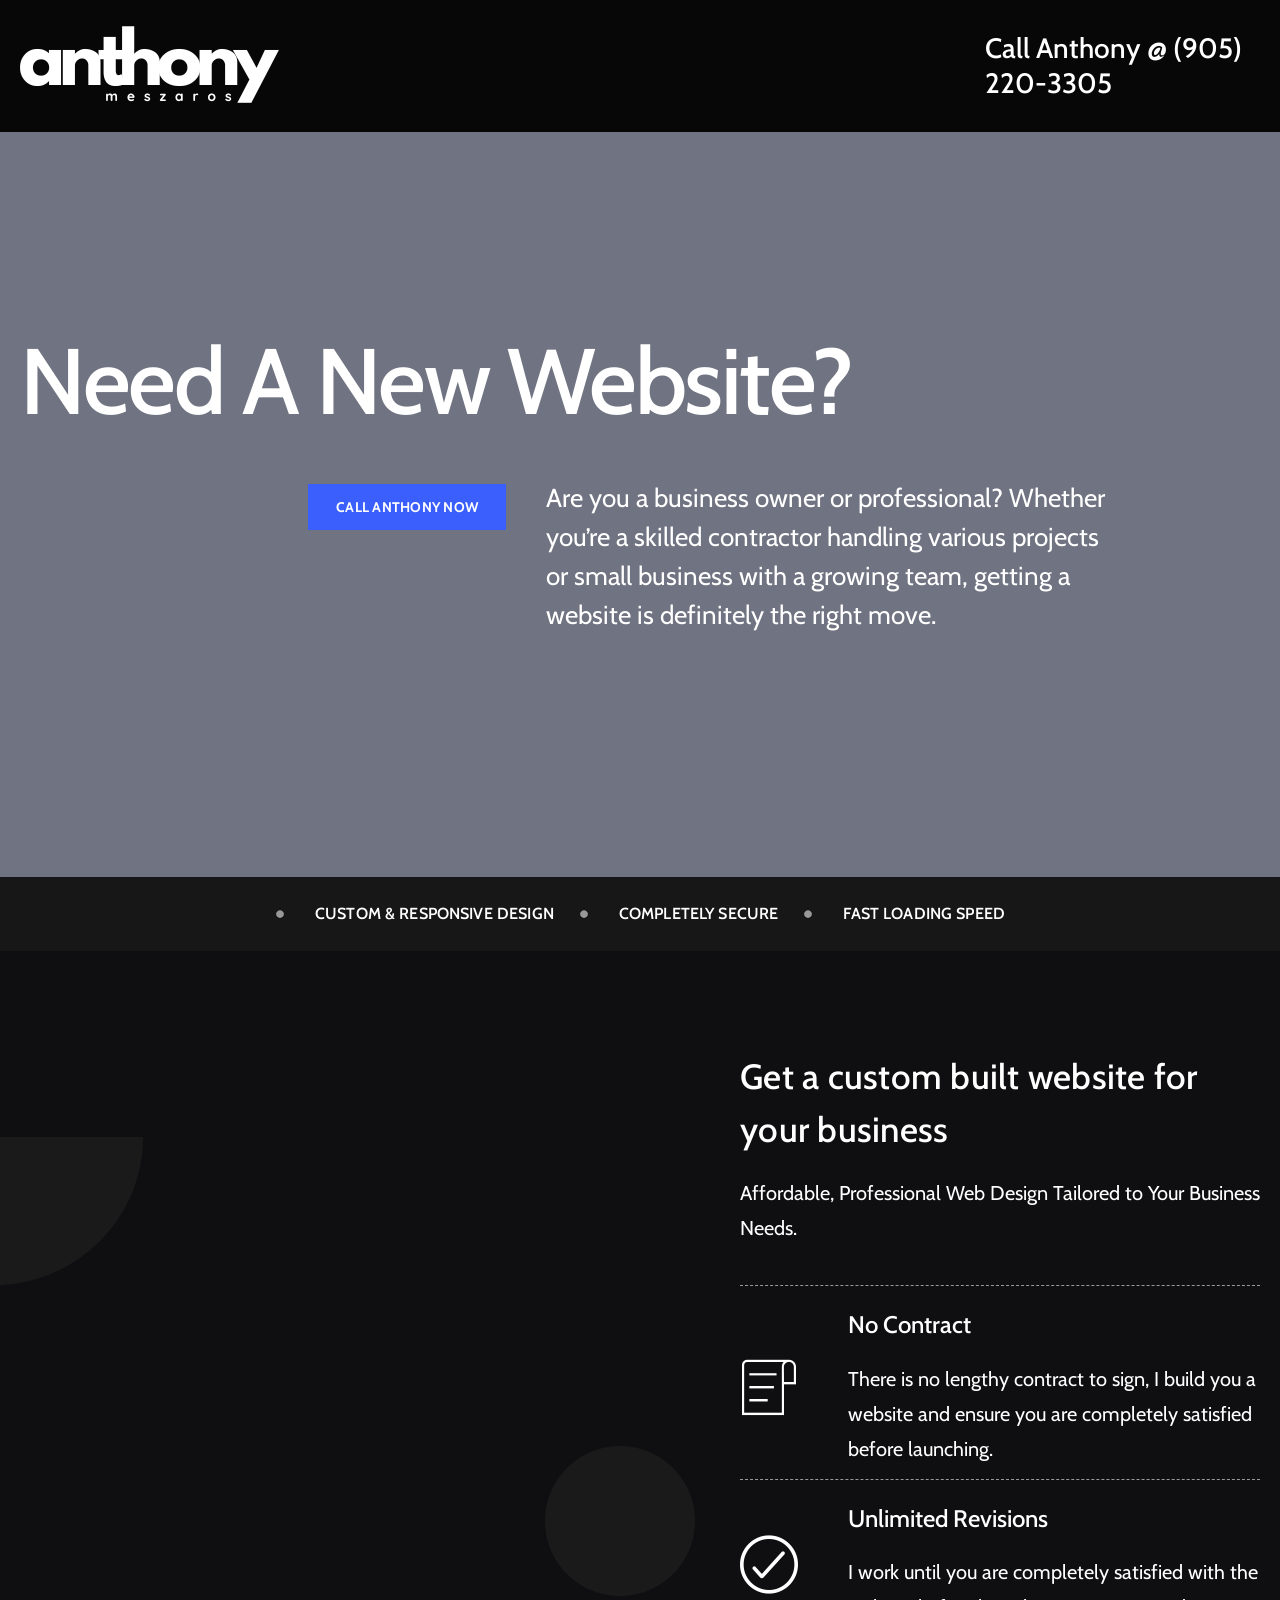
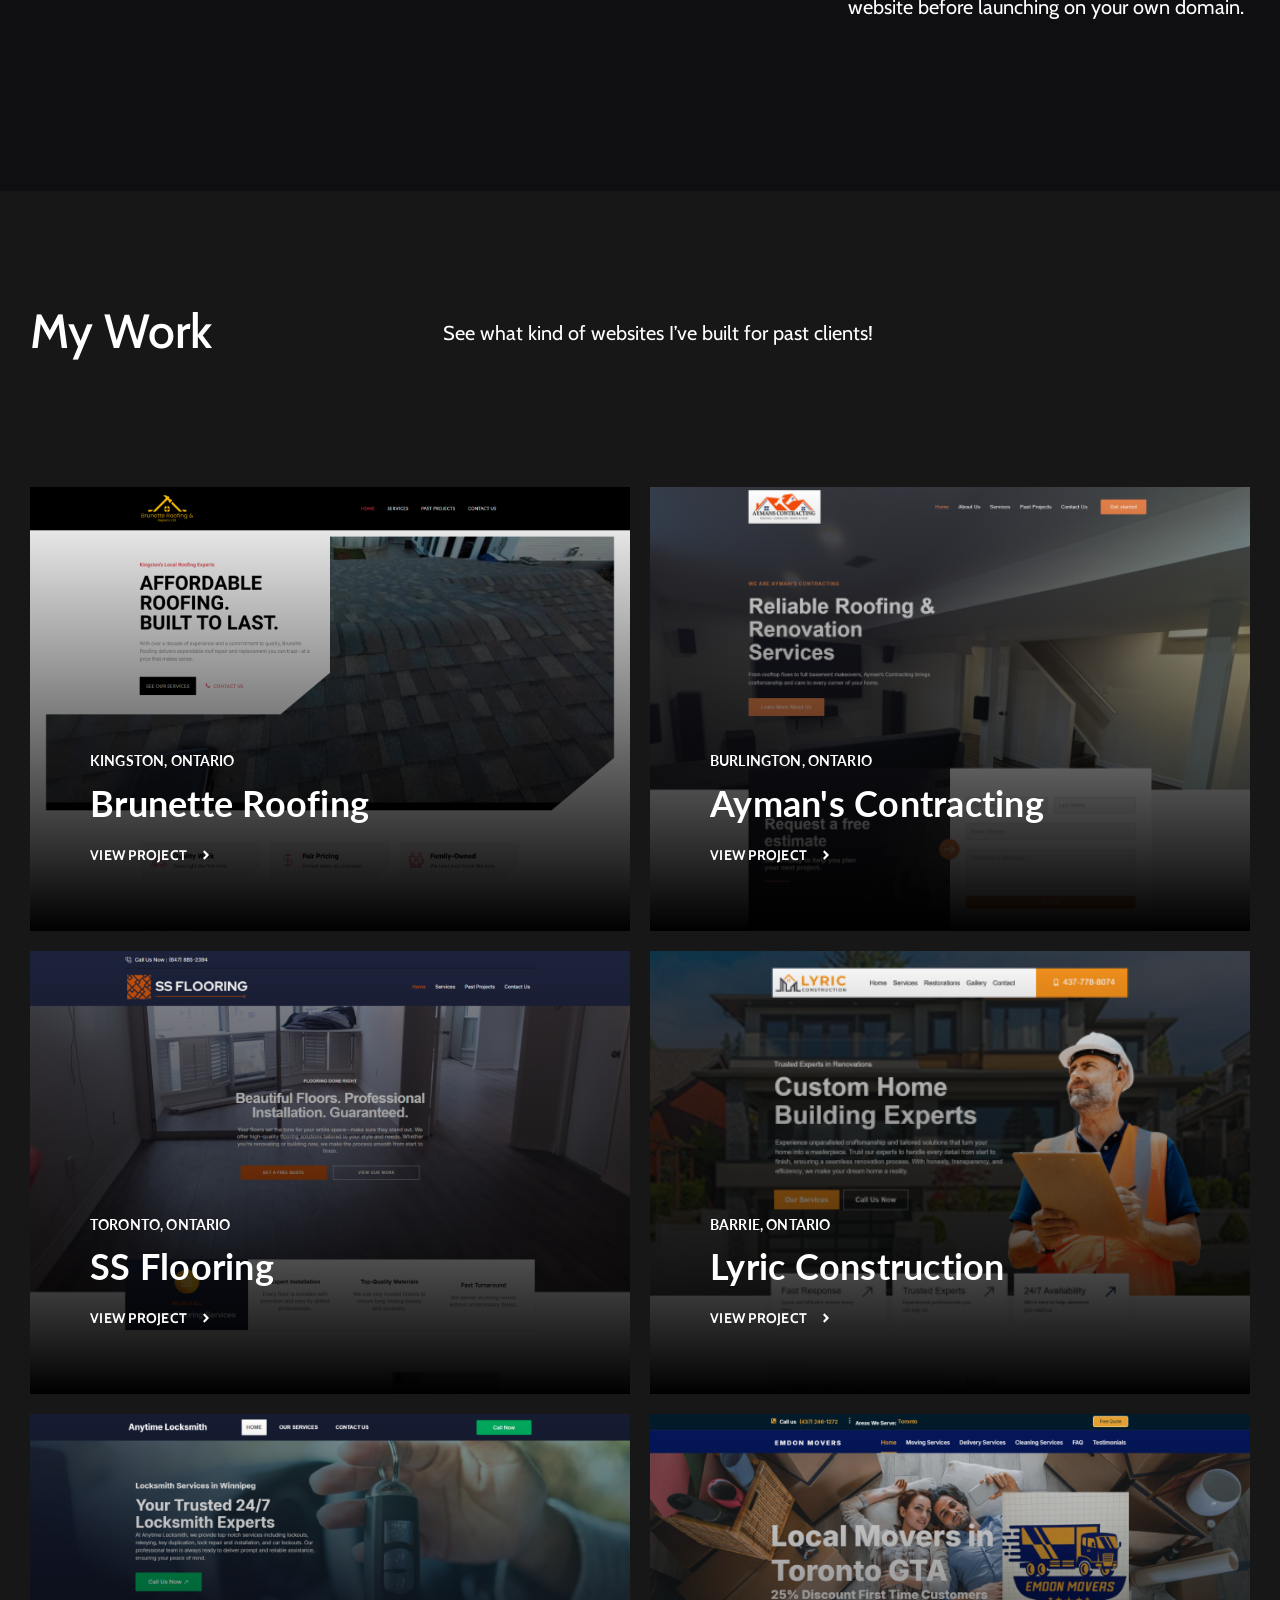
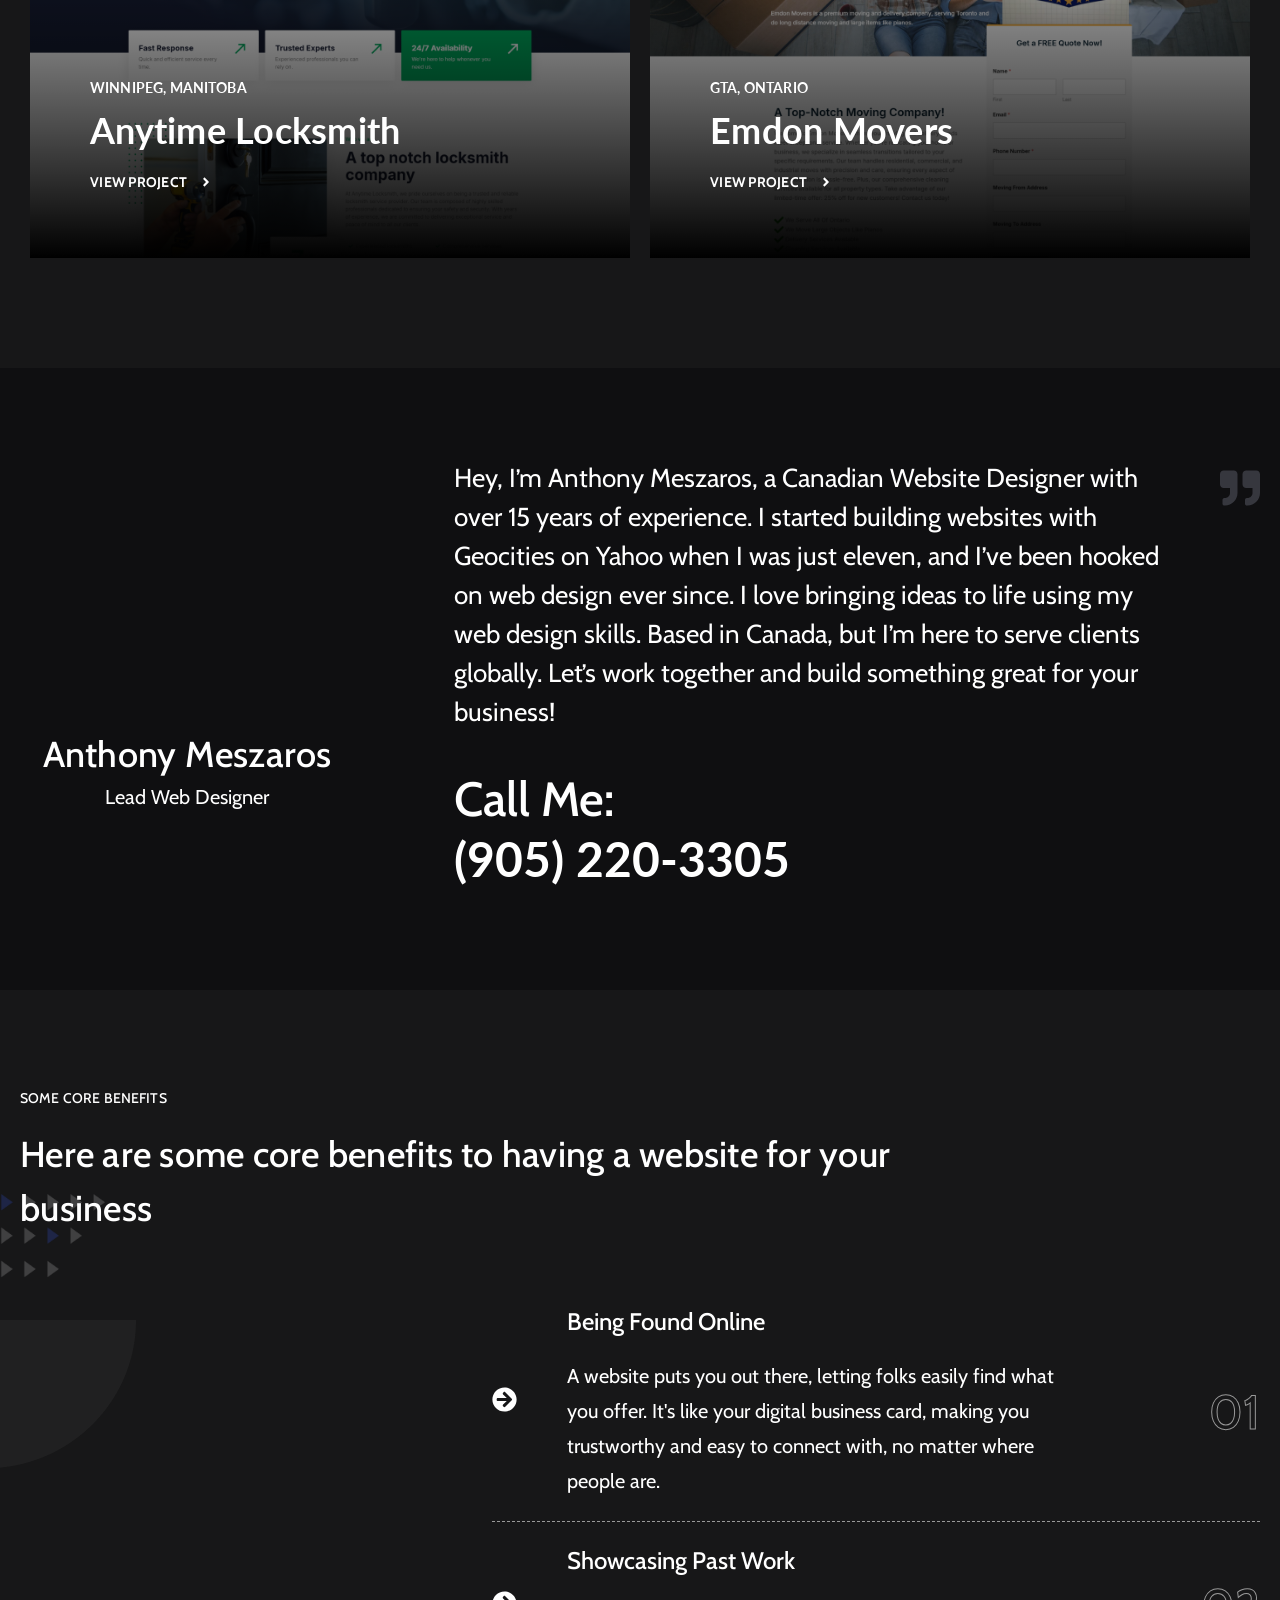
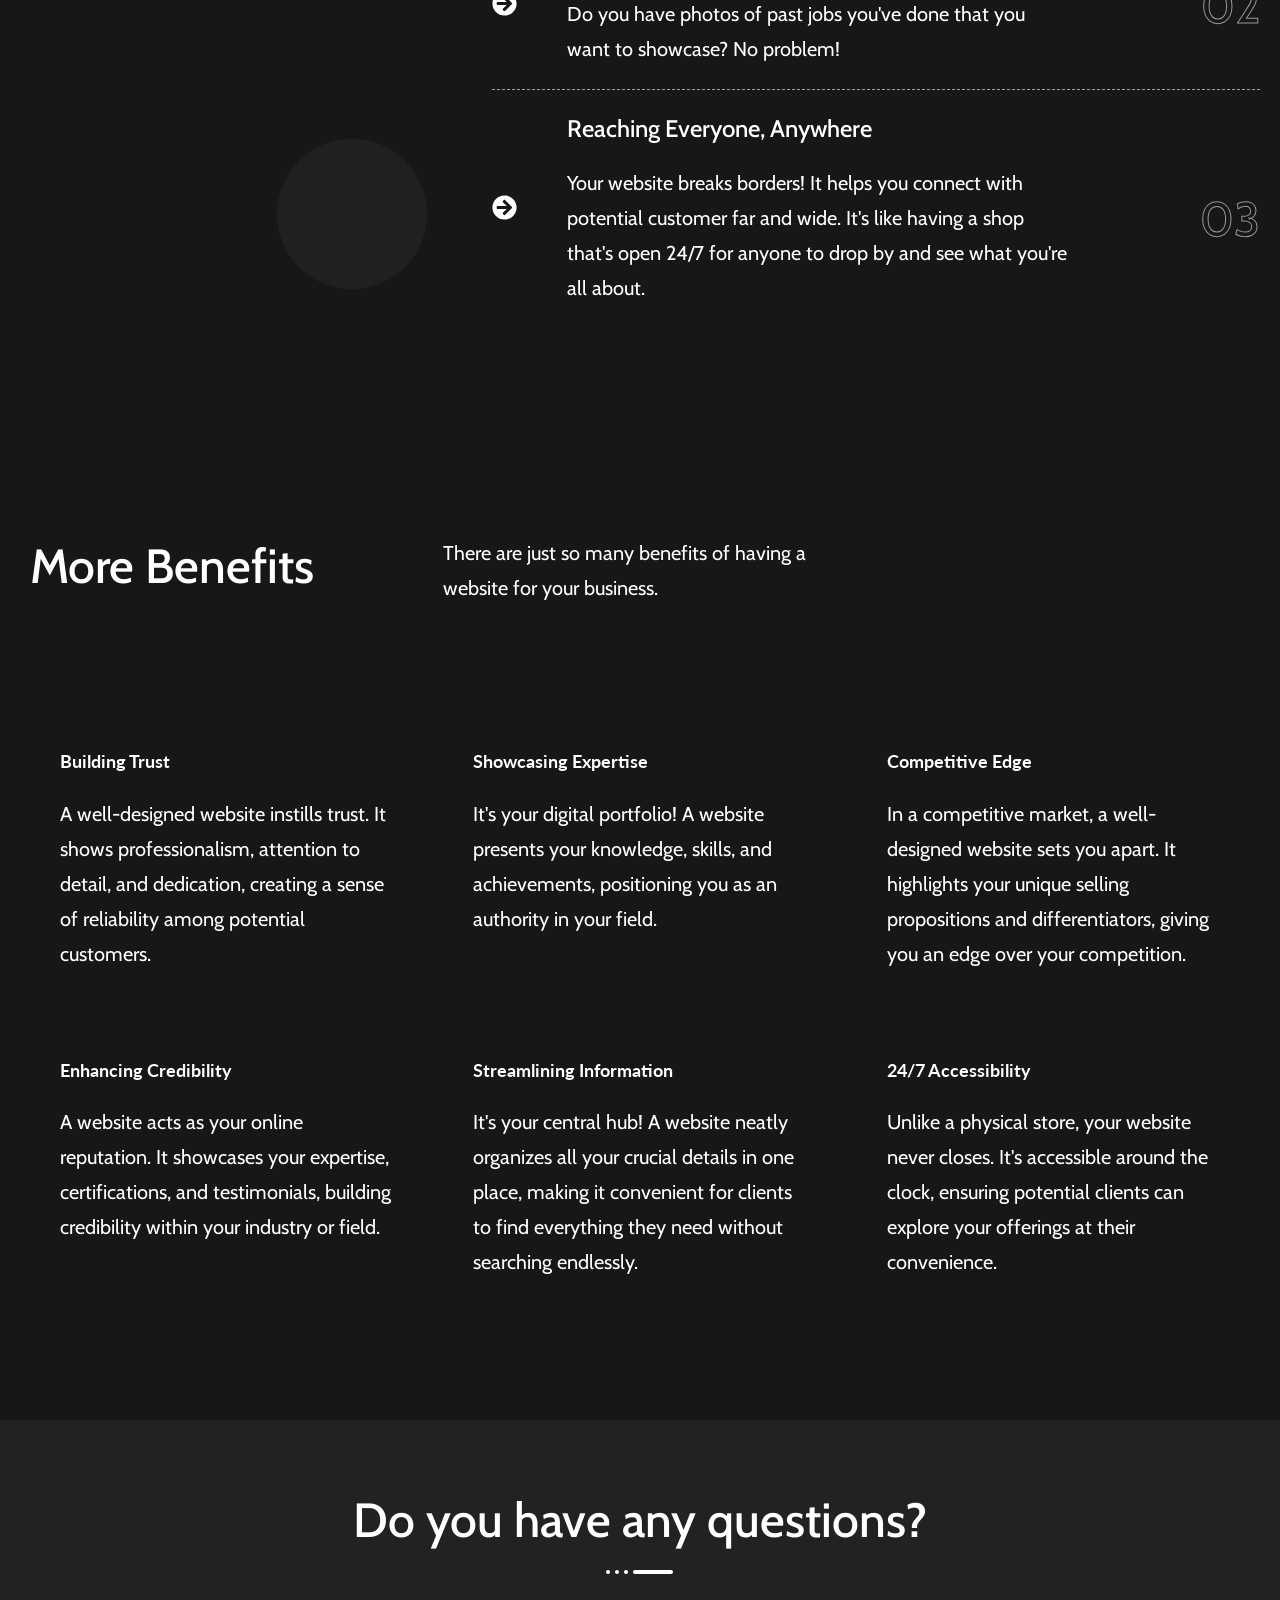
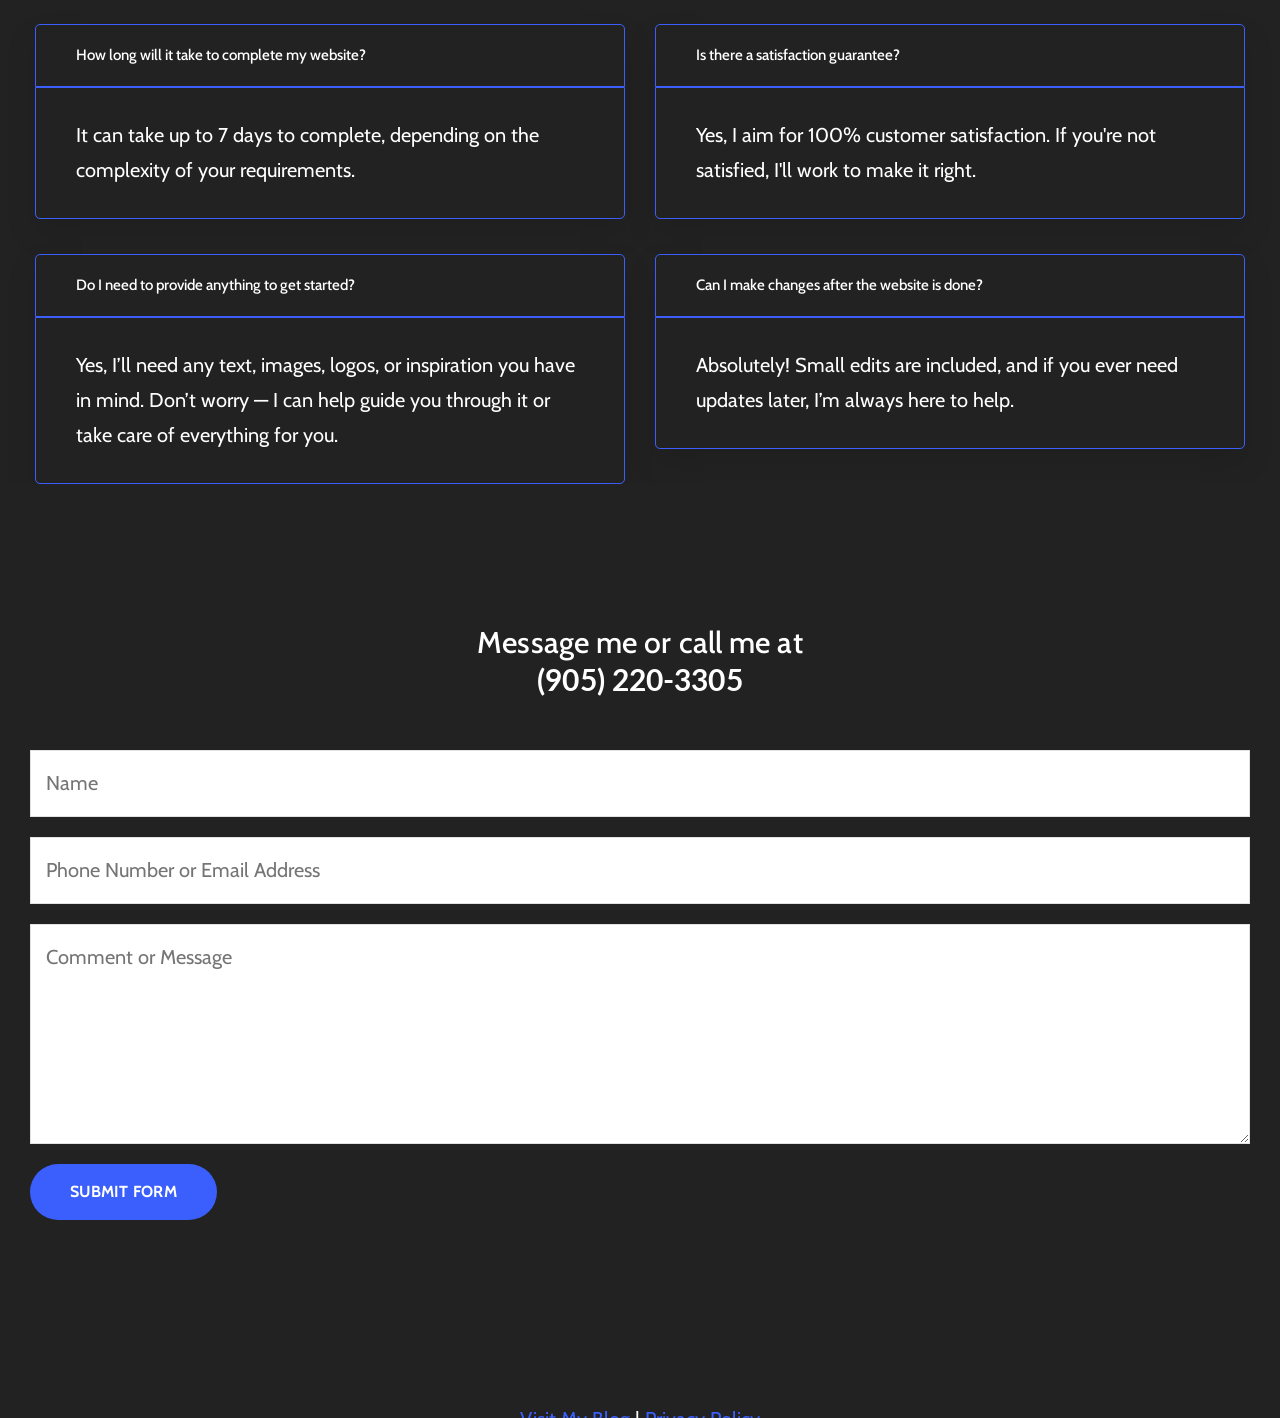
==== index.html @ 37be1f7e "Update website" ====
<!DOCTYPE html>
<html lang="en-US">

<!-- Mirrored from anthonymeszaros.com/ by HTTrack Website Copier/3.x [XR&CO'2014], Sun, 11 Oct 2026 14:52:23 GMT -->
<!-- Added by HTTrack --><meta http-equiv="content-type" content="text/html;charset=UTF-8" /><!-- /Added by HTTrack -->
<head>
<meta charset="UTF-8">
<meta name="viewport" content="width=device-width, initial-scale=1">
	 <link rel="profile" href="https://gmpg.org/xfn/11"> 
	 <meta name='robots' content='index, follow, max-image-preview:large, max-snippet:-1, max-video-preview:-1' />

	<!-- This site is optimized with the Yoast SEO plugin v28.6 - https://yoast.com/product/yoast-seo-wordpress/ -->
	<title>Home - Anthony&#039;s Web Design</title>
	<link rel="canonical" href="index.html" />
	<meta property="og:locale" content="en_US" />
	<meta property="og:type" content="website" />
	<meta property="og:title" content="Home - Anthony&#039;s Web Design" />
	<meta property="og:description" content="Need A New Website? Call Anthony Now Are you a business owner or professional? Whether you&#8217;re a skilled contractor handling various projects or small business with a growing team, getting a website is definitely the right move. Custom &amp; Responsive Design Completely Secure Fast Loading Speed Custom &amp; Responsive Design Completely Secure Fast Loading Speed Get a custom built website for your business Affordable, Professional Web Design Tailored to Your Business Needs. No Contract There is no lengthy contract to sign, I build you a website and ensure you are completely satisfied before launching. Unlimited Revisions I work until you are completely satisfied with the website before launching on your own domain. My Work See what kind of websites I&#8217;ve built for past clients! Kingston, Ontario Brunette Roofing view project Burlington, Ontario Ayman&#8217;s Contracting view project Toronto, Ontario SS Flooring view project Barrie, Ontario Lyric Construction view project Winnipeg, Manitoba Anytime Locksmith view project GTA, Ontario Emdon Movers view project Anthony Meszaros Lead Web Designer Hey, I&#8217;m Anthony Meszaros, a Canadian Website Designer with over 15 years of experience. I started building websites with Geocities on Yahoo when I was just eleven, and I&#8217;ve been hooked on web design ever since. I love bringing ideas to life using my web design skills. Based in Canada, but I&#8217;m here to serve clients globally. Let&#8217;s work together and build something great for your business! Call Me: (905) 220-3305 Some Core Benefits Here are some core benefits to having a website for your business Being Found Online A website puts you out there, letting folks easily find what you offer. It&#8217;s like your digital business card, making you trustworthy and easy to connect with, no matter where people are. 01 Showcasing Past Work Do you have photos of past jobs you&#8217;ve done that you want to showcase? No problem! 02 Reaching Everyone, Anywhere Your website breaks borders! It helps you connect with potential customer far and wide. It&#8217;s like having a shop that&#8217;s open 24/7 for anyone to drop by and see what you&#8217;re all about. 03 More Benefits There are just so many benefits of having a website for your business. Building Trust A well-designed website instills trust. It shows professionalism, attention to detail, and dedication, creating a sense of reliability among potential customers. Showcasing Expertise It&#8217;s your digital portfolio! A website presents your knowledge, skills, and achievements, positioning you as an authority in your field. Competitive Edge In a competitive market, a well-designed website sets you apart. It highlights your unique selling propositions and differentiators, giving you an edge over your competition. Enhancing Credibility A website acts as your online reputation. It showcases your expertise, certifications, and testimonials, building credibility within your industry or field. Streamlining Information It&#8217;s your central hub! A website neatly organizes all your crucial details in one place, making it convenient for clients to find everything they need without searching endlessly. 24/7 Accessibility Unlike a physical store, your website never closes. It&#8217;s accessible around the clock, ensuring potential clients can explore your offerings at their convenience. Do you have any questions? How long will it take to complete my website? It can take up to 7 days to complete, depending on the complexity of your requirements. Is there a satisfaction guarantee? Yes, I aim for 100% customer satisfaction. If you&#8217;re not satisfied, I&#8217;ll work to make it right. Do I need to provide anything to get started? Yes, I’ll need any text, images, logos, or inspiration you have in mind. Don’t worry — I can help guide you through it or take care of everything for you. Can I make changes after the website is done? Absolutely! Small edits are included, and if you ever need updates later, I’m always here to help. Message me or call me at (905) 220-3305 Please enable JavaScript in your browser to complete this form.Name *Phone Number or Email AddressComment or Message *Name Submit Form" />
	<meta property="og:url" content="index.html" />
	<meta property="og:site_name" content="Anthony&#039;s Web Design" />
	<meta property="article:publisher" content="https://www.facebook.com/anthonymeszaroscom/" />
	<meta property="article:modified_time" content="2026-06-28T03:16:31+00:00" />
	<meta property="og:image" content="wp-content/uploads/2023/11/Beige-New-Product-Mockup-Now-Available-Facebook-Post1.png" />
	<meta property="og:image:width" content="940" />
	<meta property="og:image:height" content="788" />
	<meta property="og:image:type" content="image/png" />
	<meta name="twitter:card" content="summary_large_image" />
	<script type="application/ld+json" class="yoast-schema-graph">{"@context":"https:\/\/schema.org","@graph":[{"@type":"WebPage","@id":"https:\/\/anthonymeszaros.com\/","url":"https:\/\/anthonymeszaros.com\/","name":"Home - Anthony&#039;s Web Design","isPartOf":{"@id":"https:\/\/anthonymeszaros.com\/#website"},"about":{"@id":"https:\/\/anthonymeszaros.com\/#organization"},"primaryImageOfPage":{"@id":"https:\/\/anthonymeszaros.com\/#primaryimage"},"image":{"@id":"https:\/\/anthonymeszaros.com\/#primaryimage"},"thumbnailUrl":"https:\/\/anthonymeszaros.com\/wp-content\/uploads\/2023\/11\/Beige-New-Product-Mockup-Now-Available-Facebook-Post1.png","datePublished":"2017-12-17T06:31:19+00:00","dateModified":"2026-06-28T03:16:31+00:00","breadcrumb":{"@id":"https:\/\/anthonymeszaros.com\/#breadcrumb"},"inLanguage":"en-US","potentialAction":[{"@type":"ReadAction","target":["https:\/\/anthonymeszaros.com\/"]}]},{"@type":"ImageObject","inLanguage":"en-US","@id":"https:\/\/anthonymeszaros.com\/#primaryimage","url":"https:\/\/anthonymeszaros.com\/wp-content\/uploads\/2023\/11\/Beige-New-Product-Mockup-Now-Available-Facebook-Post1.png","contentUrl":"https:\/\/anthonymeszaros.com\/wp-content\/uploads\/2023\/11\/Beige-New-Product-Mockup-Now-Available-Facebook-Post1.png","width":940,"height":788},{"@type":"BreadcrumbList","@id":"https:\/\/anthonymeszaros.com\/#breadcrumb","itemListElement":[{"@type":"ListItem","position":1,"name":"Home"}]},{"@type":"WebSite","@id":"https:\/\/anthonymeszaros.com\/#website","url":"https:\/\/anthonymeszaros.com\/","name":"Anthony's Web Design","description":"","publisher":{"@id":"https:\/\/anthonymeszaros.com\/#organization"},"potentialAction":[{"@type":"SearchAction","target":{"@type":"EntryPoint","urlTemplate":"https:\/\/anthonymeszaros.com\/?s={search_term_string}"},"query-input":{"@type":"PropertyValueSpecification","valueRequired":true,"valueName":"search_term_string"}}],"inLanguage":"en-US"},{"@type":"Organization","@id":"https:\/\/anthonymeszaros.com\/#organization","name":"Anthony's Web Design","url":"https:\/\/anthonymeszaros.com\/","logo":{"@type":"ImageObject","inLanguage":"en-US","@id":"https:\/\/anthonymeszaros.com\/#\/schema\/logo\/image\/","url":"https:\/\/anthonymeszaros.com\/wp-content\/uploads\/2023\/12\/Black-And-White-Aesthetic-Minimalist-Modern-Simple-Typography-Coconut-Cosmetics-Logo1.jpg","contentUrl":"https:\/\/anthonymeszaros.com\/wp-content\/uploads\/2023\/12\/Black-And-White-Aesthetic-Minimalist-Modern-Simple-Typography-Coconut-Cosmetics-Logo1.jpg","width":83,"height":81,"caption":"Anthony's Web Design"},"image":{"@id":"https:\/\/anthonymeszaros.com\/#\/schema\/logo\/image\/"},"sameAs":["https:\/\/www.facebook.com\/anthonymeszaroscom\/"]}]}</script>
	<!-- / Yoast SEO plugin. -->


<link rel='dns-prefetch' href='http://www.googletagmanager.com/' />
<link rel='dns-prefetch' href='http://fonts.googleapis.com/' />
<link rel="alternate" type="application/rss+xml" title="Anthony&#039;s Web Design &raquo; Feed" href="https://anthonymeszaros.com/feed/" />
<link rel="alternate" type="application/rss+xml" title="Anthony&#039;s Web Design &raquo; Comments Feed" href="https://anthonymeszaros.com/comments/feed/" />
<link rel="alternate" title="oEmbed (JSON)" type="application/json+oembed" href="https://anthonymeszaros.com/wp-json/oembed/1.0/embed?url=https%3A%2F%2Fanthonymeszaros.com%2F" />
<link rel="alternate" title="oEmbed (XML)" type="text/xml+oembed" href="https://anthonymeszaros.com/wp-json/oembed/1.0/embed?url=https%3A%2F%2Fanthonymeszaros.com%2F&amp;format=xml" />
<style id="wp-img-auto-sizes-contain-inline-css">
img:is([sizes=auto i],[sizes^="auto," i]){contain-intrinsic-size:3000px 1500px}
/*# sourceURL=wp-img-auto-sizes-contain-inline-css */
</style>
<link rel='stylesheet' id='astra-theme-css-css' href='wp-content/themes/astra/assets/css/minified/main.mina2c7.css?ver=4.6.8' media='all' />
<style id="astra-theme-css-inline-css">
:root{--ast-container-default-xlg-padding:6.67em;--ast-container-default-lg-padding:5.67em;--ast-container-default-slg-padding:4.34em;--ast-container-default-md-padding:3.34em;--ast-container-default-sm-padding:6.67em;--ast-container-default-xs-padding:2.4em;--ast-container-default-xxs-padding:1.4em;--ast-code-block-background:#EEEEEE;--ast-comment-inputs-background:#FAFAFA;--ast-normal-container-width:1200px;--ast-narrow-container-width:750px;--ast-blog-title-font-weight:normal;--ast-blog-meta-weight:inherit;}html{font-size:100%;}a,.page-title{color:var(--ast-global-color-2);}a:hover,a:focus{color:var(--ast-global-color-1);}body,button,input,select,textarea,.ast-button,.ast-custom-button{font-family:'Lato',sans-serif;font-weight:400;font-size:16px;font-size:1rem;}blockquote{color:var(--ast-global-color-3);}h1,.entry-content h1,.entry-content h1 a,h2,.entry-content h2,.entry-content h2 a,h3,.entry-content h3,.entry-content h3 a,h4,.entry-content h4,.entry-content h4 a,h5,.entry-content h5,.entry-content h5 a,h6,.entry-content h6,.entry-content h6 a,.site-title,.site-title a{font-family:'Lato',sans-serif;font-weight:700;}.site-title{font-size:35px;font-size:2.1875rem;display:none;}header .custom-logo-link img{max-width:138px;}.astra-logo-svg{width:138px;}.site-header .site-description{font-size:15px;font-size:0.9375rem;display:none;}.entry-title{font-size:30px;font-size:1.875rem;}.archive .ast-article-post .ast-article-inner,.blog .ast-article-post .ast-article-inner,.archive .ast-article-post .ast-article-inner:hover,.blog .ast-article-post .ast-article-inner:hover{overflow:hidden;}h1,.entry-content h1,.entry-content h1 a{font-size:66px;font-size:4.125rem;font-family:'Lato',sans-serif;line-height:1.2em;}h2,.entry-content h2,.entry-content h2 a{font-size:42px;font-size:2.625rem;font-family:'Lato',sans-serif;}h3,.entry-content h3,.entry-content h3 a{font-size:26px;font-size:1.625rem;font-family:'Lato',sans-serif;line-height:1.5em;}h4,.entry-content h4,.entry-content h4 a{font-size:20px;font-size:1.25rem;line-height:1.2em;font-family:'Lato',sans-serif;}h5,.entry-content h5,.entry-content h5 a{font-size:18px;font-size:1.125rem;line-height:1.2em;font-family:'Lato',sans-serif;}h6,.entry-content h6,.entry-content h6 a{font-size:15px;font-size:0.9375rem;line-height:1.25em;font-family:'Lato',sans-serif;}::selection{background-color:var(--ast-global-color-0);color:#ffffff;}body,h1,.entry-title a,.entry-content h1,.entry-content h1 a,h2,.entry-content h2,.entry-content h2 a,h3,.entry-content h3,.entry-content h3 a,h4,.entry-content h4,.entry-content h4 a,h5,.entry-content h5,.entry-content h5 a,h6,.entry-content h6,.entry-content h6 a{color:var(--ast-global-color-3);}.tagcloud a:hover,.tagcloud a:focus,.tagcloud a.current-item{color:#ffffff;border-color:var(--ast-global-color-2);background-color:var(--ast-global-color-2);}input:focus,input[type="text"]:focus,input[type="email"]:focus,input[type="url"]:focus,input[type="password"]:focus,input[type="reset"]:focus,input[type="search"]:focus,textarea:focus{border-color:var(--ast-global-color-2);}input[type="radio"]:checked,input[type=reset],input[type="checkbox"]:checked,input[type="checkbox"]:hover:checked,input[type="checkbox"]:focus:checked,input[type=range]::-webkit-slider-thumb{border-color:var(--ast-global-color-2);background-color:var(--ast-global-color-2);box-shadow:none;}.site-footer a:hover + .post-count,.site-footer a:focus + .post-count{background:var(--ast-global-color-2);border-color:var(--ast-global-color-2);}.single .nav-links .nav-previous,.single .nav-links .nav-next{color:var(--ast-global-color-2);}.entry-meta,.entry-meta *{line-height:1.45;color:var(--ast-global-color-2);}.entry-meta a:not(.ast-button):hover,.entry-meta a:not(.ast-button):hover *,.entry-meta a:not(.ast-button):focus,.entry-meta a:not(.ast-button):focus *,.page-links > .page-link,.page-links .page-link:hover,.post-navigation a:hover{color:var(--ast-global-color-1);}#cat option,.secondary .calendar_wrap thead a,.secondary .calendar_wrap thead a:visited{color:var(--ast-global-color-2);}.secondary .calendar_wrap #today,.ast-progress-val span{background:var(--ast-global-color-2);}.secondary a:hover + .post-count,.secondary a:focus + .post-count{background:var(--ast-global-color-2);border-color:var(--ast-global-color-2);}.calendar_wrap #today > a{color:#ffffff;}.page-links .page-link,.single .post-navigation a{color:var(--ast-global-color-2);}.ast-search-menu-icon .search-form button.search-submit{padding:0 4px;}.ast-search-menu-icon form.search-form{padding-right:0;}.ast-search-menu-icon.slide-search input.search-field{width:0;}.ast-header-search .ast-search-menu-icon.ast-dropdown-active .search-form,.ast-header-search .ast-search-menu-icon.ast-dropdown-active .search-field:focus{transition:all 0.2s;}.search-form input.search-field:focus{outline:none;}.wp-block-latest-posts > li > a{color:var(--ast-global-color-2);}.widget-title,.widget .wp-block-heading{font-size:22px;font-size:1.375rem;color:var(--ast-global-color-3);}.ast-search-menu-icon.slide-search a:focus-visible:focus-visible,.astra-search-icon:focus-visible,#close:focus-visible,a:focus-visible,.ast-menu-toggle:focus-visible,.site .skip-link:focus-visible,.wp-block-loginout input:focus-visible,.wp-block-search.wp-block-search__button-inside .wp-block-search__inside-wrapper,.ast-header-navigation-arrow:focus-visible,.woocommerce .wc-proceed-to-checkout > .checkout-button:focus-visible,.woocommerce .woocommerce-MyAccount-navigation ul li a:focus-visible,.ast-orders-table__row .ast-orders-table__cell:focus-visible,.woocommerce .woocommerce-order-details .order-again > .button:focus-visible,.woocommerce .woocommerce-message a.button.wc-forward:focus-visible,.woocommerce #minus_qty:focus-visible,.woocommerce #plus_qty:focus-visible,a#ast-apply-coupon:focus-visible,.woocommerce .woocommerce-info a:focus-visible,.woocommerce .astra-shop-summary-wrap a:focus-visible,.woocommerce a.wc-forward:focus-visible,#ast-apply-coupon:focus-visible,.woocommerce-js .woocommerce-mini-cart-item a.remove:focus-visible,#close:focus-visible,.button.search-submit:focus-visible,#search_submit:focus,.normal-search:focus-visible{outline-style:dotted;outline-color:inherit;outline-width:thin;}input:focus,input[type="text"]:focus,input[type="email"]:focus,input[type="url"]:focus,input[type="password"]:focus,input[type="reset"]:focus,input[type="search"]:focus,input[type="number"]:focus,textarea:focus,.wp-block-search__input:focus,[data-section="section-header-mobile-trigger"] .ast-button-wrap .ast-mobile-menu-trigger-minimal:focus,.ast-mobile-popup-drawer.active .menu-toggle-close:focus,.woocommerce-ordering select.orderby:focus,#ast-scroll-top:focus,#coupon_code:focus,.woocommerce-page #comment:focus,.woocommerce #reviews #respond input#submit:focus,.woocommerce a.add_to_cart_button:focus,.woocommerce .button.single_add_to_cart_button:focus,.woocommerce .woocommerce-cart-form button:focus,.woocommerce .woocommerce-cart-form__cart-item .quantity .qty:focus,.woocommerce .woocommerce-billing-fields .woocommerce-billing-fields__field-wrapper .woocommerce-input-wrapper > .input-text:focus,.woocommerce #order_comments:focus,.woocommerce #place_order:focus,.woocommerce .woocommerce-address-fields .woocommerce-address-fields__field-wrapper .woocommerce-input-wrapper > .input-text:focus,.woocommerce .woocommerce-MyAccount-content form button:focus,.woocommerce .woocommerce-MyAccount-content .woocommerce-EditAccountForm .woocommerce-form-row .woocommerce-Input.input-text:focus,.woocommerce .ast-woocommerce-container .woocommerce-pagination ul.page-numbers li a:focus,body #content .woocommerce form .form-row .select2-container--default .select2-selection--single:focus,#ast-coupon-code:focus,.woocommerce.woocommerce-js .quantity input[type=number]:focus,.woocommerce-js .woocommerce-mini-cart-item .quantity input[type=number]:focus,.woocommerce p#ast-coupon-trigger:focus{border-style:dotted;border-color:inherit;border-width:thin;}input{outline:none;}.site-logo-img img{ transition:all 0.2s linear;}body .ast-oembed-container *{position:absolute;top:0;width:100%;height:100%;left:0;}body .wp-block-embed-pocket-casts .ast-oembed-container *{position:unset;}.ast-single-post-featured-section + article {margin-top: 2em;}.site-content .ast-single-post-featured-section img {width: 100%;overflow: hidden;object-fit: cover;}.site > .ast-single-related-posts-container {margin-top: 0;}@media (min-width: 922px) {.ast-desktop .ast-container--narrow {max-width: var(--ast-narrow-container-width);margin: 0 auto;}}.ast-page-builder-template .hentry {margin: 0;}.ast-page-builder-template .site-content > .ast-container {max-width: 100%;padding: 0;}.ast-page-builder-template .site .site-content #primary {padding: 0;margin: 0;}.ast-page-builder-template .no-results {text-align: center;margin: 4em auto;}.ast-page-builder-template .ast-pagination {padding: 2em;}.ast-page-builder-template .entry-header.ast-no-title.ast-no-thumbnail {margin-top: 0;}.ast-page-builder-template .entry-header.ast-header-without-markup {margin-top: 0;margin-bottom: 0;}.ast-page-builder-template .entry-header.ast-no-title.ast-no-meta {margin-bottom: 0;}.ast-page-builder-template.single .post-navigation {padding-bottom: 2em;}.ast-page-builder-template.single-post .site-content > .ast-container {max-width: 100%;}.ast-page-builder-template .entry-header {margin-top: 4em;margin-left: auto;margin-right: auto;padding-left: 20px;padding-right: 20px;}.single.ast-page-builder-template .entry-header {padding-left: 20px;padding-right: 20px;}.ast-page-builder-template .ast-archive-description {margin: 4em auto 0;padding-left: 20px;padding-right: 20px;}.ast-page-builder-template.ast-no-sidebar .entry-content .alignwide {margin-left: 0;margin-right: 0;}@media (max-width:921px){#ast-desktop-header{display:none;}}@media (min-width:922px){#ast-mobile-header{display:none;}}.wp-block-buttons.aligncenter{justify-content:center;}.wp-block-buttons .wp-block-button.is-style-outline .wp-block-button__link.wp-element-button,.ast-outline-button,.wp-block-uagb-buttons-child .uagb-buttons-repeater.ast-outline-button{border-top-width:2px;border-right-width:2px;border-bottom-width:2px;border-left-width:2px;font-family:'Lato',sans-serif;font-weight:700;font-size:14px;font-size:0.875rem;line-height:1em;text-transform:uppercase;letter-spacing:1px;border-top-left-radius:0px;border-top-right-radius:0px;border-bottom-right-radius:0px;border-bottom-left-radius:0px;}.entry-content[ast-blocks-layout] > figure{margin-bottom:1em;}@media (max-width:921px){.ast-separate-container #primary,.ast-separate-container #secondary{padding:1.5em 0;}#primary,#secondary{padding:1.5em 0;margin:0;}.ast-left-sidebar #content > .ast-container{display:flex;flex-direction:column-reverse;width:100%;}.ast-separate-container .ast-article-post,.ast-separate-container .ast-article-single{padding:1.5em 2.14em;}.ast-author-box img.avatar{margin:20px 0 0 0;}}@media (min-width:922px){.ast-separate-container.ast-right-sidebar #primary,.ast-separate-container.ast-left-sidebar #primary{border:0;}.search-no-results.ast-separate-container #primary{margin-bottom:4em;}}.elementor-button-wrapper .elementor-button{border-style:solid;text-decoration:none;border-top-width:0;border-right-width:0;border-left-width:0;border-bottom-width:0;}body .elementor-button.elementor-size-sm,body .elementor-button.elementor-size-xs,body .elementor-button.elementor-size-md,body .elementor-button.elementor-size-lg,body .elementor-button.elementor-size-xl,body .elementor-button{border-top-left-radius:0px;border-top-right-radius:0px;border-bottom-right-radius:0px;border-bottom-left-radius:0px;padding-top:16px;padding-right:28px;padding-bottom:16px;padding-left:28px;}.elementor-button-wrapper .elementor-button{border-color:var(--ast-global-color-0);background-color:var(--ast-global-color-0);}.elementor-button-wrapper .elementor-button:hover,.elementor-button-wrapper .elementor-button:focus{color:#ffffff;background-color:var(--ast-global-color-1);border-color:var(--ast-global-color-1);}.wp-block-button .wp-block-button__link ,.elementor-button-wrapper .elementor-button{color:#ffffff;}.elementor-button-wrapper .elementor-button{font-family:'Lato',sans-serif;font-weight:700;font-size:14px;font-size:0.875rem;line-height:1em;text-transform:uppercase;letter-spacing:1px;}body .elementor-button.elementor-size-sm,body .elementor-button.elementor-size-xs,body .elementor-button.elementor-size-md,body .elementor-button.elementor-size-lg,body .elementor-button.elementor-size-xl,body .elementor-button{font-size:14px;font-size:0.875rem;}.wp-block-button .wp-block-button__link:hover,.wp-block-button .wp-block-button__link:focus{color:#ffffff;background-color:var(--ast-global-color-1);border-color:var(--ast-global-color-1);}.elementor-widget-heading h1.elementor-heading-title{line-height:1.2em;}.elementor-widget-heading h3.elementor-heading-title{line-height:1.5em;}.elementor-widget-heading h4.elementor-heading-title{line-height:1.2em;}.elementor-widget-heading h5.elementor-heading-title{line-height:1.2em;}.elementor-widget-heading h6.elementor-heading-title{line-height:1.25em;}.wp-block-button .wp-block-button__link,.wp-block-search .wp-block-search__button,body .wp-block-file .wp-block-file__button{border-color:var(--ast-global-color-0);background-color:var(--ast-global-color-0);color:#ffffff;font-family:'Lato',sans-serif;font-weight:700;line-height:1em;text-transform:uppercase;letter-spacing:1px;font-size:14px;font-size:0.875rem;border-top-left-radius:0px;border-top-right-radius:0px;border-bottom-right-radius:0px;border-bottom-left-radius:0px;padding-top:16px;padding-right:28px;padding-bottom:16px;padding-left:28px;}.menu-toggle,button,.ast-button,.ast-custom-button,.button,input#submit,input[type="button"],input[type="submit"],input[type="reset"],form[CLASS*="wp-block-search__"].wp-block-search .wp-block-search__inside-wrapper .wp-block-search__button,body .wp-block-file .wp-block-file__button,.woocommerce-js a.button,.woocommerce button.button,.woocommerce .woocommerce-message a.button,.woocommerce #respond input#submit.alt,.woocommerce input.button.alt,.woocommerce input.button,.woocommerce input.button:disabled,.woocommerce input.button:disabled[disabled],.woocommerce input.button:disabled:hover,.woocommerce input.button:disabled[disabled]:hover,.woocommerce #respond input#submit,.woocommerce button.button.alt.disabled,.wc-block-grid__products .wc-block-grid__product .wp-block-button__link,.wc-block-grid__product-onsale,[CLASS*="wc-block"] button,.woocommerce-js .astra-cart-drawer .astra-cart-drawer-content .woocommerce-mini-cart__buttons .button:not(.checkout):not(.ast-continue-shopping),.woocommerce-js .astra-cart-drawer .astra-cart-drawer-content .woocommerce-mini-cart__buttons a.checkout,.woocommerce button.button.alt.disabled.wc-variation-selection-needed,[CLASS*="wc-block"] .wc-block-components-button{border-style:solid;border-top-width:0;border-right-width:0;border-left-width:0;border-bottom-width:0;color:#ffffff;border-color:var(--ast-global-color-0);background-color:var(--ast-global-color-0);padding-top:16px;padding-right:28px;padding-bottom:16px;padding-left:28px;font-family:'Lato',sans-serif;font-weight:700;font-size:14px;font-size:0.875rem;line-height:1em;text-transform:uppercase;letter-spacing:1px;border-top-left-radius:0px;border-top-right-radius:0px;border-bottom-right-radius:0px;border-bottom-left-radius:0px;}button:focus,.menu-toggle:hover,button:hover,.ast-button:hover,.ast-custom-button:hover .button:hover,.ast-custom-button:hover ,input[type=reset]:hover,input[type=reset]:focus,input#submit:hover,input#submit:focus,input[type="button"]:hover,input[type="button"]:focus,input[type="submit"]:hover,input[type="submit"]:focus,form[CLASS*="wp-block-search__"].wp-block-search .wp-block-search__inside-wrapper .wp-block-search__button:hover,form[CLASS*="wp-block-search__"].wp-block-search .wp-block-search__inside-wrapper .wp-block-search__button:focus,body .wp-block-file .wp-block-file__button:hover,body .wp-block-file .wp-block-file__button:focus,.woocommerce-js a.button:hover,.woocommerce button.button:hover,.woocommerce .woocommerce-message a.button:hover,.woocommerce #respond input#submit:hover,.woocommerce #respond input#submit.alt:hover,.woocommerce input.button.alt:hover,.woocommerce input.button:hover,.woocommerce button.button.alt.disabled:hover,.wc-block-grid__products .wc-block-grid__product .wp-block-button__link:hover,[CLASS*="wc-block"] button:hover,.woocommerce-js .astra-cart-drawer .astra-cart-drawer-content .woocommerce-mini-cart__buttons .button:not(.checkout):not(.ast-continue-shopping):hover,.woocommerce-js .astra-cart-drawer .astra-cart-drawer-content .woocommerce-mini-cart__buttons a.checkout:hover,.woocommerce button.button.alt.disabled.wc-variation-selection-needed:hover,[CLASS*="wc-block"] .wc-block-components-button:hover,[CLASS*="wc-block"] .wc-block-components-button:focus{color:#ffffff;background-color:var(--ast-global-color-1);border-color:var(--ast-global-color-1);}@media (max-width:921px){.ast-mobile-header-stack .main-header-bar .ast-search-menu-icon{display:inline-block;}.ast-header-break-point.ast-header-custom-item-outside .ast-mobile-header-stack .main-header-bar .ast-search-icon{margin:0;}.ast-comment-avatar-wrap img{max-width:2.5em;}.ast-comment-meta{padding:0 1.8888em 1.3333em;}.ast-separate-container .ast-comment-list li.depth-1{padding:1.5em 2.14em;}.ast-separate-container .comment-respond{padding:2em 2.14em;}}@media (min-width:544px){.ast-container{max-width:100%;}}@media (max-width:544px){.ast-separate-container .ast-article-post,.ast-separate-container .ast-article-single,.ast-separate-container .comments-title,.ast-separate-container .ast-archive-description{padding:1.5em 1em;}.ast-separate-container #content .ast-container{padding-left:0.54em;padding-right:0.54em;}.ast-separate-container .ast-comment-list .bypostauthor{padding:.5em;}.ast-search-menu-icon.ast-dropdown-active .search-field{width:170px;}}body,.ast-separate-container{background-color:var(--ast-global-color-4);;background-image:none;;}@media (max-width:921px){.site-title{display:none;}.site-header .site-description{display:none;}h1,.entry-content h1,.entry-content h1 a{font-size:50px;}h2,.entry-content h2,.entry-content h2 a{font-size:25px;}h3,.entry-content h3,.entry-content h3 a{font-size:20px;}.astra-logo-svg{width:100px;}header .custom-logo-link img,.ast-header-break-point .site-logo-img .custom-mobile-logo-link img{max-width:100px;}}@media (max-width:544px){.site-title{display:none;}.site-header .site-description{display:none;}h1,.entry-content h1,.entry-content h1 a{font-size:30px;}h2,.entry-content h2,.entry-content h2 a{font-size:25px;}h3,.entry-content h3,.entry-content h3 a{font-size:20px;}header .custom-logo-link img,.ast-header-break-point .site-branding img,.ast-header-break-point .custom-logo-link img{max-width:95px;}.astra-logo-svg{width:95px;}.ast-header-break-point .site-logo-img .custom-mobile-logo-link img{max-width:95px;}}@media (max-width:921px){html{font-size:91.2%;}}@media (max-width:544px){html{font-size:91.2%;}}@media (min-width:922px){.ast-container{max-width:1240px;}}@media (min-width:922px){.site-content .ast-container{display:flex;}}@media (max-width:921px){.site-content .ast-container{flex-direction:column;}}@media (min-width:922px){.main-header-menu .sub-menu .menu-item.ast-left-align-sub-menu:hover > .sub-menu,.main-header-menu .sub-menu .menu-item.ast-left-align-sub-menu.focus > .sub-menu{margin-left:-2px;}}.ast-theme-transparent-header [data-section="section-header-mobile-trigger"] .ast-button-wrap .ast-mobile-menu-trigger-fill,.ast-theme-transparent-header [data-section="section-header-mobile-trigger"] .ast-button-wrap .ast-mobile-menu-trigger-minimal{border:none;}.site .comments-area{padding-bottom:3em;}.wp-block-file {display: flex;align-items: center;flex-wrap: wrap;justify-content: space-between;}.wp-block-pullquote {border: none;}.wp-block-pullquote blockquote::before {content: "\201D";font-family: "Helvetica",sans-serif;display: flex;transform: rotate( 180deg );font-size: 6rem;font-style: normal;line-height: 1;font-weight: bold;align-items: center;justify-content: center;}.has-text-align-right > blockquote::before {justify-content: flex-start;}.has-text-align-left > blockquote::before {justify-content: flex-end;}figure.wp-block-pullquote.is-style-solid-color blockquote {max-width: 100%;text-align: inherit;}html body {--wp--custom--ast-default-block-top-padding: 3em;--wp--custom--ast-default-block-right-padding: 3em;--wp--custom--ast-default-block-bottom-padding: 3em;--wp--custom--ast-default-block-left-padding: 3em;--wp--custom--ast-container-width: 1200px;--wp--custom--ast-content-width-size: 1200px;--wp--custom--ast-wide-width-size: calc(1200px + var(--wp--custom--ast-default-block-left-padding) + var(--wp--custom--ast-default-block-right-padding));}.ast-narrow-container {--wp--custom--ast-content-width-size: 750px;--wp--custom--ast-wide-width-size: 750px;}@media(max-width: 921px) {html body {--wp--custom--ast-default-block-top-padding: 3em;--wp--custom--ast-default-block-right-padding: 2em;--wp--custom--ast-default-block-bottom-padding: 3em;--wp--custom--ast-default-block-left-padding: 2em;}}@media(max-width: 544px) {html body {--wp--custom--ast-default-block-top-padding: 3em;--wp--custom--ast-default-block-right-padding: 1.5em;--wp--custom--ast-default-block-bottom-padding: 3em;--wp--custom--ast-default-block-left-padding: 1.5em;}}.entry-content > .wp-block-group,.entry-content > .wp-block-cover,.entry-content > .wp-block-columns {padding-top: var(--wp--custom--ast-default-block-top-padding);padding-right: var(--wp--custom--ast-default-block-right-padding);padding-bottom: var(--wp--custom--ast-default-block-bottom-padding);padding-left: var(--wp--custom--ast-default-block-left-padding);}.ast-plain-container.ast-no-sidebar .entry-content > .alignfull,.ast-page-builder-template .ast-no-sidebar .entry-content > .alignfull {margin-left: calc( -50vw + 50%);margin-right: calc( -50vw + 50%);max-width: 100vw;width: 100vw;}.ast-plain-container.ast-no-sidebar .entry-content .alignfull .alignfull,.ast-page-builder-template.ast-no-sidebar .entry-content .alignfull .alignfull,.ast-plain-container.ast-no-sidebar .entry-content .alignfull .alignwide,.ast-page-builder-template.ast-no-sidebar .entry-content .alignfull .alignwide,.ast-plain-container.ast-no-sidebar .entry-content .alignwide .alignfull,.ast-page-builder-template.ast-no-sidebar .entry-content .alignwide .alignfull,.ast-plain-container.ast-no-sidebar .entry-content .alignwide .alignwide,.ast-page-builder-template.ast-no-sidebar .entry-content .alignwide .alignwide,.ast-plain-container.ast-no-sidebar .entry-content .wp-block-column .alignfull,.ast-page-builder-template.ast-no-sidebar .entry-content .wp-block-column .alignfull,.ast-plain-container.ast-no-sidebar .entry-content .wp-block-column .alignwide,.ast-page-builder-template.ast-no-sidebar .entry-content .wp-block-column .alignwide {margin-left: auto;margin-right: auto;width: 100%;}[ast-blocks-layout] .wp-block-separator:not(.is-style-dots) {height: 0;}[ast-blocks-layout] .wp-block-separator {margin: 20px auto;}[ast-blocks-layout] .wp-block-separator:not(.is-style-wide):not(.is-style-dots) {max-width: 100px;}[ast-blocks-layout] .wp-block-separator.has-background {padding: 0;}.entry-content[ast-blocks-layout] > * {max-width: var(--wp--custom--ast-content-width-size);margin-left: auto;margin-right: auto;}.entry-content[ast-blocks-layout] > .alignwide {max-width: var(--wp--custom--ast-wide-width-size);}.entry-content[ast-blocks-layout] .alignfull {max-width: none;}.entry-content .wp-block-columns {margin-bottom: 0;}blockquote {margin: 1.5em;border-color: rgba(0,0,0,0.05);}.wp-block-quote:not(.has-text-align-right):not(.has-text-align-center) {border-left: 5px solid rgba(0,0,0,0.05);}.has-text-align-right > blockquote,blockquote.has-text-align-right {border-right: 5px solid rgba(0,0,0,0.05);}.has-text-align-left > blockquote,blockquote.has-text-align-left {border-left: 5px solid rgba(0,0,0,0.05);}.wp-block-site-tagline,.wp-block-latest-posts .read-more {margin-top: 15px;}.wp-block-loginout p label {display: block;}.wp-block-loginout p:not(.login-remember):not(.login-submit) input {width: 100%;}.wp-block-loginout input:focus {border-color: transparent;}.wp-block-loginout input:focus {outline: thin dotted;}.entry-content .wp-block-media-text .wp-block-media-text__content {padding: 0 0 0 8%;}.entry-content .wp-block-media-text.has-media-on-the-right .wp-block-media-text__content {padding: 0 8% 0 0;}.entry-content .wp-block-media-text.has-background .wp-block-media-text__content {padding: 8%;}.entry-content .wp-block-cover:not([class*="background-color"]) .wp-block-cover__inner-container,.entry-content .wp-block-cover:not([class*="background-color"]) .wp-block-cover-image-text,.entry-content .wp-block-cover:not([class*="background-color"]) .wp-block-cover-text,.entry-content .wp-block-cover-image:not([class*="background-color"]) .wp-block-cover__inner-container,.entry-content .wp-block-cover-image:not([class*="background-color"]) .wp-block-cover-image-text,.entry-content .wp-block-cover-image:not([class*="background-color"]) .wp-block-cover-text {color: var(--ast-global-color-5);}.wp-block-loginout .login-remember input {width: 1.1rem;height: 1.1rem;margin: 0 5px 4px 0;vertical-align: middle;}.wp-block-latest-posts > li > *:first-child,.wp-block-latest-posts:not(.is-grid) > li:first-child {margin-top: 0;}.wp-block-search__inside-wrapper .wp-block-search__input {padding: 0 10px;color: var(--ast-global-color-3);background: var(--ast-global-color-5);border-color: var(--ast-border-color);}.wp-block-latest-posts .read-more {margin-bottom: 1.5em;}.wp-block-search__no-button .wp-block-search__inside-wrapper .wp-block-search__input {padding-top: 5px;padding-bottom: 5px;}.wp-block-latest-posts .wp-block-latest-posts__post-date,.wp-block-latest-posts .wp-block-latest-posts__post-author {font-size: 1rem;}.wp-block-latest-posts > li > *,.wp-block-latest-posts:not(.is-grid) > li {margin-top: 12px;margin-bottom: 12px;}.ast-page-builder-template .entry-content[ast-blocks-layout] > *,.ast-page-builder-template .entry-content[ast-blocks-layout] > .alignfull > * {max-width: none;}.ast-page-builder-template .entry-content[ast-blocks-layout] > .alignwide > * {max-width: var(--wp--custom--ast-wide-width-size);}.ast-page-builder-template .entry-content[ast-blocks-layout] > .inherit-container-width > *,.ast-page-builder-template .entry-content[ast-blocks-layout] > * > *,.entry-content[ast-blocks-layout] > .wp-block-cover .wp-block-cover__inner-container {max-width: var(--wp--custom--ast-content-width-size);margin-left: auto;margin-right: auto;}.entry-content[ast-blocks-layout] .wp-block-cover:not(.alignleft):not(.alignright) {width: auto;}@media(max-width: 1200px) {.ast-separate-container .entry-content > .alignfull,.ast-separate-container .entry-content[ast-blocks-layout] > .alignwide,.ast-plain-container .entry-content[ast-blocks-layout] > .alignwide,.ast-plain-container .entry-content .alignfull {margin-left: calc(-1 * min(var(--ast-container-default-xlg-padding),20px)) ;margin-right: calc(-1 * min(var(--ast-container-default-xlg-padding),20px));}}@media(min-width: 1201px) {.ast-separate-container .entry-content > .alignfull {margin-left: calc(-1 * var(--ast-container-default-xlg-padding) );margin-right: calc(-1 * var(--ast-container-default-xlg-padding) );}.ast-separate-container .entry-content[ast-blocks-layout] > .alignwide,.ast-plain-container .entry-content[ast-blocks-layout] > .alignwide {margin-left: calc(-1 * var(--wp--custom--ast-default-block-left-padding) );margin-right: calc(-1 * var(--wp--custom--ast-default-block-right-padding) );}}@media(min-width: 921px) {.ast-separate-container .entry-content .wp-block-group.alignwide:not(.inherit-container-width) > :where(:not(.alignleft):not(.alignright)),.ast-plain-container .entry-content .wp-block-group.alignwide:not(.inherit-container-width) > :where(:not(.alignleft):not(.alignright)) {max-width: calc( var(--wp--custom--ast-content-width-size) + 80px );}.ast-plain-container.ast-right-sidebar .entry-content[ast-blocks-layout] .alignfull,.ast-plain-container.ast-left-sidebar .entry-content[ast-blocks-layout] .alignfull {margin-left: -60px;margin-right: -60px;}}@media(min-width: 544px) {.entry-content > .alignleft {margin-right: 20px;}.entry-content > .alignright {margin-left: 20px;}}@media (max-width:544px){.wp-block-columns .wp-block-column:not(:last-child){margin-bottom:20px;}.wp-block-latest-posts{margin:0;}}@media( max-width: 600px ) {.entry-content .wp-block-media-text .wp-block-media-text__content,.entry-content .wp-block-media-text.has-media-on-the-right .wp-block-media-text__content {padding: 8% 0 0;}.entry-content .wp-block-media-text.has-background .wp-block-media-text__content {padding: 8%;}}.ast-page-builder-template .entry-header {padding-left: 0;}.ast-narrow-container .site-content .wp-block-uagb-image--align-full .wp-block-uagb-image__figure {max-width: 100%;margin-left: auto;margin-right: auto;}.ast-header-break-point .ast-mobile-header-wrap .ast-above-header-wrap .main-header-bar-navigation .inline-on-mobile .menu-item .menu-link,.ast-header-break-point .ast-mobile-header-wrap .ast-main-header-wrap .main-header-bar-navigation .inline-on-mobile .menu-item .menu-link,.ast-header-break-point .ast-mobile-header-wrap .ast-below-header-wrap .main-header-bar-navigation .inline-on-mobile .menu-item .menu-link {border: none;}.ast-header-break-point .ast-mobile-header-wrap .ast-above-header-wrap .main-header-bar-navigation .inline-on-mobile .menu-item-has-children > .ast-menu-toggle::before,.ast-header-break-point .ast-mobile-header-wrap .ast-main-header-wrap .main-header-bar-navigation .inline-on-mobile .menu-item-has-children > .ast-menu-toggle::before,.ast-header-break-point .ast-mobile-header-wrap .ast-below-header-wrap .main-header-bar-navigation .inline-on-mobile .menu-item-has-children > .ast-menu-toggle::before {font-size: .6rem;}.ast-header-break-point .ast-mobile-header-wrap .ast-flex.inline-on-mobile {flex-wrap: unset;}.ast-header-break-point .ast-mobile-header-wrap .ast-flex.inline-on-mobile .menu-item.ast-submenu-expanded > .sub-menu .menu-link {padding: .1em 1em;}.ast-header-break-point .ast-mobile-header-wrap .ast-flex.inline-on-mobile .menu-item.ast-submenu-expanded > .sub-menu > .menu-item .ast-menu-toggle::before {transform: rotate(-90deg);}.ast-header-break-point .ast-mobile-header-wrap .ast-flex.inline-on-mobile .menu-item.ast-submenu-expanded > .sub-menu > .menu-item.ast-submenu-expanded .ast-menu-toggle::before {transform: rotate(-270deg);}.ast-header-break-point .ast-mobile-header-wrap .ast-flex.inline-on-mobile .menu-item > .sub-menu > .menu-item .menu-link:before {content: none;}.ast-header-break-point .ast-mobile-header-wrap .ast-flex.inline-on-mobile {flex-wrap: unset;}.ast-header-break-point .ast-mobile-header-wrap .ast-flex.inline-on-mobile .menu-item.ast-submenu-expanded > .sub-menu .menu-link {padding: .1em 1em;}.ast-header-break-point .ast-mobile-header-wrap .ast-flex.inline-on-mobile .menu-item.ast-submenu-expanded > .sub-menu > .menu-item .ast-menu-toggle::before {transform: rotate(-90deg);}.ast-header-break-point .ast-mobile-header-wrap .ast-flex.inline-on-mobile .menu-item.ast-submenu-expanded > .sub-menu > .menu-item.ast-submenu-expanded .ast-menu-toggle::before {transform: rotate(-270deg);}.ast-header-break-point .ast-mobile-header-wrap .ast-flex.inline-on-mobile .menu-item > .sub-menu > .menu-item .menu-link:before {content: none;}.ast-header-break-point .inline-on-mobile .sub-menu {width: 150px;}.ast-header-break-point .ast-mobile-header-wrap .ast-flex.inline-on-mobile .menu-item.menu-item-has-children {margin-right: 10px;}.ast-header-break-point .ast-mobile-header-wrap .ast-flex.inline-on-mobile .menu-item.ast-submenu-expanded > .sub-menu {display: block;position: absolute;right: auto;left: 0;}.ast-header-break-point .ast-mobile-header-wrap .ast-flex.inline-on-mobile .menu-item.ast-submenu-expanded > .sub-menu .menu-item .ast-menu-toggle {padding: 0;right: 1em;}.ast-header-break-point .ast-mobile-header-wrap .ast-flex.inline-on-mobile .menu-item.ast-submenu-expanded > .sub-menu > .menu-item > .sub-menu {left: 100%;right: auto;}.ast-header-break-point .ast-mobile-header-wrap .ast-flex.inline-on-mobile .ast-menu-toggle {right: -15px;}.ast-header-break-point .ast-mobile-header-wrap .ast-flex.inline-on-mobile .menu-item.menu-item-has-children {margin-right: 10px;}.ast-header-break-point .ast-mobile-header-wrap .ast-flex.inline-on-mobile .menu-item.ast-submenu-expanded > .sub-menu {display: block;position: absolute;right: auto;left: 0;}.ast-header-break-point .ast-mobile-header-wrap .ast-flex.inline-on-mobile .menu-item.ast-submenu-expanded > .sub-menu > .menu-item > .sub-menu {left: 100%;right: auto;}.ast-header-break-point .ast-mobile-header-wrap .ast-flex.inline-on-mobile .ast-menu-toggle {right: -15px;}:root .has-ast-global-color-0-color{color:var(--ast-global-color-0);}:root .has-ast-global-color-0-background-color{background-color:var(--ast-global-color-0);}:root .wp-block-button .has-ast-global-color-0-color{color:var(--ast-global-color-0);}:root .wp-block-button .has-ast-global-color-0-background-color{background-color:var(--ast-global-color-0);}:root .has-ast-global-color-1-color{color:var(--ast-global-color-1);}:root .has-ast-global-color-1-background-color{background-color:var(--ast-global-color-1);}:root .wp-block-button .has-ast-global-color-1-color{color:var(--ast-global-color-1);}:root .wp-block-button .has-ast-global-color-1-background-color{background-color:var(--ast-global-color-1);}:root .has-ast-global-color-2-color{color:var(--ast-global-color-2);}:root .has-ast-global-color-2-background-color{background-color:var(--ast-global-color-2);}:root .wp-block-button .has-ast-global-color-2-color{color:var(--ast-global-color-2);}:root .wp-block-button .has-ast-global-color-2-background-color{background-color:var(--ast-global-color-2);}:root .has-ast-global-color-3-color{color:var(--ast-global-color-3);}:root .has-ast-global-color-3-background-color{background-color:var(--ast-global-color-3);}:root .wp-block-button .has-ast-global-color-3-color{color:var(--ast-global-color-3);}:root .wp-block-button .has-ast-global-color-3-background-color{background-color:var(--ast-global-color-3);}:root .has-ast-global-color-4-color{color:var(--ast-global-color-4);}:root .has-ast-global-color-4-background-color{background-color:var(--ast-global-color-4);}:root .wp-block-button .has-ast-global-color-4-color{color:var(--ast-global-color-4);}:root .wp-block-button .has-ast-global-color-4-background-color{background-color:var(--ast-global-color-4);}:root .has-ast-global-color-5-color{color:var(--ast-global-color-5);}:root .has-ast-global-color-5-background-color{background-color:var(--ast-global-color-5);}:root .wp-block-button .has-ast-global-color-5-color{color:var(--ast-global-color-5);}:root .wp-block-button .has-ast-global-color-5-background-color{background-color:var(--ast-global-color-5);}:root .has-ast-global-color-6-color{color:var(--ast-global-color-6);}:root .has-ast-global-color-6-background-color{background-color:var(--ast-global-color-6);}:root .wp-block-button .has-ast-global-color-6-color{color:var(--ast-global-color-6);}:root .wp-block-button .has-ast-global-color-6-background-color{background-color:var(--ast-global-color-6);}:root .has-ast-global-color-7-color{color:var(--ast-global-color-7);}:root .has-ast-global-color-7-background-color{background-color:var(--ast-global-color-7);}:root .wp-block-button .has-ast-global-color-7-color{color:var(--ast-global-color-7);}:root .wp-block-button .has-ast-global-color-7-background-color{background-color:var(--ast-global-color-7);}:root .has-ast-global-color-8-color{color:var(--ast-global-color-8);}:root .has-ast-global-color-8-background-color{background-color:var(--ast-global-color-8);}:root .wp-block-button .has-ast-global-color-8-color{color:var(--ast-global-color-8);}:root .wp-block-button .has-ast-global-color-8-background-color{background-color:var(--ast-global-color-8);}:root{--ast-global-color-0:#0084d6;--ast-global-color-1:#0075be;--ast-global-color-2:#000000;--ast-global-color-3:#333333;--ast-global-color-4:#f5f7f9;--ast-global-color-5:#ffffff;--ast-global-color-6:#243673;--ast-global-color-7:#FBFCFF;--ast-global-color-8:#BFD1FF;}:root {--ast-border-color : #e2e2e2;}.ast-single-entry-banner {-js-display: flex;display: flex;flex-direction: column;justify-content: center;text-align: center;position: relative;background: #eeeeee;}.ast-single-entry-banner[data-banner-layout="layout-1"] {max-width: 1200px;background: inherit;padding: 20px 0;}.ast-single-entry-banner[data-banner-width-type="custom"] {margin: 0 auto;width: 100%;}.ast-single-entry-banner + .site-content .entry-header {margin-bottom: 0;}.site .ast-author-avatar {--ast-author-avatar-size: ;}a.ast-underline-text {text-decoration: underline;}.ast-container > .ast-terms-link {position: relative;display: block;}a.ast-button.ast-badge-tax {padding: 4px 8px;border-radius: 3px;font-size: inherit;}header.entry-header .entry-title{font-size:30px;font-size:1.875rem;}header.entry-header > *:not(:last-child){margin-bottom:10px;}.ast-archive-entry-banner {-js-display: flex;display: flex;flex-direction: column;justify-content: center;text-align: center;position: relative;background: #eeeeee;}.ast-archive-entry-banner[data-banner-width-type="custom"] {margin: 0 auto;width: 100%;}.ast-archive-entry-banner[data-banner-layout="layout-1"] {background: inherit;padding: 20px 0;text-align: left;}body.archive .ast-archive-description{max-width:1200px;width:100%;text-align:left;padding-top:3em;padding-right:3em;padding-bottom:3em;padding-left:3em;}body.archive .ast-archive-description .ast-archive-title,body.archive .ast-archive-description .ast-archive-title *{font-size:40px;font-size:2.5rem;}body.archive .ast-archive-description > *:not(:last-child){margin-bottom:10px;}@media (max-width:921px){body.archive .ast-archive-description{text-align:left;}}@media (max-width:544px){body.archive .ast-archive-description{text-align:left;}}.ast-theme-transparent-header #masthead .site-logo-img .transparent-custom-logo .astra-logo-svg{width:210px;}.ast-theme-transparent-header #masthead .site-logo-img .transparent-custom-logo img{ max-width:210px;}@media (min-width:921px){.ast-theme-transparent-header #masthead{position:absolute;left:0;right:0;}.ast-theme-transparent-header .main-header-bar,.ast-theme-transparent-header.ast-header-break-point .main-header-bar{background:none;}body.elementor-editor-active.ast-theme-transparent-header #masthead,.fl-builder-edit .ast-theme-transparent-header #masthead,body.vc_editor.ast-theme-transparent-header #masthead,body.brz-ed.ast-theme-transparent-header #masthead{z-index:0;}.ast-header-break-point.ast-replace-site-logo-transparent.ast-theme-transparent-header .custom-mobile-logo-link{display:none;}.ast-header-break-point.ast-replace-site-logo-transparent.ast-theme-transparent-header .transparent-custom-logo{display:inline-block;}.ast-theme-transparent-header .ast-above-header,.ast-theme-transparent-header .ast-above-header.ast-above-header-bar{background-image:none;background-color:transparent;}.ast-theme-transparent-header .ast-below-header{background-image:none;background-color:transparent;}}@media (min-width:922px){.ast-theme-transparent-header .main-header-bar,.ast-theme-transparent-header.ast-header-break-point .main-header-bar-wrap .main-header-menu,.ast-theme-transparent-header.ast-header-break-point .main-header-bar-wrap .main-header-bar,.ast-theme-transparent-header.ast-header-break-point .ast-mobile-header-wrap .main-header-bar{background-color:rgba(0,0,0,0.07);}.ast-theme-transparent-header .main-header-bar .ast-search-menu-icon form{background-color:rgba(0,0,0,0.07);}.ast-theme-transparent-header .ast-above-header,.ast-theme-transparent-header .ast-above-header.ast-above-header-bar,.ast-theme-transparent-header .ast-below-header,.ast-header-break-point.ast-theme-transparent-header .ast-above-header,.ast-header-break-point.ast-theme-transparent-header .ast-below-header{background-color:rgba(0,0,0,0.07);}.ast-theme-transparent-header .site-title a,.ast-theme-transparent-header .site-title a:focus,.ast-theme-transparent-header .site-title a:hover,.ast-theme-transparent-header .site-title a:visited{color:var(--ast-global-color-5);}.ast-theme-transparent-header .site-header .site-description{color:var(--ast-global-color-5);}.ast-theme-transparent-header .ast-builder-menu .main-header-menu .menu-item .sub-menu .menu-item .menu-link,.ast-theme-transparent-header .ast-builder-menu .main-header-menu .menu-item .sub-menu .menu-item > .ast-menu-toggle,.ast-theme-transparent-header .main-header-menu .menu-item .sub-menu .menu-link,.ast-header-break-point.ast-flyout-menu-enable.ast-header-break-point .main-header-bar-navigation .main-header-menu .menu-item .sub-menu .menu-link{color:var(--ast-global-color-3);}.ast-theme-transparent-header .ast-builder-menu .main-header-menu .menu-item .sub-menu .menu-link:hover,.ast-theme-transparent-header .ast-builder-menu .main-header-menu .menu-item .sub-menu .menu-item:hover > .menu-link,.ast-theme-transparent-header .ast-builder-menu .main-header-menu .menu-item .sub-menu .menu-item.focus > .menu-item,.ast-theme-transparent-header .ast-builder-menu .main-header-menu .menu-item .sub-menu .menu-item.current-menu-item > .menu-link,.ast-theme-transparent-header .ast-builder-menu .main-header-menu .menu-item .sub-menu .menu-item.current-menu-item > .ast-menu-toggle,.ast-theme-transparent-header .ast-builder-menu .main-header-menu .menu-item .sub-menu .menu-item:hover > .ast-menu-toggle,.ast-theme-transparent-header .ast-builder-menu .main-header-menu .menu-item .sub-menu .menu-item.focus > .ast-menu-toggle,.ast-theme-transparent-header .main-header-menu .menu-item .sub-menu .menu-item:hover > .menu-link,.ast-header-break-point.ast-flyout-menu-enable.ast-header-break-point .main-header-bar-navigation .main-header-menu .menu-item .sub-menu .menu-link{color:var(--ast-global-color-1);}.ast-theme-transparent-header .ast-builder-menu .main-header-menu,.ast-theme-transparent-header .ast-builder-menu .main-header-menu .menu-link,.ast-theme-transparent-header [CLASS*="ast-builder-menu-"] .main-header-menu .menu-item > .menu-link,.ast-theme-transparent-header .ast-masthead-custom-menu-items,.ast-theme-transparent-header .ast-masthead-custom-menu-items a,.ast-theme-transparent-header .ast-builder-menu .main-header-menu .menu-item > .ast-menu-toggle,.ast-theme-transparent-header .ast-builder-menu .main-header-menu .menu-item > .ast-menu-toggle,.ast-theme-transparent-header .ast-above-header-navigation a,.ast-header-break-point.ast-theme-transparent-header .ast-above-header-navigation a,.ast-header-break-point.ast-theme-transparent-header .ast-above-header-navigation > ul.ast-above-header-menu > .menu-item-has-children:not(.current-menu-item) > .ast-menu-toggle,.ast-theme-transparent-header .ast-below-header-menu,.ast-theme-transparent-header .ast-below-header-menu a,.ast-header-break-point.ast-theme-transparent-header .ast-below-header-menu a,.ast-header-break-point.ast-theme-transparent-header .ast-below-header-menu,.ast-theme-transparent-header .main-header-menu .menu-link{color:var(--ast-global-color-4);}.ast-theme-transparent-header .ast-builder-menu .main-header-menu .menu-item:hover > .menu-link,.ast-theme-transparent-header .ast-builder-menu .main-header-menu .menu-item:hover > .ast-menu-toggle,.ast-theme-transparent-header .ast-builder-menu .main-header-menu .ast-masthead-custom-menu-items a:hover,.ast-theme-transparent-header .ast-builder-menu .main-header-menu .focus > .menu-link,.ast-theme-transparent-header .ast-builder-menu .main-header-menu .focus > .ast-menu-toggle,.ast-theme-transparent-header .ast-builder-menu .main-header-menu .current-menu-item > .menu-link,.ast-theme-transparent-header .ast-builder-menu .main-header-menu .current-menu-ancestor > .menu-link,.ast-theme-transparent-header .ast-builder-menu .main-header-menu .current-menu-item > .ast-menu-toggle,.ast-theme-transparent-header .ast-builder-menu .main-header-menu .current-menu-ancestor > .ast-menu-toggle,.ast-theme-transparent-header [CLASS*="ast-builder-menu-"] .main-header-menu .current-menu-item > .menu-link,.ast-theme-transparent-header [CLASS*="ast-builder-menu-"] .main-header-menu .current-menu-ancestor > .menu-link,.ast-theme-transparent-header [CLASS*="ast-builder-menu-"] .main-header-menu .current-menu-item > .ast-menu-toggle,.ast-theme-transparent-header [CLASS*="ast-builder-menu-"] .main-header-menu .current-menu-ancestor > .ast-menu-toggle,.ast-theme-transparent-header .main-header-menu .menu-item:hover > .menu-link,.ast-theme-transparent-header .main-header-menu .current-menu-item > .menu-link,.ast-theme-transparent-header .main-header-menu .current-menu-ancestor > .menu-link{color:var(--ast-global-color-5);}.ast-theme-transparent-header div.ast-masthead-custom-menu-items,.ast-theme-transparent-header div.ast-masthead-custom-menu-items .widget,.ast-theme-transparent-header div.ast-masthead-custom-menu-items .widget-title,.ast-theme-transparent-header .site-header-section [CLASS*="ast-header-html-"] .ast-builder-html-element{color:#000000;}.ast-theme-transparent-header div.ast-masthead-custom-menu-items a,.ast-theme-transparent-header div.ast-masthead-custom-menu-items .widget a,.ast-theme-transparent-header .site-header-section [CLASS*="ast-header-html-"] .ast-builder-html-element a{color:#1e73be;}.ast-theme-transparent-header div.ast-masthead-custom-menu-items a:hover,.ast-theme-transparent-header div.ast-masthead-custom-menu-items .widget a:hover,.ast-theme-transparent-header .site-header-section [CLASS*="ast-header-html-"] .ast-builder-html-element a:hover{color:#000000;}.ast-theme-transparent-header .ast-builder-menu .main-header-menu .menu-item .sub-menu .menu-link,.ast-theme-transparent-header .main-header-menu .menu-item .sub-menu .menu-link{background-color:transparent;}}@media (max-width:921px){.transparent-custom-logo{display:none;}}@media (min-width:921px){.ast-transparent-mobile-logo{display:none;}}@media (max-width:920px){.ast-transparent-mobile-logo{display:block;}}@media (min-width:921px){.ast-theme-transparent-header #ast-desktop-header > [CLASS*="-header-wrap"]:last-child > [CLASS*="-header-bar"]{border-bottom-width:0px;border-bottom-style:solid;border-bottom-color:rgba(0,0,0,0);}}.ast-breadcrumbs .trail-browse,.ast-breadcrumbs .trail-items,.ast-breadcrumbs .trail-items li{display:inline-block;margin:0;padding:0;border:none;background:inherit;text-indent:0;text-decoration:none;}.ast-breadcrumbs .trail-browse{font-size:inherit;font-style:inherit;font-weight:inherit;color:inherit;}.ast-breadcrumbs .trail-items{list-style:none;}.trail-items li::after{padding:0 0.3em;content:"\00bb";}.trail-items li:last-of-type::after{display:none;}h1,.entry-content h1,h2,.entry-content h2,h3,.entry-content h3,h4,.entry-content h4,h5,.entry-content h5,h6,.entry-content h6{color:var(--ast-global-color-2);}@media (max-width:921px){.ast-builder-grid-row-container.ast-builder-grid-row-tablet-3-firstrow .ast-builder-grid-row > *:first-child,.ast-builder-grid-row-container.ast-builder-grid-row-tablet-3-lastrow .ast-builder-grid-row > *:last-child{grid-column:1 / -1;}}@media (max-width:544px){.ast-builder-grid-row-container.ast-builder-grid-row-mobile-3-firstrow .ast-builder-grid-row > *:first-child,.ast-builder-grid-row-container.ast-builder-grid-row-mobile-3-lastrow .ast-builder-grid-row > *:last-child{grid-column:1 / -1;}}.ast-header-break-point .ast-has-mobile-header-logo .custom-logo-link {display: none;}.ast-header-break-point .ast-has-mobile-header-logo .custom-mobile-logo-link {display: inline-block;}.ast-header-break-point.ast-mobile-inherit-site-logo .ast-has-mobile-header-logo .custom-logo-link,.ast-header-break-point.ast-mobile-inherit-site-logo .ast-has-mobile-header-logo .astra-logo-svg {display: block;}.ast-builder-layout-element[data-section="title_tagline"]{display:flex;}@media (max-width:921px){.ast-header-break-point .ast-builder-layout-element[data-section="title_tagline"]{display:flex;}}@media (max-width:544px){.ast-header-break-point .ast-builder-layout-element[data-section="title_tagline"]{display:flex;}}.ast-builder-menu-1{font-family:inherit;font-weight:700;text-transform:uppercase;}.ast-builder-menu-1 .menu-item > .menu-link{font-size:0.9em;color:var(--ast-global-color-3);}.ast-builder-menu-1 .menu-item > .ast-menu-toggle{color:var(--ast-global-color-3);}.ast-builder-menu-1 .menu-item:hover > .menu-link,.ast-builder-menu-1 .inline-on-mobile .menu-item:hover > .ast-menu-toggle{color:var(--ast-global-color-1);}.ast-builder-menu-1 .menu-item:hover > .ast-menu-toggle{color:var(--ast-global-color-1);}.ast-builder-menu-1 .menu-item.current-menu-item > .menu-link,.ast-builder-menu-1 .inline-on-mobile .menu-item.current-menu-item > .ast-menu-toggle,.ast-builder-menu-1 .current-menu-ancestor > .menu-link{color:var(--ast-global-color-1);}.ast-builder-menu-1 .menu-item.current-menu-item > .ast-menu-toggle{color:var(--ast-global-color-1);}.ast-builder-menu-1 .sub-menu,.ast-builder-menu-1 .inline-on-mobile .sub-menu{border-top-width:1px;border-bottom-width:1px;border-right-width:1px;border-left-width:1px;border-color:#dddddd;border-style:solid;}.ast-builder-menu-1 .main-header-menu > .menu-item > .sub-menu,.ast-builder-menu-1 .main-header-menu > .menu-item > .astra-full-megamenu-wrapper{margin-top:0px;}.ast-desktop .ast-builder-menu-1 .main-header-menu > .menu-item > .sub-menu:before,.ast-desktop .ast-builder-menu-1 .main-header-menu > .menu-item > .astra-full-megamenu-wrapper:before{height:calc( 0px + 5px );}.ast-desktop .ast-builder-menu-1 .menu-item .sub-menu .menu-link{border-bottom-width:1px;border-color:#eaeaea;border-style:solid;}.ast-desktop .ast-builder-menu-1 .menu-item .sub-menu:last-child > .menu-item > .menu-link{border-bottom-width:1px;}.ast-desktop .ast-builder-menu-1 .menu-item:last-child > .menu-item > .menu-link{border-bottom-width:0;}@media (max-width:921px){.ast-header-break-point .ast-builder-menu-1 .main-header-menu .menu-item > .menu-link{padding-top:15px;padding-bottom:15px;padding-left:25px;padding-right:25px;}.ast-builder-menu-1 .main-header-menu .menu-item > .menu-link{color:var(--ast-global-color-2);}.ast-builder-menu-1 .menu-item > .ast-menu-toggle{color:var(--ast-global-color-2);}.ast-builder-menu-1 .menu-item:hover > .menu-link,.ast-builder-menu-1 .inline-on-mobile .menu-item:hover > .ast-menu-toggle{color:var(--ast-global-color-1);background:var(--ast-global-color-4);}.ast-builder-menu-1 .menu-item:hover > .ast-menu-toggle{color:var(--ast-global-color-1);}.ast-builder-menu-1 .menu-item.current-menu-item > .menu-link,.ast-builder-menu-1 .inline-on-mobile .menu-item.current-menu-item > .ast-menu-toggle,.ast-builder-menu-1 .current-menu-ancestor > .menu-link,.ast-builder-menu-1 .current-menu-ancestor > .ast-menu-toggle{color:var(--ast-global-color-1);background:var(--ast-global-color-4);}.ast-builder-menu-1 .menu-item.current-menu-item > .ast-menu-toggle{color:var(--ast-global-color-1);}.ast-header-break-point .ast-builder-menu-1 .menu-item.menu-item-has-children > .ast-menu-toggle{top:15px;right:calc( 25px - 0.907em );}.ast-builder-menu-1 .inline-on-mobile .menu-item.menu-item-has-children > .ast-menu-toggle{right:-15px;}.ast-builder-menu-1 .menu-item-has-children > .menu-link:after{content:unset;}.ast-builder-menu-1 .main-header-menu > .menu-item > .sub-menu,.ast-builder-menu-1 .main-header-menu > .menu-item > .astra-full-megamenu-wrapper{margin-top:0;}.ast-builder-menu-1 .main-header-menu,.ast-builder-menu-1 .main-header-menu .sub-menu{background-color:var(--ast-global-color-4);;background-image:none;;}}@media (max-width:544px){.ast-header-break-point .ast-builder-menu-1 .menu-item.menu-item-has-children > .ast-menu-toggle{top:0;}.ast-builder-menu-1 .main-header-menu > .menu-item > .sub-menu,.ast-builder-menu-1 .main-header-menu > .menu-item > .astra-full-megamenu-wrapper{margin-top:0;}}.ast-builder-menu-1{display:flex;}@media (max-width:921px){.ast-header-break-point .ast-builder-menu-1{display:flex;}}@media (max-width:544px){.ast-header-break-point .ast-builder-menu-1{display:flex;}}.ast-builder-menu-2{font-family:inherit;font-weight:500;text-transform:uppercase;}.ast-builder-menu-2 .menu-item > .menu-link{font-size:13px;font-size:0.8125rem;}.ast-builder-menu-2 .sub-menu,.ast-builder-menu-2 .inline-on-mobile .sub-menu{border-top-width:2px;border-bottom-width:0px;border-right-width:0px;border-left-width:0px;border-color:var(--ast-global-color-0);border-style:solid;}.ast-builder-menu-2 .main-header-menu > .menu-item > .sub-menu,.ast-builder-menu-2 .main-header-menu > .menu-item > .astra-full-megamenu-wrapper{margin-top:0px;}.ast-desktop .ast-builder-menu-2 .main-header-menu > .menu-item > .sub-menu:before,.ast-desktop .ast-builder-menu-2 .main-header-menu > .menu-item > .astra-full-megamenu-wrapper:before{height:calc( 0px + 5px );}.ast-desktop .ast-builder-menu-2 .menu-item .sub-menu .menu-link{border-style:none;}@media (max-width:921px){.ast-header-break-point .ast-builder-menu-2 .menu-item > .menu-link{font-size:13px;font-size:0.8125rem;}.ast-header-break-point .ast-builder-menu-2 .main-header-menu .menu-item > .menu-link{padding-top:15px;padding-bottom:15px;padding-left:25px;padding-right:25px;}.ast-header-break-point .ast-builder-menu-2 .menu-item.menu-item-has-children > .ast-menu-toggle{top:15px;right:calc( 25px - 0.907em );}.ast-builder-menu-2 .inline-on-mobile .menu-item.menu-item-has-children > .ast-menu-toggle{right:-15px;}.ast-builder-menu-2 .menu-item-has-children > .menu-link:after{content:unset;}.ast-builder-menu-2 .main-header-menu,.ast-header-break-point .ast-builder-menu-2 .main-header-menu{margin-top:50px;}.ast-builder-menu-2 .main-header-menu > .menu-item > .sub-menu,.ast-builder-menu-2 .main-header-menu > .menu-item > .astra-full-megamenu-wrapper{margin-top:0;}}@media (max-width:544px){.ast-header-break-point .ast-builder-menu-2 .menu-item.menu-item-has-children > .ast-menu-toggle{top:0;}.ast-builder-menu-2 .main-header-menu > .menu-item > .sub-menu,.ast-builder-menu-2 .main-header-menu > .menu-item > .astra-full-megamenu-wrapper{margin-top:0;}}.ast-builder-menu-2{display:flex;}@media (max-width:921px){.ast-header-break-point .ast-builder-menu-2{display:flex;}}@media (max-width:544px){.ast-header-break-point .ast-builder-menu-2{display:flex;}}.ast-header-account-type-icon{-js-display:inline-flex;display:inline-flex;align-self:center;vertical-align:middle;}.ast-header-account-type-avatar .avatar{display:inline;border-radius:100%;max-width:100%;}.as.site-header-focus-item.ast-header-account:hover > .customize-partial-edit-shortcut{opacity:0;}.site-header-focus-item.ast-header-account:hover > * > .customize-partial-edit-shortcut{opacity:1;}.ast-header-account-wrap .ast-header-account-type-icon .ahfb-svg-iconset svg path:not( .ast-hf-account-unfill ),.ast-header-account-wrap .ast-header-account-type-icon .ahfb-svg-iconset svg circle{fill:var(--ast-global-color-5);}.ast-mobile-popup-content .ast-header-account-wrap .ast-header-account-type-icon .ahfb-svg-iconset svg path:not( .ast-hf-account-unfill ),.ast-mobile-popup-content .ast-header-account-wrap .ast-header-account-type-icon .ahfb-svg-iconset svg circle{fill:var(--ast-global-color-5);}.ast-header-account-wrap .ast-header-account-type-icon .ahfb-svg-iconset svg{height:18px;width:18px;}.ast-header-account-wrap .ast-header-account-type-avatar .avatar{width:38px;}@media (max-width:921px){.ast-header-account-wrap .ast-header-account-type-icon .ahfb-svg-iconset svg{height:48px;width:48px;}.ast-header-account-wrap .ast-header-account-type-avatar .avatar{width:40px;}.ast-header-account-wrap{margin-top:25px;margin-bottom:25px;margin-left:25px;margin-right:25px;}}@media (max-width:544px){.ast-header-account-wrap .ast-header-account-type-icon .ahfb-svg-iconset svg{height:18px;width:18px;}.ast-header-account-wrap .ast-header-account-type-avatar .avatar{width:20px;}}.ast-header-account-wrap{display:flex;}@media (max-width:921px){.ast-header-break-point .ast-header-account-wrap{display:flex;}}@media (max-width:544px){.ast-header-break-point .ast-header-account-wrap{display:flex;}}.site-footer{background-color:var(--ast-global-color-5);;background-image:none;;}@media (max-width:921px){.ast-hfb-header .site-footer{padding-top:0px;padding-bottom:0px;padding-left:0px;padding-right:0px;}}.elementor-widget-heading .elementor-heading-title{margin:0;}.elementor-page .ast-menu-toggle{color:unset !important;background:unset !important;}.elementor-post.elementor-grid-item.hentry{margin-bottom:0;}.woocommerce div.product .elementor-element.elementor-products-grid .related.products ul.products li.product,.elementor-element .elementor-wc-products .woocommerce[class*='columns-'] ul.products li.product{width:auto;margin:0;float:none;}body .elementor hr{background-color:#ccc;margin:0;}.ast-left-sidebar .elementor-section.elementor-section-stretched,.ast-right-sidebar .elementor-section.elementor-section-stretched{max-width:100%;left:0 !important;}.elementor-posts-container [CLASS*="ast-width-"]{width:100%;}.elementor-template-full-width .ast-container{display:block;}.elementor-screen-only,.screen-reader-text,.screen-reader-text span,.ui-helper-hidden-accessible{top:0 !important;}@media (max-width:544px){.elementor-element .elementor-wc-products .woocommerce[class*="columns-"] ul.products li.product{width:auto;margin:0;}.elementor-element .woocommerce .woocommerce-result-count{float:none;}}.ast-header-break-point .main-header-bar{border-bottom-width:1px;}@media (min-width:922px){.main-header-bar{border-bottom-width:1px;}}.ast-flex{-webkit-align-content:center;-ms-flex-line-pack:center;align-content:center;-webkit-box-align:center;-webkit-align-items:center;-moz-box-align:center;-ms-flex-align:center;align-items:center;}.main-header-bar{padding:1em 0;}.ast-site-identity{padding:0;}.header-main-layout-1 .ast-flex.main-header-container, .header-main-layout-3 .ast-flex.main-header-container{-webkit-align-content:center;-ms-flex-line-pack:center;align-content:center;-webkit-box-align:center;-webkit-align-items:center;-moz-box-align:center;-ms-flex-align:center;align-items:center;}.header-main-layout-1 .ast-flex.main-header-container, .header-main-layout-3 .ast-flex.main-header-container{-webkit-align-content:center;-ms-flex-line-pack:center;align-content:center;-webkit-box-align:center;-webkit-align-items:center;-moz-box-align:center;-ms-flex-align:center;align-items:center;}.ast-header-break-point .main-navigation ul .menu-item .menu-link .icon-arrow:first-of-type svg{top:.2em;margin-top:0px;margin-left:0px;width:.65em;transform:translate(0, -2px) rotateZ(270deg);}.ast-mobile-popup-content .ast-submenu-expanded > .ast-menu-toggle{transform:rotateX(180deg);overflow-y:auto;}@media (min-width:922px){.ast-builder-menu .main-navigation > ul > li:last-child a{margin-right:0;}}.ast-separate-container .ast-article-inner{background-color:transparent;background-image:none;}.ast-separate-container .ast-article-post{background-color:var(--ast-global-color-5);;background-image:none;;}.ast-separate-container .ast-article-single:not(.ast-related-post), .woocommerce.ast-separate-container .ast-woocommerce-container, .ast-separate-container .error-404, .ast-separate-container .no-results, .single.ast-separate-container  .ast-author-meta, .ast-separate-container .related-posts-title-wrapper,.ast-separate-container .comments-count-wrapper, .ast-box-layout.ast-plain-container .site-content,.ast-padded-layout.ast-plain-container .site-content, .ast-separate-container .ast-archive-description, .ast-separate-container .comments-area .comment-respond, .ast-separate-container .comments-area .ast-comment-list li, .ast-separate-container .comments-area .comments-title{background-color:var(--ast-global-color-5);;background-image:none;;}.ast-separate-container.ast-two-container #secondary .widget{background-color:var(--ast-global-color-5);;background-image:none;;}.ast-off-canvas-active body.ast-main-header-nav-open {overflow: hidden;}.ast-mobile-popup-drawer .ast-mobile-popup-overlay {background-color: rgba(0,0,0,0.4);position: fixed;top: 0;right: 0;bottom: 0;left: 0;visibility: hidden;opacity: 0;transition: opacity 0.2s ease-in-out;}.ast-mobile-popup-drawer .ast-mobile-popup-header {-js-display: flex;display: flex;justify-content: flex-end;min-height: calc( 1.2em + 24px);}.ast-mobile-popup-drawer .ast-mobile-popup-header .menu-toggle-close {background: transparent;border: 0;font-size: 24px;line-height: 1;padding: .6em;color: inherit;-js-display: flex;display: flex;box-shadow: none;}.ast-mobile-popup-drawer.ast-mobile-popup-full-width .ast-mobile-popup-inner {max-width: none;transition: transform 0s ease-in,opacity 0.2s ease-in;}.ast-mobile-popup-drawer.active {left: 0;opacity: 1;right: 0;z-index: 100000;transition: opacity 0.25s ease-out;}.ast-mobile-popup-drawer.active .ast-mobile-popup-overlay {opacity: 1;cursor: pointer;visibility: visible;}body.admin-bar .ast-mobile-popup-drawer,body.admin-bar .ast-mobile-popup-drawer .ast-mobile-popup-inner {top: 32px;}body.admin-bar.ast-primary-sticky-header-active .ast-mobile-popup-drawer,body.admin-bar.ast-primary-sticky-header-active .ast-mobile-popup-drawer .ast-mobile-popup-inner{top: 0px;}@media (max-width: 782px) {body.admin-bar .ast-mobile-popup-drawer,body.admin-bar .ast-mobile-popup-drawer .ast-mobile-popup-inner {top: 46px;}}.ast-mobile-popup-content > *,.ast-desktop-popup-content > *{padding: 10px 0;height: auto;}.ast-mobile-popup-content > *:first-child,.ast-desktop-popup-content > *:first-child{padding-top: 10px;}.ast-mobile-popup-content > .ast-builder-menu,.ast-desktop-popup-content > .ast-builder-menu{padding-top: 0;}.ast-mobile-popup-content > *:last-child,.ast-desktop-popup-content > *:last-child {padding-bottom: 0;}.ast-mobile-popup-drawer .ast-mobile-popup-content .ast-search-icon,.ast-mobile-popup-drawer .main-header-bar-navigation .menu-item-has-children .sub-menu,.ast-mobile-popup-drawer .ast-desktop-popup-content .ast-search-icon {display: none;}.ast-mobile-popup-drawer .ast-mobile-popup-content .ast-search-menu-icon.ast-inline-search label,.ast-mobile-popup-drawer .ast-desktop-popup-content .ast-search-menu-icon.ast-inline-search label {width: 100%;}.ast-mobile-popup-content .ast-builder-menu-mobile .main-header-menu,.ast-mobile-popup-content .ast-builder-menu-mobile .main-header-menu .sub-menu {background-color: transparent;}.ast-mobile-popup-content .ast-icon svg {height: .85em;width: .95em;margin-top: 15px;}.ast-mobile-popup-content .ast-icon.icon-search svg {margin-top: 0;}.ast-desktop .ast-desktop-popup-content .astra-menu-animation-slide-up > .menu-item > .sub-menu,.ast-desktop .ast-desktop-popup-content .astra-menu-animation-slide-up > .menu-item .menu-item > .sub-menu,.ast-desktop .ast-desktop-popup-content .astra-menu-animation-slide-down > .menu-item > .sub-menu,.ast-desktop .ast-desktop-popup-content .astra-menu-animation-slide-down > .menu-item .menu-item > .sub-menu,.ast-desktop .ast-desktop-popup-content .astra-menu-animation-fade > .menu-item > .sub-menu,.ast-mobile-popup-drawer.show,.ast-desktop .ast-desktop-popup-content .astra-menu-animation-fade > .menu-item .menu-item > .sub-menu{opacity: 1;visibility: visible;}.ast-mobile-popup-drawer {position: fixed;top: 0;bottom: 0;left: -99999rem;right: 99999rem;transition: opacity 0.25s ease-in,left 0s 0.25s,right 0s 0.25s;opacity: 0;}.ast-mobile-popup-drawer .ast-mobile-popup-inner {width: 100%;transform: translateX(100%);max-width: 90%;right: 0;top: 0;background: #fafafa;color: #3a3a3a;bottom: 0;opacity: 0;position: fixed;box-shadow: 0 0 2rem 0 rgba(0,0,0,0.1);-js-display: flex;display: flex;flex-direction: column;transition: transform 0.2s ease-in,opacity 0.2s ease-in;overflow-y:auto;overflow-x:hidden;}.ast-mobile-popup-drawer.ast-mobile-popup-left .ast-mobile-popup-inner {transform: translateX(-100%);right: auto;left: 0;}.ast-hfb-header.ast-default-menu-enable.ast-header-break-point .ast-mobile-popup-drawer .main-header-bar-navigation ul .menu-item .sub-menu .menu-link {padding-left: 30px;}.ast-hfb-header.ast-default-menu-enable.ast-header-break-point .ast-mobile-popup-drawer .main-header-bar-navigation .sub-menu .menu-item .menu-item .menu-link {padding-left: 40px;}.ast-mobile-popup-drawer .main-header-bar-navigation .menu-item-has-children > .ast-menu-toggle {right: calc( 20px - 0.907em);}.ast-mobile-popup-drawer.content-align-flex-end .main-header-bar-navigation .menu-item-has-children > .ast-menu-toggle {left: calc( 20px - 0.907em);}.ast-mobile-popup-drawer .ast-mobile-popup-content .ast-search-menu-icon,.ast-mobile-popup-drawer .ast-mobile-popup-content .ast-search-menu-icon.slide-search,.ast-mobile-popup-drawer .ast-desktop-popup-content .ast-search-menu-icon,.ast-mobile-popup-drawer .ast-desktop-popup-content .ast-search-menu-icon.slide-search {width: 100%;position: relative;display: block;right: auto;transform: none;}.ast-mobile-popup-drawer .ast-mobile-popup-content .ast-search-menu-icon.slide-search .search-form,.ast-mobile-popup-drawer .ast-mobile-popup-content .ast-search-menu-icon .search-form,.ast-mobile-popup-drawer .ast-desktop-popup-content .ast-search-menu-icon.slide-search .search-form,.ast-mobile-popup-drawer .ast-desktop-popup-content .ast-search-menu-icon .search-form {right: 0;visibility: visible;opacity: 1;position: relative;top: auto;transform: none;padding: 0;display: block;overflow: hidden;}.ast-mobile-popup-drawer .ast-mobile-popup-content .ast-search-menu-icon.ast-inline-search .search-field,.ast-mobile-popup-drawer .ast-mobile-popup-content .ast-search-menu-icon .search-field,.ast-mobile-popup-drawer .ast-desktop-popup-content .ast-search-menu-icon.ast-inline-search .search-field,.ast-mobile-popup-drawer .ast-desktop-popup-content .ast-search-menu-icon .search-field {width: 100%;padding-right: 5.5em;}.ast-mobile-popup-drawer .ast-mobile-popup-content .ast-search-menu-icon .search-submit,.ast-mobile-popup-drawer .ast-desktop-popup-content .ast-search-menu-icon .search-submit {display: block;position: absolute;height: 100%;top: 0;right: 0;padding: 0 1em;border-radius: 0;}.ast-mobile-popup-drawer.active .ast-mobile-popup-inner {opacity: 1;visibility: visible;transform: translateX(0%);}.ast-mobile-popup-drawer.active .ast-mobile-popup-inner{background-color:var(--ast-global-color-5);;}.ast-mobile-header-wrap .ast-mobile-header-content, .ast-desktop-header-content{background-color:var(--ast-global-color-5);;}.ast-mobile-popup-content > *, .ast-mobile-header-content > *, .ast-desktop-popup-content > *, .ast-desktop-header-content > *{padding-top:0px;padding-bottom:0px;}.content-align-flex-start .ast-builder-layout-element{justify-content:flex-start;}.content-align-flex-start .main-header-menu{text-align:left;}.ast-mobile-popup-drawer.active .menu-toggle-close{color:#3a3a3a;}.ast-mobile-header-wrap .ast-primary-header-bar,.ast-primary-header-bar .site-primary-header-wrap{min-height:30px;}.ast-desktop .ast-primary-header-bar .main-header-menu > .menu-item{line-height:30px;}#masthead .ast-container,.site-header-focus-item + .ast-breadcrumbs-wrapper{max-width:100%;padding-left:35px;padding-right:35px;}.ast-header-break-point #masthead .ast-mobile-header-wrap .ast-primary-header-bar,.ast-header-break-point #masthead .ast-mobile-header-wrap .ast-below-header-bar,.ast-header-break-point #masthead .ast-mobile-header-wrap .ast-above-header-bar{padding-left:20px;padding-right:20px;}.ast-header-break-point .ast-primary-header-bar{border-bottom-width:0px;border-bottom-style:solid;}@media (min-width:922px){.ast-primary-header-bar{border-bottom-width:0px;border-bottom-style:solid;}}.ast-primary-header-bar{background-color:var(--ast-global-color-5);;background-image:none;;}@media (max-width:544px){.ast-mobile-header-wrap .ast-primary-header-bar ,.ast-primary-header-bar .site-primary-header-wrap{min-height:30px;}}.ast-desktop .ast-primary-header-bar.main-header-bar, .ast-header-break-point #masthead .ast-primary-header-bar.main-header-bar{padding-top:0px;padding-bottom:0px;padding-left:0px;padding-right:0px;}@media (max-width:921px){.ast-desktop .ast-primary-header-bar.main-header-bar, .ast-header-break-point #masthead .ast-primary-header-bar.main-header-bar{padding-top:0px;padding-bottom:0px;padding-left:15px;padding-right:15px;}}@media (max-width:544px){.ast-desktop .ast-primary-header-bar.main-header-bar, .ast-header-break-point #masthead .ast-primary-header-bar.main-header-bar{padding-top:0px;padding-bottom:0px;padding-left:15px;padding-right:15px;}}.ast-primary-header-bar{display:block;}@media (max-width:921px){.ast-header-break-point .ast-primary-header-bar{display:grid;}}@media (max-width:544px){.ast-header-break-point .ast-primary-header-bar{display:grid;}}[data-section="section-header-mobile-trigger"] .ast-button-wrap .ast-mobile-menu-trigger-fill{color:var(--ast-global-color-5);border:none;background:var(--ast-global-color-2);border-top-left-radius:0px;border-top-right-radius:0px;border-bottom-right-radius:0px;border-bottom-left-radius:0px;}[data-section="section-header-mobile-trigger"] .ast-button-wrap .mobile-menu-toggle-icon .ast-mobile-svg{width:22px;height:22px;fill:var(--ast-global-color-5);}[data-section="section-header-mobile-trigger"] .ast-button-wrap .mobile-menu-wrap .mobile-menu{color:var(--ast-global-color-5);}:root{--e-global-color-astglobalcolor0:#0084d6;--e-global-color-astglobalcolor1:#0075be;--e-global-color-astglobalcolor2:#000000;--e-global-color-astglobalcolor3:#333333;--e-global-color-astglobalcolor4:#f5f7f9;--e-global-color-astglobalcolor5:#ffffff;--e-global-color-astglobalcolor6:#243673;--e-global-color-astglobalcolor7:#FBFCFF;--e-global-color-astglobalcolor8:#BFD1FF;}
/*# sourceURL=astra-theme-css-inline-css */
</style>
<link rel='stylesheet' id='astra-google-fonts-css' href='https://fonts.googleapis.com/css?family=Lato:400%2C700&amp;display=fallback&amp;ver=4.6.8' media='all' />
<link rel='stylesheet' id='astra-menu-animation-css' href='wp-content/themes/astra/assets/css/minified/menu-animation.mina2c7.css?ver=4.6.8' media='all' />
<style id="wp-emoji-styles-inline-css">

	img.wp-smiley, img.emoji {
		display: inline !important;
		border: none !important;
		box-shadow: none !important;
		height: 1em !important;
		width: 1em !important;
		margin: 0 0.07em !important;
		vertical-align: -0.1em !important;
		background: none !important;
		padding: 0 !important;
	}
/*# sourceURL=wp-emoji-styles-inline-css */
</style>
<style id="global-styles-inline-css">
:root{--wp--preset--aspect-ratio--square: 1;--wp--preset--aspect-ratio--4-3: 4/3;--wp--preset--aspect-ratio--3-4: 3/4;--wp--preset--aspect-ratio--3-2: 3/2;--wp--preset--aspect-ratio--2-3: 2/3;--wp--preset--aspect-ratio--16-9: 16/9;--wp--preset--aspect-ratio--9-16: 9/16;--wp--preset--color--black: #000000;--wp--preset--color--cyan-bluish-gray: #abb8c3;--wp--preset--color--white: #ffffff;--wp--preset--color--pale-pink: #f78da7;--wp--preset--color--vivid-red: #cf2e2e;--wp--preset--color--luminous-vivid-orange: #ff6900;--wp--preset--color--luminous-vivid-amber: #fcb900;--wp--preset--color--light-green-cyan: #7bdcb5;--wp--preset--color--vivid-green-cyan: #00d084;--wp--preset--color--pale-cyan-blue: #8ed1fc;--wp--preset--color--vivid-cyan-blue: #0693e3;--wp--preset--color--vivid-purple: #9b51e0;--wp--preset--color--ast-global-color-0: var(--ast-global-color-0);--wp--preset--color--ast-global-color-1: var(--ast-global-color-1);--wp--preset--color--ast-global-color-2: var(--ast-global-color-2);--wp--preset--color--ast-global-color-3: var(--ast-global-color-3);--wp--preset--color--ast-global-color-4: var(--ast-global-color-4);--wp--preset--color--ast-global-color-5: var(--ast-global-color-5);--wp--preset--color--ast-global-color-6: var(--ast-global-color-6);--wp--preset--color--ast-global-color-7: var(--ast-global-color-7);--wp--preset--color--ast-global-color-8: var(--ast-global-color-8);--wp--preset--gradient--vivid-cyan-blue-to-vivid-purple: linear-gradient(135deg,rgb(6,147,227) 0%,rgb(155,81,224) 100%);--wp--preset--gradient--light-green-cyan-to-vivid-green-cyan: linear-gradient(135deg,rgb(122,220,180) 0%,rgb(0,208,130) 100%);--wp--preset--gradient--luminous-vivid-amber-to-luminous-vivid-orange: linear-gradient(135deg,rgb(252,185,0) 0%,rgb(255,105,0) 100%);--wp--preset--gradient--luminous-vivid-orange-to-vivid-red: linear-gradient(135deg,rgb(255,105,0) 0%,rgb(207,46,46) 100%);--wp--preset--gradient--very-light-gray-to-cyan-bluish-gray: linear-gradient(135deg,rgb(238,238,238) 0%,rgb(169,184,195) 100%);--wp--preset--gradient--cool-to-warm-spectrum: linear-gradient(135deg,rgb(74,234,220) 0%,rgb(151,120,209) 20%,rgb(207,42,186) 40%,rgb(238,44,130) 60%,rgb(251,105,98) 80%,rgb(254,248,76) 100%);--wp--preset--gradient--blush-light-purple: linear-gradient(135deg,rgb(255,206,236) 0%,rgb(152,150,240) 100%);--wp--preset--gradient--blush-bordeaux: linear-gradient(135deg,rgb(254,205,165) 0%,rgb(254,45,45) 50%,rgb(107,0,62) 100%);--wp--preset--gradient--luminous-dusk: linear-gradient(135deg,rgb(255,203,112) 0%,rgb(199,81,192) 50%,rgb(65,88,208) 100%);--wp--preset--gradient--pale-ocean: linear-gradient(135deg,rgb(255,245,203) 0%,rgb(182,227,212) 50%,rgb(51,167,181) 100%);--wp--preset--gradient--electric-grass: linear-gradient(135deg,rgb(202,248,128) 0%,rgb(113,206,126) 100%);--wp--preset--gradient--midnight: linear-gradient(135deg,rgb(2,3,129) 0%,rgb(40,116,252) 100%);--wp--preset--font-size--small: 13px;--wp--preset--font-size--medium: 20px;--wp--preset--font-size--large: 36px;--wp--preset--font-size--x-large: 42px;--wp--preset--spacing--20: 0.44rem;--wp--preset--spacing--30: 0.67rem;--wp--preset--spacing--40: 1rem;--wp--preset--spacing--50: 1.5rem;--wp--preset--spacing--60: 2.25rem;--wp--preset--spacing--70: 3.38rem;--wp--preset--spacing--80: 5.06rem;--wp--preset--shadow--natural: 6px 6px 9px rgba(0, 0, 0, 0.2);--wp--preset--shadow--deep: 12px 12px 50px rgba(0, 0, 0, 0.4);--wp--preset--shadow--sharp: 6px 6px 0px rgba(0, 0, 0, 0.2);--wp--preset--shadow--outlined: 6px 6px 0px -3px rgb(255, 255, 255), 6px 6px rgb(0, 0, 0);--wp--preset--shadow--crisp: 6px 6px 0px rgb(0, 0, 0);}.wp-block-button{--wp--preset--dimension--25: 25%;--wp--preset--dimension--50: 50%;--wp--preset--dimension--75: 75%;--wp--preset--dimension--100: 100%;}:root { --wp--style--global--content-size: var(--wp--custom--ast-content-width-size);--wp--style--global--wide-size: var(--wp--custom--ast-wide-width-size); }:where(body) { margin: 0; }.wp-site-blocks > .alignleft { float: left; margin-right: 2em; }.wp-site-blocks > .alignright { float: right; margin-left: 2em; }.wp-site-blocks > .aligncenter { justify-content: center; margin-left: auto; margin-right: auto; }:where(.wp-site-blocks) > * { margin-block-start: 24px; margin-block-end: 0; }:where(.wp-site-blocks) > :first-child { margin-block-start: 0; }:where(.wp-site-blocks) > :last-child { margin-block-end: 0; }:root { --wp--style--block-gap: 24px; }:root :where(.is-layout-flow) > :first-child{margin-block-start: 0;}:root :where(.is-layout-flow) > :last-child{margin-block-end: 0;}:root :where(.is-layout-flow) > *{margin-block-start: 24px;margin-block-end: 0;}:root :where(.is-layout-constrained) > :first-child{margin-block-start: 0;}:root :where(.is-layout-constrained) > :last-child{margin-block-end: 0;}:root :where(.is-layout-constrained) > *{margin-block-start: 24px;margin-block-end: 0;}:root :where(.is-layout-flex){gap: 24px;}:root :where(.is-layout-grid){gap: 24px;}.is-layout-flow > .alignleft{float: left;margin-inline-start: 0;margin-inline-end: 2em;}.is-layout-flow > .alignright{float: right;margin-inline-start: 2em;margin-inline-end: 0;}.is-layout-flow > .aligncenter{margin-left: auto !important;margin-right: auto !important;}.is-layout-constrained > .alignleft{float: left;margin-inline-start: 0;margin-inline-end: 2em;}.is-layout-constrained > .alignright{float: right;margin-inline-start: 2em;margin-inline-end: 0;}.is-layout-constrained > .aligncenter{margin-left: auto !important;margin-right: auto !important;}.is-layout-constrained > :where(:not(.alignleft):not(.alignright):not(.alignfull)){max-width: var(--wp--style--global--content-size);margin-left: auto !important;margin-right: auto !important;}.is-layout-constrained > .alignwide{max-width: var(--wp--style--global--wide-size);}body .is-layout-flex{display: flex;}.is-layout-flex{flex-wrap: wrap;align-items: center;}.is-layout-flex > :is(*, div){margin: 0;}body .is-layout-grid{display: grid;}.is-layout-grid > :is(*, div){margin: 0;}body{padding-top: 0px;padding-right: 0px;padding-bottom: 0px;padding-left: 0px;}a:where(:not(.wp-element-button)){text-decoration: none;}:root :where(.wp-element-button, .wp-block-button__link){background-color: #32373c;border-width: 0;color: #fff;font-family: inherit;font-size: inherit;font-style: inherit;font-weight: inherit;letter-spacing: inherit;line-height: inherit;padding-top: calc(0.667em + 2px);padding-right: calc(1.333em + 2px);padding-bottom: calc(0.667em + 2px);padding-left: calc(1.333em + 2px);text-decoration: none;text-transform: inherit;}.has-black-color{color: var(--wp--preset--color--black) !important;}.has-cyan-bluish-gray-color{color: var(--wp--preset--color--cyan-bluish-gray) !important;}.has-white-color{color: var(--wp--preset--color--white) !important;}.has-pale-pink-color{color: var(--wp--preset--color--pale-pink) !important;}.has-vivid-red-color{color: var(--wp--preset--color--vivid-red) !important;}.has-luminous-vivid-orange-color{color: var(--wp--preset--color--luminous-vivid-orange) !important;}.has-luminous-vivid-amber-color{color: var(--wp--preset--color--luminous-vivid-amber) !important;}.has-light-green-cyan-color{color: var(--wp--preset--color--light-green-cyan) !important;}.has-vivid-green-cyan-color{color: var(--wp--preset--color--vivid-green-cyan) !important;}.has-pale-cyan-blue-color{color: var(--wp--preset--color--pale-cyan-blue) !important;}.has-vivid-cyan-blue-color{color: var(--wp--preset--color--vivid-cyan-blue) !important;}.has-vivid-purple-color{color: var(--wp--preset--color--vivid-purple) !important;}.has-ast-global-color-0-color{color: var(--wp--preset--color--ast-global-color-0) !important;}.has-ast-global-color-1-color{color: var(--wp--preset--color--ast-global-color-1) !important;}.has-ast-global-color-2-color{color: var(--wp--preset--color--ast-global-color-2) !important;}.has-ast-global-color-3-color{color: var(--wp--preset--color--ast-global-color-3) !important;}.has-ast-global-color-4-color{color: var(--wp--preset--color--ast-global-color-4) !important;}.has-ast-global-color-5-color{color: var(--wp--preset--color--ast-global-color-5) !important;}.has-ast-global-color-6-color{color: var(--wp--preset--color--ast-global-color-6) !important;}.has-ast-global-color-7-color{color: var(--wp--preset--color--ast-global-color-7) !important;}.has-ast-global-color-8-color{color: var(--wp--preset--color--ast-global-color-8) !important;}.has-black-background-color{background-color: var(--wp--preset--color--black) !important;}.has-cyan-bluish-gray-background-color{background-color: var(--wp--preset--color--cyan-bluish-gray) !important;}.has-white-background-color{background-color: var(--wp--preset--color--white) !important;}.has-pale-pink-background-color{background-color: var(--wp--preset--color--pale-pink) !important;}.has-vivid-red-background-color{background-color: var(--wp--preset--color--vivid-red) !important;}.has-luminous-vivid-orange-background-color{background-color: var(--wp--preset--color--luminous-vivid-orange) !important;}.has-luminous-vivid-amber-background-color{background-color: var(--wp--preset--color--luminous-vivid-amber) !important;}.has-light-green-cyan-background-color{background-color: var(--wp--preset--color--light-green-cyan) !important;}.has-vivid-green-cyan-background-color{background-color: var(--wp--preset--color--vivid-green-cyan) !important;}.has-pale-cyan-blue-background-color{background-color: var(--wp--preset--color--pale-cyan-blue) !important;}.has-vivid-cyan-blue-background-color{background-color: var(--wp--preset--color--vivid-cyan-blue) !important;}.has-vivid-purple-background-color{background-color: var(--wp--preset--color--vivid-purple) !important;}.has-ast-global-color-0-background-color{background-color: var(--wp--preset--color--ast-global-color-0) !important;}.has-ast-global-color-1-background-color{background-color: var(--wp--preset--color--ast-global-color-1) !important;}.has-ast-global-color-2-background-color{background-color: var(--wp--preset--color--ast-global-color-2) !important;}.has-ast-global-color-3-background-color{background-color: var(--wp--preset--color--ast-global-color-3) !important;}.has-ast-global-color-4-background-color{background-color: var(--wp--preset--color--ast-global-color-4) !important;}.has-ast-global-color-5-background-color{background-color: var(--wp--preset--color--ast-global-color-5) !important;}.has-ast-global-color-6-background-color{background-color: var(--wp--preset--color--ast-global-color-6) !important;}.has-ast-global-color-7-background-color{background-color: var(--wp--preset--color--ast-global-color-7) !important;}.has-ast-global-color-8-background-color{background-color: var(--wp--preset--color--ast-global-color-8) !important;}.has-black-border-color{border-color: var(--wp--preset--color--black) !important;}.has-cyan-bluish-gray-border-color{border-color: var(--wp--preset--color--cyan-bluish-gray) !important;}.has-white-border-color{border-color: var(--wp--preset--color--white) !important;}.has-pale-pink-border-color{border-color: var(--wp--preset--color--pale-pink) !important;}.has-vivid-red-border-color{border-color: var(--wp--preset--color--vivid-red) !important;}.has-luminous-vivid-orange-border-color{border-color: var(--wp--preset--color--luminous-vivid-orange) !important;}.has-luminous-vivid-amber-border-color{border-color: var(--wp--preset--color--luminous-vivid-amber) !important;}.has-light-green-cyan-border-color{border-color: var(--wp--preset--color--light-green-cyan) !important;}.has-vivid-green-cyan-border-color{border-color: var(--wp--preset--color--vivid-green-cyan) !important;}.has-pale-cyan-blue-border-color{border-color: var(--wp--preset--color--pale-cyan-blue) !important;}.has-vivid-cyan-blue-border-color{border-color: var(--wp--preset--color--vivid-cyan-blue) !important;}.has-vivid-purple-border-color{border-color: var(--wp--preset--color--vivid-purple) !important;}.has-ast-global-color-0-border-color{border-color: var(--wp--preset--color--ast-global-color-0) !important;}.has-ast-global-color-1-border-color{border-color: var(--wp--preset--color--ast-global-color-1) !important;}.has-ast-global-color-2-border-color{border-color: var(--wp--preset--color--ast-global-color-2) !important;}.has-ast-global-color-3-border-color{border-color: var(--wp--preset--color--ast-global-color-3) !important;}.has-ast-global-color-4-border-color{border-color: var(--wp--preset--color--ast-global-color-4) !important;}.has-ast-global-color-5-border-color{border-color: var(--wp--preset--color--ast-global-color-5) !important;}.has-ast-global-color-6-border-color{border-color: var(--wp--preset--color--ast-global-color-6) !important;}.has-ast-global-color-7-border-color{border-color: var(--wp--preset--color--ast-global-color-7) !important;}.has-ast-global-color-8-border-color{border-color: var(--wp--preset--color--ast-global-color-8) !important;}.has-vivid-cyan-blue-to-vivid-purple-gradient-background{background: var(--wp--preset--gradient--vivid-cyan-blue-to-vivid-purple) !important;}.has-light-green-cyan-to-vivid-green-cyan-gradient-background{background: var(--wp--preset--gradient--light-green-cyan-to-vivid-green-cyan) !important;}.has-luminous-vivid-amber-to-luminous-vivid-orange-gradient-background{background: var(--wp--preset--gradient--luminous-vivid-amber-to-luminous-vivid-orange) !important;}.has-luminous-vivid-orange-to-vivid-red-gradient-background{background: var(--wp--preset--gradient--luminous-vivid-orange-to-vivid-red) !important;}.has-very-light-gray-to-cyan-bluish-gray-gradient-background{background: var(--wp--preset--gradient--very-light-gray-to-cyan-bluish-gray) !important;}.has-cool-to-warm-spectrum-gradient-background{background: var(--wp--preset--gradient--cool-to-warm-spectrum) !important;}.has-blush-light-purple-gradient-background{background: var(--wp--preset--gradient--blush-light-purple) !important;}.has-blush-bordeaux-gradient-background{background: var(--wp--preset--gradient--blush-bordeaux) !important;}.has-luminous-dusk-gradient-background{background: var(--wp--preset--gradient--luminous-dusk) !important;}.has-pale-ocean-gradient-background{background: var(--wp--preset--gradient--pale-ocean) !important;}.has-electric-grass-gradient-background{background: var(--wp--preset--gradient--electric-grass) !important;}.has-midnight-gradient-background{background: var(--wp--preset--gradient--midnight) !important;}.has-small-font-size{font-size: var(--wp--preset--font-size--small) !important;}.has-medium-font-size{font-size: var(--wp--preset--font-size--medium) !important;}.has-large-font-size{font-size: var(--wp--preset--font-size--large) !important;}.has-x-large-font-size{font-size: var(--wp--preset--font-size--x-large) !important;}
:root :where(.wp-block-icon svg){width: 24px;}
:root :where(.wp-block-pullquote){font-size: 1.5em;line-height: 1.6;}
/*# sourceURL=global-styles-inline-css */
</style>
<link rel='stylesheet' id='elementor-frontend-css' href='wp-content/uploads/elementor/css/custom-frontend.min8b04.css?ver=1791721587' media='all' />
<style id="elementor-frontend-inline-css">
.wpr-dc-hidden{display:none!important}.wpr-dc-fallback{margin:0;padding:0}
.elementor-4387 .elementor-element.elementor-element-104ff4cd > .elementor-container > .elementor-column > .elementor-widget-wrap{align-content:center;align-items:center;}.elementor-4387 .elementor-element.elementor-element-104ff4cd > .elementor-background-overlay{background-color:#11162E99;opacity:1;transition:background 0.3s, border-radius 0.3s, opacity 0.3s;}.elementor-4387 .elementor-element.elementor-element-104ff4cd > .elementor-container{min-height:75vh;}.elementor-4387 .elementor-element.elementor-element-104ff4cd .elementor-background-slideshow__slide__image{background-size:cover;background-position:center center;}.elementor-4387 .elementor-element.elementor-element-104ff4cd{transition:background 0.3s, border 0.3s, border-radius 0.3s, box-shadow 0.3s;padding:20px 10px 50px 10px;}.elementor-4387 .elementor-element.elementor-element-2be208fe > .elementor-element-populated{padding:0px 0px 0px 0px;}.elementor-4387 .elementor-element.elementor-element-45cdc752 > .elementor-widget-container{padding:0% 20% 0% 0%;}.elementor-4387 .elementor-element.elementor-element-45cdc752 .elementor-heading-title{font-family:"Cabin", Sans-serif;font-size:93px;font-weight:500;line-height:1.143em;letter-spacing:-2.5px;}.elementor-4387 .elementor-element.elementor-element-30568f37{margin-top:20px;margin-bottom:0px;}.elementor-4387 .elementor-element.elementor-element-56f9ba09{z-index:0;}.elementor-4387 .elementor-element.elementor-element-25a6304 > .elementor-element-populated{padding:5px 150px 0px 30px;}.elementor-4387 .elementor-element.elementor-element-36326d07.elementor-element{--flex-grow:0;--flex-shrink:0;}.elementor-4387 .elementor-element.elementor-element-36326d07{z-index:5;font-family:var( --e-global-typography-secondary-font-family ), Sans-serif;font-size:var( --e-global-typography-secondary-font-size );font-weight:var( --e-global-typography-secondary-font-weight );line-height:var( --e-global-typography-secondary-line-height );letter-spacing:var( --e-global-typography-secondary-letter-spacing );}.elementor-4387 .elementor-element.elementor-element-613fc66a:not(.elementor-motion-effects-element-type-background), .elementor-4387 .elementor-element.elementor-element-613fc66a > .elementor-motion-effects-container > .elementor-motion-effects-layer{background-color:var( --e-global-color-text );}.elementor-4387 .elementor-element.elementor-element-613fc66a{overflow:hidden;transition:background 0.3s, border 0.3s, border-radius 0.3s, box-shadow 0.3s;padding:25px 25px 25px 25px;}.elementor-4387 .elementor-element.elementor-element-613fc66a > .elementor-background-overlay{transition:background 0.3s, border-radius 0.3s, opacity 0.3s;}.elementor-4387 .elementor-element.elementor-element-61b71f65 > .elementor-element-populated{padding:0px 0px 0px 0px;}.elementor-4387 .elementor-element.elementor-element-242dbf24 > .elementor-widget-container{margin:0px 0px 0px 0px;}.elementor-4387 .elementor-element.elementor-element-242dbf24 .elementor-icon-list-items:not(.elementor-inline-items) .elementor-icon-list-item:not(:last-child){padding-block-end:calc(25px/2);}.elementor-4387 .elementor-element.elementor-element-242dbf24 .elementor-icon-list-items:not(.elementor-inline-items) .elementor-icon-list-item:not(:first-child){margin-block-start:calc(25px/2);}.elementor-4387 .elementor-element.elementor-element-242dbf24 .elementor-icon-list-items.elementor-inline-items .elementor-icon-list-item{margin-inline:calc(25px/2);}.elementor-4387 .elementor-element.elementor-element-242dbf24 .elementor-icon-list-items.elementor-inline-items{margin-inline:calc(-25px/2);}.elementor-4387 .elementor-element.elementor-element-242dbf24 .elementor-icon-list-items.elementor-inline-items .elementor-icon-list-item:after{inset-inline-end:calc(-25px/2);}.elementor-4387 .elementor-element.elementor-element-242dbf24 .elementor-icon-list-icon i{color:var( --e-global-color-d5fbd0b );transition:color 0.3s;}.elementor-4387 .elementor-element.elementor-element-242dbf24 .elementor-icon-list-icon svg{fill:var( --e-global-color-d5fbd0b );transition:fill 0.3s;}.elementor-4387 .elementor-element.elementor-element-242dbf24{--e-icon-list-icon-size:8px;--e-icon-list-icon-align:center;--e-icon-list-icon-margin:0 calc(var(--e-icon-list-icon-size, 1em) * 0.125);--icon-vertical-offset:0px;}.elementor-4387 .elementor-element.elementor-element-242dbf24 .elementor-icon-list-icon{padding-inline-end:0px;}.elementor-4387 .elementor-element.elementor-element-242dbf24 .elementor-icon-list-item > .elementor-icon-list-text, .elementor-4387 .elementor-element.elementor-element-242dbf24 .elementor-icon-list-item > a{font-family:var( --e-global-typography-accent-font-family ), Sans-serif;font-size:var( --e-global-typography-accent-font-size );font-weight:var( --e-global-typography-accent-font-weight );text-transform:var( --e-global-typography-accent-text-transform );line-height:var( --e-global-typography-accent-line-height );letter-spacing:var( --e-global-typography-accent-letter-spacing );}.elementor-4387 .elementor-element.elementor-element-242dbf24 .elementor-icon-list-text{color:var( --e-global-color-e777cd9 );transition:color 0.3s;}.elementor-4387 .elementor-element.elementor-element-4297c8e:not(.elementor-motion-effects-element-type-background), .elementor-4387 .elementor-element.elementor-element-4297c8e > .elementor-motion-effects-container > .elementor-motion-effects-layer{background-color:var( --e-global-color-text );}.elementor-4387 .elementor-element.elementor-element-4297c8e{overflow:hidden;transition:background 0.3s, border 0.3s, border-radius 0.3s, box-shadow 0.3s;padding:25px 25px 25px 25px;}.elementor-4387 .elementor-element.elementor-element-4297c8e > .elementor-background-overlay{transition:background 0.3s, border-radius 0.3s, opacity 0.3s;}.elementor-4387 .elementor-element.elementor-element-3c58ea2 > .elementor-element-populated{padding:0px 0px 0px 0px;}.elementor-4387 .elementor-element.elementor-element-8fe282f > .elementor-widget-container{margin:0px 0px 0px 0px;}.elementor-4387 .elementor-element.elementor-element-8fe282f .elementor-icon-list-items:not(.elementor-inline-items) .elementor-icon-list-item:not(:last-child){padding-block-end:calc(25px/2);}.elementor-4387 .elementor-element.elementor-element-8fe282f .elementor-icon-list-items:not(.elementor-inline-items) .elementor-icon-list-item:not(:first-child){margin-block-start:calc(25px/2);}.elementor-4387 .elementor-element.elementor-element-8fe282f .elementor-icon-list-items.elementor-inline-items .elementor-icon-list-item{margin-inline:calc(25px/2);}.elementor-4387 .elementor-element.elementor-element-8fe282f .elementor-icon-list-items.elementor-inline-items{margin-inline:calc(-25px/2);}.elementor-4387 .elementor-element.elementor-element-8fe282f .elementor-icon-list-items.elementor-inline-items .elementor-icon-list-item:after{inset-inline-end:calc(-25px/2);}.elementor-4387 .elementor-element.elementor-element-8fe282f .elementor-icon-list-icon i{color:var( --e-global-color-d5fbd0b );transition:color 0.3s;}.elementor-4387 .elementor-element.elementor-element-8fe282f .elementor-icon-list-icon svg{fill:var( --e-global-color-d5fbd0b );transition:fill 0.3s;}.elementor-4387 .elementor-element.elementor-element-8fe282f{--e-icon-list-icon-size:8px;--e-icon-list-icon-align:center;--e-icon-list-icon-margin:0 calc(var(--e-icon-list-icon-size, 1em) * 0.125);--icon-vertical-offset:0px;}.elementor-4387 .elementor-element.elementor-element-8fe282f .elementor-icon-list-icon{padding-inline-end:0px;}.elementor-4387 .elementor-element.elementor-element-8fe282f .elementor-icon-list-item > .elementor-icon-list-text, .elementor-4387 .elementor-element.elementor-element-8fe282f .elementor-icon-list-item > a{font-family:var( --e-global-typography-accent-font-family ), Sans-serif;font-size:var( --e-global-typography-accent-font-size );font-weight:var( --e-global-typography-accent-font-weight );text-transform:var( --e-global-typography-accent-text-transform );line-height:var( --e-global-typography-accent-line-height );letter-spacing:var( --e-global-typography-accent-letter-spacing );}.elementor-4387 .elementor-element.elementor-element-8fe282f .elementor-icon-list-text{color:var( --e-global-color-e777cd9 );transition:color 0.3s;}.elementor-4387 .elementor-element.elementor-element-208e381d:not(.elementor-motion-effects-element-type-background), .elementor-4387 .elementor-element.elementor-element-208e381d > .elementor-motion-effects-container > .elementor-motion-effects-layer{background-color:#0F0F11;}.elementor-4387 .elementor-element.elementor-element-208e381d{transition:background 0.3s, border 0.3s, border-radius 0.3s, box-shadow 0.3s;padding:100px 0px 100px 0px;}.elementor-4387 .elementor-element.elementor-element-208e381d > .elementor-background-overlay{transition:background 0.3s, border-radius 0.3s, opacity 0.3s;}.elementor-bc-flex-widget .elementor-4387 .elementor-element.elementor-element-745678ca.elementor-column .elementor-widget-wrap{align-items:center;}.elementor-4387 .elementor-element.elementor-element-745678ca.elementor-column.elementor-element[data-element_type="column"] > .elementor-widget-wrap.elementor-element-populated{align-content:center;align-items:center;}.elementor-4387 .elementor-element.elementor-element-7abd8cd3{z-index:5;}.elementor-4387 .elementor-element.elementor-element-2be0df37{width:auto;max-width:auto;bottom:95px;z-index:1;}body:not(.rtl) .elementor-4387 .elementor-element.elementor-element-2be0df37{right:-55px;}body.rtl .elementor-4387 .elementor-element.elementor-element-2be0df37{left:-55px;}.elementor-4387 .elementor-element.elementor-element-2be0df37 img{border-radius:0px 0px 0px 0px;}.elementor-4387 .elementor-element.elementor-element-60b58ba{width:auto;max-width:auto;top:86px;z-index:1;}body:not(.rtl) .elementor-4387 .elementor-element.elementor-element-60b58ba{left:-27px;}body.rtl .elementor-4387 .elementor-element.elementor-element-60b58ba{right:-27px;}.elementor-4387 .elementor-element.elementor-element-60b58ba img{border-radius:0px 0px 0px 0px;}.elementor-4387 .elementor-element.elementor-element-26a00cc3 > .elementor-element-populated{padding:0px 0px 0px 100px;}.elementor-4387 .elementor-element.elementor-element-331d7f44 > .elementor-widget-container{padding:0% 0% 0% 0%;}.elementor-4387 .elementor-element.elementor-element-331d7f44 .elementor-heading-title{font-size:35px;}.elementor-4387 .elementor-element.elementor-element-101db19a{--divider-border-style:dashed;--divider-color:var( --e-global-color-d5fbd0b );--divider-border-width:1px;}.elementor-4387 .elementor-element.elementor-element-101db19a .elementor-divider-separator{width:100%;}.elementor-4387 .elementor-element.elementor-element-101db19a .elementor-divider{padding-block-start:2px;padding-block-end:2px;}.elementor-4387 .elementor-element.elementor-element-e3588d9{width:initial;max-width:initial;}.elementor-4387 .elementor-element.elementor-element-e3588d9 .elementor-icon-box-wrapper{align-items:center;text-align:start;gap:50px;}.elementor-4387 .elementor-element.elementor-element-e3588d9.elementor-view-stacked .elementor-icon{background-color:var( --e-global-color-e777cd9 );}.elementor-4387 .elementor-element.elementor-element-e3588d9.elementor-view-framed .elementor-icon, .elementor-4387 .elementor-element.elementor-element-e3588d9.elementor-view-default .elementor-icon{fill:var( --e-global-color-e777cd9 );color:var( --e-global-color-e777cd9 );border-color:var( --e-global-color-e777cd9 );}.elementor-4387 .elementor-element.elementor-element-e3588d9 .elementor-icon{font-size:58px;}.elementor-4387 .elementor-element.elementor-element-e3588d9 .elementor-icon i{transform:rotate(0deg);}.elementor-4387 .elementor-element.elementor-element-43cc2f1d{--divider-border-style:dashed;--divider-color:var( --e-global-color-d5fbd0b );--divider-border-width:1px;}.elementor-4387 .elementor-element.elementor-element-43cc2f1d > .elementor-widget-container{padding:10px 0px 0px 0px;}.elementor-4387 .elementor-element.elementor-element-43cc2f1d .elementor-divider-separator{width:100%;}.elementor-4387 .elementor-element.elementor-element-43cc2f1d .elementor-divider{padding-block-start:2px;padding-block-end:2px;}.elementor-4387 .elementor-element.elementor-element-2f793d7d{width:initial;max-width:initial;}.elementor-4387 .elementor-element.elementor-element-2f793d7d > .elementor-widget-container{margin:0px 0px 20px 0px;}.elementor-4387 .elementor-element.elementor-element-2f793d7d .elementor-icon-box-wrapper{align-items:center;text-align:start;gap:50px;}.elementor-4387 .elementor-element.elementor-element-2f793d7d.elementor-view-stacked .elementor-icon{background-color:var( --e-global-color-e777cd9 );}.elementor-4387 .elementor-element.elementor-element-2f793d7d.elementor-view-framed .elementor-icon, .elementor-4387 .elementor-element.elementor-element-2f793d7d.elementor-view-default .elementor-icon{fill:var( --e-global-color-e777cd9 );color:var( --e-global-color-e777cd9 );border-color:var( --e-global-color-e777cd9 );}.elementor-4387 .elementor-element.elementor-element-2f793d7d .elementor-icon{font-size:58px;}.elementor-4387 .elementor-element.elementor-element-1b1ed769:not(.elementor-motion-effects-element-type-background), .elementor-4387 .elementor-element.elementor-element-1b1ed769 > .elementor-motion-effects-container > .elementor-motion-effects-layer{background-color:#171718;}.elementor-4387 .elementor-element.elementor-element-1b1ed769{overflow:hidden;transition:background 0.3s, border 0.3s, border-radius 0.3s, box-shadow 0.3s;padding:100px 0px 100px 0px;}.elementor-4387 .elementor-element.elementor-element-1b1ed769 > .elementor-background-overlay{transition:background 0.3s, border-radius 0.3s, opacity 0.3s;}.elementor-4387 .elementor-element.elementor-element-5c9ff39b > .elementor-element-populated{padding:0px 0px 0px 0px;}.elementor-4387 .elementor-element.elementor-element-5f14a8de > .elementor-widget-container{margin:15px 0px 0px 0px;}.elementor-4387 .elementor-element.elementor-element-5f14a8de{z-index:5;}.elementor-4387 .elementor-element.elementor-element-7365f1b{width:auto;max-width:auto;bottom:1px;z-index:1;}body:not(.rtl) .elementor-4387 .elementor-element.elementor-element-7365f1b{left:-63px;}body.rtl .elementor-4387 .elementor-element.elementor-element-7365f1b{right:-63px;}.elementor-4387 .elementor-element.elementor-element-7365f1b img{width:90%;border-radius:0px 0px 0px 0px;}.elementor-4387 .elementor-element.elementor-element-30726b84{--spacer-size:59px;}.elementor-4387 .elementor-element.elementor-element-47da7822{--display:flex;--flex-direction:row;--container-widget-width:calc( ( 1 - var( --container-widget-flex-grow ) ) * 100% );--container-widget-height:100%;--container-widget-flex-grow:1;--container-widget-align-self:stretch;--flex-wrap-mobile:wrap;--align-items:stretch;--gap:0px 0px;--row-gap:0px;--column-gap:0px;--padding-top:0px;--padding-bottom:0px;--padding-left:0px;--padding-right:0px;}.elementor-4387 .elementor-element.elementor-element-366d3712{--display:flex;--gap:5px 0px;--row-gap:5px;--column-gap:0px;--overlay-opacity:1;--margin-top:10px;--margin-bottom:10px;--margin-left:10px;--margin-right:10px;--padding-top:3em;--padding-bottom:3em;--padding-left:3em;--padding-right:3em;--z-index:5;}.elementor-4387 .elementor-element.elementor-element-366d3712:not(.elementor-motion-effects-element-type-background), .elementor-4387 .elementor-element.elementor-element-366d3712 > .elementor-motion-effects-container > .elementor-motion-effects-layer{background-image:url("wp-content/uploads/2025/07/screencapture-brunetteroofing-ca-2025-07-02-13_18_20-scaled.png");background-position:0px 0px;background-repeat:no-repeat;background-size:cover;}.elementor-4387 .elementor-element.elementor-element-366d3712::before, .elementor-4387 .elementor-element.elementor-element-366d3712 > .elementor-background-video-container::before, .elementor-4387 .elementor-element.elementor-element-366d3712 > .e-con-inner > .elementor-background-video-container::before, .elementor-4387 .elementor-element.elementor-element-366d3712 > .elementor-background-slideshow::before, .elementor-4387 .elementor-element.elementor-element-366d3712 > .e-con-inner > .elementor-background-slideshow::before, .elementor-4387 .elementor-element.elementor-element-366d3712 > .elementor-motion-effects-container > .elementor-motion-effects-layer::before{background-color:transparent;--background-overlay:'';background-image:linear-gradient(180deg, #1A1A1A00 0%, #000000 100%);}.elementor-4387 .elementor-element.elementor-element-36ddb8a9{--spacer-size:200px;}.elementor-4387 .elementor-element.elementor-element-6c2f89a > .elementor-widget-container{margin:0% 0% 0% 0%;padding:0% 0% 0% 0%;}.elementor-4387 .elementor-element.elementor-element-6c2f89a .elementor-heading-title{color:#FFFFFF;}.elementor-4387 .elementor-element.elementor-element-3f15d8f > .elementor-widget-container{margin:0% 0% 0% 0%;padding:0% 0% 0% 0%;}.elementor-4387 .elementor-element.elementor-element-3f15d8f .elementor-heading-title{color:#FFFFFF;}.elementor-4387 .elementor-element.elementor-element-5e568966 .elementor-button{background-color:#F8490200;padding:0px 0px 0px 0px;}.elementor-4387 .elementor-element.elementor-element-5e568966 > .elementor-widget-container{margin:0px 0px 0px 0px;padding:0% 0% 0% 0%;}.elementor-4387 .elementor-element.elementor-element-5e568966 .elementor-button-content-wrapper{flex-direction:row-reverse;}.elementor-4387 .elementor-element.elementor-element-5e568966 .elementor-button .elementor-button-content-wrapper{gap:12px;}.elementor-4387 .elementor-element.elementor-element-5e568966 .elementor-button:hover, .elementor-4387 .elementor-element.elementor-element-5e568966 .elementor-button:focus{color:#B4B4B4;}.elementor-4387 .elementor-element.elementor-element-5e568966 .elementor-button:hover svg, .elementor-4387 .elementor-element.elementor-element-5e568966 .elementor-button:focus svg{fill:#B4B4B4;}.elementor-4387 .elementor-element.elementor-element-4e028c03{--display:flex;--gap:5px 0px;--row-gap:5px;--column-gap:0px;--overlay-opacity:1;--margin-top:10px;--margin-bottom:10px;--margin-left:10px;--margin-right:10px;--padding-top:3em;--padding-bottom:3em;--padding-left:3em;--padding-right:3em;--z-index:5;}.elementor-4387 .elementor-element.elementor-element-4e028c03:not(.elementor-motion-effects-element-type-background), .elementor-4387 .elementor-element.elementor-element-4e028c03 > .elementor-motion-effects-container > .elementor-motion-effects-layer{background-image:url("wp-content/uploads/2025/07/screencapture-aymanscontracting-2025-07-02-13_20_06-scaled.png");background-repeat:no-repeat;background-size:cover;}.elementor-4387 .elementor-element.elementor-element-4e028c03::before, .elementor-4387 .elementor-element.elementor-element-4e028c03 > .elementor-background-video-container::before, .elementor-4387 .elementor-element.elementor-element-4e028c03 > .e-con-inner > .elementor-background-video-container::before, .elementor-4387 .elementor-element.elementor-element-4e028c03 > .elementor-background-slideshow::before, .elementor-4387 .elementor-element.elementor-element-4e028c03 > .e-con-inner > .elementor-background-slideshow::before, .elementor-4387 .elementor-element.elementor-element-4e028c03 > .elementor-motion-effects-container > .elementor-motion-effects-layer::before{background-color:transparent;--background-overlay:'';background-image:linear-gradient(180deg, #1A1A1A00 0%, #000000 100%);}.elementor-4387 .elementor-element.elementor-element-13355149{--spacer-size:200px;}.elementor-4387 .elementor-element.elementor-element-8fc2745 > .elementor-widget-container{margin:0% 0% 0% 0%;padding:0% 0% 0% 0%;}.elementor-4387 .elementor-element.elementor-element-8fc2745 .elementor-heading-title{color:#FFFFFF;}.elementor-4387 .elementor-element.elementor-element-718942d5 > .elementor-widget-container{margin:0% 0% 0% 0%;padding:0% 0% 0% 0%;}.elementor-4387 .elementor-element.elementor-element-718942d5 .elementor-heading-title{color:#FFFFFF;}.elementor-4387 .elementor-element.elementor-element-493f6bf4 .elementor-button{background-color:#F8490200;padding:0px 0px 0px 0px;}.elementor-4387 .elementor-element.elementor-element-493f6bf4 > .elementor-widget-container{margin:0px 0px 0px 0px;padding:0% 0% 0% 0%;}.elementor-4387 .elementor-element.elementor-element-493f6bf4 .elementor-button-content-wrapper{flex-direction:row-reverse;}.elementor-4387 .elementor-element.elementor-element-493f6bf4 .elementor-button .elementor-button-content-wrapper{gap:12px;}.elementor-4387 .elementor-element.elementor-element-493f6bf4 .elementor-button:hover, .elementor-4387 .elementor-element.elementor-element-493f6bf4 .elementor-button:focus{color:#B4B4B4;}.elementor-4387 .elementor-element.elementor-element-493f6bf4 .elementor-button:hover svg, .elementor-4387 .elementor-element.elementor-element-493f6bf4 .elementor-button:focus svg{fill:#B4B4B4;}.elementor-4387 .elementor-element.elementor-element-11ea3122:not(.elementor-motion-effects-element-type-background) > .elementor-widget-wrap, .elementor-4387 .elementor-element.elementor-element-11ea3122 > .elementor-widget-wrap > .elementor-motion-effects-container > .elementor-motion-effects-layer{background-image:url("wp-content/uploads/2025/07/screencapture-ssflooringco-2025-07-02-13_22_40-scaled.png");background-repeat:no-repeat;background-size:cover;}.elementor-4387 .elementor-element.elementor-element-11ea3122 > .elementor-element-populated >  .elementor-background-overlay{background-color:transparent;background-image:linear-gradient(180deg, #1A1A1A00 0%, #000000 100%);opacity:1;}.elementor-4387 .elementor-element.elementor-element-11ea3122 > .elementor-widget-wrap > .elementor-widget:not(.elementor-widget__width-auto):not(.elementor-widget__width-initial):not(:last-child):not(.elementor-absolute){margin-block-end:5px;}.elementor-4387 .elementor-element.elementor-element-11ea3122 > .elementor-element-populated{transition:background 0.3s, border 0.3s, border-radius 0.3s, box-shadow 0.3s;margin:10px 10px 10px 10px;--e-column-margin-right:10px;--e-column-margin-left:10px;padding:3em 3em 3em 3em;}.elementor-4387 .elementor-element.elementor-element-11ea3122 > .elementor-element-populated > .elementor-background-overlay{transition:background 0.3s, border-radius 0.3s, opacity 0.3s;}.elementor-4387 .elementor-element.elementor-element-11ea3122{z-index:5;}.elementor-4387 .elementor-element.elementor-element-470c754a{--spacer-size:200px;}.elementor-4387 .elementor-element.elementor-element-ffa5cb5 > .elementor-widget-container{margin:0% 0% 0% 0%;padding:0% 0% 0% 0%;}.elementor-4387 .elementor-element.elementor-element-ffa5cb5 .elementor-heading-title{color:#FFFFFF;}.elementor-4387 .elementor-element.elementor-element-6a44623 > .elementor-widget-container{margin:0% 0% 0% 0%;padding:0% 0% 0% 0%;}.elementor-4387 .elementor-element.elementor-element-6a44623 .elementor-heading-title{color:#FFFFFF;}.elementor-4387 .elementor-element.elementor-element-3bada4ca .elementor-button{background-color:#F8490200;padding:0px 0px 0px 0px;}.elementor-4387 .elementor-element.elementor-element-3bada4ca > .elementor-widget-container{margin:0px 0px 0px 0px;padding:0% 0% 0% 0%;}.elementor-4387 .elementor-element.elementor-element-3bada4ca .elementor-button-content-wrapper{flex-direction:row-reverse;}.elementor-4387 .elementor-element.elementor-element-3bada4ca .elementor-button .elementor-button-content-wrapper{gap:12px;}.elementor-4387 .elementor-element.elementor-element-3bada4ca .elementor-button:hover, .elementor-4387 .elementor-element.elementor-element-3bada4ca .elementor-button:focus{color:#B4B4B4;}.elementor-4387 .elementor-element.elementor-element-3bada4ca .elementor-button:hover svg, .elementor-4387 .elementor-element.elementor-element-3bada4ca .elementor-button:focus svg{fill:#B4B4B4;}.elementor-4387 .elementor-element.elementor-element-6f6b2b8e:not(.elementor-motion-effects-element-type-background) > .elementor-widget-wrap, .elementor-4387 .elementor-element.elementor-element-6f6b2b8e > .elementor-widget-wrap > .elementor-motion-effects-container > .elementor-motion-effects-layer{background-image:url("wp-content/uploads/2025/07/screencapture-lyricconstruction-2025-07-02-13_26_41-scaled.png");background-repeat:no-repeat;background-size:cover;}.elementor-4387 .elementor-element.elementor-element-6f6b2b8e > .elementor-element-populated >  .elementor-background-overlay{background-color:transparent;background-image:linear-gradient(180deg, #1A1A1A00 0%, #000000 100%);opacity:1;}.elementor-4387 .elementor-element.elementor-element-6f6b2b8e > .elementor-widget-wrap > .elementor-widget:not(.elementor-widget__width-auto):not(.elementor-widget__width-initial):not(:last-child):not(.elementor-absolute){margin-block-end:5px;}.elementor-4387 .elementor-element.elementor-element-6f6b2b8e > .elementor-element-populated{transition:background 0.3s, border 0.3s, border-radius 0.3s, box-shadow 0.3s;margin:10px 10px 10px 10px;--e-column-margin-right:10px;--e-column-margin-left:10px;padding:3em 3em 03em 3em;}.elementor-4387 .elementor-element.elementor-element-6f6b2b8e > .elementor-element-populated > .elementor-background-overlay{transition:background 0.3s, border-radius 0.3s, opacity 0.3s;}.elementor-4387 .elementor-element.elementor-element-6f6b2b8e{z-index:5;}.elementor-4387 .elementor-element.elementor-element-7522133{--spacer-size:200px;}.elementor-4387 .elementor-element.elementor-element-ae143fd > .elementor-widget-container{margin:0% 0% 0% 0%;padding:0% 0% 0% 0%;}.elementor-4387 .elementor-element.elementor-element-ae143fd .elementor-heading-title{color:#FFFFFF;}.elementor-4387 .elementor-element.elementor-element-4c292639 > .elementor-widget-container{margin:0% 0% 0% 0%;padding:0% 0% 0% 0%;}.elementor-4387 .elementor-element.elementor-element-4c292639 .elementor-heading-title{color:#FFFFFF;}.elementor-4387 .elementor-element.elementor-element-7e87af9b .elementor-button{background-color:#F8490200;padding:0px 0px 0px 0px;}.elementor-4387 .elementor-element.elementor-element-7e87af9b > .elementor-widget-container{margin:0px 0px 0px 0px;padding:0% 0% 0% 0%;}.elementor-4387 .elementor-element.elementor-element-7e87af9b .elementor-button-content-wrapper{flex-direction:row-reverse;}.elementor-4387 .elementor-element.elementor-element-7e87af9b .elementor-button .elementor-button-content-wrapper{gap:12px;}.elementor-4387 .elementor-element.elementor-element-7e87af9b .elementor-button:hover, .elementor-4387 .elementor-element.elementor-element-7e87af9b .elementor-button:focus{color:#B4B4B4;}.elementor-4387 .elementor-element.elementor-element-7e87af9b .elementor-button:hover svg, .elementor-4387 .elementor-element.elementor-element-7e87af9b .elementor-button:focus svg{fill:#B4B4B4;}.elementor-4387 .elementor-element.elementor-element-2895e43a:not(.elementor-motion-effects-element-type-background) > .elementor-widget-wrap, .elementor-4387 .elementor-element.elementor-element-2895e43a > .elementor-widget-wrap > .elementor-motion-effects-container > .elementor-motion-effects-layer{background-image:url("wp-content/uploads/2025/07/screencapture-anytimelocksmith-co-2025-07-02-13_44_13-scaled.png");background-repeat:no-repeat;background-size:cover;}.elementor-4387 .elementor-element.elementor-element-2895e43a > .elementor-element-populated >  .elementor-background-overlay{background-color:transparent;background-image:linear-gradient(180deg, #1A1A1A00 0%, #000000 100%);opacity:1;}.elementor-4387 .elementor-element.elementor-element-2895e43a > .elementor-widget-wrap > .elementor-widget:not(.elementor-widget__width-auto):not(.elementor-widget__width-initial):not(:last-child):not(.elementor-absolute){margin-block-end:5px;}.elementor-4387 .elementor-element.elementor-element-2895e43a > .elementor-element-populated{transition:background 0.3s, border 0.3s, border-radius 0.3s, box-shadow 0.3s;margin:10px 10px 10px 10px;--e-column-margin-right:10px;--e-column-margin-left:10px;padding:3em 3em 3em 3em;}.elementor-4387 .elementor-element.elementor-element-2895e43a > .elementor-element-populated > .elementor-background-overlay{transition:background 0.3s, border-radius 0.3s, opacity 0.3s;}.elementor-4387 .elementor-element.elementor-element-2895e43a{z-index:5;}.elementor-4387 .elementor-element.elementor-element-60f5afcb{--spacer-size:200px;}.elementor-4387 .elementor-element.elementor-element-d531a1d > .elementor-widget-container{margin:0% 0% 0% 0%;padding:0% 0% 0% 0%;}.elementor-4387 .elementor-element.elementor-element-d531a1d .elementor-heading-title{color:#FFFFFF;}.elementor-4387 .elementor-element.elementor-element-42cad521 > .elementor-widget-container{margin:0% 0% 0% 0%;padding:0% 0% 0% 0%;}.elementor-4387 .elementor-element.elementor-element-42cad521 .elementor-heading-title{color:#FFFFFF;}.elementor-4387 .elementor-element.elementor-element-44c5d98 .elementor-button{background-color:#F8490200;padding:0px 0px 0px 0px;}.elementor-4387 .elementor-element.elementor-element-44c5d98 > .elementor-widget-container{margin:0px 0px 0px 0px;padding:0% 0% 0% 0%;}.elementor-4387 .elementor-element.elementor-element-44c5d98 .elementor-button-content-wrapper{flex-direction:row-reverse;}.elementor-4387 .elementor-element.elementor-element-44c5d98 .elementor-button .elementor-button-content-wrapper{gap:12px;}.elementor-4387 .elementor-element.elementor-element-44c5d98 .elementor-button:hover, .elementor-4387 .elementor-element.elementor-element-44c5d98 .elementor-button:focus{color:#B4B4B4;}.elementor-4387 .elementor-element.elementor-element-44c5d98 .elementor-button:hover svg, .elementor-4387 .elementor-element.elementor-element-44c5d98 .elementor-button:focus svg{fill:#B4B4B4;}.elementor-4387 .elementor-element.elementor-element-76d2b119:not(.elementor-motion-effects-element-type-background) > .elementor-widget-wrap, .elementor-4387 .elementor-element.elementor-element-76d2b119 > .elementor-widget-wrap > .elementor-motion-effects-container > .elementor-motion-effects-layer{background-image:url("wp-content/uploads/2025/07/screencapture-emdonmovers-2025-07-02-13_45_46-scaled.png");background-position:top center;background-repeat:no-repeat;background-size:cover;}.elementor-4387 .elementor-element.elementor-element-76d2b119 > .elementor-element-populated >  .elementor-background-overlay{background-color:transparent;background-image:linear-gradient(180deg, #1A1A1A00 0%, #000000 100%);opacity:1;}.elementor-4387 .elementor-element.elementor-element-76d2b119 > .elementor-widget-wrap > .elementor-widget:not(.elementor-widget__width-auto):not(.elementor-widget__width-initial):not(:last-child):not(.elementor-absolute){margin-block-end:5px;}.elementor-4387 .elementor-element.elementor-element-76d2b119 > .elementor-element-populated{transition:background 0.3s, border 0.3s, border-radius 0.3s, box-shadow 0.3s;margin:10px 10px 10px 10px;--e-column-margin-right:10px;--e-column-margin-left:10px;padding:3em 3em 3em 3em;}.elementor-4387 .elementor-element.elementor-element-76d2b119 > .elementor-element-populated > .elementor-background-overlay{transition:background 0.3s, border-radius 0.3s, opacity 0.3s;}.elementor-4387 .elementor-element.elementor-element-76d2b119{z-index:5;}.elementor-4387 .elementor-element.elementor-element-440716f4{--spacer-size:200px;}.elementor-4387 .elementor-element.elementor-element-165ab57 > .elementor-widget-container{margin:0% 0% 0% 0%;padding:0% 0% 0% 0%;}.elementor-4387 .elementor-element.elementor-element-165ab57 .elementor-heading-title{color:#FFFFFF;}.elementor-4387 .elementor-element.elementor-element-2efc1fa4 > .elementor-widget-container{margin:0% 0% 0% 0%;padding:0% 0% 0% 0%;}.elementor-4387 .elementor-element.elementor-element-2efc1fa4 .elementor-heading-title{color:#FFFFFF;}.elementor-4387 .elementor-element.elementor-element-1f38af74 .elementor-button{background-color:#F8490200;padding:0px 0px 0px 0px;}.elementor-4387 .elementor-element.elementor-element-1f38af74 > .elementor-widget-container{margin:0px 0px 0px 0px;padding:0% 0% 0% 0%;}.elementor-4387 .elementor-element.elementor-element-1f38af74 .elementor-button-content-wrapper{flex-direction:row-reverse;}.elementor-4387 .elementor-element.elementor-element-1f38af74 .elementor-button .elementor-button-content-wrapper{gap:12px;}.elementor-4387 .elementor-element.elementor-element-1f38af74 .elementor-button:hover, .elementor-4387 .elementor-element.elementor-element-1f38af74 .elementor-button:focus{color:#B4B4B4;}.elementor-4387 .elementor-element.elementor-element-1f38af74 .elementor-button:hover svg, .elementor-4387 .elementor-element.elementor-element-1f38af74 .elementor-button:focus svg{fill:#B4B4B4;}.elementor-4387 .elementor-element.elementor-element-26ffb62:not(.elementor-motion-effects-element-type-background), .elementor-4387 .elementor-element.elementor-element-26ffb62 > .elementor-motion-effects-container > .elementor-motion-effects-layer{background-color:#0F0F11;}.elementor-4387 .elementor-element.elementor-element-26ffb62{transition:background 0.3s, border 0.3s, border-radius 0.3s, box-shadow 0.3s;padding:100px 0px 100px 0px;}.elementor-4387 .elementor-element.elementor-element-26ffb62 > .elementor-background-overlay{transition:background 0.3s, border-radius 0.3s, opacity 0.3s;}.elementor-4387 .elementor-element.elementor-element-790e03b7 > .elementor-element-populated{padding:0px 100px 0px 0px;}.elementor-4387 .elementor-element.elementor-element-4d0b4351{width:auto;max-width:auto;top:-32px;z-index:1;}body:not(.rtl) .elementor-4387 .elementor-element.elementor-element-4d0b4351{left:137px;}body.rtl .elementor-4387 .elementor-element.elementor-element-4d0b4351{right:137px;}.elementor-4387 .elementor-element.elementor-element-4d0b4351 img{width:90%;border-radius:0px 0px 0px 0px;}.elementor-4387 .elementor-element.elementor-element-91276fa{z-index:50;}.elementor-4387 .elementor-element.elementor-element-91276fa.elementor-position-right .elementor-image-box-img{margin-left:3px;}.elementor-4387 .elementor-element.elementor-element-91276fa.elementor-position-left .elementor-image-box-img{margin-right:3px;}.elementor-4387 .elementor-element.elementor-element-91276fa.elementor-position-top .elementor-image-box-img{margin-bottom:3px;}.elementor-4387 .elementor-element.elementor-element-91276fa .elementor-image-box-title{margin-bottom:3px;font-family:"Cabin", Sans-serif;}.elementor-4387 .elementor-element.elementor-element-91276fa .elementor-image-box-wrapper .elementor-image-box-img{width:75%;}.elementor-4387 .elementor-element.elementor-element-91276fa .elementor-image-box-img img{transition-duration:0.3s;}.elementor-4387 .elementor-element.elementor-element-77f66e74 > .elementor-element-populated{padding:0px 0px 0px 0px;}.elementor-4387 .elementor-element.elementor-element-7b19ff62 .elementor-icon-wrapper{text-align:end;}.elementor-4387 .elementor-element.elementor-element-7b19ff62.elementor-view-stacked .elementor-icon{background-color:var( --e-global-color-177e758 );}.elementor-4387 .elementor-element.elementor-element-7b19ff62.elementor-view-framed .elementor-icon, .elementor-4387 .elementor-element.elementor-element-7b19ff62.elementor-view-default .elementor-icon{color:var( --e-global-color-177e758 );border-color:var( --e-global-color-177e758 );}.elementor-4387 .elementor-element.elementor-element-7b19ff62.elementor-view-framed .elementor-icon, .elementor-4387 .elementor-element.elementor-element-7b19ff62.elementor-view-default .elementor-icon svg{fill:var( --e-global-color-177e758 );}.elementor-4387 .elementor-element.elementor-element-7b19ff62 .elementor-icon{font-size:40px;}.elementor-4387 .elementor-element.elementor-element-7b19ff62 .elementor-icon svg{height:40px;}.elementor-4387 .elementor-element.elementor-element-2a3399f2 > .elementor-widget-container{margin:-80px 0px 0px 0px;padding:0px 100px 0px 0px;}.elementor-4387 .elementor-element.elementor-element-2a3399f2{font-family:"Cabin", Sans-serif;font-size:26px;font-weight:400;line-height:1.5em;letter-spacing:0px;}.elementor-4387 .elementor-element.elementor-element-26b76f1d:not(.elementor-motion-effects-element-type-background), .elementor-4387 .elementor-element.elementor-element-26b76f1d > .elementor-motion-effects-container > .elementor-motion-effects-layer{background-color:var( --e-global-color-text );}.elementor-4387 .elementor-element.elementor-element-26b76f1d{transition:background 0.3s, border 0.3s, border-radius 0.3s, box-shadow 0.3s;padding:100px 0px 100px 0px;}.elementor-4387 .elementor-element.elementor-element-26b76f1d > .elementor-background-overlay{transition:background 0.3s, border-radius 0.3s, opacity 0.3s;}.elementor-4387 .elementor-element.elementor-element-21c8480d.elementor-column > .elementor-widget-wrap{justify-content:center;}.elementor-4387 .elementor-element.elementor-element-21c8480d > .elementor-element-populated{padding:0px 0px 0px 0px;}.elementor-4387 .elementor-element.elementor-element-b011758 > .elementor-widget-container{padding:0% 25% 0% 0%;}.elementor-4387 .elementor-element.elementor-element-b011758{z-index:5;}.elementor-4387 .elementor-element.elementor-element-1a12a8a0{width:auto;max-width:auto;top:104px;z-index:1;}body:not(.rtl) .elementor-4387 .elementor-element.elementor-element-1a12a8a0{left:-110px;}body.rtl .elementor-4387 .elementor-element.elementor-element-1a12a8a0{right:-110px;}.elementor-4387 .elementor-element.elementor-element-1a12a8a0 img{width:80%;border-radius:0px 0px 0px 0px;}.elementor-4387 .elementor-element.elementor-element-3c7abc1f{width:auto;max-width:auto;top:-200px;z-index:1;}body:not(.rtl) .elementor-4387 .elementor-element.elementor-element-3c7abc1f{right:-100px;}body.rtl .elementor-4387 .elementor-element.elementor-element-3c7abc1f{left:-100px;}.elementor-4387 .elementor-element.elementor-element-3c7abc1f img{width:80%;border-radius:0px 0px 0px 0px;}.elementor-4387 .elementor-element.elementor-element-264eff2b{margin-top:50px;margin-bottom:0px;}.elementor-bc-flex-widget .elementor-4387 .elementor-element.elementor-element-e536bd3.elementor-column .elementor-widget-wrap{align-items:center;}.elementor-4387 .elementor-element.elementor-element-e536bd3.elementor-column.elementor-element[data-element_type="column"] > .elementor-widget-wrap.elementor-element-populated{align-content:center;align-items:center;}.elementor-4387 .elementor-element.elementor-element-e536bd3 > .elementor-element-populated{padding:0px 0px 0px 0px;}.elementor-4387 .elementor-element.elementor-element-2355b665{z-index:5;}.elementor-4387 .elementor-element.elementor-element-4c644976{width:auto;max-width:auto;top:15px;z-index:1;}body:not(.rtl) .elementor-4387 .elementor-element.elementor-element-4c644976{left:-34px;}body.rtl .elementor-4387 .elementor-element.elementor-element-4c644976{right:-34px;}.elementor-4387 .elementor-element.elementor-element-4c644976 img{border-radius:0px 0px 0px 0px;}.elementor-4387 .elementor-element.elementor-element-18d5a732{width:auto;max-width:auto;bottom:37px;z-index:1;}body:not(.rtl) .elementor-4387 .elementor-element.elementor-element-18d5a732{right:-35px;}body.rtl .elementor-4387 .elementor-element.elementor-element-18d5a732{left:-35px;}.elementor-4387 .elementor-element.elementor-element-18d5a732 img{border-radius:0px 0px 0px 0px;}.elementor-bc-flex-widget .elementor-4387 .elementor-element.elementor-element-30887769.elementor-column .elementor-widget-wrap{align-items:space-evenly;}.elementor-4387 .elementor-element.elementor-element-30887769.elementor-column.elementor-element[data-element_type="column"] > .elementor-widget-wrap.elementor-element-populated{align-content:space-evenly;align-items:space-evenly;}.elementor-4387 .elementor-element.elementor-element-30887769 > .elementor-element-populated{padding:0px 0px 0px 100px;}.elementor-4387 .elementor-element.elementor-element-7b4d02eb{width:var( --container-widget-width, 75% );max-width:75%;--container-widget-width:75%;--container-widget-flex-grow:0;}.elementor-4387 .elementor-element.elementor-element-7b4d02eb > .elementor-widget-container{margin:0px 0px 20px 0px;}.elementor-4387 .elementor-element.elementor-element-7b4d02eb.elementor-element{--flex-grow:0;--flex-shrink:0;}.elementor-4387 .elementor-element.elementor-element-7b4d02eb .elementor-icon-box-wrapper{align-items:center;text-align:start;gap:50px;}.elementor-4387 .elementor-element.elementor-element-7b4d02eb.elementor-view-stacked .elementor-icon{background-color:var( --e-global-color-e777cd9 );}.elementor-4387 .elementor-element.elementor-element-7b4d02eb.elementor-view-framed .elementor-icon, .elementor-4387 .elementor-element.elementor-element-7b4d02eb.elementor-view-default .elementor-icon{fill:var( --e-global-color-e777cd9 );color:var( --e-global-color-e777cd9 );border-color:var( --e-global-color-e777cd9 );}.elementor-4387 .elementor-element.elementor-element-7b4d02eb .elementor-icon{font-size:25px;}.elementor-4387 .elementor-element.elementor-element-7b4d02eb .elementor-icon i{transform:rotate(315deg);}.elementor-4387 .elementor-element.elementor-element-2d11730e{width:var( --container-widget-width, 25% );max-width:25%;--container-widget-width:25%;--container-widget-flex-grow:0;align-self:center;text-align:end;}.elementor-4387 .elementor-element.elementor-element-2d11730e.elementor-element{--flex-grow:0;--flex-shrink:0;}.elementor-4387 .elementor-element.elementor-element-2d11730e .elementor-heading-title{-webkit-text-stroke-width:1px;stroke-width:1px;-webkit-text-stroke-color:var( --e-global-color-d5fbd0b );stroke:var( --e-global-color-d5fbd0b );color:var( --e-global-color-e632858 );}.elementor-4387 .elementor-element.elementor-element-31a3f249{--divider-border-style:dashed;--divider-color:var( --e-global-color-d5fbd0b );--divider-border-width:1px;}.elementor-4387 .elementor-element.elementor-element-31a3f249 .elementor-divider-separator{width:100%;}.elementor-4387 .elementor-element.elementor-element-31a3f249 .elementor-divider{padding-block-start:2px;padding-block-end:2px;}.elementor-4387 .elementor-element.elementor-element-76b006da{width:var( --container-widget-width, 75% );max-width:75%;--container-widget-width:75%;--container-widget-flex-grow:0;}.elementor-4387 .elementor-element.elementor-element-76b006da.elementor-element{--flex-grow:0;--flex-shrink:0;}.elementor-4387 .elementor-element.elementor-element-76b006da .elementor-icon-box-wrapper{align-items:center;text-align:start;gap:50px;}.elementor-4387 .elementor-element.elementor-element-76b006da.elementor-view-stacked .elementor-icon{background-color:var( --e-global-color-e777cd9 );}.elementor-4387 .elementor-element.elementor-element-76b006da.elementor-view-framed .elementor-icon, .elementor-4387 .elementor-element.elementor-element-76b006da.elementor-view-default .elementor-icon{fill:var( --e-global-color-e777cd9 );color:var( --e-global-color-e777cd9 );border-color:var( --e-global-color-e777cd9 );}.elementor-4387 .elementor-element.elementor-element-76b006da .elementor-icon{font-size:25px;}.elementor-4387 .elementor-element.elementor-element-76b006da .elementor-icon i{transform:rotate(315deg);}.elementor-4387 .elementor-element.elementor-element-3b3764b{width:var( --container-widget-width, 25% );max-width:25%;--container-widget-width:25%;--container-widget-flex-grow:0;align-self:center;text-align:end;}.elementor-4387 .elementor-element.elementor-element-3b3764b.elementor-element{--flex-grow:0;--flex-shrink:0;}.elementor-4387 .elementor-element.elementor-element-3b3764b .elementor-heading-title{-webkit-text-stroke-width:1px;stroke-width:1px;-webkit-text-stroke-color:var( --e-global-color-d5fbd0b );stroke:var( --e-global-color-d5fbd0b );color:var( --e-global-color-e632858 );}.elementor-4387 .elementor-element.elementor-element-3986d9ec{--divider-border-style:dashed;--divider-color:var( --e-global-color-d5fbd0b );--divider-border-width:1px;}.elementor-4387 .elementor-element.elementor-element-3986d9ec > .elementor-widget-container{padding:20px 0px 0px 0px;}.elementor-4387 .elementor-element.elementor-element-3986d9ec .elementor-divider-separator{width:100%;}.elementor-4387 .elementor-element.elementor-element-3986d9ec .elementor-divider{padding-block-start:2px;padding-block-end:2px;}.elementor-4387 .elementor-element.elementor-element-49e2bed0{width:var( --container-widget-width, 75% );max-width:75%;--container-widget-width:75%;--container-widget-flex-grow:0;}.elementor-4387 .elementor-element.elementor-element-49e2bed0 > .elementor-widget-container{margin:0px 0px 20px 0px;}.elementor-4387 .elementor-element.elementor-element-49e2bed0.elementor-element{--flex-grow:0;--flex-shrink:0;}.elementor-4387 .elementor-element.elementor-element-49e2bed0 .elementor-icon-box-wrapper{align-items:center;text-align:start;gap:50px;}.elementor-4387 .elementor-element.elementor-element-49e2bed0.elementor-view-stacked .elementor-icon{background-color:var( --e-global-color-e777cd9 );}.elementor-4387 .elementor-element.elementor-element-49e2bed0.elementor-view-framed .elementor-icon, .elementor-4387 .elementor-element.elementor-element-49e2bed0.elementor-view-default .elementor-icon{fill:var( --e-global-color-e777cd9 );color:var( --e-global-color-e777cd9 );border-color:var( --e-global-color-e777cd9 );}.elementor-4387 .elementor-element.elementor-element-49e2bed0 .elementor-icon{font-size:25px;}.elementor-4387 .elementor-element.elementor-element-49e2bed0 .elementor-icon i{transform:rotate(315deg);}.elementor-4387 .elementor-element.elementor-element-244954b{width:var( --container-widget-width, 25% );max-width:25%;--container-widget-width:25%;--container-widget-flex-grow:0;align-self:center;text-align:end;}.elementor-4387 .elementor-element.elementor-element-244954b.elementor-element{--flex-grow:0;--flex-shrink:0;}.elementor-4387 .elementor-element.elementor-element-244954b .elementor-heading-title{-webkit-text-stroke-width:1px;stroke-width:1px;-webkit-text-stroke-color:var( --e-global-color-d5fbd0b );stroke:var( --e-global-color-d5fbd0b );color:var( --e-global-color-e632858 );}.elementor-4387 .elementor-element.elementor-element-6a1d3662:not(.elementor-motion-effects-element-type-background), .elementor-4387 .elementor-element.elementor-element-6a1d3662 > .elementor-motion-effects-container > .elementor-motion-effects-layer{background-color:var( --e-global-color-text );}.elementor-4387 .elementor-element.elementor-element-6a1d3662{overflow:hidden;transition:background 0.3s, border 0.3s, border-radius 0.3s, box-shadow 0.3s;padding:100px 0px 100px 0px;}.elementor-4387 .elementor-element.elementor-element-6a1d3662 > .elementor-background-overlay{transition:background 0.3s, border-radius 0.3s, opacity 0.3s;}.elementor-4387 .elementor-element.elementor-element-3963ee1f > .elementor-element-populated{padding:0px 0px 0px 0px;}.elementor-4387 .elementor-element.elementor-element-395ae4f9{z-index:5;}.elementor-4387 .elementor-element.elementor-element-5ea7e0{width:auto;max-width:auto;bottom:1px;z-index:1;}body:not(.rtl) .elementor-4387 .elementor-element.elementor-element-5ea7e0{left:-63px;}body.rtl .elementor-4387 .elementor-element.elementor-element-5ea7e0{right:-63px;}.elementor-4387 .elementor-element.elementor-element-5ea7e0 img{width:90%;border-radius:0px 0px 0px 0px;}.elementor-4387 .elementor-element.elementor-element-321eabdf{margin-top:50px;margin-bottom:0px;}.elementor-4387 .elementor-element.elementor-element-1aa5ee28:not(.elementor-motion-effects-element-type-background) > .elementor-widget-wrap, .elementor-4387 .elementor-element.elementor-element-1aa5ee28 > .elementor-widget-wrap > .elementor-motion-effects-container > .elementor-motion-effects-layer{background-color:var( --e-global-color-text );}.elementor-4387 .elementor-element.elementor-element-1aa5ee28 > .elementor-element-populated, .elementor-4387 .elementor-element.elementor-element-1aa5ee28 > .elementor-element-populated > .elementor-background-overlay, .elementor-4387 .elementor-element.elementor-element-1aa5ee28 > .elementor-background-slideshow{border-radius:20px 20px 20px 20px;}.elementor-4387 .elementor-element.elementor-element-1aa5ee28 > .elementor-element-populated{transition:background 0.3s, border 0.3s, border-radius 0.3s, box-shadow 0.3s;margin:10px 10px 10px 10px;--e-column-margin-right:10px;--e-column-margin-left:10px;padding:30px 30px 30px 30px;}.elementor-4387 .elementor-element.elementor-element-1aa5ee28 > .elementor-element-populated > .elementor-background-overlay{transition:background 0.3s, border-radius 0.3s, opacity 0.3s;}.elementor-4387 .elementor-element.elementor-element-5697f654 .elementor-icon-box-wrapper{text-align:start;}.elementor-4387 .elementor-element.elementor-element-7f96c64b:not(.elementor-motion-effects-element-type-background) > .elementor-widget-wrap, .elementor-4387 .elementor-element.elementor-element-7f96c64b > .elementor-widget-wrap > .elementor-motion-effects-container > .elementor-motion-effects-layer{background-color:var( --e-global-color-text );}.elementor-4387 .elementor-element.elementor-element-7f96c64b > .elementor-element-populated, .elementor-4387 .elementor-element.elementor-element-7f96c64b > .elementor-element-populated > .elementor-background-overlay, .elementor-4387 .elementor-element.elementor-element-7f96c64b > .elementor-background-slideshow{border-radius:20px 20px 20px 20px;}.elementor-4387 .elementor-element.elementor-element-7f96c64b > .elementor-element-populated{transition:background 0.3s, border 0.3s, border-radius 0.3s, box-shadow 0.3s;margin:10px 10px 10px 10px;--e-column-margin-right:10px;--e-column-margin-left:10px;padding:30px 30px 30px 30px;}.elementor-4387 .elementor-element.elementor-element-7f96c64b > .elementor-element-populated > .elementor-background-overlay{transition:background 0.3s, border-radius 0.3s, opacity 0.3s;}.elementor-4387 .elementor-element.elementor-element-745654bb .elementor-icon-box-wrapper{text-align:start;}.elementor-4387 .elementor-element.elementor-element-1b1cd41c:not(.elementor-motion-effects-element-type-background) > .elementor-widget-wrap, .elementor-4387 .elementor-element.elementor-element-1b1cd41c > .elementor-widget-wrap > .elementor-motion-effects-container > .elementor-motion-effects-layer{background-color:var( --e-global-color-text );}.elementor-4387 .elementor-element.elementor-element-1b1cd41c > .elementor-element-populated, .elementor-4387 .elementor-element.elementor-element-1b1cd41c > .elementor-element-populated > .elementor-background-overlay, .elementor-4387 .elementor-element.elementor-element-1b1cd41c > .elementor-background-slideshow{border-radius:20px 20px 20px 20px;}.elementor-4387 .elementor-element.elementor-element-1b1cd41c > .elementor-element-populated{transition:background 0.3s, border 0.3s, border-radius 0.3s, box-shadow 0.3s;margin:10px 10px 10px 10px;--e-column-margin-right:10px;--e-column-margin-left:10px;padding:30px 30px 30px 30px;}.elementor-4387 .elementor-element.elementor-element-1b1cd41c > .elementor-element-populated > .elementor-background-overlay{transition:background 0.3s, border-radius 0.3s, opacity 0.3s;}.elementor-4387 .elementor-element.elementor-element-69645dc3 .elementor-icon-box-wrapper{text-align:start;}.elementor-4387 .elementor-element.elementor-element-3c32190{margin-top:0px;margin-bottom:0px;}.elementor-4387 .elementor-element.elementor-element-7eb10559:not(.elementor-motion-effects-element-type-background) > .elementor-widget-wrap, .elementor-4387 .elementor-element.elementor-element-7eb10559 > .elementor-widget-wrap > .elementor-motion-effects-container > .elementor-motion-effects-layer{background-color:var( --e-global-color-text );}.elementor-4387 .elementor-element.elementor-element-7eb10559 > .elementor-element-populated, .elementor-4387 .elementor-element.elementor-element-7eb10559 > .elementor-element-populated > .elementor-background-overlay, .elementor-4387 .elementor-element.elementor-element-7eb10559 > .elementor-background-slideshow{border-radius:20px 20px 20px 20px;}.elementor-4387 .elementor-element.elementor-element-7eb10559 > .elementor-element-populated{transition:background 0.3s, border 0.3s, border-radius 0.3s, box-shadow 0.3s;margin:10px 10px 10px 10px;--e-column-margin-right:10px;--e-column-margin-left:10px;padding:30px 30px 30px 30px;}.elementor-4387 .elementor-element.elementor-element-7eb10559 > .elementor-element-populated > .elementor-background-overlay{transition:background 0.3s, border-radius 0.3s, opacity 0.3s;}.elementor-4387 .elementor-element.elementor-element-7ba4abe7 .elementor-icon-box-wrapper{text-align:start;}.elementor-4387 .elementor-element.elementor-element-24cf1f4f:not(.elementor-motion-effects-element-type-background) > .elementor-widget-wrap, .elementor-4387 .elementor-element.elementor-element-24cf1f4f > .elementor-widget-wrap > .elementor-motion-effects-container > .elementor-motion-effects-layer{background-color:var( --e-global-color-text );}.elementor-4387 .elementor-element.elementor-element-24cf1f4f > .elementor-element-populated, .elementor-4387 .elementor-element.elementor-element-24cf1f4f > .elementor-element-populated > .elementor-background-overlay, .elementor-4387 .elementor-element.elementor-element-24cf1f4f > .elementor-background-slideshow{border-radius:20px 20px 20px 20px;}.elementor-4387 .elementor-element.elementor-element-24cf1f4f > .elementor-element-populated{transition:background 0.3s, border 0.3s, border-radius 0.3s, box-shadow 0.3s;margin:10px 10px 10px 10px;--e-column-margin-right:10px;--e-column-margin-left:10px;padding:30px 30px 30px 30px;}.elementor-4387 .elementor-element.elementor-element-24cf1f4f > .elementor-element-populated > .elementor-background-overlay{transition:background 0.3s, border-radius 0.3s, opacity 0.3s;}.elementor-4387 .elementor-element.elementor-element-54f23a06 .elementor-icon-box-wrapper{text-align:start;}.elementor-4387 .elementor-element.elementor-element-474234bc:not(.elementor-motion-effects-element-type-background) > .elementor-widget-wrap, .elementor-4387 .elementor-element.elementor-element-474234bc > .elementor-widget-wrap > .elementor-motion-effects-container > .elementor-motion-effects-layer{background-color:var( --e-global-color-text );}.elementor-4387 .elementor-element.elementor-element-474234bc > .elementor-element-populated, .elementor-4387 .elementor-element.elementor-element-474234bc > .elementor-element-populated > .elementor-background-overlay, .elementor-4387 .elementor-element.elementor-element-474234bc > .elementor-background-slideshow{border-radius:20px 20px 20px 20px;}.elementor-4387 .elementor-element.elementor-element-474234bc > .elementor-element-populated{transition:background 0.3s, border 0.3s, border-radius 0.3s, box-shadow 0.3s;margin:10px 10px 10px 10px;--e-column-margin-right:10px;--e-column-margin-left:10px;padding:30px 30px 30px 30px;}.elementor-4387 .elementor-element.elementor-element-474234bc > .elementor-element-populated > .elementor-background-overlay{transition:background 0.3s, border-radius 0.3s, opacity 0.3s;}.elementor-4387 .elementor-element.elementor-element-48229c3a .elementor-icon-box-wrapper{text-align:start;}.elementor-4387 .elementor-element.elementor-element-1b6b569c:not(.elementor-motion-effects-element-type-background), .elementor-4387 .elementor-element.elementor-element-1b6b569c > .elementor-motion-effects-container > .elementor-motion-effects-layer{background-color:#222222;}.elementor-4387 .elementor-element.elementor-element-1b6b569c{transition:background 0.3s, border 0.3s, border-radius 0.3s, box-shadow 0.3s;padding:70px 0px 35px 0px;}.elementor-4387 .elementor-element.elementor-element-1b6b569c > .elementor-background-overlay{transition:background 0.3s, border-radius 0.3s, opacity 0.3s;}.elementor-4387 .elementor-element.elementor-element-23b3d4a1 > .elementor-element-populated{padding:0px 0px 0px 0px;}.elementor-4387 .elementor-element.elementor-element-3dd3da5a > .elementor-widget-container{margin:0px 15px 30px 15px;}.elementor-4387 .elementor-element.elementor-element-3dd3da5a .elementskit-section-title-wraper .elementskit-section-title{color:#ffffff;font-weight:500;}.elementor-4387 .elementor-element.elementor-element-3dd3da5a .elementskit-section-title-wraper .elementskit-section-title > span{color:#000000;}.elementor-4387 .elementor-element.elementor-element-3dd3da5a .elementskit-section-title-wraper .elementskit-section-title:hover > span{color:#000000;}.elementor-4387 .elementor-element.elementor-element-3dd3da5a .elementskit-section-title-wraper .elementskit-border-divider{width:40px;background:linear-gradient(90deg, #ffffff 0%, #ffffff 100%);}.elementor-4387 .elementor-element.elementor-element-3dd3da5a .elementskit-section-title-wraper .elementskit-border-divider.elementskit-style-long{width:40px;height:4px;color:#ffffff;}.elementor-4387 .elementor-element.elementor-element-3dd3da5a .elementskit-section-title-wraper .elementskit-border-star{width:40px;height:4px;color:#ffffff;}.elementor-4387 .elementor-element.elementor-element-3dd3da5a .elementskit-section-title-wraper .elementskit-border-divider, .elementor-4387 .elementor-element.elementor-element-3dd3da5a .elementskit-border-divider::before{height:4px;}.elementor-4387 .elementor-element.elementor-element-3dd3da5a .elementskit-section-title-wraper .elementskit-border-divider:before{background-color:#ffffff;color:#ffffff;}.elementor-4387 .elementor-element.elementor-element-3dd3da5a .elementskit-section-title-wraper .elementskit-border-star:after{background-color:#ffffff;}.elementor-4387 .elementor-element.elementor-element-7c63f78e > .elementor-widget-wrap > .elementor-widget:not(.elementor-widget__width-auto):not(.elementor-widget__width-initial):not(:last-child):not(.elementor-absolute){margin-block-end:60px;}.elementor-4387 .elementor-element.elementor-element-7c63f78e > .elementor-element-populated{padding:0px 15px 0px 15px;}.elementor-4387 .elementor-element.elementor-element-285de944 .elementskit-single-faq .elementskit-faq-header{background-color:rgba(0,0,0,0);border-style:solid;border-width:1px 1px 1px 1px;border-color:#3B5FFD;border-radius:5px 5px 0px 0px;padding:21px 40px 21px 40px;}.elementor-4387 .elementor-element.elementor-element-285de944 > .elementor-widget-container{margin:0px 0px 0px 0px;box-shadow:0px 14px 30px 0px rgba(0,0,0,0.1);}.elementor-4387 .elementor-element.elementor-element-285de944 .elementskit-single-faq .elementskit-faq-title{color:#FFFFFF;}.elementor-4387 .elementor-element.elementor-element-285de944 .elementskit-single-faq .elementskit-faq-body{color:#ffffff;border-style:solid;border-width:1px 1px 1px 1px;border-color:#3B5FFD;border-radius:0px 0px 5px 5px;padding:30px 40px 30px 40px;margin:0px 0px 0px 0px;}.elementor-4387 .elementor-element.elementor-element-285de944 .elementskit-single-faq:not(:last-child){margin:0px 0px 30px 0px;}.elementor-4387 .elementor-element.elementor-element-3abb5a86 > .elementor-widget-wrap > .elementor-widget:not(.elementor-widget__width-auto):not(.elementor-widget__width-initial):not(:last-child):not(.elementor-absolute){margin-block-end:60px;}.elementor-4387 .elementor-element.elementor-element-3abb5a86 > .elementor-element-populated{padding:0px 15px 0px 15px;}.elementor-4387 .elementor-element.elementor-element-348c0346 .elementskit-single-faq .elementskit-faq-header{background-color:rgba(0,0,0,0);border-style:solid;border-width:1px 1px 1px 1px;border-color:#3B5FFD;border-radius:5px 5px 0px 0px;padding:21px 40px 21px 40px;}.elementor-4387 .elementor-element.elementor-element-348c0346 > .elementor-widget-container{margin:0px 0px 0px 0px;box-shadow:0px 14px 30px 0px rgba(0,0,0,0.1);}.elementor-4387 .elementor-element.elementor-element-348c0346 .elementskit-single-faq .elementskit-faq-title{color:#FFFFFF;}.elementor-4387 .elementor-element.elementor-element-348c0346 .elementskit-single-faq .elementskit-faq-body{color:#ffffff;border-style:solid;border-width:1px 1px 1px 1px;border-color:#3B5FFD;border-radius:0px 0px 5px 5px;padding:30px 40px 30px 40px;margin:0px 0px 0px 0px;}.elementor-4387 .elementor-element.elementor-element-348c0346 .elementskit-single-faq:not(:last-child){margin:0px 0px 30px 0px;}.elementor-4387 .elementor-element.elementor-element-317a8532:not(.elementor-motion-effects-element-type-background), .elementor-4387 .elementor-element.elementor-element-317a8532 > .elementor-motion-effects-container > .elementor-motion-effects-layer{background-color:#222222;}.elementor-4387 .elementor-element.elementor-element-317a8532{transition:background 0.3s, border 0.3s, border-radius 0.3s, box-shadow 0.3s;padding:0px 0px 0px 0px;}.elementor-4387 .elementor-element.elementor-element-317a8532 > .elementor-background-overlay{transition:background 0.3s, border-radius 0.3s, opacity 0.3s;}.elementor-4387 .elementor-element.elementor-element-6bfef152 > .elementor-widget-wrap > .elementor-widget:not(.elementor-widget__width-auto):not(.elementor-widget__width-initial):not(:last-child):not(.elementor-absolute){margin-block-end:60px;}.elementor-4387 .elementor-element.elementor-element-6bfef152 > .elementor-element-populated{padding:0px 15px 0px 15px;}.elementor-4387 .elementor-element.elementor-element-3bf25aaa .elementskit-single-faq .elementskit-faq-header{background-color:rgba(0,0,0,0);border-style:solid;border-width:1px 1px 1px 1px;border-color:#3B5FFD;border-radius:5px 5px 0px 0px;padding:21px 40px 21px 40px;}.elementor-4387 .elementor-element.elementor-element-3bf25aaa > .elementor-widget-container{margin:0px 0px 0px 0px;box-shadow:0px 14px 30px 0px rgba(0,0,0,0.1);}.elementor-4387 .elementor-element.elementor-element-3bf25aaa .elementskit-single-faq .elementskit-faq-title{color:#FFFFFF;}.elementor-4387 .elementor-element.elementor-element-3bf25aaa .elementskit-single-faq .elementskit-faq-body{color:#ffffff;border-style:solid;border-width:1px 1px 1px 1px;border-color:#3B5FFD;border-radius:0px 0px 5px 5px;padding:30px 40px 30px 40px;margin:0px 0px 0px 0px;}.elementor-4387 .elementor-element.elementor-element-3bf25aaa .elementskit-single-faq:not(:last-child){margin:0px 0px 30px 0px;}.elementor-4387 .elementor-element.elementor-element-594b0f39 > .elementor-widget-wrap > .elementor-widget:not(.elementor-widget__width-auto):not(.elementor-widget__width-initial):not(:last-child):not(.elementor-absolute){margin-block-end:60px;}.elementor-4387 .elementor-element.elementor-element-594b0f39 > .elementor-element-populated{padding:0px 15px 0px 15px;}.elementor-4387 .elementor-element.elementor-element-77067e88 .elementskit-single-faq .elementskit-faq-header{background-color:rgba(0,0,0,0);border-style:solid;border-width:1px 1px 1px 1px;border-color:#3B5FFD;border-radius:5px 5px 0px 0px;padding:21px 40px 21px 40px;}.elementor-4387 .elementor-element.elementor-element-77067e88 > .elementor-widget-container{margin:0px 0px 0px 0px;box-shadow:0px 14px 30px 0px rgba(0,0,0,0.1);}.elementor-4387 .elementor-element.elementor-element-77067e88 .elementskit-single-faq .elementskit-faq-title{color:#FFFFFF;}.elementor-4387 .elementor-element.elementor-element-77067e88 .elementskit-single-faq .elementskit-faq-body{color:#ffffff;border-style:solid;border-width:1px 1px 1px 1px;border-color:#3B5FFD;border-radius:0px 0px 5px 5px;padding:30px 40px 30px 40px;margin:0px 0px 0px 0px;}.elementor-4387 .elementor-element.elementor-element-77067e88 .elementskit-single-faq:not(:last-child){margin:0px 0px 30px 0px;}.elementor-4387 .elementor-element.elementor-element-93b8240:not(.elementor-motion-effects-element-type-background), .elementor-4387 .elementor-element.elementor-element-93b8240 > .elementor-motion-effects-container > .elementor-motion-effects-layer{background-color:#222222;}.elementor-4387 .elementor-element.elementor-element-93b8240{transition:background 0.3s, border 0.3s, border-radius 0.3s, box-shadow 0.3s;padding:130px 0px 0px 0px;}.elementor-4387 .elementor-element.elementor-element-93b8240 > .elementor-background-overlay{transition:background 0.3s, border-radius 0.3s, opacity 0.3s;}.elementor-4387 .elementor-element.elementor-element-0904e4c > .elementor-widget-container{margin:0px 0px 0px 0px;padding:0px 0px 0px 0px;}.elementor-4387 .elementor-element.elementor-element-0904e4c .elementskit-section-title-wraper .elementskit-section-title{color:#FFFFFF;}.elementor-4387 .elementor-element.elementor-element-0904e4c .elementskit-section-title-wraper .elementskit-section-title > span{color:#000000;}.elementor-4387 .elementor-element.elementor-element-0904e4c .elementskit-section-title-wraper .elementskit-section-title:hover > span{color:#000000;}.elementor-4387 .elementor-element.elementor-element-0904e4c .elementskit-section-title-wraper .elementskit-section-title span:last-child, .elementor-4387 .elementor-element.elementor-element-0904e4c .elementskit-section-title-wraper .elementskit-section-title > span{font-size:1px;}.elementor-4387 .elementor-element.elementor-element-8138fbc{--spacer-size:96px;}body.elementor-page-4387:not(.elementor-motion-effects-element-type-background), body.elementor-page-4387 > .elementor-motion-effects-container > .elementor-motion-effects-layer{background-color:#ffffff;}@media(max-width:1024px){.elementor-4387 .elementor-element.elementor-element-45cdc752 .elementor-heading-title{font-size:74px;letter-spacing:-1px;}.elementor-4387 .elementor-element.elementor-element-30568f37{margin-top:0px;margin-bottom:0px;}.elementor-4387 .elementor-element.elementor-element-25a6304 > .elementor-element-populated{padding:5px 60px 0px 20px;}.elementor-4387 .elementor-element.elementor-element-36326d07{font-size:var( --e-global-typography-secondary-font-size );line-height:var( --e-global-typography-secondary-line-height );letter-spacing:var( --e-global-typography-secondary-letter-spacing );}.elementor-4387 .elementor-element.elementor-element-613fc66a{padding:15px 15px 15px 15px;}.elementor-4387 .elementor-element.elementor-element-242dbf24 .elementor-icon-list-items:not(.elementor-inline-items) .elementor-icon-list-item:not(:last-child){padding-block-end:calc(20px/2);}.elementor-4387 .elementor-element.elementor-element-242dbf24 .elementor-icon-list-items:not(.elementor-inline-items) .elementor-icon-list-item:not(:first-child){margin-block-start:calc(20px/2);}.elementor-4387 .elementor-element.elementor-element-242dbf24 .elementor-icon-list-items.elementor-inline-items .elementor-icon-list-item{margin-inline:calc(20px/2);}.elementor-4387 .elementor-element.elementor-element-242dbf24 .elementor-icon-list-items.elementor-inline-items{margin-inline:calc(-20px/2);}.elementor-4387 .elementor-element.elementor-element-242dbf24 .elementor-icon-list-items.elementor-inline-items .elementor-icon-list-item:after{inset-inline-end:calc(-20px/2);}.elementor-4387 .elementor-element.elementor-element-242dbf24 .elementor-icon-list-item > .elementor-icon-list-text, .elementor-4387 .elementor-element.elementor-element-242dbf24 .elementor-icon-list-item > a{font-size:var( --e-global-typography-accent-font-size );line-height:var( --e-global-typography-accent-line-height );letter-spacing:var( --e-global-typography-accent-letter-spacing );}.elementor-4387 .elementor-element.elementor-element-4297c8e{padding:15px 15px 15px 15px;}.elementor-4387 .elementor-element.elementor-element-8fe282f .elementor-icon-list-items:not(.elementor-inline-items) .elementor-icon-list-item:not(:last-child){padding-block-end:calc(20px/2);}.elementor-4387 .elementor-element.elementor-element-8fe282f .elementor-icon-list-items:not(.elementor-inline-items) .elementor-icon-list-item:not(:first-child){margin-block-start:calc(20px/2);}.elementor-4387 .elementor-element.elementor-element-8fe282f .elementor-icon-list-items.elementor-inline-items .elementor-icon-list-item{margin-inline:calc(20px/2);}.elementor-4387 .elementor-element.elementor-element-8fe282f .elementor-icon-list-items.elementor-inline-items{margin-inline:calc(-20px/2);}.elementor-4387 .elementor-element.elementor-element-8fe282f .elementor-icon-list-items.elementor-inline-items .elementor-icon-list-item:after{inset-inline-end:calc(-20px/2);}.elementor-4387 .elementor-element.elementor-element-8fe282f .elementor-icon-list-item > .elementor-icon-list-text, .elementor-4387 .elementor-element.elementor-element-8fe282f .elementor-icon-list-item > a{font-size:var( --e-global-typography-accent-font-size );line-height:var( --e-global-typography-accent-line-height );letter-spacing:var( --e-global-typography-accent-letter-spacing );}.elementor-4387 .elementor-element.elementor-element-208e381d{padding:60px 20px 40px 20px;}body:not(.rtl) .elementor-4387 .elementor-element.elementor-element-2be0df37{right:-50px;}body.rtl .elementor-4387 .elementor-element.elementor-element-2be0df37{left:-50px;}.elementor-4387 .elementor-element.elementor-element-2be0df37{bottom:50px;}.elementor-4387 .elementor-element.elementor-element-2be0df37 img{width:75%;}body:not(.rtl) .elementor-4387 .elementor-element.elementor-element-60b58ba{left:-12px;}body.rtl .elementor-4387 .elementor-element.elementor-element-60b58ba{right:-12px;}.elementor-4387 .elementor-element.elementor-element-60b58ba{top:58px;}.elementor-4387 .elementor-element.elementor-element-60b58ba img{width:75%;}.elementor-4387 .elementor-element.elementor-element-26a00cc3 > .elementor-element-populated{padding:40px 40px 40px 40px;}.elementor-4387 .elementor-element.elementor-element-2f793d7d > .elementor-widget-container{margin:0px 0px 20px 0px;}.elementor-4387 .elementor-element.elementor-element-1b1ed769{padding:60px 20px 60px 20px;}.elementor-4387 .elementor-element.elementor-element-7365f1b{bottom:20px;}.elementor-4387 .elementor-element.elementor-element-7365f1b img{width:70%;}.elementor-4387 .elementor-element.elementor-element-366d3712:not(.elementor-motion-effects-element-type-background), .elementor-4387 .elementor-element.elementor-element-366d3712 > .elementor-motion-effects-container > .elementor-motion-effects-layer{background-position:0px 0px;}.elementor-4387 .elementor-element.elementor-element-366d3712{--padding-top:2em;--padding-bottom:2em;--padding-left:2em;--padding-right:2em;}.elementor-4387 .elementor-element.elementor-element-4e028c03{--padding-top:2em;--padding-bottom:2em;--padding-left:2em;--padding-right:2em;}.elementor-4387 .elementor-element.elementor-element-11ea3122 > .elementor-element-populated{padding:2em 2em 2em 2em;}.elementor-4387 .elementor-element.elementor-element-6f6b2b8e > .elementor-element-populated{padding:2em 2em 2em 2em;}.elementor-4387 .elementor-element.elementor-element-2895e43a > .elementor-element-populated{padding:2em 2em 2em 2em;}.elementor-4387 .elementor-element.elementor-element-76d2b119 > .elementor-element-populated{padding:2em 2em 2em 2em;}.elementor-4387 .elementor-element.elementor-element-26ffb62{padding:60px 20px 60px 20px;}.elementor-4387 .elementor-element.elementor-element-790e03b7 > .elementor-element-populated{padding:0px 40px 0px 0px;}body:not(.rtl) .elementor-4387 .elementor-element.elementor-element-4d0b4351{left:100px;}body.rtl .elementor-4387 .elementor-element.elementor-element-4d0b4351{right:100px;}.elementor-4387 .elementor-element.elementor-element-4d0b4351{top:0px;}.elementor-4387 .elementor-element.elementor-element-4d0b4351 img{width:70%;}.elementor-4387 .elementor-element.elementor-element-2a3399f2 > .elementor-widget-container{padding:0px 60px 0px 0px;}.elementor-4387 .elementor-element.elementor-element-2a3399f2{font-size:20px;}.elementor-4387 .elementor-element.elementor-element-26b76f1d{padding:60px 20px 60px 20px;}.elementor-4387 .elementor-element.elementor-element-b011758{z-index:10;}body:not(.rtl) .elementor-4387 .elementor-element.elementor-element-1a12a8a0{left:-6px;}body.rtl .elementor-4387 .elementor-element.elementor-element-1a12a8a0{right:-6px;}.elementor-4387 .elementor-element.elementor-element-1a12a8a0{top:114px;}.elementor-4387 .elementor-element.elementor-element-1a12a8a0 img{width:70%;}body:not(.rtl) .elementor-4387 .elementor-element.elementor-element-3c7abc1f{right:0px;}body.rtl .elementor-4387 .elementor-element.elementor-element-3c7abc1f{left:0px;}.elementor-4387 .elementor-element.elementor-element-3c7abc1f{top:-148px;}.elementor-4387 .elementor-element.elementor-element-3c7abc1f img{width:70%;}.elementor-4387 .elementor-element.elementor-element-264eff2b{margin-top:0px;margin-bottom:0px;}.elementor-4387 .elementor-element.elementor-element-2355b665 > .elementor-widget-container{margin:-180px 0px 0px 0px;}body:not(.rtl) .elementor-4387 .elementor-element.elementor-element-4c644976{left:-56px;}body.rtl .elementor-4387 .elementor-element.elementor-element-4c644976{right:-56px;}.elementor-4387 .elementor-element.elementor-element-4c644976{top:12px;}.elementor-4387 .elementor-element.elementor-element-4c644976 img{width:75%;}body:not(.rtl) .elementor-4387 .elementor-element.elementor-element-18d5a732{right:0px;}body.rtl .elementor-4387 .elementor-element.elementor-element-18d5a732{left:0px;}.elementor-4387 .elementor-element.elementor-element-18d5a732{bottom:0px;}.elementor-4387 .elementor-element.elementor-element-18d5a732 img{width:75%;}.elementor-4387 .elementor-element.elementor-element-30887769 > .elementor-element-populated{padding:20px 40px 0px 40px;}.elementor-4387 .elementor-element.elementor-element-7b4d02eb > .elementor-widget-container{margin:0px 0px 20px 0px;}.elementor-4387 .elementor-element.elementor-element-49e2bed0 > .elementor-widget-container{margin:0px 0px 20px 0px;}.elementor-4387 .elementor-element.elementor-element-6a1d3662{padding:60px 20px 60px 20px;}.elementor-4387 .elementor-element.elementor-element-5ea7e0{bottom:20px;}.elementor-4387 .elementor-element.elementor-element-5ea7e0 img{width:70%;}.elementor-4387 .elementor-element.elementor-element-321eabdf{margin-top:0px;margin-bottom:0px;}}@media(max-width:767px){.elementor-4387 .elementor-element.elementor-element-45cdc752 > .elementor-widget-container{padding:0% 0% 0% 0%;}.elementor-4387 .elementor-element.elementor-element-45cdc752 .elementor-heading-title{font-size:48px;letter-spacing:0px;}.elementor-4387 .elementor-element.elementor-element-25a6304 > .elementor-element-populated{padding:0px 0px 0px 0px;}.elementor-4387 .elementor-element.elementor-element-36326d07{font-size:var( --e-global-typography-secondary-font-size );line-height:var( --e-global-typography-secondary-line-height );letter-spacing:var( --e-global-typography-secondary-letter-spacing );}.elementor-4387 .elementor-element.elementor-element-242dbf24{width:100%;max-width:100%;z-index:5;}.elementor-4387 .elementor-element.elementor-element-242dbf24 .elementor-icon-list-items:not(.elementor-inline-items) .elementor-icon-list-item:not(:last-child){padding-block-end:calc(10px/2);}.elementor-4387 .elementor-element.elementor-element-242dbf24 .elementor-icon-list-items:not(.elementor-inline-items) .elementor-icon-list-item:not(:first-child){margin-block-start:calc(10px/2);}.elementor-4387 .elementor-element.elementor-element-242dbf24 .elementor-icon-list-items.elementor-inline-items .elementor-icon-list-item{margin-inline:calc(10px/2);}.elementor-4387 .elementor-element.elementor-element-242dbf24 .elementor-icon-list-items.elementor-inline-items{margin-inline:calc(-10px/2);}.elementor-4387 .elementor-element.elementor-element-242dbf24 .elementor-icon-list-items.elementor-inline-items .elementor-icon-list-item:after{inset-inline-end:calc(-10px/2);}.elementor-4387 .elementor-element.elementor-element-242dbf24 .elementor-icon-list-item > .elementor-icon-list-text, .elementor-4387 .elementor-element.elementor-element-242dbf24 .elementor-icon-list-item > a{font-size:var( --e-global-typography-accent-font-size );line-height:var( --e-global-typography-accent-line-height );letter-spacing:var( --e-global-typography-accent-letter-spacing );}.elementor-4387 .elementor-element.elementor-element-4297c8e{z-index:0;}.elementor-4387 .elementor-element.elementor-element-8fe282f{width:100%;max-width:100%;z-index:5;}.elementor-4387 .elementor-element.elementor-element-8fe282f .elementor-icon-list-items:not(.elementor-inline-items) .elementor-icon-list-item:not(:last-child){padding-block-end:calc(10px/2);}.elementor-4387 .elementor-element.elementor-element-8fe282f .elementor-icon-list-items:not(.elementor-inline-items) .elementor-icon-list-item:not(:first-child){margin-block-start:calc(10px/2);}.elementor-4387 .elementor-element.elementor-element-8fe282f .elementor-icon-list-items.elementor-inline-items .elementor-icon-list-item{margin-inline:calc(10px/2);}.elementor-4387 .elementor-element.elementor-element-8fe282f .elementor-icon-list-items.elementor-inline-items{margin-inline:calc(-10px/2);}.elementor-4387 .elementor-element.elementor-element-8fe282f .elementor-icon-list-items.elementor-inline-items .elementor-icon-list-item:after{inset-inline-end:calc(-10px/2);}.elementor-4387 .elementor-element.elementor-element-8fe282f .elementor-icon-list-item > .elementor-icon-list-text, .elementor-4387 .elementor-element.elementor-element-8fe282f .elementor-icon-list-item > a{font-size:var( --e-global-typography-accent-font-size );line-height:var( --e-global-typography-accent-line-height );letter-spacing:var( --e-global-typography-accent-letter-spacing );}.elementor-4387 .elementor-element.elementor-element-208e381d{padding:40px 20px 40px 20px;}.elementor-4387 .elementor-element.elementor-element-745678ca > .elementor-widget-wrap > .elementor-widget:not(.elementor-widget__width-auto):not(.elementor-widget__width-initial):not(:last-child):not(.elementor-absolute){margin-block-end:0px;}body:not(.rtl) .elementor-4387 .elementor-element.elementor-element-2be0df37{right:-10px;}body.rtl .elementor-4387 .elementor-element.elementor-element-2be0df37{left:-10px;}.elementor-4387 .elementor-element.elementor-element-2be0df37{bottom:-22px;}body:not(.rtl) .elementor-4387 .elementor-element.elementor-element-60b58ba{left:-9px;}body.rtl .elementor-4387 .elementor-element.elementor-element-60b58ba{right:-9px;}.elementor-4387 .elementor-element.elementor-element-60b58ba{top:-17px;}.elementor-4387 .elementor-element.elementor-element-26a00cc3 > .elementor-element-populated{padding:20px 0px 0px 0px;}.elementor-4387 .elementor-element.elementor-element-331d7f44 > .elementor-widget-container{padding:0% 0% 0% 0%;}.elementor-4387 .elementor-element.elementor-element-e3588d9 .elementor-icon-box-wrapper{gap:0px;}.elementor-4387 .elementor-element.elementor-element-2f793d7d .elementor-icon-box-wrapper{gap:0px;}.elementor-4387 .elementor-element.elementor-element-1b1ed769{padding:40px 20px 40px 20px;}body:not(.rtl) .elementor-4387 .elementor-element.elementor-element-7365f1b{left:-84px;}body.rtl .elementor-4387 .elementor-element.elementor-element-7365f1b{right:-84px;}.elementor-4387 .elementor-element.elementor-element-7365f1b{bottom:30px;}.elementor-4387 .elementor-element.elementor-element-7365f1b img{width:60%;}.elementor-4387 .elementor-element.elementor-element-366d3712:not(.elementor-motion-effects-element-type-background), .elementor-4387 .elementor-element.elementor-element-366d3712 > .elementor-motion-effects-container > .elementor-motion-effects-layer{background-position:0px 0px;}.elementor-4387 .elementor-element.elementor-element-366d3712{--padding-top:2em;--padding-bottom:2em;--padding-left:2em;--padding-right:2em;}.elementor-4387 .elementor-element.elementor-element-36ddb8a9{--spacer-size:100px;}.elementor-4387 .elementor-element.elementor-element-6c2f89a{text-align:start;}.elementor-4387 .elementor-element.elementor-element-3f15d8f{text-align:start;}.elementor-4387 .elementor-element.elementor-element-4e028c03{--padding-top:2em;--padding-bottom:2em;--padding-left:2em;--padding-right:2em;}.elementor-4387 .elementor-element.elementor-element-13355149{--spacer-size:100px;}.elementor-4387 .elementor-element.elementor-element-8fc2745{text-align:start;}.elementor-4387 .elementor-element.elementor-element-718942d5{text-align:start;}.elementor-4387 .elementor-element.elementor-element-470c754a{--spacer-size:100px;}.elementor-4387 .elementor-element.elementor-element-ffa5cb5{text-align:start;}.elementor-4387 .elementor-element.elementor-element-7522133{--spacer-size:100px;}.elementor-4387 .elementor-element.elementor-element-ae143fd{text-align:start;}.elementor-4387 .elementor-element.elementor-element-60f5afcb{--spacer-size:100px;}.elementor-4387 .elementor-element.elementor-element-d531a1d{text-align:start;}.elementor-4387 .elementor-element.elementor-element-440716f4{--spacer-size:100px;}.elementor-4387 .elementor-element.elementor-element-165ab57{text-align:start;}.elementor-4387 .elementor-element.elementor-element-26ffb62{padding:40px 20px 40px 20px;}.elementor-4387 .elementor-element.elementor-element-790e03b7 > .elementor-element-populated{padding:0px 0px 0px 0px;}body:not(.rtl) .elementor-4387 .elementor-element.elementor-element-4d0b4351{left:14px;}body.rtl .elementor-4387 .elementor-element.elementor-element-4d0b4351{right:14px;}.elementor-4387 .elementor-element.elementor-element-4d0b4351{top:-26px;}.elementor-4387 .elementor-element.elementor-element-4d0b4351 img{width:60%;}.elementor-4387 .elementor-element.elementor-element-91276fa .elementor-image-box-img{margin-bottom:3px;}.elementor-4387 .elementor-element.elementor-element-7b19ff62 > .elementor-widget-container{margin:0px 0px -30px 0px;}.elementor-4387 .elementor-element.elementor-element-7b19ff62 .elementor-icon{font-size:30px;}.elementor-4387 .elementor-element.elementor-element-7b19ff62 .elementor-icon svg{height:30px;}.elementor-4387 .elementor-element.elementor-element-2a3399f2 > .elementor-widget-container{margin:0px 0px 0px 0px;padding:0px 0px 0px 0px;}.elementor-4387 .elementor-element.elementor-element-2a3399f2{font-size:19px;}.elementor-4387 .elementor-element.elementor-element-26b76f1d{padding:40px 20px 40px 20px;}.elementor-4387 .elementor-element.elementor-element-3eeffb6b{z-index:0;}.elementor-4387 .elementor-element.elementor-element-b011758 > .elementor-widget-container{padding:0% 0% 0% 0%;}.elementor-4387 .elementor-element.elementor-element-b011758{z-index:0;}body:not(.rtl) .elementor-4387 .elementor-element.elementor-element-1a12a8a0{left:-8px;}body.rtl .elementor-4387 .elementor-element.elementor-element-1a12a8a0{right:-8px;}.elementor-4387 .elementor-element.elementor-element-1a12a8a0{top:135px;}.elementor-4387 .elementor-element.elementor-element-1a12a8a0 img{width:50%;}.elementor-4387 .elementor-element.elementor-element-3c7abc1f{top:-100px;}.elementor-4387 .elementor-element.elementor-element-3c7abc1f img{width:50%;}.elementor-4387 .elementor-element.elementor-element-2355b665 > .elementor-widget-container{margin:0px 0px 0px 0px;}body:not(.rtl) .elementor-4387 .elementor-element.elementor-element-4c644976{left:-11px;}body.rtl .elementor-4387 .elementor-element.elementor-element-4c644976{right:-11px;}.elementor-4387 .elementor-element.elementor-element-4c644976{top:-27px;}body:not(.rtl) .elementor-4387 .elementor-element.elementor-element-18d5a732{right:-10px;}body.rtl .elementor-4387 .elementor-element.elementor-element-18d5a732{left:-10px;}.elementor-4387 .elementor-element.elementor-element-18d5a732{bottom:0px;}.elementor-4387 .elementor-element.elementor-element-30887769 > .elementor-element-populated{padding:0px 0px 0px 0px;}.elementor-4387 .elementor-element.elementor-element-7b4d02eb .elementor-icon-box-wrapper{gap:0px;}.elementor-4387 .elementor-element.elementor-element-76b006da .elementor-icon-box-wrapper{gap:0px;}.elementor-4387 .elementor-element.elementor-element-49e2bed0 .elementor-icon-box-wrapper{gap:0px;}.elementor-4387 .elementor-element.elementor-element-6a1d3662{padding:40px 20px 40px 20px;}body:not(.rtl) .elementor-4387 .elementor-element.elementor-element-5ea7e0{left:-84px;}body.rtl .elementor-4387 .elementor-element.elementor-element-5ea7e0{right:-84px;}.elementor-4387 .elementor-element.elementor-element-5ea7e0{bottom:30px;}.elementor-4387 .elementor-element.elementor-element-5ea7e0 img{width:60%;}.elementor-4387 .elementor-element.elementor-element-285de944 > .elementor-widget-container{margin:0px 0px 30px 0px;}.elementor-4387 .elementor-element.elementor-element-348c0346 > .elementor-widget-container{margin:0px 0px 30px 0px;}.elementor-4387 .elementor-element.elementor-element-3bf25aaa > .elementor-widget-container{margin:0px 0px 30px 0px;}.elementor-4387 .elementor-element.elementor-element-77067e88 > .elementor-widget-container{margin:0px 0px 30px 0px;}}@media(min-width:768px){.elementor-4387 .elementor-element.elementor-element-497f6089{width:40%;}.elementor-4387 .elementor-element.elementor-element-25a6304{width:60%;}.elementor-4387 .elementor-element.elementor-element-262e7bac{width:37.93%;}.elementor-4387 .elementor-element.elementor-element-ee41df6{width:28.269%;}.elementor-4387 .elementor-element.elementor-element-790e03b7{width:35%;}.elementor-4387 .elementor-element.elementor-element-77f66e74{width:65%;}.elementor-4387 .elementor-element.elementor-element-e536bd3{width:30%;}.elementor-4387 .elementor-element.elementor-element-30887769{width:70%;}}@media(max-width:1024px) and (min-width:768px){.elementor-4387 .elementor-element.elementor-element-745678ca{width:50%;}.elementor-4387 .elementor-element.elementor-element-26a00cc3{width:100%;}.elementor-4387 .elementor-element.elementor-element-42138eba{width:30%;}.elementor-4387 .elementor-element.elementor-element-262e7bac{width:50%;}.elementor-4387 .elementor-element.elementor-element-ee41df6{width:20%;}.elementor-4387 .elementor-element.elementor-element-e536bd3{width:40%;}.elementor-4387 .elementor-element.elementor-element-30887769{width:100%;}.elementor-4387 .elementor-element.elementor-element-33311138{width:30%;}.elementor-4387 .elementor-element.elementor-element-163fe1a4{width:50%;}.elementor-4387 .elementor-element.elementor-element-67d1bee8{width:20%;}.elementor-4387 .elementor-element.elementor-element-1aa5ee28{width:50%;}.elementor-4387 .elementor-element.elementor-element-7f96c64b{width:50%;}.elementor-4387 .elementor-element.elementor-element-1b1cd41c{width:50%;}.elementor-4387 .elementor-element.elementor-element-7eb10559{width:50%;}.elementor-4387 .elementor-element.elementor-element-24cf1f4f{width:50%;}.elementor-4387 .elementor-element.elementor-element-474234bc{width:50%;}}@media(min-width:1025px){.elementor-4387 .elementor-element.elementor-element-366d3712:not(.elementor-motion-effects-element-type-background), .elementor-4387 .elementor-element.elementor-element-366d3712 > .elementor-motion-effects-container > .elementor-motion-effects-layer{background-attachment:scroll;}.elementor-4387 .elementor-element.elementor-element-4e028c03:not(.elementor-motion-effects-element-type-background), .elementor-4387 .elementor-element.elementor-element-4e028c03 > .elementor-motion-effects-container > .elementor-motion-effects-layer{background-attachment:scroll;}.elementor-4387 .elementor-element.elementor-element-11ea3122:not(.elementor-motion-effects-element-type-background) > .elementor-widget-wrap, .elementor-4387 .elementor-element.elementor-element-11ea3122 > .elementor-widget-wrap > .elementor-motion-effects-container > .elementor-motion-effects-layer{background-attachment:scroll;}.elementor-4387 .elementor-element.elementor-element-6f6b2b8e:not(.elementor-motion-effects-element-type-background) > .elementor-widget-wrap, .elementor-4387 .elementor-element.elementor-element-6f6b2b8e > .elementor-widget-wrap > .elementor-motion-effects-container > .elementor-motion-effects-layer{background-attachment:scroll;}.elementor-4387 .elementor-element.elementor-element-2895e43a:not(.elementor-motion-effects-element-type-background) > .elementor-widget-wrap, .elementor-4387 .elementor-element.elementor-element-2895e43a > .elementor-widget-wrap > .elementor-motion-effects-container > .elementor-motion-effects-layer{background-attachment:scroll;}.elementor-4387 .elementor-element.elementor-element-76d2b119:not(.elementor-motion-effects-element-type-background) > .elementor-widget-wrap, .elementor-4387 .elementor-element.elementor-element-76d2b119 > .elementor-widget-wrap > .elementor-motion-effects-container > .elementor-motion-effects-layer{background-attachment:scroll;}}@media(min-width:1600px){.elementor-4387 .elementor-element.elementor-element-36326d07{width:var( --container-widget-width, 541px );max-width:541px;--container-widget-width:541px;--container-widget-flex-grow:0;font-size:var( --e-global-typography-secondary-font-size );line-height:var( --e-global-typography-secondary-line-height );letter-spacing:var( --e-global-typography-secondary-letter-spacing );}.elementor-4387 .elementor-element.elementor-element-242dbf24 .elementor-icon-list-item > .elementor-icon-list-text, .elementor-4387 .elementor-element.elementor-element-242dbf24 .elementor-icon-list-item > a{font-size:var( --e-global-typography-accent-font-size );line-height:var( --e-global-typography-accent-line-height );letter-spacing:var( --e-global-typography-accent-letter-spacing );}.elementor-4387 .elementor-element.elementor-element-8fe282f .elementor-icon-list-item > .elementor-icon-list-text, .elementor-4387 .elementor-element.elementor-element-8fe282f .elementor-icon-list-item > a{font-size:var( --e-global-typography-accent-font-size );line-height:var( --e-global-typography-accent-line-height );letter-spacing:var( --e-global-typography-accent-letter-spacing );}.elementor-4387 .elementor-element.elementor-element-7b4d02eb{width:var( --container-widget-width, 617px );max-width:617px;--container-widget-width:617px;--container-widget-flex-grow:0;}.elementor-4387 .elementor-element.elementor-element-2d11730e{width:var( --container-widget-width, 110px );max-width:110px;--container-widget-width:110px;--container-widget-flex-grow:0;}.elementor-4387 .elementor-element.elementor-element-76b006da{width:var( --container-widget-width, 600px );max-width:600px;--container-widget-width:600px;--container-widget-flex-grow:0;}.elementor-4387 .elementor-element.elementor-element-3b3764b{width:var( --container-widget-width, 133px );max-width:133px;--container-widget-width:133px;--container-widget-flex-grow:0;}.elementor-4387 .elementor-element.elementor-element-49e2bed0{width:var( --container-widget-width, 607px );max-width:607px;--container-widget-width:607px;--container-widget-flex-grow:0;}.elementor-4387 .elementor-element.elementor-element-244954b{width:var( --container-widget-width, 126px );max-width:126px;--container-widget-width:126px;--container-widget-flex-grow:0;}}
.elementor-4716 .elementor-element.elementor-element-378be7c1:not(.elementor-motion-effects-element-type-background), .elementor-4716 .elementor-element.elementor-element-378be7c1 > .elementor-motion-effects-container > .elementor-motion-effects-layer{background-color:var( --e-global-color-e9c5ff0 );}.elementor-4716 .elementor-element.elementor-element-378be7c1 > .elementor-background-overlay{background-color:#000000;opacity:0.5;transition:background 0.3s, border-radius 0.3s, opacity 0.3s;}.elementor-4716 .elementor-element.elementor-element-378be7c1{transition:background 0.3s, border 0.3s, border-radius 0.3s, box-shadow 0.3s;padding:02% 01% 02% 01%;}.elementor-bc-flex-widget .elementor-4716 .elementor-element.elementor-element-45087d89.elementor-column .elementor-widget-wrap{align-items:center;}.elementor-4716 .elementor-element.elementor-element-45087d89.elementor-column.elementor-element[data-element_type="column"] > .elementor-widget-wrap.elementor-element-populated{align-content:center;align-items:center;}.elementor-4716 .elementor-element.elementor-element-45087d89 > .elementor-element-populated{padding:0px 0px 0px 0px;}.elementor-4716 .elementor-element.elementor-element-7bee903c > .elementor-widget-container{margin:0px 0px 0px 0px;}.elementor-4716 .elementor-element.elementor-element-7bee903c{text-align:start;}.elementor-4716 .elementor-element.elementor-element-7bee903c img{width:110%;max-width:100%;border-radius:0px 0px 0px 0px;}.elementor-bc-flex-widget .elementor-4716 .elementor-element.elementor-element-340ad794.elementor-column .elementor-widget-wrap{align-items:center;}.elementor-4716 .elementor-element.elementor-element-340ad794.elementor-column.elementor-element[data-element_type="column"] > .elementor-widget-wrap.elementor-element-populated{align-content:center;align-items:center;}.elementor-4716 .elementor-element.elementor-element-340ad794 > .elementor-element-populated{padding:0px 0px 0px 0px;}.elementor-bc-flex-widget .elementor-4716 .elementor-element.elementor-element-2740d41d.elementor-column .elementor-widget-wrap{align-items:center;}.elementor-4716 .elementor-element.elementor-element-2740d41d.elementor-column.elementor-element[data-element_type="column"] > .elementor-widget-wrap.elementor-element-populated{align-content:center;align-items:center;}.elementor-4716 .elementor-element.elementor-element-2740d41d > .elementor-element-populated{padding:0px 0px 0px 0px;}.elementor-4716 .elementor-element.elementor-element-5beb8cc.elementor-element{--flex-grow:0;--flex-shrink:0;}.elementor-4716 .elementor-element.elementor-element-5beb8cc .elementor-heading-title{font-family:"Cabin", Sans-serif;font-size:28px;}@media(min-width:768px){.elementor-4716 .elementor-element.elementor-element-45087d89{width:25%;}.elementor-4716 .elementor-element.elementor-element-340ad794{width:52.8%;}.elementor-4716 .elementor-element.elementor-element-2740d41d{width:21.533%;}}@media(max-width:1024px) and (min-width:768px){.elementor-4716 .elementor-element.elementor-element-45087d89{width:12%;}.elementor-4716 .elementor-element.elementor-element-340ad794{width:83%;}.elementor-4716 .elementor-element.elementor-element-2740d41d{width:5%;}}@media(min-width:1600px){.elementor-4716 .elementor-element.elementor-element-5beb8cc{width:var( --container-widget-width, 522px );max-width:522px;--container-widget-width:522px;--container-widget-flex-grow:0;}}@media(max-width:1024px){.elementor-4716 .elementor-element.elementor-element-378be7c1{padding:10px 20px 10px 20px;}.elementor-4716 .elementor-element.elementor-element-45087d89 > .elementor-element-populated{padding:0px 0px 0px 0px;}.elementor-4716 .elementor-element.elementor-element-7bee903c img{width:90%;}.elementor-bc-flex-widget .elementor-4716 .elementor-element.elementor-element-340ad794.elementor-column .elementor-widget-wrap{align-items:center;}.elementor-4716 .elementor-element.elementor-element-340ad794.elementor-column.elementor-element[data-element_type="column"] > .elementor-widget-wrap.elementor-element-populated{align-content:center;align-items:center;}.elementor-4716 .elementor-element.elementor-element-340ad794.elementor-column > .elementor-widget-wrap{justify-content:flex-end;}.elementor-4716 .elementor-element.elementor-element-2740d41d > .elementor-element-populated{padding:0px 0px 0px 0px;}}@media(max-width:767px){.elementor-4716 .elementor-element.elementor-element-378be7c1{padding:10px 20px 10px 20px;}.elementor-4716 .elementor-element.elementor-element-45087d89{width:70%;}.elementor-4716 .elementor-element.elementor-element-45087d89 > .elementor-element-populated{padding:0px 0px 0px 0px;}.elementor-4716 .elementor-element.elementor-element-7bee903c > .elementor-widget-container{padding:20px 0px 20px 0px;}.elementor-4716 .elementor-element.elementor-element-7bee903c{text-align:start;}.elementor-4716 .elementor-element.elementor-element-7bee903c img{width:100%;}.elementor-4716 .elementor-element.elementor-element-340ad794{width:70%;}.elementor-4716 .elementor-element.elementor-element-340ad794 > .elementor-element-populated{padding:0px 0px 0px 0px;}.elementor-4716 .elementor-element.elementor-element-2740d41d{width:100%;}.elementor-4716 .elementor-element.elementor-element-2740d41d > .elementor-element-populated{padding:0px 0px 0px 0px;}}
.elementor-5629 .elementor-element.elementor-element-69e6652{--display:flex;--flex-direction:column;--container-widget-width:100%;--container-widget-height:initial;--container-widget-flex-grow:0;--container-widget-align-self:initial;--flex-wrap-mobile:wrap;}.elementor-5629 .elementor-element.elementor-element-69e6652:not(.elementor-motion-effects-element-type-background), .elementor-5629 .elementor-element.elementor-element-69e6652 > .elementor-motion-effects-container > .elementor-motion-effects-layer{background-color:#222222;}.elementor-5629 .elementor-element.elementor-element-6058297 > .elementor-widget-container{padding:20px 0px 0px 0px;}.elementor-5629 .elementor-element.elementor-element-6058297{color:#FFFFFF;}
.elementor-kit-4486{--e-global-color-primary:#3B5FFD;--e-global-color-secondary:#1C42ED;--e-global-color-text:#171718;--e-global-color-accent:#93BBEF;--e-global-color-e777cd9:#FFFFFF;--e-global-color-e632858:#FFFFFF00;--e-global-color-e9c5ff0:#0F0F11;--e-global-color-9947692:#FFFFFFD1;--e-global-color-7e293d1:#22283170;--e-global-color-d5fbd0b:#999999;--e-global-color-049b4e0:#11162E99;--e-global-color-177e758:#36373E;--e-global-typography-primary-font-family:"Cabin";--e-global-typography-primary-font-size:120px;--e-global-typography-primary-font-weight:500;--e-global-typography-primary-line-height:1.143em;--e-global-typography-primary-letter-spacing:-2.5px;--e-global-typography-secondary-font-family:"Cabin";--e-global-typography-secondary-font-size:26px;--e-global-typography-secondary-font-weight:400;--e-global-typography-secondary-line-height:1.5em;--e-global-typography-secondary-letter-spacing:0px;--e-global-typography-text-font-family:"Cabin";--e-global-typography-text-font-size:20px;--e-global-typography-text-font-weight:400;--e-global-typography-text-line-height:1.75em;--e-global-typography-text-letter-spacing:0px;--e-global-typography-accent-font-family:"Cabin";--e-global-typography-accent-font-size:16px;--e-global-typography-accent-font-weight:600;--e-global-typography-accent-text-transform:uppercase;--e-global-typography-accent-line-height:1.5em;--e-global-typography-accent-letter-spacing:0.15px;--e-global-typography-87350ce-font-family:"Cabin";--e-global-typography-87350ce-font-size:16px;--e-global-typography-87350ce-font-weight:700;--e-global-typography-87350ce-text-transform:uppercase;--e-global-typography-87350ce-line-height:1em;--e-global-typography-87350ce-letter-spacing:0.25px;--e-global-typography-784143b-font-family:"Cabin";--e-global-typography-784143b-font-size:14px;--e-global-typography-784143b-font-weight:700;--e-global-typography-784143b-text-transform:uppercase;--e-global-typography-784143b-line-height:2em;--e-global-typography-784143b-letter-spacing:0.25px;--e-global-typography-8352cd5-font-family:"Cabin";--e-global-typography-8352cd5-font-size:60px;--e-global-typography-8352cd5-font-weight:500;--e-global-typography-8352cd5-line-height:1.2em;--e-global-typography-8352cd5-letter-spacing:-0.5px;--e-global-typography-4353ebc-font-family:"Cabin";--e-global-typography-4353ebc-font-size:48px;--e-global-typography-4353ebc-font-weight:500;--e-global-typography-4353ebc-line-height:1.25em;--e-global-typography-4353ebc-letter-spacing:0px;--e-global-typography-d4f69a8-font-family:"Cabin";--e-global-typography-d4f69a8-font-size:36px;--e-global-typography-d4f69a8-font-weight:500;--e-global-typography-d4f69a8-line-height:1.25em;--e-global-typography-d4f69a8-letter-spacing:0.25px;--e-global-typography-326df42-font-family:"Cabin";--e-global-typography-326df42-font-size:30px;--e-global-typography-326df42-font-weight:500;--e-global-typography-326df42-line-height:1.25em;--e-global-typography-326df42-letter-spacing:0.1px;--e-global-typography-49ea2e1-font-family:"Cabin";--e-global-typography-49ea2e1-font-size:24px;--e-global-typography-49ea2e1-font-weight:500;--e-global-typography-49ea2e1-line-height:1.4em;--e-global-typography-49ea2e1-letter-spacing:0px;--e-global-typography-6524214-font-family:"Cabin";--e-global-typography-6524214-font-size:14px;--e-global-typography-6524214-font-weight:500;--e-global-typography-6524214-text-transform:uppercase;--e-global-typography-6524214-line-height:1.5em;--e-global-typography-6524214-letter-spacing:0.15px;--e-global-typography-aa06a68-font-family:"Cabin";--e-global-typography-aa06a68-font-size:18px;--e-global-typography-aa06a68-font-weight:400;--e-global-typography-aa06a68-line-height:1.75em;--e-global-typography-aa06a68-letter-spacing:-0.5px;--e-global-typography-c31fc0f-font-family:"Cabin";--e-global-typography-c31fc0f-font-size:120px;--e-global-typography-c31fc0f-font-weight:500;--e-global-typography-c31fc0f-text-transform:uppercase;--e-global-typography-c31fc0f-line-height:1.143em;--e-global-typography-c31fc0f-letter-spacing:-2.5px;--e-global-typography-f615b71-font-family:"Cabin";--e-global-typography-f615b71-font-size:18px;--e-global-typography-f615b71-font-weight:400;--e-global-typography-f615b71-line-height:1.75em;--e-global-typography-f615b71-letter-spacing:-0.5px;background-color:var( --e-global-color-e9c5ff0 );color:var( --e-global-color-e777cd9 );font-family:var( --e-global-typography-text-font-family ), Sans-serif;font-size:var( --e-global-typography-text-font-size );font-weight:var( --e-global-typography-text-font-weight );line-height:var( --e-global-typography-text-line-height );letter-spacing:var( --e-global-typography-text-letter-spacing );}.elementor-kit-4486 button,.elementor-kit-4486 input[type="button"],.elementor-kit-4486 input[type="submit"],.elementor-kit-4486 .elementor-button{background-color:var( --e-global-color-primary );font-family:var( --e-global-typography-87350ce-font-family ), Sans-serif;font-size:var( --e-global-typography-87350ce-font-size );font-weight:var( --e-global-typography-87350ce-font-weight );text-transform:var( --e-global-typography-87350ce-text-transform );line-height:var( --e-global-typography-87350ce-line-height );letter-spacing:var( --e-global-typography-87350ce-letter-spacing );color:var( --e-global-color-e777cd9 );border-style:none;border-radius:40px 40px 40px 40px;padding:20px 40px 20px 40px;}.elementor-kit-4486 button:hover,.elementor-kit-4486 button:focus,.elementor-kit-4486 input[type="button"]:hover,.elementor-kit-4486 input[type="button"]:focus,.elementor-kit-4486 input[type="submit"]:hover,.elementor-kit-4486 input[type="submit"]:focus,.elementor-kit-4486 .elementor-button:hover,.elementor-kit-4486 .elementor-button:focus{background-color:var( --e-global-color-secondary );color:var( --e-global-color-e777cd9 );border-style:none;border-radius:36px 36px 36px 36px;}.elementor-kit-4486 p{margin-block-end:17px;}.elementor-kit-4486 a{color:var( --e-global-color-primary );}.elementor-kit-4486 a:hover{color:var( --e-global-color-e777cd9 );}.elementor-kit-4486 h1{color:var( --e-global-color-e777cd9 );font-family:var( --e-global-typography-8352cd5-font-family ), Sans-serif;font-size:var( --e-global-typography-8352cd5-font-size );font-weight:var( --e-global-typography-8352cd5-font-weight );line-height:var( --e-global-typography-8352cd5-line-height );letter-spacing:var( --e-global-typography-8352cd5-letter-spacing );}.elementor-kit-4486 h2{color:var( --e-global-color-e777cd9 );font-family:var( --e-global-typography-4353ebc-font-family ), Sans-serif;font-size:var( --e-global-typography-4353ebc-font-size );font-weight:var( --e-global-typography-4353ebc-font-weight );line-height:var( --e-global-typography-4353ebc-line-height );letter-spacing:var( --e-global-typography-4353ebc-letter-spacing );}.elementor-kit-4486 h3{color:var( --e-global-color-e777cd9 );font-family:var( --e-global-typography-d4f69a8-font-family ), Sans-serif;font-size:var( --e-global-typography-d4f69a8-font-size );font-weight:var( --e-global-typography-d4f69a8-font-weight );line-height:var( --e-global-typography-d4f69a8-line-height );letter-spacing:var( --e-global-typography-d4f69a8-letter-spacing );}.elementor-kit-4486 h4{color:var( --e-global-color-e777cd9 );font-family:var( --e-global-typography-326df42-font-family ), Sans-serif;font-size:var( --e-global-typography-326df42-font-size );font-weight:var( --e-global-typography-326df42-font-weight );line-height:var( --e-global-typography-326df42-line-height );letter-spacing:var( --e-global-typography-326df42-letter-spacing );}.elementor-kit-4486 h5{color:var( --e-global-color-e777cd9 );font-family:var( --e-global-typography-49ea2e1-font-family ), Sans-serif;font-size:var( --e-global-typography-49ea2e1-font-size );font-weight:var( --e-global-typography-49ea2e1-font-weight );line-height:var( --e-global-typography-49ea2e1-line-height );letter-spacing:var( --e-global-typography-49ea2e1-letter-spacing );}.elementor-kit-4486 h6{color:var( --e-global-color-e777cd9 );font-family:var( --e-global-typography-6524214-font-family ), Sans-serif;font-size:var( --e-global-typography-6524214-font-size );font-weight:var( --e-global-typography-6524214-font-weight );text-transform:var( --e-global-typography-6524214-text-transform );line-height:var( --e-global-typography-6524214-line-height );letter-spacing:var( --e-global-typography-6524214-letter-spacing );}.elementor-kit-4486 img{border-radius:20px 20px 20px 20px;opacity:1;}.elementor-kit-4486 img:hover{opacity:1;}.elementor-kit-4486 label{color:var( --e-global-color-text );font-family:var( --e-global-typography-accent-font-family ), Sans-serif;font-size:var( --e-global-typography-accent-font-size );font-weight:var( --e-global-typography-accent-font-weight );text-transform:var( --e-global-typography-accent-text-transform );line-height:var( --e-global-typography-accent-line-height );letter-spacing:var( --e-global-typography-accent-letter-spacing );}.elementor-kit-4486 input:not([type="button"]):not([type="submit"]),.elementor-kit-4486 textarea,.elementor-kit-4486 .elementor-field-textual{font-family:var( --e-global-typography-text-font-family ), Sans-serif;font-size:var( --e-global-typography-text-font-size );font-weight:var( --e-global-typography-text-font-weight );line-height:var( --e-global-typography-text-line-height );letter-spacing:var( --e-global-typography-text-letter-spacing );color:var( --e-global-color-text );background-color:var( --e-global-color-e777cd9 );border-style:solid;border-width:1px 1px 1px 1px;border-radius:0px 0px 0px 0px;}.elementor-section.elementor-section-boxed > .elementor-container{max-width:1240px;}.e-con{--container-max-width:1240px;}.elementor-widget:not(:last-child){margin-block-end:20px;}.elementor-element{--widgets-spacing:20px 20px;--widgets-spacing-row:20px;--widgets-spacing-column:20px;}{}h1.entry-title{display:var(--page-title-display);}@media(min-width:1600px){.elementor-kit-4486{font-size:var( --e-global-typography-text-font-size );line-height:var( --e-global-typography-text-line-height );letter-spacing:var( --e-global-typography-text-letter-spacing );}.elementor-kit-4486 h1{font-size:var( --e-global-typography-8352cd5-font-size );line-height:var( --e-global-typography-8352cd5-line-height );letter-spacing:var( --e-global-typography-8352cd5-letter-spacing );}.elementor-kit-4486 h2{font-size:var( --e-global-typography-4353ebc-font-size );line-height:var( --e-global-typography-4353ebc-line-height );letter-spacing:var( --e-global-typography-4353ebc-letter-spacing );}.elementor-kit-4486 h3{font-size:var( --e-global-typography-d4f69a8-font-size );line-height:var( --e-global-typography-d4f69a8-line-height );letter-spacing:var( --e-global-typography-d4f69a8-letter-spacing );}.elementor-kit-4486 h4{font-size:var( --e-global-typography-326df42-font-size );line-height:var( --e-global-typography-326df42-line-height );letter-spacing:var( --e-global-typography-326df42-letter-spacing );}.elementor-kit-4486 h5{font-size:var( --e-global-typography-49ea2e1-font-size );line-height:var( --e-global-typography-49ea2e1-line-height );letter-spacing:var( --e-global-typography-49ea2e1-letter-spacing );}.elementor-kit-4486 h6{font-size:var( --e-global-typography-6524214-font-size );line-height:var( --e-global-typography-6524214-line-height );letter-spacing:var( --e-global-typography-6524214-letter-spacing );}.elementor-kit-4486 button,.elementor-kit-4486 input[type="button"],.elementor-kit-4486 input[type="submit"],.elementor-kit-4486 .elementor-button{font-size:var( --e-global-typography-87350ce-font-size );line-height:var( --e-global-typography-87350ce-line-height );letter-spacing:var( --e-global-typography-87350ce-letter-spacing );}.elementor-kit-4486 label{font-size:var( --e-global-typography-accent-font-size );line-height:var( --e-global-typography-accent-line-height );letter-spacing:var( --e-global-typography-accent-letter-spacing );}.elementor-kit-4486 input:not([type="button"]):not([type="submit"]),.elementor-kit-4486 textarea,.elementor-kit-4486 .elementor-field-textual{font-size:var( --e-global-typography-text-font-size );line-height:var( --e-global-typography-text-line-height );letter-spacing:var( --e-global-typography-text-letter-spacing );}}@media(max-width:1024px){.elementor-kit-4486{--e-global-typography-primary-font-size:74px;--e-global-typography-primary-letter-spacing:-1px;--e-global-typography-secondary-font-size:20px;--e-global-typography-text-font-size:18px;--e-global-typography-8352cd5-font-size:44px;--e-global-typography-4353ebc-font-size:35px;--e-global-typography-4353ebc-letter-spacing:0px;--e-global-typography-d4f69a8-font-size:28px;--e-global-typography-326df42-font-size:20px;--e-global-typography-aa06a68-font-size:17px;--e-global-typography-c31fc0f-font-size:74px;--e-global-typography-c31fc0f-letter-spacing:-1px;--e-global-typography-f615b71-font-size:17px;font-size:var( --e-global-typography-text-font-size );line-height:var( --e-global-typography-text-line-height );letter-spacing:var( --e-global-typography-text-letter-spacing );}.elementor-kit-4486 h1{font-size:var( --e-global-typography-8352cd5-font-size );line-height:var( --e-global-typography-8352cd5-line-height );letter-spacing:var( --e-global-typography-8352cd5-letter-spacing );}.elementor-kit-4486 h2{font-size:var( --e-global-typography-4353ebc-font-size );line-height:var( --e-global-typography-4353ebc-line-height );letter-spacing:var( --e-global-typography-4353ebc-letter-spacing );}.elementor-kit-4486 h3{font-size:var( --e-global-typography-d4f69a8-font-size );line-height:var( --e-global-typography-d4f69a8-line-height );letter-spacing:var( --e-global-typography-d4f69a8-letter-spacing );}.elementor-kit-4486 h4{font-size:var( --e-global-typography-326df42-font-size );line-height:var( --e-global-typography-326df42-line-height );letter-spacing:var( --e-global-typography-326df42-letter-spacing );}.elementor-kit-4486 h5{font-size:var( --e-global-typography-49ea2e1-font-size );line-height:var( --e-global-typography-49ea2e1-line-height );letter-spacing:var( --e-global-typography-49ea2e1-letter-spacing );}.elementor-kit-4486 h6{font-size:var( --e-global-typography-6524214-font-size );line-height:var( --e-global-typography-6524214-line-height );letter-spacing:var( --e-global-typography-6524214-letter-spacing );}.elementor-kit-4486 button,.elementor-kit-4486 input[type="button"],.elementor-kit-4486 input[type="submit"],.elementor-kit-4486 .elementor-button{font-size:var( --e-global-typography-87350ce-font-size );line-height:var( --e-global-typography-87350ce-line-height );letter-spacing:var( --e-global-typography-87350ce-letter-spacing );padding:16px 32px 16px 32px;}.elementor-kit-4486 label{font-size:var( --e-global-typography-accent-font-size );line-height:var( --e-global-typography-accent-line-height );letter-spacing:var( --e-global-typography-accent-letter-spacing );}.elementor-kit-4486 input:not([type="button"]):not([type="submit"]),.elementor-kit-4486 textarea,.elementor-kit-4486 .elementor-field-textual{font-size:var( --e-global-typography-text-font-size );line-height:var( --e-global-typography-text-line-height );letter-spacing:var( --e-global-typography-text-letter-spacing );}.elementor-section.elementor-section-boxed > .elementor-container{max-width:1024px;}.e-con{--container-max-width:1024px;}}@media(max-width:767px){.elementor-kit-4486{--e-global-typography-primary-font-size:48px;--e-global-typography-primary-letter-spacing:0px;--e-global-typography-secondary-font-size:19px;--e-global-typography-8352cd5-font-size:40px;--e-global-typography-8352cd5-letter-spacing:0px;--e-global-typography-4353ebc-font-size:32px;--e-global-typography-4353ebc-letter-spacing:0px;--e-global-typography-d4f69a8-font-size:24px;--e-global-typography-c31fc0f-font-size:48px;--e-global-typography-c31fc0f-letter-spacing:0px;font-size:var( --e-global-typography-text-font-size );line-height:var( --e-global-typography-text-line-height );letter-spacing:var( --e-global-typography-text-letter-spacing );}.elementor-kit-4486 h1{font-size:var( --e-global-typography-8352cd5-font-size );line-height:var( --e-global-typography-8352cd5-line-height );letter-spacing:var( --e-global-typography-8352cd5-letter-spacing );}.elementor-kit-4486 h2{font-size:var( --e-global-typography-4353ebc-font-size );line-height:var( --e-global-typography-4353ebc-line-height );letter-spacing:var( --e-global-typography-4353ebc-letter-spacing );}.elementor-kit-4486 h3{font-size:var( --e-global-typography-d4f69a8-font-size );line-height:var( --e-global-typography-d4f69a8-line-height );letter-spacing:var( --e-global-typography-d4f69a8-letter-spacing );}.elementor-kit-4486 h4{font-size:var( --e-global-typography-326df42-font-size );line-height:var( --e-global-typography-326df42-line-height );letter-spacing:var( --e-global-typography-326df42-letter-spacing );}.elementor-kit-4486 h5{font-size:var( --e-global-typography-49ea2e1-font-size );line-height:var( --e-global-typography-49ea2e1-line-height );letter-spacing:var( --e-global-typography-49ea2e1-letter-spacing );}.elementor-kit-4486 h6{font-size:var( --e-global-typography-6524214-font-size );line-height:var( --e-global-typography-6524214-line-height );letter-spacing:var( --e-global-typography-6524214-letter-spacing );}.elementor-kit-4486 button,.elementor-kit-4486 input[type="button"],.elementor-kit-4486 input[type="submit"],.elementor-kit-4486 .elementor-button{font-size:var( --e-global-typography-87350ce-font-size );line-height:var( --e-global-typography-87350ce-line-height );letter-spacing:var( --e-global-typography-87350ce-letter-spacing );}.elementor-kit-4486 label{font-size:var( --e-global-typography-accent-font-size );line-height:var( --e-global-typography-accent-line-height );letter-spacing:var( --e-global-typography-accent-letter-spacing );}.elementor-kit-4486 input:not([type="button"]):not([type="submit"]),.elementor-kit-4486 textarea,.elementor-kit-4486 .elementor-field-textual{font-size:var( --e-global-typography-text-font-size );line-height:var( --e-global-typography-text-line-height );letter-spacing:var( --e-global-typography-text-letter-spacing );}.elementor-section.elementor-section-boxed > .elementor-container{max-width:767px;}.e-con{--container-max-width:767px;}}
/*# sourceURL=elementor-frontend-inline-css */
</style>
<link rel='stylesheet' id='widget-heading-css' href='wp-content/plugins/elementor/assets/css/widget-heading.min7035.css?ver=4.3.4' media='all' />
<link rel='stylesheet' id='widget-menu-anchor-css' href='wp-content/plugins/elementor/assets/css/widget-menu-anchor.min7035.css?ver=4.3.4' media='all' />
<link rel='stylesheet' id='widget-icon-list-css' href='wp-content/uploads/elementor/css/custom-widget-icon-list.min8b04.css?ver=1791721587' media='all' />
<link rel='stylesheet' id='widget-image-css' href='wp-content/plugins/elementor/assets/css/widget-image.min7035.css?ver=4.3.4' media='all' />
<link rel='stylesheet' id='widget-divider-css' href='wp-content/plugins/elementor/assets/css/widget-divider.min7035.css?ver=4.3.4' media='all' />
<link rel='stylesheet' id='widget-icon-box-css' href='wp-content/uploads/elementor/css/custom-widget-icon-box.min8b04.css?ver=1791721587' media='all' />
<link rel='stylesheet' id='widget-spacer-css' href='wp-content/plugins/elementor/assets/css/widget-spacer.min7035.css?ver=4.3.4' media='all' />
<link rel='stylesheet' id='widget-image-box-css' href='wp-content/uploads/elementor/css/custom-widget-image-box.min8b04.css?ver=1791721587' media='all' />
<link rel='stylesheet' id='ekit-widget-common-css' href='wp-content/plugins/elementskit-lite/widgets/init/assets/css/common1678.css?ver=4.0.7' media='all' />
<link rel='stylesheet' id='ekit-heading-css' href='wp-content/plugins/elementskit-lite/widgets/init/assets/css/heading1678.css?ver=4.0.7' media='all' />
<link rel='stylesheet' id='ekit-faq-css' href='wp-content/plugins/elementskit-lite/widgets/init/assets/css/faq1678.css?ver=4.0.7' media='all' />
<link rel='stylesheet' id='font-awesome-5-all-css' href='wp-content/plugins/elementor/assets/lib/font-awesome/css/all.min7035.css?ver=4.3.4' media='all' />
<link rel='stylesheet' id='font-awesome-4-shim-css' href='wp-content/plugins/elementor/assets/lib/font-awesome/css/v4-shims.min7035.css?ver=4.3.4' media='all' />
<link rel='stylesheet' id='e-animation-fadeInDown-css' href='wp-content/plugins/elementor/assets/lib/animations/styles/fadeInDown.min7035.css?ver=4.3.4' media='all' />
<link rel='stylesheet' id='e-animation-fadeInUp-css' href='wp-content/plugins/elementor/assets/lib/animations/styles/fadeInUp.min7035.css?ver=4.3.4' media='all' />
<link rel='stylesheet' id='swiper-css' href='wp-content/plugins/elementor/assets/lib/swiper/v8/css/swiper.min94a4.css?ver=8.4.5' media='all' />
<link rel='stylesheet' id='e-swiper-css' href='wp-content/plugins/elementor/assets/css/conditionals/e-swiper.min7035.css?ver=4.3.4' media='all' />
<link rel='stylesheet' id='e-animation-fadeIn-css' href='wp-content/plugins/elementor/assets/lib/animations/styles/fadeIn.min7035.css?ver=4.3.4' media='all' />
<link rel='stylesheet' id='e-animation-wobble-top-css' href='wp-content/plugins/elementor/assets/lib/animations/styles/e-animation-wobble-top.min7035.css?ver=4.3.4' media='all' />
<link rel='stylesheet' id='ekit-nav-menu-css' href='wp-content/plugins/elementskit-lite/widgets/init/assets/css/nav-menu1678.css?ver=4.0.7' media='all' />
<link rel='stylesheet' id='ekit-header-search-css' href='wp-content/plugins/elementskit-lite/widgets/init/assets/css/header-search1678.css?ver=4.0.7' media='all' />
<link rel='stylesheet' id='ekit-header-offcanvas-css' href='wp-content/plugins/elementskit-lite/widgets/init/assets/css/header-offcanvas1678.css?ver=4.0.7' media='all' />
<link rel='stylesheet' id='ekit-header-info-css' href='wp-content/plugins/elementskit-lite/widgets/init/assets/css/header-info1678.css?ver=4.0.7' media='all' />
<link rel='stylesheet' id='wpr-text-animations-css-css' href='wp-content/plugins/royal-elementor-addons/assets/css/lib/animations/text-animations.min7c70.css?ver=1.7.1068' media='all' />
<link rel='stylesheet' id='wpr-addons-css-css' href='wp-content/plugins/royal-elementor-addons/assets/css/frontend.min7c70.css?ver=1.7.1068' media='all' />
<link rel='stylesheet' id='elementor-gf-local-cabin-css' href='wp-content/uploads/elementor/google-fonts/css/cabinb843.css?ver=1744838291' media='all' />
<link rel='stylesheet' id='elementor-icons-ekiticons-css' href='wp-content/plugins/elementskit-lite/modules/elementskit-icon-pack/assets/css/ekiticons1678.css?ver=4.0.7' media='all' />
<script type='text/javascript'>
		var elementskit = {
			resturl: 'https://anthonymeszaros.com/wp-json/elementskit/v1/',
		}

		</script><script id="jquery-core-js" data-cfasync="false" src="wp-includes/js/jquery/jquery.minf43b.js?ver=3.7.1"></script>
<script id="jquery-migrate-js" data-cfasync="false" src="wp-includes/js/jquery/jquery-migrate.min5589.js?ver=3.4.1"></script>

<!-- Google tag (gtag.js) snippet added by Site Kit -->
<!-- Google Analytics snippet added by Site Kit -->
<script id="google_gtagjs-js" src="https://www.googletagmanager.com/gtag/js?id=GT-NML5ZV3" async></script>
<script id="google_gtagjs-js-after">
window.dataLayer = window.dataLayer || [];function gtag(){dataLayer.push(arguments);}
gtag("set","linker",{"domains":["anthonymeszaros.com"]});
gtag("js", new Date());
gtag("set", "developer_id.dZTNiMT", true);
gtag("config", "GT-NML5ZV3");
//# sourceURL=google_gtagjs-js-after
</script>
<script id="font-awesome-4-shim-js" src="wp-content/plugins/elementor/assets/lib/font-awesome/js/v4-shims.min7035.js?ver=4.3.4"></script>
<link rel="https://api.w.org/" href="https://anthonymeszaros.com/wp-json/" /><link rel="alternate" title="JSON" type="application/json" href="https://anthonymeszaros.com/wp-json/wp/v2/pages/4387" /><link rel="EditURI" type="application/rsd+xml" title="RSD" href="https://anthonymeszaros.com/xmlrpc.php?rsd" />
<meta name="generator" content="WordPress 7.1.3" />
<link rel='shortlink' href='index.html' />
<meta name="generator" content="Site Kit by Google 1.189.0" /><!-- HFCM by 99 Robots - Snippet # 1: clarity heat mapping -->
<script type="text/javascript">
    (function(c,l,a,r,i,t,y){
        c[a]=c[a]||function(){(c[a].q=c[a].q||[]).push(arguments)};
        t=l.createElement(r);t.async=1;t.src="https://www.clarity.ms/tag/"+i;
        y=l.getElementsByTagName(r)[0];y.parentNode.insertBefore(t,y);
    })(window, document, "clarity", "script", "mct7x3g0xq");
</script>
<!-- /end HFCM by 99 Robots -->
<style type="text/css" id="simple-css-output">.wpr-offcanvas-content-right { top: 0; right: 0; left: auto; height: 100%; width: 40%; -webkit-transform: translateX(0) translateY(0); -ms-transform: translateX(0) translateY(0); transform: translateX(0) translateY(0);}iframe { width: 100%; height: 100vh; border: none; overflow: hidden; border-radius: 8px; min-height: inherit;}.entry-meta {display:none;}.nav-previous {display:none;}</style>
		<script>
		(function(h,o,t,j,a,r){
			h.hj=h.hj||function(){(h.hj.q=h.hj.q||[]).push(arguments)};
			h._hjSettings={hjid:4975317,hjsv:5};
			a=o.getElementsByTagName('head')[0];
			r=o.createElement('script');r.async=1;
			r.src=t+h._hjSettings.hjid+j+h._hjSettings.hjsv;
			a.appendChild(r);
		})(window,document,'//static.hotjar.com/c/hotjar-','.js?sv=');
		</script>
		<link rel="icon" href="wp-content/uploads/2023/12/cropped-Black-And-White-Aesthetic-Minimalist-Modern-Simple-Typography-Coconut-Cosmetics-Logo1-32x32.jpg" sizes="32x32" />
<link rel="icon" href="wp-content/uploads/2023/12/cropped-Black-And-White-Aesthetic-Minimalist-Modern-Simple-Typography-Coconut-Cosmetics-Logo1-192x192.jpg" sizes="192x192" />
<link rel="apple-touch-icon" href="wp-content/uploads/2023/12/cropped-Black-And-White-Aesthetic-Minimalist-Modern-Simple-Typography-Coconut-Cosmetics-Logo1-180x180.jpg" />
<meta name="msapplication-TileImage" content="https://anthonymeszaros.com/wp-content/uploads/2023/12/cropped-Black-And-White-Aesthetic-Minimalist-Modern-Simple-Typography-Coconut-Cosmetics-Logo1-270x270.jpg" />
<style id="wp-custom-css">
.ast-separate-container .ast-article-single:not(.ast-related-post), .woocommerce.ast-separate-container .ast-woocommerce-container, .ast-separate-container .error-404, .ast-separate-container .no-results, .single.ast-separate-container .ast-author-meta, .ast-separate-container .related-posts-title-wrapper, .ast-separate-container .comments-count-wrapper, .ast-box-layout.ast-plain-container .site-content, .ast-padded-layout.ast-plain-container .site-content, .ast-separate-container .ast-archive-description, .ast-separate-container .comments-area .comment-respond, .ast-separate-container .comments-area .ast-comment-list li, .ast-separate-container .comments-area .comments-title {
    background-color: #0000;
    background-image: none;
}











#wpforms-confirmation-13 {
    text-align: center;
    font-size: 40px;
    color: lightgreen;
}
.ekit-wid-con .col-md-12 {
    -ms-flex: 0 0 100%;
    -webkit-box-flex: 0;
    flex: 0 0 100%;
    max-width: 100%;
    margin-top: 10px;
}
.elementor-kit-4486 label {
    color: #ffffff;
    font-family: var(--e-global-typography-accent-font-family), Sans-serif;
    font-size: var(--e-global-typography-accent-font-size);
    font-weight: var(--e-global-typography-accent-font-weight);
    text-transform: var(--e-global-typography-accent-text-transform);
    line-height: var(--e-global-typography-accent-line-height);
    letter-spacing: var(--e-global-typography-accent-letter-spacing);
}
.entry-meta, .entry-meta * {
    line-height: 1.45;
    color: #ffffff;
}

.removeit {
	display: none;
}
















.elementor-4387 .elementor-element.elementor-element-e23ad88 .elementskit-single-pricing a.elementskit-pricing-btn {
    font-family: var(--e-global-typography-87350ce-font-family), Sans-serif;
    font-size: var(--e-global-typography-87350ce-font-size);
    font-weight: var(--e-global-typography-87350ce-font-weight);
    text-transform: var(--e-global-typography-87350ce-text-transform);
    line-height: var(--e-global-typography-87350ce-line-height);
    letter-spacing: var(--e-global-typography-87350ce-letter-spacing);
    word-spacing: var(--e-global-typography-87350ce-word-spacing);
    color: var(--e-global-color-e777cd9);
    background-color: #ffffff00;
    padding: 20px 40px 20px 40px;
    border-radius: 40px 40px 40px 40px;
    display: none;
}
</style>
<style id="wpr_lightbox_styles">
				.lg-backdrop {
					background-color: rgba(0,0,0,0.6) !important;
				}
				.lg-toolbar,
				.lg-dropdown {
					background-color: rgba(0,0,0,0.8) !important;
				}
				.lg-dropdown:after {
					border-bottom-color: rgba(0,0,0,0.8) !important;
				}
				.lg-sub-html {
					background-color: rgba(0,0,0,0.8) !important;
				}
				.lg-thumb-outer,
				.lg-progress-bar {
					background-color: #444444 !important;
				}
				.lg-progress {
					background-color: #a90707 !important;
				}
				.lg-icon {
					color: #efefef !important;
					font-size: 20px !important;
				}
				.lg-icon.lg-toogle-thumb {
					font-size: 24px !important;
				}
				.lg-icon:hover,
				.lg-dropdown-text:hover {
					color: #ffffff !important;
				}
				.lg-sub-html,
				.lg-dropdown-text {
					color: #efefef !important;
					font-size: 14px !important;
				}
				#lg-counter {
					color: #efefef !important;
					font-size: 14px !important;
				}
				.lg-prev,
				.lg-next {
					font-size: 35px !important;
				}

				/* Defaults */
				.lg-icon {
				background-color: transparent !important;
				}

				#lg-counter {
				opacity: 0.9;
				}

				.lg-thumb-outer {
				padding: 0 10px;
				}

				.lg-thumb-item {
				border-radius: 0 !important;
				border: none !important;
				opacity: 0.5;
				}

				.lg-thumb-item.active {
					opacity: 1;
				}
	         </style>
<!-- Google Tag Manager -->
<script>(function(w,d,s,l,i){w[l]=w[l]||[];w[l].push({'gtm.start':
new Date().getTime(),event:'gtm.js'});var f=d.getElementsByTagName(s)[0],
j=d.createElement(s),dl=l!='dataLayer'?'&l='+l:'';j.async=true;j.src=
'../www.googletagmanager.com/gtm5445.html?id='+i+dl;f.parentNode.insertBefore(j,f);
})(window,document,'script','dataLayer','GTM-WSVDHM55');</script>
<!-- End Google Tag Manager -->
</head>

<body itemtype='https://schema.org/WebPage' itemscope='itemscope' class="home wp-singular page-template-default page page-id-4387 wp-custom-logo wp-theme-astra ast-desktop ast-page-builder-template ast-no-sidebar astra-4.6.8 ast-single-post ast-replace-site-logo-transparent ast-inherit-site-logo-transparent ast-theme-transparent-header ast-hfb-header ast-full-width-primary-header elementor-default elementor-kit-4486 elementor-page elementor-page-4387">

<!-- Google Tag Manager (noscript) -->
<noscript><iframe src="https://www.googletagmanager.com/ns.html?id=GTM-WSVDHM55"
height="0" width="0" style="display:none;visibility:hidden"></iframe></noscript>
<!-- End Google Tag Manager (noscript) -->

<a
	class="skip-link screen-reader-text"
	href="#content"
	role="link"
	title="Skip to content">
		Skip to content</a>

<div
class="hfeed site" id="page">
	<div class="ekit-template-content-markup ekit-template-content-header"><style>.elementor-4716 .elementor-element.elementor-element-378be7c1:not(.elementor-motion-effects-element-type-background), .elementor-4716 .elementor-element.elementor-element-378be7c1 > .elementor-motion-effects-container > .elementor-motion-effects-layer{background-color:var( --e-global-color-e9c5ff0 );}.elementor-4716 .elementor-element.elementor-element-378be7c1 > .elementor-background-overlay{background-color:#000000;opacity:0.5;transition:background 0.3s, border-radius 0.3s, opacity 0.3s;}.elementor-4716 .elementor-element.elementor-element-378be7c1{transition:background 0.3s, border 0.3s, border-radius 0.3s, box-shadow 0.3s;padding:02% 01% 02% 01%;}.elementor-bc-flex-widget .elementor-4716 .elementor-element.elementor-element-45087d89.elementor-column .elementor-widget-wrap{align-items:center;}.elementor-4716 .elementor-element.elementor-element-45087d89.elementor-column.elementor-element[data-element_type="column"] > .elementor-widget-wrap.elementor-element-populated{align-content:center;align-items:center;}.elementor-4716 .elementor-element.elementor-element-45087d89 > .elementor-element-populated{padding:0px 0px 0px 0px;}.elementor-4716 .elementor-element.elementor-element-7bee903c > .elementor-widget-container{margin:0px 0px 0px 0px;}.elementor-4716 .elementor-element.elementor-element-7bee903c{text-align:start;}.elementor-4716 .elementor-element.elementor-element-7bee903c img{width:110%;max-width:100%;border-radius:0px 0px 0px 0px;}.elementor-bc-flex-widget .elementor-4716 .elementor-element.elementor-element-340ad794.elementor-column .elementor-widget-wrap{align-items:center;}.elementor-4716 .elementor-element.elementor-element-340ad794.elementor-column.elementor-element[data-element_type="column"] > .elementor-widget-wrap.elementor-element-populated{align-content:center;align-items:center;}.elementor-4716 .elementor-element.elementor-element-340ad794 > .elementor-element-populated{padding:0px 0px 0px 0px;}.elementor-bc-flex-widget .elementor-4716 .elementor-element.elementor-element-2740d41d.elementor-column .elementor-widget-wrap{align-items:center;}.elementor-4716 .elementor-element.elementor-element-2740d41d.elementor-column.elementor-element[data-element_type="column"] > .elementor-widget-wrap.elementor-element-populated{align-content:center;align-items:center;}.elementor-4716 .elementor-element.elementor-element-2740d41d > .elementor-element-populated{padding:0px 0px 0px 0px;}.elementor-4716 .elementor-element.elementor-element-5beb8cc.elementor-element{--flex-grow:0;--flex-shrink:0;}.elementor-4716 .elementor-element.elementor-element-5beb8cc .elementor-heading-title{font-family:"Cabin", Sans-serif;font-size:28px;}@media(min-width:768px){.elementor-4716 .elementor-element.elementor-element-45087d89{width:25%;}.elementor-4716 .elementor-element.elementor-element-340ad794{width:52.8%;}.elementor-4716 .elementor-element.elementor-element-2740d41d{width:21.533%;}}@media(max-width:1024px) and (min-width:768px){.elementor-4716 .elementor-element.elementor-element-45087d89{width:12%;}.elementor-4716 .elementor-element.elementor-element-340ad794{width:83%;}.elementor-4716 .elementor-element.elementor-element-2740d41d{width:5%;}}@media(min-width:1600px){.elementor-4716 .elementor-element.elementor-element-5beb8cc{width:var( --container-widget-width, 522px );max-width:522px;--container-widget-width:522px;--container-widget-flex-grow:0;}}@media(max-width:1024px){.elementor-4716 .elementor-element.elementor-element-378be7c1{padding:10px 20px 10px 20px;}.elementor-4716 .elementor-element.elementor-element-45087d89 > .elementor-element-populated{padding:0px 0px 0px 0px;}.elementor-4716 .elementor-element.elementor-element-7bee903c img{width:90%;}.elementor-bc-flex-widget .elementor-4716 .elementor-element.elementor-element-340ad794.elementor-column .elementor-widget-wrap{align-items:center;}.elementor-4716 .elementor-element.elementor-element-340ad794.elementor-column.elementor-element[data-element_type="column"] > .elementor-widget-wrap.elementor-element-populated{align-content:center;align-items:center;}.elementor-4716 .elementor-element.elementor-element-340ad794.elementor-column > .elementor-widget-wrap{justify-content:flex-end;}.elementor-4716 .elementor-element.elementor-element-2740d41d > .elementor-element-populated{padding:0px 0px 0px 0px;}}@media(max-width:767px){.elementor-4716 .elementor-element.elementor-element-378be7c1{padding:10px 20px 10px 20px;}.elementor-4716 .elementor-element.elementor-element-45087d89{width:70%;}.elementor-4716 .elementor-element.elementor-element-45087d89 > .elementor-element-populated{padding:0px 0px 0px 0px;}.elementor-4716 .elementor-element.elementor-element-7bee903c > .elementor-widget-container{padding:20px 0px 20px 0px;}.elementor-4716 .elementor-element.elementor-element-7bee903c{text-align:start;}.elementor-4716 .elementor-element.elementor-element-7bee903c img{width:100%;}.elementor-4716 .elementor-element.elementor-element-340ad794{width:70%;}.elementor-4716 .elementor-element.elementor-element-340ad794 > .elementor-element-populated{padding:0px 0px 0px 0px;}.elementor-4716 .elementor-element.elementor-element-2740d41d{width:100%;}.elementor-4716 .elementor-element.elementor-element-2740d41d > .elementor-element-populated{padding:0px 0px 0px 0px;}}</style>		<div data-elementor-type="wp-post" data-elementor-id="4716" class="elementor elementor-4716">
						<section class="elementor-section elementor-top-section elementor-element elementor-element-378be7c1 elementor-section-boxed elementor-section-height-default elementor-section-height-default wpr-particle-no wpr-jarallax-no wpr-parallax-no wpr-sticky-section-no wpr-column-slider-no wpr-equal-height-no" data-id="378be7c1" data-element_type="section" data-e-type="section" data-settings="{&quot;background_background&quot;:&quot;classic&quot;}">
							<div class="elementor-background-overlay"></div>
							<div class="elementor-container elementor-column-gap-default">
					<div class="elementor-column elementor-col-33 elementor-top-column elementor-element elementor-element-45087d89" data-id="45087d89" data-element_type="column" data-e-type="column">
			<div class="elementor-widget-wrap elementor-element-populated">
						<div class="elementor-element elementor-element-7bee903c elementor-invisible elementor-widget elementor-widget-image" data-id="7bee903c" data-element_type="widget" data-e-type="widget" data-settings="{&quot;_animation&quot;:&quot;fadeInDown&quot;}" data-widget_type="image.default">
				<div class="elementor-widget-container">
																<a href="index.html">
							<img width="264" height="81" src="wp-content/uploads/2023/11/Black-And-White-Aesthetic-Minimalist-Modern-Simple-Typography-Coconut-Cosmetics-Logo1-1.png" class="attachment-full size-full wp-image-5381" alt="" />								</a>
															</div>
				</div>
					</div>
		</div>
				<div class="elementor-column elementor-col-33 elementor-top-column elementor-element elementor-element-340ad794" data-id="340ad794" data-element_type="column" data-e-type="column">
			<div class="elementor-widget-wrap">
							</div>
		</div>
				<div class="elementor-column elementor-col-33 elementor-top-column elementor-element elementor-element-2740d41d elementor-hidden-mobile" data-id="2740d41d" data-element_type="column" data-e-type="column">
			<div class="elementor-widget-wrap elementor-element-populated">
						<div class="elementor-element elementor-element-5beb8cc elementor-widget-widescreen__width-initial elementor-widget elementor-widget-heading" data-id="5beb8cc" data-element_type="widget" data-e-type="widget" data-widget_type="heading.default">
				<div class="elementor-widget-container">
					<h2 class="elementor-heading-title elementor-size-default">Call Anthony @ <a href="tel:+19052203305">
(905) 220-3305</a></h2>				</div>
				</div>
					</div>
		</div>
					</div>
		</section>
				</div>
		</div>	<div id="content" class="site-content">
		<div class="ast-container">
		

	<div id="primary" class="content-area primary">

		
					<main id="main" class="site-main">
				<article
class="post-4387 page type-page status-publish ast-article-single" id="post-4387" itemtype="https://schema.org/CreativeWork" itemscope="itemscope">
	
	
	<header class="entry-header ast-no-title ast-header-without-markup">
			</header> <!-- .entry-header -->


<div class="entry-content clear"
	itemprop="text">

	
			<div data-elementor-type="wp-page" data-elementor-id="4387" class="elementor elementor-4387">
						<section class="elementor-section elementor-top-section elementor-element elementor-element-104ff4cd elementor-section-height-min-height elementor-section-content-middle elementor-section-boxed elementor-section-height-default elementor-section-items-middle wpr-particle-no wpr-jarallax-no wpr-parallax-no wpr-sticky-section-no wpr-column-slider-no wpr-equal-height-no" data-id="104ff4cd" data-element_type="section" data-e-type="section" data-settings="{&quot;background_background&quot;:&quot;slideshow&quot;,&quot;background_slideshow_gallery&quot;:[{&quot;id&quot;:4655,&quot;url&quot;:&quot;https:\/\/anthonymeszaros.com\/wp-content\/uploads\/2023\/11\/an-electrician-is-mounting-electric-sockets-on-the-white-wall-indoors-.jpg&quot;},{&quot;id&quot;:4564,&quot;url&quot;:&quot;https:\/\/anthonymeszaros.com\/wp-content\/uploads\/2023\/09\/close-up-of-plumber-repairing-sink-with-tool-in-ba-2023-03-08-18-37-45-utc-scaled.jpg&quot;},{&quot;id&quot;:4654,&quot;url&quot;:&quot;https:\/\/anthonymeszaros.com\/wp-content\/uploads\/2023\/11\/metal-welding-in-workshop.jpg&quot;}],&quot;background_slideshow_ken_burns&quot;:&quot;yes&quot;,&quot;background_slideshow_loop&quot;:&quot;yes&quot;,&quot;background_slideshow_slide_duration&quot;:5000,&quot;background_slideshow_slide_transition&quot;:&quot;fade&quot;,&quot;background_slideshow_transition_duration&quot;:500,&quot;background_slideshow_ken_burns_zoom_direction&quot;:&quot;in&quot;}">
							<div class="elementor-background-overlay"></div>
							<div class="elementor-container elementor-column-gap-default">
					<div class="elementor-column elementor-col-100 elementor-top-column elementor-element elementor-element-2be208fe" data-id="2be208fe" data-element_type="column" data-e-type="column">
			<div class="elementor-widget-wrap elementor-element-populated">
						<div class="elementor-element elementor-element-45cdc752 elementor-invisible elementor-widget elementor-widget-heading" data-id="45cdc752" data-element_type="widget" data-e-type="widget" data-settings="{&quot;_animation&quot;:&quot;fadeInDown&quot;}" data-widget_type="heading.default">
				<div class="elementor-widget-container">
					<h1 class="elementor-heading-title elementor-size-default">Need A New Website?</h1>				</div>
				</div>
				<section class="elementor-section elementor-inner-section elementor-element elementor-element-30568f37 elementor-reverse-mobile elementor-section-boxed elementor-section-height-default elementor-section-height-default wpr-particle-no wpr-jarallax-no wpr-parallax-no wpr-sticky-section-no wpr-column-slider-no wpr-equal-height-no" data-id="30568f37" data-element_type="section" data-e-type="section">
						<div class="elementor-container elementor-column-gap-default">
					<div class="elementor-column elementor-col-50 elementor-inner-column elementor-element elementor-element-497f6089" data-id="497f6089" data-element_type="column" data-e-type="column">
			<div class="elementor-widget-wrap elementor-element-populated">
						<div class="elementor-element elementor-element-56f9ba09 elementor-align-right elementor-invisible elementor-widget elementor-widget-button" data-id="56f9ba09" data-element_type="widget" data-e-type="widget" data-settings="{&quot;_animation&quot;:&quot;fadeInUp&quot;}" data-widget_type="button.default">
				<div class="elementor-widget-container">
									<div class="elementor-button-wrapper">
					<a class="elementor-button elementor-button-link elementor-size-sm" href="tel:+19052203305" id="pcall">
						<span class="elementor-button-content-wrapper">
									<span class="elementor-button-text">Call Anthony Now</span>
					</span>
					</a>
				</div>
								</div>
				</div>
					</div>
		</div>
				<div class="elementor-column elementor-col-50 elementor-inner-column elementor-element elementor-element-25a6304" data-id="25a6304" data-element_type="column" data-e-type="column">
			<div class="elementor-widget-wrap elementor-element-populated">
						<div class="elementor-element elementor-element-36326d07 elementor-widget-widescreen__width-initial elementor-invisible elementor-widget elementor-widget-text-editor" data-id="36326d07" data-element_type="widget" data-e-type="widget" data-settings="{&quot;_animation&quot;:&quot;fadeInUp&quot;,&quot;_animation_delay&quot;:250}" data-widget_type="text-editor.default">
				<div class="elementor-widget-container">
									<p>Are you a business owner or professional? Whether you&#8217;re a skilled contractor handling various projects or small business with a growing team, getting a website is definitely the right move.</p>								</div>
				</div>
					</div>
		</div>
					</div>
		</section>
					</div>
		</div>
					</div>
		</section>
				<section class="elementor-section elementor-top-section elementor-element elementor-element-613fc66a elementor-section-full_width elementor-hidden-mobile elementor-section-height-default elementor-section-height-default wpr-particle-no wpr-jarallax-no wpr-parallax-no wpr-sticky-section-no wpr-column-slider-no wpr-equal-height-no" data-id="613fc66a" data-element_type="section" data-e-type="section" data-settings="{&quot;background_background&quot;:&quot;classic&quot;}">
						<div class="elementor-container elementor-column-gap-default">
					<div class="elementor-column elementor-col-100 elementor-top-column elementor-element elementor-element-61b71f65" data-id="61b71f65" data-element_type="column" data-e-type="column">
			<div class="elementor-widget-wrap elementor-element-populated">
						<div class="elementor-element elementor-element-182acf8 elementor-widget elementor-widget-menu-anchor" data-id="182acf8" data-element_type="widget" data-e-type="widget" data-widget_type="menu-anchor.default">
				<div class="elementor-widget-container">
							<div class="elementor-menu-anchor" id="benefits"></div>
						</div>
				</div>
				<div class="elementor-element elementor-element-242dbf24 elementor-widget-mobile__width-inherit elementor-icon-list--layout-inline elementor-align-center elementor-mobile-align-center elementor-list-item-link-inline elementor-invisible elementor-widget elementor-widget-icon-list" data-id="242dbf24" data-element_type="widget" data-e-type="widget" data-settings="{&quot;_animation&quot;:&quot;fadeInUp&quot;}" data-widget_type="icon-list.default">
				<div class="elementor-widget-container">
							<ul class="elementor-icon-list-items elementor-inline-items">
							<li class="elementor-icon-list-item elementor-inline-item">
											<span class="elementor-icon-list-icon">
							<svg aria-hidden="true" class="e-font-icon-svg e-fas-circle" viewBox="0 0 512 512" xmlns="http://www.w3.org/2000/svg"><path d="M256 8C119 8 8 119 8 256s111 248 248 248 248-111 248-248S393 8 256 8z"></path></svg>						</span>
										<span class="elementor-icon-list-text"></span>
									</li>
								<li class="elementor-icon-list-item elementor-inline-item">
										<span class="elementor-icon-list-text">Custom &amp; Responsive Design</span>
									</li>
								<li class="elementor-icon-list-item elementor-inline-item">
											<span class="elementor-icon-list-icon">
							<svg aria-hidden="true" class="e-font-icon-svg e-fas-circle" viewBox="0 0 512 512" xmlns="http://www.w3.org/2000/svg"><path d="M256 8C119 8 8 119 8 256s111 248 248 248 248-111 248-248S393 8 256 8z"></path></svg>						</span>
										<span class="elementor-icon-list-text"></span>
									</li>
								<li class="elementor-icon-list-item elementor-inline-item">
										<span class="elementor-icon-list-text">Completely Secure</span>
									</li>
								<li class="elementor-icon-list-item elementor-inline-item">
											<span class="elementor-icon-list-icon">
							<svg aria-hidden="true" class="e-font-icon-svg e-fas-circle" viewBox="0 0 512 512" xmlns="http://www.w3.org/2000/svg"><path d="M256 8C119 8 8 119 8 256s111 248 248 248 248-111 248-248S393 8 256 8z"></path></svg>						</span>
										<span class="elementor-icon-list-text"></span>
									</li>
								<li class="elementor-icon-list-item elementor-inline-item">
										<span class="elementor-icon-list-text">Fast Loading Speed</span>
									</li>
						</ul>
						</div>
				</div>
					</div>
		</div>
					</div>
		</section>
				<section class="elementor-section elementor-top-section elementor-element elementor-element-4297c8e elementor-section-full_width elementor-hidden-widescreen elementor-hidden-desktop elementor-hidden-tablet elementor-section-height-default elementor-section-height-default wpr-particle-no wpr-jarallax-no wpr-parallax-no wpr-sticky-section-no wpr-column-slider-no wpr-equal-height-no" data-id="4297c8e" data-element_type="section" data-e-type="section" data-settings="{&quot;background_background&quot;:&quot;classic&quot;}">
						<div class="elementor-container elementor-column-gap-default">
					<div class="elementor-column elementor-col-100 elementor-top-column elementor-element elementor-element-3c58ea2" data-id="3c58ea2" data-element_type="column" data-e-type="column">
			<div class="elementor-widget-wrap elementor-element-populated">
						<div class="elementor-element elementor-element-8fe282f elementor-widget-mobile__width-inherit elementor-icon-list--layout-inline elementor-align-center elementor-mobile-align-center elementor-list-item-link-inline elementor-invisible elementor-widget elementor-widget-icon-list" data-id="8fe282f" data-element_type="widget" data-e-type="widget" data-settings="{&quot;_animation&quot;:&quot;fadeInUp&quot;}" data-widget_type="icon-list.default">
				<div class="elementor-widget-container">
							<ul class="elementor-icon-list-items elementor-inline-items">
							<li class="elementor-icon-list-item elementor-inline-item">
											<span class="elementor-icon-list-icon">
							<i aria-hidden="true" class="icon icon-check"></i>						</span>
										<span class="elementor-icon-list-text">Custom &amp; Responsive Design</span>
									</li>
								<li class="elementor-icon-list-item elementor-inline-item">
											<span class="elementor-icon-list-icon">
							<i aria-hidden="true" class="icon icon-check"></i>						</span>
										<span class="elementor-icon-list-text">Completely Secure</span>
									</li>
								<li class="elementor-icon-list-item elementor-inline-item">
											<span class="elementor-icon-list-icon">
							<i aria-hidden="true" class="icon icon-check"></i>						</span>
										<span class="elementor-icon-list-text">Fast Loading Speed</span>
									</li>
						</ul>
						</div>
				</div>
					</div>
		</div>
					</div>
		</section>
				<section class="elementor-section elementor-top-section elementor-element elementor-element-208e381d elementor-section-boxed elementor-section-height-default elementor-section-height-default wpr-particle-no wpr-jarallax-no wpr-parallax-no wpr-sticky-section-no wpr-column-slider-no wpr-equal-height-no" data-id="208e381d" data-element_type="section" data-e-type="section" data-settings="{&quot;background_background&quot;:&quot;classic&quot;}">
						<div class="elementor-container elementor-column-gap-default">
					<div class="elementor-column elementor-col-50 elementor-top-column elementor-element elementor-element-745678ca" data-id="745678ca" data-element_type="column" data-e-type="column">
			<div class="elementor-widget-wrap elementor-element-populated">
						<div class="elementor-element elementor-element-7abd8cd3 elementor-invisible elementor-widget elementor-widget-image" data-id="7abd8cd3" data-element_type="widget" data-e-type="widget" data-settings="{&quot;_animation&quot;:&quot;fadeInUp&quot;}" data-widget_type="image.default">
				<div class="elementor-widget-container">
															<img fetchpriority="high" decoding="async" width="940" height="788" src="wp-content/uploads/2023/11/Beige-New-Product-Mockup-Now-Available-Facebook-Post1.png" class="attachment-full size-full wp-image-4825" alt="" srcset="https://anthonymeszaros.com/wp-content/uploads/2023/11/Beige-New-Product-Mockup-Now-Available-Facebook-Post1.png 940w, https://anthonymeszaros.com/wp-content/uploads/2023/11/Beige-New-Product-Mockup-Now-Available-Facebook-Post1-300x251.png 300w, https://anthonymeszaros.com/wp-content/uploads/2023/11/Beige-New-Product-Mockup-Now-Available-Facebook-Post1-768x644.png 768w" sizes="(max-width: 940px) 100vw, 940px" />															</div>
				</div>
				<div class="elementor-element elementor-element-2be0df37 elementor-widget__width-auto elementor-absolute elementor-invisible elementor-widget elementor-widget-image" data-id="2be0df37" data-element_type="widget" data-e-type="widget" data-settings="{&quot;_position&quot;:&quot;absolute&quot;,&quot;_animation&quot;:&quot;fadeIn&quot;}" data-widget_type="image.default">
				<div class="elementor-widget-container">
															<img decoding="async" width="150" height="150" src="wp-content/uploads/2023/09/24.png" class="attachment-full size-full wp-image-4444" alt="" />															</div>
				</div>
				<div class="elementor-element elementor-element-60b58ba elementor-widget__width-auto elementor-absolute elementor-invisible elementor-widget elementor-widget-image" data-id="60b58ba" data-element_type="widget" data-e-type="widget" data-settings="{&quot;_position&quot;:&quot;absolute&quot;,&quot;_animation&quot;:&quot;fadeIn&quot;}" data-widget_type="image.default">
				<div class="elementor-widget-container">
															<img decoding="async" width="150" height="149" src="wp-content/uploads/2023/09/25.png" class="attachment-full size-full wp-image-4445" alt="" />															</div>
				</div>
					</div>
		</div>
				<div class="elementor-column elementor-col-50 elementor-top-column elementor-element elementor-element-26a00cc3" data-id="26a00cc3" data-element_type="column" data-e-type="column">
			<div class="elementor-widget-wrap elementor-element-populated">
						<div class="elementor-element elementor-element-331d7f44 elementor-invisible elementor-widget elementor-widget-heading" data-id="331d7f44" data-element_type="widget" data-e-type="widget" data-settings="{&quot;_animation&quot;:&quot;fadeInUp&quot;}" data-widget_type="heading.default">
				<div class="elementor-widget-container">
					<h3 class="elementor-heading-title elementor-size-default">Get a custom built website for your business</h3>				</div>
				</div>
				<div class="elementor-element elementor-element-3728d0a5 elementor-invisible elementor-widget elementor-widget-text-editor" data-id="3728d0a5" data-element_type="widget" data-e-type="widget" data-settings="{&quot;_animation&quot;:&quot;fadeInUp&quot;}" data-widget_type="text-editor.default">
				<div class="elementor-widget-container">
									<p>Affordable, Professional Web Design Tailored to Your Business Needs.</p>								</div>
				</div>
				<div class="elementor-element elementor-element-101db19a elementor-widget-divider--view-line elementor-invisible elementor-widget elementor-widget-divider" data-id="101db19a" data-element_type="widget" data-e-type="widget" data-settings="{&quot;_animation&quot;:&quot;fadeInUp&quot;}" data-widget_type="divider.default">
				<div class="elementor-widget-container">
							<div class="elementor-divider">
			<span class="elementor-divider-separator">
						</span>
		</div>
						</div>
				</div>
				<div class="elementor-element elementor-element-e3588d9 elementor-position-inline-start elementor-widget__width-initial elementor-view-default elementor-mobile-position-block-start elementor-invisible elementor-widget elementor-widget-icon-box" data-id="e3588d9" data-element_type="widget" data-e-type="widget" data-settings="{&quot;_animation&quot;:&quot;fadeInUp&quot;}" data-widget_type="icon-box.default">
				<div class="elementor-widget-container">
							<div class="elementor-icon-box-wrapper">

						<div class="elementor-icon-box-icon">
				<span  class="elementor-icon">
				<i aria-hidden="true" class="icon icon-contract"></i>				</span>
			</div>
			
						<div class="elementor-icon-box-content">

									<h5 class="elementor-icon-box-title">
						<span  >
							No Contract						</span>
					</h5>
				
									<p class="elementor-icon-box-description">
						There is no lengthy contract to sign, I build you a website and ensure you are completely satisfied before launching.					</p>
				
			</div>
			
		</div>
						</div>
				</div>
				<div class="elementor-element elementor-element-43cc2f1d elementor-widget-divider--view-line elementor-invisible elementor-widget elementor-widget-divider" data-id="43cc2f1d" data-element_type="widget" data-e-type="widget" data-settings="{&quot;_animation&quot;:&quot;fadeInUp&quot;}" data-widget_type="divider.default">
				<div class="elementor-widget-container">
							<div class="elementor-divider">
			<span class="elementor-divider-separator">
						</span>
		</div>
						</div>
				</div>
				<div class="elementor-element elementor-element-2f793d7d elementor-position-inline-start elementor-widget__width-initial elementor-view-default elementor-mobile-position-block-start elementor-invisible elementor-widget elementor-widget-icon-box" data-id="2f793d7d" data-element_type="widget" data-e-type="widget" data-settings="{&quot;_animation&quot;:&quot;fadeInUp&quot;}" data-widget_type="icon-box.default">
				<div class="elementor-widget-container">
							<div class="elementor-icon-box-wrapper">

						<div class="elementor-icon-box-icon">
				<span  class="elementor-icon">
				<i aria-hidden="true" class="icon icon-checked"></i>				</span>
			</div>
			
						<div class="elementor-icon-box-content">

									<h5 class="elementor-icon-box-title">
						<span  >
							Unlimited Revisions						</span>
					</h5>
				
									<p class="elementor-icon-box-description">
						I work until you are completely satisfied with the website before launching on your own domain.					</p>
				
			</div>
			
		</div>
						</div>
				</div>
					</div>
		</div>
					</div>
		</section>
				<section class="elementor-section elementor-top-section elementor-element elementor-element-1b1ed769 elementor-section-boxed elementor-section-height-default elementor-section-height-default wpr-particle-no wpr-jarallax-no wpr-parallax-no wpr-sticky-section-no wpr-column-slider-no wpr-equal-height-no" data-id="1b1ed769" data-element_type="section" data-e-type="section" data-settings="{&quot;background_background&quot;:&quot;classic&quot;}">
						<div class="elementor-container elementor-column-gap-default">
					<div class="elementor-column elementor-col-100 elementor-top-column elementor-element elementor-element-5c9ff39b" data-id="5c9ff39b" data-element_type="column" data-e-type="column">
			<div class="elementor-widget-wrap elementor-element-populated">
						<section class="elementor-section elementor-inner-section elementor-element elementor-element-2713b295 elementor-section-boxed elementor-section-height-default elementor-section-height-default wpr-particle-no wpr-jarallax-no wpr-parallax-no wpr-sticky-section-no wpr-column-slider-no wpr-equal-height-no" data-id="2713b295" data-element_type="section" data-e-type="section">
						<div class="elementor-container elementor-column-gap-default">
					<div class="elementor-column elementor-col-33 elementor-inner-column elementor-element elementor-element-42138eba" data-id="42138eba" data-element_type="column" data-e-type="column">
			<div class="elementor-widget-wrap elementor-element-populated">
						<div class="elementor-element elementor-element-5f2f0a7e elementor-widget elementor-widget-menu-anchor" data-id="5f2f0a7e" data-element_type="widget" data-e-type="widget" data-widget_type="menu-anchor.default">
				<div class="elementor-widget-container">
							<div class="elementor-menu-anchor" id="portfolio"></div>
						</div>
				</div>
				<div class="elementor-element elementor-element-7d29553f elementor-invisible elementor-widget elementor-widget-heading" data-id="7d29553f" data-element_type="widget" data-e-type="widget" data-settings="{&quot;_animation&quot;:&quot;fadeInUp&quot;}" data-widget_type="heading.default">
				<div class="elementor-widget-container">
					<h2 class="elementor-heading-title elementor-size-default">My Work</h2>				</div>
				</div>
					</div>
		</div>
				<div class="elementor-column elementor-col-33 elementor-inner-column elementor-element elementor-element-262e7bac" data-id="262e7bac" data-element_type="column" data-e-type="column">
			<div class="elementor-widget-wrap elementor-element-populated">
						<div class="elementor-element elementor-element-5f14a8de elementor-invisible elementor-widget elementor-widget-text-editor" data-id="5f14a8de" data-element_type="widget" data-e-type="widget" data-settings="{&quot;_animation&quot;:&quot;fadeInUp&quot;,&quot;_animation_delay&quot;:250}" data-widget_type="text-editor.default">
				<div class="elementor-widget-container">
									<p>See what kind of websites I&#8217;ve built for past clients!</p>								</div>
				</div>
				<div class="elementor-element elementor-element-7365f1b elementor-widget__width-auto elementor-absolute elementor-invisible elementor-widget elementor-widget-image" data-id="7365f1b" data-element_type="widget" data-e-type="widget" data-settings="{&quot;_position&quot;:&quot;absolute&quot;,&quot;_animation&quot;:&quot;fadeIn&quot;}" data-widget_type="image.default">
				<div class="elementor-widget-container">
															<img loading="lazy" decoding="async" width="209" height="209" src="wp-content/uploads/2023/12/41.png" class="attachment-full size-full wp-image-5503" alt="" srcset="https://anthonymeszaros.com/wp-content/uploads/2023/12/41.png 209w, https://anthonymeszaros.com/wp-content/uploads/2023/12/41-150x150.png 150w" sizes="(max-width: 209px) 100vw, 209px" />															</div>
				</div>
					</div>
		</div>
				<div class="elementor-column elementor-col-33 elementor-inner-column elementor-element elementor-element-ee41df6" data-id="ee41df6" data-element_type="column" data-e-type="column">
			<div class="elementor-widget-wrap">
							</div>
		</div>
					</div>
		</section>
				<div class="elementor-element elementor-element-30726b84 elementor-hidden-mobile elementor-widget elementor-widget-spacer" data-id="30726b84" data-element_type="widget" data-e-type="widget" data-widget_type="spacer.default">
				<div class="elementor-widget-container">
							<div class="elementor-spacer">
			<div class="elementor-spacer-inner"></div>
		</div>
						</div>
				</div>
		<div class="elementor-element elementor-element-47da7822 e-con-full animated-slow e-flex wpr-particle-no wpr-jarallax-no wpr-parallax-no wpr-sticky-section-no wpr-column-slider-no wpr-equal-height-no elementor-invisible e-con e-parent" data-id="47da7822" data-element_type="container" data-e-type="container" data-settings="{&quot;animation&quot;:&quot;fadeInUp&quot;}">
		<div class="elementor-element elementor-element-366d3712 e-con-full portfolio-wrapper e-flex wpr-particle-no wpr-jarallax-no wpr-parallax-no wpr-sticky-section-no wpr-column-slider-no wpr-equal-height-no e-con e-child" data-id="366d3712" data-element_type="container" data-e-type="container" data-settings="{&quot;background_background&quot;:&quot;classic&quot;}">
				<div class="elementor-element elementor-element-36ddb8a9 elementor-widget elementor-widget-spacer" data-id="36ddb8a9" data-element_type="widget" data-e-type="widget" data-widget_type="spacer.default">
				<div class="elementor-widget-container">
							<div class="elementor-spacer">
			<div class="elementor-spacer-inner"></div>
		</div>
						</div>
				</div>
				<div class="elementor-element elementor-element-6c2f89a animated-fast elementor-invisible elementor-widget elementor-widget-heading" data-id="6c2f89a" data-element_type="widget" data-e-type="widget" data-settings="{&quot;_animation&quot;:&quot;fadeInUp&quot;}" data-widget_type="heading.default">
				<div class="elementor-widget-container">
					<h6 class="elementor-heading-title elementor-size-default"><a href="https://brunetteroofing.ca/" target="_blank">Kingston, Ontario</a></h6>				</div>
				</div>
				<div class="elementor-element elementor-element-3f15d8f animated-fast elementor-invisible elementor-widget elementor-widget-heading" data-id="3f15d8f" data-element_type="widget" data-e-type="widget" data-settings="{&quot;_animation&quot;:&quot;fadeInUp&quot;}" data-widget_type="heading.default">
				<div class="elementor-widget-container">
					<h3 class="elementor-heading-title elementor-size-default"><a href="https://brunetteroofing.ca/" target="_blank">Brunette Roofing</a></h3>				</div>
				</div>
				<div class="elementor-element elementor-element-5e568966 elementor-align-left animated-fast elementor-mobile-align-left elementor-invisible elementor-widget elementor-widget-button" data-id="5e568966" data-element_type="widget" data-e-type="widget" data-settings="{&quot;_animation&quot;:&quot;fadeInUp&quot;}" data-widget_type="button.default">
				<div class="elementor-widget-container">
									<div class="elementor-button-wrapper">
					<a class="elementor-button elementor-button-link elementor-size-sm elementor-animation-wobble-top" href="https://brunetteroofing.ca/" target="_blank">
						<span class="elementor-button-content-wrapper">
						<span class="elementor-button-icon">
				<svg aria-hidden="true" class="e-font-icon-svg e-fas-angle-right" viewBox="0 0 256 512" xmlns="http://www.w3.org/2000/svg"><path d="M224.3 273l-136 136c-9.4 9.4-24.6 9.4-33.9 0l-22.6-22.6c-9.4-9.4-9.4-24.6 0-33.9l96.4-96.4-96.4-96.4c-9.4-9.4-9.4-24.6 0-33.9L54.3 103c9.4-9.4 24.6-9.4 33.9 0l136 136c9.5 9.4 9.5 24.6.1 34z"></path></svg>			</span>
									<span class="elementor-button-text">view project</span>
					</span>
					</a>
				</div>
								</div>
				</div>
				</div>
		<div class="elementor-element elementor-element-4e028c03 e-con-full portfolio-wrapper e-flex wpr-particle-no wpr-jarallax-no wpr-parallax-no wpr-sticky-section-no wpr-column-slider-no wpr-equal-height-no e-con e-child" data-id="4e028c03" data-element_type="container" data-e-type="container" data-settings="{&quot;background_background&quot;:&quot;classic&quot;}">
				<div class="elementor-element elementor-element-13355149 elementor-widget elementor-widget-spacer" data-id="13355149" data-element_type="widget" data-e-type="widget" data-widget_type="spacer.default">
				<div class="elementor-widget-container">
							<div class="elementor-spacer">
			<div class="elementor-spacer-inner"></div>
		</div>
						</div>
				</div>
				<div class="elementor-element elementor-element-8fc2745 animated-fast elementor-invisible elementor-widget elementor-widget-heading" data-id="8fc2745" data-element_type="widget" data-e-type="widget" data-settings="{&quot;_animation&quot;:&quot;fadeInUp&quot;}" data-widget_type="heading.default">
				<div class="elementor-widget-container">
					<h6 class="elementor-heading-title elementor-size-default"><a href="https://aymanscontracting.com/" target="_blank">Burlington, Ontario</a></h6>				</div>
				</div>
				<div class="elementor-element elementor-element-718942d5 animated-fast elementor-invisible elementor-widget elementor-widget-heading" data-id="718942d5" data-element_type="widget" data-e-type="widget" data-settings="{&quot;_animation&quot;:&quot;fadeInUp&quot;}" data-widget_type="heading.default">
				<div class="elementor-widget-container">
					<h3 class="elementor-heading-title elementor-size-default"><a href="https://aymanscontracting.com/" target="_blank">Ayman's Contracting</a></h3>				</div>
				</div>
				<div class="elementor-element elementor-element-493f6bf4 elementor-align-left animated-fast elementor-mobile-align-left elementor-invisible elementor-widget elementor-widget-button" data-id="493f6bf4" data-element_type="widget" data-e-type="widget" data-settings="{&quot;_animation&quot;:&quot;fadeInUp&quot;}" data-widget_type="button.default">
				<div class="elementor-widget-container">
									<div class="elementor-button-wrapper">
					<a class="elementor-button elementor-button-link elementor-size-sm elementor-animation-wobble-top" href="https://aymanscontracting.com/" target="_blank">
						<span class="elementor-button-content-wrapper">
						<span class="elementor-button-icon">
				<svg aria-hidden="true" class="e-font-icon-svg e-fas-angle-right" viewBox="0 0 256 512" xmlns="http://www.w3.org/2000/svg"><path d="M224.3 273l-136 136c-9.4 9.4-24.6 9.4-33.9 0l-22.6-22.6c-9.4-9.4-9.4-24.6 0-33.9l96.4-96.4-96.4-96.4c-9.4-9.4-9.4-24.6 0-33.9L54.3 103c9.4-9.4 24.6-9.4 33.9 0l136 136c9.5 9.4 9.5 24.6.1 34z"></path></svg>			</span>
									<span class="elementor-button-text">view project</span>
					</span>
					</a>
				</div>
								</div>
				</div>
				</div>
				</div>
				<section class="elementor-section elementor-inner-section elementor-element elementor-element-1f2abe27 elementor-section-full_width animated-slow elementor-section-height-default elementor-section-height-default wpr-particle-no wpr-jarallax-no wpr-parallax-no wpr-sticky-section-no wpr-column-slider-no wpr-equal-height-no elementor-invisible" data-id="1f2abe27" data-element_type="section" data-e-type="section" data-settings="{&quot;animation&quot;:&quot;fadeInUp&quot;}">
						<div class="elementor-container elementor-column-gap-no">
					<div class="elementor-column elementor-col-50 elementor-inner-column elementor-element elementor-element-11ea3122 portfolio-wrapper" data-id="11ea3122" data-element_type="column" data-e-type="column" data-settings="{&quot;background_background&quot;:&quot;classic&quot;}">
			<div class="elementor-widget-wrap elementor-element-populated">
					<div class="elementor-background-overlay"></div>
						<div class="elementor-element elementor-element-470c754a elementor-widget elementor-widget-spacer" data-id="470c754a" data-element_type="widget" data-e-type="widget" data-widget_type="spacer.default">
				<div class="elementor-widget-container">
							<div class="elementor-spacer">
			<div class="elementor-spacer-inner"></div>
		</div>
						</div>
				</div>
				<div class="elementor-element elementor-element-ffa5cb5 animated-fast elementor-invisible elementor-widget elementor-widget-heading" data-id="ffa5cb5" data-element_type="widget" data-e-type="widget" data-settings="{&quot;_animation&quot;:&quot;fadeInUp&quot;}" data-widget_type="heading.default">
				<div class="elementor-widget-container">
					<h6 class="elementor-heading-title elementor-size-default"><a href="https://ssflooringco.com/" target="_blank">Toronto, Ontario</a></h6>				</div>
				</div>
				<div class="elementor-element elementor-element-6a44623 animated-fast elementor-invisible elementor-widget elementor-widget-heading" data-id="6a44623" data-element_type="widget" data-e-type="widget" data-settings="{&quot;_animation&quot;:&quot;fadeInUp&quot;}" data-widget_type="heading.default">
				<div class="elementor-widget-container">
					<h3 class="elementor-heading-title elementor-size-default"><a href="https://ssflooringco.com/" target="_blank">SS Flooring</a></h3>				</div>
				</div>
				<div class="elementor-element elementor-element-3bada4ca elementor-align-left animated-fast elementor-invisible elementor-widget elementor-widget-button" data-id="3bada4ca" data-element_type="widget" data-e-type="widget" data-settings="{&quot;_animation&quot;:&quot;fadeInUp&quot;}" data-widget_type="button.default">
				<div class="elementor-widget-container">
									<div class="elementor-button-wrapper">
					<a class="elementor-button elementor-button-link elementor-size-sm elementor-animation-wobble-top" href="https://ssflooringco.com/" target="_blank">
						<span class="elementor-button-content-wrapper">
						<span class="elementor-button-icon">
				<svg aria-hidden="true" class="e-font-icon-svg e-fas-angle-right" viewBox="0 0 256 512" xmlns="http://www.w3.org/2000/svg"><path d="M224.3 273l-136 136c-9.4 9.4-24.6 9.4-33.9 0l-22.6-22.6c-9.4-9.4-9.4-24.6 0-33.9l96.4-96.4-96.4-96.4c-9.4-9.4-9.4-24.6 0-33.9L54.3 103c9.4-9.4 24.6-9.4 33.9 0l136 136c9.5 9.4 9.5 24.6.1 34z"></path></svg>			</span>
									<span class="elementor-button-text">view project</span>
					</span>
					</a>
				</div>
								</div>
				</div>
					</div>
		</div>
				<div class="elementor-column elementor-col-50 elementor-inner-column elementor-element elementor-element-6f6b2b8e portfolio-wrapper" data-id="6f6b2b8e" data-element_type="column" data-e-type="column" data-settings="{&quot;background_background&quot;:&quot;classic&quot;}">
			<div class="elementor-widget-wrap elementor-element-populated">
					<div class="elementor-background-overlay"></div>
						<div class="elementor-element elementor-element-7522133 elementor-widget elementor-widget-spacer" data-id="7522133" data-element_type="widget" data-e-type="widget" data-widget_type="spacer.default">
				<div class="elementor-widget-container">
							<div class="elementor-spacer">
			<div class="elementor-spacer-inner"></div>
		</div>
						</div>
				</div>
				<div class="elementor-element elementor-element-ae143fd animated-fast elementor-invisible elementor-widget elementor-widget-heading" data-id="ae143fd" data-element_type="widget" data-e-type="widget" data-settings="{&quot;_animation&quot;:&quot;fadeInUp&quot;}" data-widget_type="heading.default">
				<div class="elementor-widget-container">
					<h6 class="elementor-heading-title elementor-size-default"><a href="https://lyricconstruction.com/" target="_blank">Barrie, Ontario</a></h6>				</div>
				</div>
				<div class="elementor-element elementor-element-4c292639 animated-fast elementor-invisible elementor-widget elementor-widget-heading" data-id="4c292639" data-element_type="widget" data-e-type="widget" data-settings="{&quot;_animation&quot;:&quot;fadeInUp&quot;}" data-widget_type="heading.default">
				<div class="elementor-widget-container">
					<h3 class="elementor-heading-title elementor-size-default"><a href="https://lyricconstruction.com/" target="_blank">Lyric Construction</a></h3>				</div>
				</div>
				<div class="elementor-element elementor-element-7e87af9b elementor-align-left animated-fast elementor-invisible elementor-widget elementor-widget-button" data-id="7e87af9b" data-element_type="widget" data-e-type="widget" data-settings="{&quot;_animation&quot;:&quot;fadeInUp&quot;}" data-widget_type="button.default">
				<div class="elementor-widget-container">
									<div class="elementor-button-wrapper">
					<a class="elementor-button elementor-button-link elementor-size-sm elementor-animation-wobble-top" href="https://lyricconstruction.com/" target="_blank">
						<span class="elementor-button-content-wrapper">
						<span class="elementor-button-icon">
				<svg aria-hidden="true" class="e-font-icon-svg e-fas-angle-right" viewBox="0 0 256 512" xmlns="http://www.w3.org/2000/svg"><path d="M224.3 273l-136 136c-9.4 9.4-24.6 9.4-33.9 0l-22.6-22.6c-9.4-9.4-9.4-24.6 0-33.9l96.4-96.4-96.4-96.4c-9.4-9.4-9.4-24.6 0-33.9L54.3 103c9.4-9.4 24.6-9.4 33.9 0l136 136c9.5 9.4 9.5 24.6.1 34z"></path></svg>			</span>
									<span class="elementor-button-text">view project</span>
					</span>
					</a>
				</div>
								</div>
				</div>
					</div>
		</div>
					</div>
		</section>
				<section class="elementor-section elementor-inner-section elementor-element elementor-element-7fd1dee0 elementor-section-full_width animated-slow elementor-section-height-default elementor-section-height-default wpr-particle-no wpr-jarallax-no wpr-parallax-no wpr-sticky-section-no wpr-column-slider-no wpr-equal-height-no elementor-invisible" data-id="7fd1dee0" data-element_type="section" data-e-type="section" data-settings="{&quot;animation&quot;:&quot;fadeInUp&quot;}">
						<div class="elementor-container elementor-column-gap-no">
					<div class="elementor-column elementor-col-50 elementor-inner-column elementor-element elementor-element-2895e43a portfolio-wrapper" data-id="2895e43a" data-element_type="column" data-e-type="column" data-settings="{&quot;background_background&quot;:&quot;classic&quot;}">
			<div class="elementor-widget-wrap elementor-element-populated">
					<div class="elementor-background-overlay"></div>
						<div class="elementor-element elementor-element-60f5afcb elementor-widget elementor-widget-spacer" data-id="60f5afcb" data-element_type="widget" data-e-type="widget" data-widget_type="spacer.default">
				<div class="elementor-widget-container">
							<div class="elementor-spacer">
			<div class="elementor-spacer-inner"></div>
		</div>
						</div>
				</div>
				<div class="elementor-element elementor-element-d531a1d animated-fast elementor-invisible elementor-widget elementor-widget-heading" data-id="d531a1d" data-element_type="widget" data-e-type="widget" data-settings="{&quot;_animation&quot;:&quot;fadeInUp&quot;}" data-widget_type="heading.default">
				<div class="elementor-widget-container">
					<h6 class="elementor-heading-title elementor-size-default"><a href="https://anytimelocksmith.co/" target="_blank">Winnipeg, Manitoba</a></h6>				</div>
				</div>
				<div class="elementor-element elementor-element-42cad521 animated-fast elementor-invisible elementor-widget elementor-widget-heading" data-id="42cad521" data-element_type="widget" data-e-type="widget" data-settings="{&quot;_animation&quot;:&quot;fadeInUp&quot;}" data-widget_type="heading.default">
				<div class="elementor-widget-container">
					<h3 class="elementor-heading-title elementor-size-default"><a href="https://anytimelocksmith.co/" target="_blank">Anytime Locksmith</a></h3>				</div>
				</div>
				<div class="elementor-element elementor-element-44c5d98 elementor-align-left animated-fast elementor-invisible elementor-widget elementor-widget-button" data-id="44c5d98" data-element_type="widget" data-e-type="widget" data-settings="{&quot;_animation&quot;:&quot;fadeInUp&quot;}" data-widget_type="button.default">
				<div class="elementor-widget-container">
									<div class="elementor-button-wrapper">
					<a class="elementor-button elementor-button-link elementor-size-sm elementor-animation-wobble-top" href="https://anytimelocksmith.co/" target="_blank">
						<span class="elementor-button-content-wrapper">
						<span class="elementor-button-icon">
				<svg aria-hidden="true" class="e-font-icon-svg e-fas-angle-right" viewBox="0 0 256 512" xmlns="http://www.w3.org/2000/svg"><path d="M224.3 273l-136 136c-9.4 9.4-24.6 9.4-33.9 0l-22.6-22.6c-9.4-9.4-9.4-24.6 0-33.9l96.4-96.4-96.4-96.4c-9.4-9.4-9.4-24.6 0-33.9L54.3 103c9.4-9.4 24.6-9.4 33.9 0l136 136c9.5 9.4 9.5 24.6.1 34z"></path></svg>			</span>
									<span class="elementor-button-text">view project</span>
					</span>
					</a>
				</div>
								</div>
				</div>
					</div>
		</div>
				<div class="elementor-column elementor-col-50 elementor-inner-column elementor-element elementor-element-76d2b119 portfolio-wrapper" data-id="76d2b119" data-element_type="column" data-e-type="column" data-settings="{&quot;background_background&quot;:&quot;classic&quot;}">
			<div class="elementor-widget-wrap elementor-element-populated">
					<div class="elementor-background-overlay"></div>
						<div class="elementor-element elementor-element-440716f4 elementor-widget elementor-widget-spacer" data-id="440716f4" data-element_type="widget" data-e-type="widget" data-widget_type="spacer.default">
				<div class="elementor-widget-container">
							<div class="elementor-spacer">
			<div class="elementor-spacer-inner"></div>
		</div>
						</div>
				</div>
				<div class="elementor-element elementor-element-165ab57 animated-fast elementor-invisible elementor-widget elementor-widget-heading" data-id="165ab57" data-element_type="widget" data-e-type="widget" data-settings="{&quot;_animation&quot;:&quot;fadeInUp&quot;}" data-widget_type="heading.default">
				<div class="elementor-widget-container">
					<h6 class="elementor-heading-title elementor-size-default"><a href="https://emdonmovers.com/" target="_blank">GTA, Ontario</a></h6>				</div>
				</div>
				<div class="elementor-element elementor-element-2efc1fa4 animated-fast elementor-invisible elementor-widget elementor-widget-heading" data-id="2efc1fa4" data-element_type="widget" data-e-type="widget" data-settings="{&quot;_animation&quot;:&quot;fadeInUp&quot;}" data-widget_type="heading.default">
				<div class="elementor-widget-container">
					<h3 class="elementor-heading-title elementor-size-default"><a href="https://emdonmovers.com/" target="_blank">Emdon Movers</a></h3>				</div>
				</div>
				<div class="elementor-element elementor-element-1f38af74 elementor-align-left animated-fast elementor-invisible elementor-widget elementor-widget-button" data-id="1f38af74" data-element_type="widget" data-e-type="widget" data-settings="{&quot;_animation&quot;:&quot;fadeInUp&quot;}" data-widget_type="button.default">
				<div class="elementor-widget-container">
									<div class="elementor-button-wrapper">
					<a class="elementor-button elementor-button-link elementor-size-sm elementor-animation-wobble-top" href="https://emdonmovers.com/" target="_blank">
						<span class="elementor-button-content-wrapper">
						<span class="elementor-button-icon">
				<svg aria-hidden="true" class="e-font-icon-svg e-fas-angle-right" viewBox="0 0 256 512" xmlns="http://www.w3.org/2000/svg"><path d="M224.3 273l-136 136c-9.4 9.4-24.6 9.4-33.9 0l-22.6-22.6c-9.4-9.4-9.4-24.6 0-33.9l96.4-96.4-96.4-96.4c-9.4-9.4-9.4-24.6 0-33.9L54.3 103c9.4-9.4 24.6-9.4 33.9 0l136 136c9.5 9.4 9.5 24.6.1 34z"></path></svg>			</span>
									<span class="elementor-button-text">view project</span>
					</span>
					</a>
				</div>
								</div>
				</div>
					</div>
		</div>
					</div>
		</section>
					</div>
		</div>
					</div>
		</section>
				<section class="elementor-section elementor-top-section elementor-element elementor-element-26ffb62 elementor-section-boxed elementor-section-height-default elementor-section-height-default wpr-particle-no wpr-jarallax-no wpr-parallax-no wpr-sticky-section-no wpr-column-slider-no wpr-equal-height-no" data-id="26ffb62" data-element_type="section" data-e-type="section" data-settings="{&quot;background_background&quot;:&quot;classic&quot;}">
						<div class="elementor-container elementor-column-gap-default">
					<div class="elementor-column elementor-col-50 elementor-top-column elementor-element elementor-element-790e03b7" data-id="790e03b7" data-element_type="column" data-e-type="column">
			<div class="elementor-widget-wrap elementor-element-populated">
						<div class="elementor-element elementor-element-4d0b4351 elementor-widget__width-auto elementor-absolute elementor-invisible elementor-widget elementor-widget-image" data-id="4d0b4351" data-element_type="widget" data-e-type="widget" data-settings="{&quot;_position&quot;:&quot;absolute&quot;,&quot;_animation&quot;:&quot;fadeIn&quot;}" data-widget_type="image.default">
				<div class="elementor-widget-container">
															<img loading="lazy" decoding="async" width="209" height="209" src="wp-content/uploads/2023/09/41.png" class="attachment-full size-full wp-image-4457" alt="" srcset="https://anthonymeszaros.com/wp-content/uploads/2023/09/41.png 209w, https://anthonymeszaros.com/wp-content/uploads/2023/09/41-150x150.png 150w" sizes="(max-width: 209px) 100vw, 209px" />															</div>
				</div>
				<div class="elementor-element elementor-element-91276fa elementor-position-top elementor-widget elementor-widget-image-box" data-id="91276fa" data-element_type="widget" data-e-type="widget" data-widget_type="image-box.default">
				<div class="elementor-widget-container">
					<div class="elementor-image-box-wrapper"><figure class="elementor-image-box-img"><img loading="lazy" decoding="async" width="500" height="500" src="wp-content/uploads/2023/11/anthony.png" class="attachment-full size-full wp-image-4810" alt="" srcset="https://anthonymeszaros.com/wp-content/uploads/2023/11/anthony.png 500w, https://anthonymeszaros.com/wp-content/uploads/2023/11/anthony-300x300.png 300w, https://anthonymeszaros.com/wp-content/uploads/2023/11/anthony-150x150.png 150w" sizes="(max-width: 500px) 100vw, 500px" /></figure><div class="elementor-image-box-content"><h3 class="elementor-image-box-title">Anthony Meszaros</h3><p class="elementor-image-box-description">Lead Web Designer</p></div></div>				</div>
				</div>
					</div>
		</div>
				<div class="elementor-column elementor-col-50 elementor-top-column elementor-element elementor-element-77f66e74" data-id="77f66e74" data-element_type="column" data-e-type="column">
			<div class="elementor-widget-wrap elementor-element-populated">
						<div class="elementor-element elementor-element-7b19ff62 elementor-view-default elementor-invisible elementor-widget elementor-widget-icon" data-id="7b19ff62" data-element_type="widget" data-e-type="widget" data-settings="{&quot;_animation&quot;:&quot;fadeIn&quot;}" data-widget_type="icon.default">
				<div class="elementor-widget-container">
							<div class="elementor-icon-wrapper">
			<div class="elementor-icon">
			<svg aria-hidden="true" class="e-font-icon-svg e-fas-quote-right" viewBox="0 0 512 512" xmlns="http://www.w3.org/2000/svg"><path d="M464 32H336c-26.5 0-48 21.5-48 48v128c0 26.5 21.5 48 48 48h80v64c0 35.3-28.7 64-64 64h-8c-13.3 0-24 10.7-24 24v48c0 13.3 10.7 24 24 24h8c88.4 0 160-71.6 160-160V80c0-26.5-21.5-48-48-48zm-288 0H48C21.5 32 0 53.5 0 80v128c0 26.5 21.5 48 48 48h80v64c0 35.3-28.7 64-64 64h-8c-13.3 0-24 10.7-24 24v48c0 13.3 10.7 24 24 24h8c88.4 0 160-71.6 160-160V80c0-26.5-21.5-48-48-48z"></path></svg>			</div>
		</div>
						</div>
				</div>
				<div class="elementor-element elementor-element-2a3399f2 elementor-invisible elementor-widget elementor-widget-text-editor" data-id="2a3399f2" data-element_type="widget" data-e-type="widget" data-settings="{&quot;_animation&quot;:&quot;fadeInUp&quot;}" data-widget_type="text-editor.default">
				<div class="elementor-widget-container">
									<div class="flex flex-grow flex-col max-w-full gap-3 gizmo:gap-0"><div class="min-h-[20px] text-message flex flex-col items-start gap-3 whitespace-pre-wrap break-words [.text-message+&amp;]:mt-5 overflow-x-auto" data-message-author-role="assistant" data-message-id="a03a60e3-b631-4764-839f-fd80f3fefb50"><div class="markdown prose w-full break-words dark:prose-invert dark"><p>Hey, I&#8217;m Anthony Meszaros, a Canadian Website Designer with over 15 years of experience. I started building websites with Geocities on Yahoo when I was just eleven, and I&#8217;ve been hooked on web design ever since. I love bringing ideas to life using my web design skills. Based in Canada, but I&#8217;m here to serve clients globally. Let&#8217;s work together and build something great for your business!</p></div></div></div>								</div>
				</div>
				<div class="elementor-element elementor-element-2bda589 elementor-widget elementor-widget-heading" data-id="2bda589" data-element_type="widget" data-e-type="widget" data-widget_type="heading.default">
				<div class="elementor-widget-container">
					<h2 class="elementor-heading-title elementor-size-default">Call Me:<br>
<a href="tel:+19052203305">
(905) 220-3305</a></h2>				</div>
				</div>
					</div>
		</div>
					</div>
		</section>
				<section class="elementor-section elementor-top-section elementor-element elementor-element-26b76f1d elementor-section-boxed elementor-section-height-default elementor-section-height-default wpr-particle-no wpr-jarallax-no wpr-parallax-no wpr-sticky-section-no wpr-column-slider-no wpr-equal-height-no" data-id="26b76f1d" data-element_type="section" data-e-type="section" data-settings="{&quot;background_background&quot;:&quot;classic&quot;}">
						<div class="elementor-container elementor-column-gap-default">
					<div class="elementor-column elementor-col-100 elementor-top-column elementor-element elementor-element-21c8480d" data-id="21c8480d" data-element_type="column" data-e-type="column">
			<div class="elementor-widget-wrap elementor-element-populated">
						<div class="elementor-element elementor-element-3eeffb6b elementor-invisible elementor-widget elementor-widget-heading" data-id="3eeffb6b" data-element_type="widget" data-e-type="widget" data-settings="{&quot;_animation&quot;:&quot;fadeInUp&quot;}" data-widget_type="heading.default">
				<div class="elementor-widget-container">
					<h6 class="elementor-heading-title elementor-size-default">Some Core Benefits</h6>				</div>
				</div>
				<div class="elementor-element elementor-element-b011758 elementor-invisible elementor-widget elementor-widget-heading" data-id="b011758" data-element_type="widget" data-e-type="widget" data-settings="{&quot;_animation&quot;:&quot;fadeInUp&quot;}" data-widget_type="heading.default">
				<div class="elementor-widget-container">
					<h3 class="elementor-heading-title elementor-size-default">Here are some core benefits to having a website for your business</h3>				</div>
				</div>
				<div class="elementor-element elementor-element-1a12a8a0 elementor-widget__width-auto elementor-absolute elementor-invisible elementor-widget elementor-widget-image" data-id="1a12a8a0" data-element_type="widget" data-e-type="widget" data-settings="{&quot;_position&quot;:&quot;absolute&quot;,&quot;_animation&quot;:&quot;fadeIn&quot;}" data-widget_type="image.default">
				<div class="elementor-widget-container">
															<img loading="lazy" decoding="async" width="217" height="105" src="wp-content/uploads/2023/09/16.png" class="attachment-full size-full wp-image-4454" alt="" />															</div>
				</div>
				<div class="elementor-element elementor-element-3c7abc1f elementor-widget__width-auto elementor-absolute elementor-invisible elementor-widget elementor-widget-image" data-id="3c7abc1f" data-element_type="widget" data-e-type="widget" data-settings="{&quot;_position&quot;:&quot;absolute&quot;,&quot;_animation&quot;:&quot;fadeIn&quot;}" data-widget_type="image.default">
				<div class="elementor-widget-container">
															<img loading="lazy" decoding="async" width="250" height="251" src="wp-content/uploads/2023/09/14.png" class="attachment-full size-full wp-image-4455" alt="" srcset="https://anthonymeszaros.com/wp-content/uploads/2023/09/14.png 250w, https://anthonymeszaros.com/wp-content/uploads/2023/09/14-150x150.png 150w" sizes="(max-width: 250px) 100vw, 250px" />															</div>
				</div>
				<section class="elementor-section elementor-inner-section elementor-element elementor-element-264eff2b elementor-section-boxed elementor-section-height-default elementor-section-height-default wpr-particle-no wpr-jarallax-no wpr-parallax-no wpr-sticky-section-no wpr-column-slider-no wpr-equal-height-no" data-id="264eff2b" data-element_type="section" data-e-type="section">
						<div class="elementor-container elementor-column-gap-default">
					<div class="elementor-column elementor-col-50 elementor-inner-column elementor-element elementor-element-e536bd3" data-id="e536bd3" data-element_type="column" data-e-type="column">
			<div class="elementor-widget-wrap elementor-element-populated">
						<div class="elementor-element elementor-element-2355b665 elementor-invisible elementor-widget elementor-widget-image" data-id="2355b665" data-element_type="widget" data-e-type="widget" data-settings="{&quot;_animation&quot;:&quot;fadeInUp&quot;}" data-widget_type="image.default">
				<div class="elementor-widget-container">
															<img loading="lazy" decoding="async" width="1000" height="1500" src="wp-content/uploads/2023/12/Neutral-Minimal-Phone-Frames-Mockup-Pinterest-Pin4.png" class="attachment-full size-full wp-image-5249" alt="" srcset="https://anthonymeszaros.com/wp-content/uploads/2023/12/Neutral-Minimal-Phone-Frames-Mockup-Pinterest-Pin4.png 1000w, https://anthonymeszaros.com/wp-content/uploads/2023/12/Neutral-Minimal-Phone-Frames-Mockup-Pinterest-Pin4-200x300.png 200w, https://anthonymeszaros.com/wp-content/uploads/2023/12/Neutral-Minimal-Phone-Frames-Mockup-Pinterest-Pin4-683x1024.png 683w, https://anthonymeszaros.com/wp-content/uploads/2023/12/Neutral-Minimal-Phone-Frames-Mockup-Pinterest-Pin4-768x1152.png 768w, https://anthonymeszaros.com/wp-content/uploads/2023/12/Neutral-Minimal-Phone-Frames-Mockup-Pinterest-Pin4-500x750.png 500w, https://anthonymeszaros.com/wp-content/uploads/2023/12/Neutral-Minimal-Phone-Frames-Mockup-Pinterest-Pin4-800x1200.png 800w" sizes="(max-width: 1000px) 100vw, 1000px" />															</div>
				</div>
				<div class="elementor-element elementor-element-4c644976 elementor-widget__width-auto elementor-absolute elementor-invisible elementor-widget elementor-widget-image" data-id="4c644976" data-element_type="widget" data-e-type="widget" data-settings="{&quot;_position&quot;:&quot;absolute&quot;,&quot;_animation&quot;:&quot;fadeIn&quot;}" data-widget_type="image.default">
				<div class="elementor-widget-container">
															<img decoding="async" width="150" height="149" src="wp-content/uploads/2023/09/25.png" class="attachment-full size-full wp-image-4445" alt="" />															</div>
				</div>
				<div class="elementor-element elementor-element-18d5a732 elementor-widget__width-auto elementor-absolute elementor-invisible elementor-widget elementor-widget-image" data-id="18d5a732" data-element_type="widget" data-e-type="widget" data-settings="{&quot;_position&quot;:&quot;absolute&quot;,&quot;_animation&quot;:&quot;fadeIn&quot;}" data-widget_type="image.default">
				<div class="elementor-widget-container">
															<img decoding="async" width="150" height="150" src="wp-content/uploads/2023/09/24.png" class="attachment-full size-full wp-image-4444" alt="" />															</div>
				</div>
					</div>
		</div>
				<div class="elementor-column elementor-col-50 elementor-inner-column elementor-element elementor-element-30887769" data-id="30887769" data-element_type="column" data-e-type="column">
			<div class="elementor-widget-wrap elementor-element-populated">
						<div class="elementor-element elementor-element-7b4d02eb elementor-position-inline-start elementor-widget__width-initial elementor-widget-widescreen__width-initial elementor-view-default elementor-mobile-position-block-start elementor-invisible elementor-widget elementor-widget-icon-box" data-id="7b4d02eb" data-element_type="widget" data-e-type="widget" data-settings="{&quot;_animation&quot;:&quot;fadeInUp&quot;}" data-widget_type="icon-box.default">
				<div class="elementor-widget-container">
							<div class="elementor-icon-box-wrapper">

						<div class="elementor-icon-box-icon">
				<span  class="elementor-icon">
				<svg aria-hidden="true" class="e-font-icon-svg e-fas-arrow-circle-right" viewBox="0 0 512 512" xmlns="http://www.w3.org/2000/svg"><path d="M256 8c137 0 248 111 248 248S393 504 256 504 8 393 8 256 119 8 256 8zm-28.9 143.6l75.5 72.4H120c-13.3 0-24 10.7-24 24v16c0 13.3 10.7 24 24 24h182.6l-75.5 72.4c-9.7 9.3-9.9 24.8-.4 34.3l11 10.9c9.4 9.4 24.6 9.4 33.9 0L404.3 273c9.4-9.4 9.4-24.6 0-33.9L271.6 106.3c-9.4-9.4-24.6-9.4-33.9 0l-11 10.9c-9.5 9.6-9.3 25.1.4 34.4z"></path></svg>				</span>
			</div>
			
						<div class="elementor-icon-box-content">

									<h5 class="elementor-icon-box-title">
						<span  >
							Being Found Online						</span>
					</h5>
				
									<p class="elementor-icon-box-description">
						A website puts you out there, letting folks easily find what you offer. It's like your digital business card, making you trustworthy and easy to connect with, no matter where people are.					</p>
				
			</div>
			
		</div>
						</div>
				</div>
				<div class="elementor-element elementor-element-2d11730e elementor-widget__width-initial elementor-widget-widescreen__width-initial elementor-invisible elementor-widget elementor-widget-heading" data-id="2d11730e" data-element_type="widget" data-e-type="widget" data-settings="{&quot;_animation&quot;:&quot;fadeInUp&quot;,&quot;_animation_delay&quot;:250}" data-widget_type="heading.default">
				<div class="elementor-widget-container">
					<h2 class="elementor-heading-title elementor-size-default">01</h2>				</div>
				</div>
				<div class="elementor-element elementor-element-31a3f249 elementor-widget-divider--view-line elementor-invisible elementor-widget elementor-widget-divider" data-id="31a3f249" data-element_type="widget" data-e-type="widget" data-settings="{&quot;_animation&quot;:&quot;fadeInUp&quot;}" data-widget_type="divider.default">
				<div class="elementor-widget-container">
							<div class="elementor-divider">
			<span class="elementor-divider-separator">
						</span>
		</div>
						</div>
				</div>
				<div class="elementor-element elementor-element-76b006da elementor-position-inline-start elementor-widget__width-initial elementor-widget-widescreen__width-initial elementor-view-default elementor-mobile-position-block-start elementor-invisible elementor-widget elementor-widget-icon-box" data-id="76b006da" data-element_type="widget" data-e-type="widget" data-settings="{&quot;_animation&quot;:&quot;fadeInUp&quot;}" data-widget_type="icon-box.default">
				<div class="elementor-widget-container">
							<div class="elementor-icon-box-wrapper">

						<div class="elementor-icon-box-icon">
				<span  class="elementor-icon">
				<svg aria-hidden="true" class="e-font-icon-svg e-fas-arrow-circle-right" viewBox="0 0 512 512" xmlns="http://www.w3.org/2000/svg"><path d="M256 8c137 0 248 111 248 248S393 504 256 504 8 393 8 256 119 8 256 8zm-28.9 143.6l75.5 72.4H120c-13.3 0-24 10.7-24 24v16c0 13.3 10.7 24 24 24h182.6l-75.5 72.4c-9.7 9.3-9.9 24.8-.4 34.3l11 10.9c9.4 9.4 24.6 9.4 33.9 0L404.3 273c9.4-9.4 9.4-24.6 0-33.9L271.6 106.3c-9.4-9.4-24.6-9.4-33.9 0l-11 10.9c-9.5 9.6-9.3 25.1.4 34.4z"></path></svg>				</span>
			</div>
			
						<div class="elementor-icon-box-content">

									<h5 class="elementor-icon-box-title">
						<span  >
							Showcasing Past Work						</span>
					</h5>
				
									<p class="elementor-icon-box-description">
						Do you have photos of past jobs you've done that you want to showcase? No problem!					</p>
				
			</div>
			
		</div>
						</div>
				</div>
				<div class="elementor-element elementor-element-3b3764b elementor-widget__width-initial elementor-widget-widescreen__width-initial elementor-invisible elementor-widget elementor-widget-heading" data-id="3b3764b" data-element_type="widget" data-e-type="widget" data-settings="{&quot;_animation&quot;:&quot;fadeInUp&quot;,&quot;_animation_delay&quot;:250}" data-widget_type="heading.default">
				<div class="elementor-widget-container">
					<h2 class="elementor-heading-title elementor-size-default">02</h2>				</div>
				</div>
				<div class="elementor-element elementor-element-3986d9ec elementor-widget-divider--view-line elementor-invisible elementor-widget elementor-widget-divider" data-id="3986d9ec" data-element_type="widget" data-e-type="widget" data-settings="{&quot;_animation&quot;:&quot;fadeInUp&quot;}" data-widget_type="divider.default">
				<div class="elementor-widget-container">
							<div class="elementor-divider">
			<span class="elementor-divider-separator">
						</span>
		</div>
						</div>
				</div>
				<div class="elementor-element elementor-element-49e2bed0 elementor-position-inline-start elementor-widget__width-initial elementor-widget-widescreen__width-initial elementor-view-default elementor-mobile-position-block-start elementor-invisible elementor-widget elementor-widget-icon-box" data-id="49e2bed0" data-element_type="widget" data-e-type="widget" data-settings="{&quot;_animation&quot;:&quot;fadeInUp&quot;}" data-widget_type="icon-box.default">
				<div class="elementor-widget-container">
							<div class="elementor-icon-box-wrapper">

						<div class="elementor-icon-box-icon">
				<span  class="elementor-icon">
				<svg aria-hidden="true" class="e-font-icon-svg e-fas-arrow-circle-right" viewBox="0 0 512 512" xmlns="http://www.w3.org/2000/svg"><path d="M256 8c137 0 248 111 248 248S393 504 256 504 8 393 8 256 119 8 256 8zm-28.9 143.6l75.5 72.4H120c-13.3 0-24 10.7-24 24v16c0 13.3 10.7 24 24 24h182.6l-75.5 72.4c-9.7 9.3-9.9 24.8-.4 34.3l11 10.9c9.4 9.4 24.6 9.4 33.9 0L404.3 273c9.4-9.4 9.4-24.6 0-33.9L271.6 106.3c-9.4-9.4-24.6-9.4-33.9 0l-11 10.9c-9.5 9.6-9.3 25.1.4 34.4z"></path></svg>				</span>
			</div>
			
						<div class="elementor-icon-box-content">

									<h5 class="elementor-icon-box-title">
						<span  >
							Reaching Everyone, Anywhere						</span>
					</h5>
				
									<p class="elementor-icon-box-description">
						Your website breaks borders! It helps you connect with potential customer far and wide. It's like having a shop that's open 24/7 for anyone to drop by and see what you're all about.					</p>
				
			</div>
			
		</div>
						</div>
				</div>
				<div class="elementor-element elementor-element-244954b elementor-widget__width-initial elementor-widget-widescreen__width-initial elementor-invisible elementor-widget elementor-widget-heading" data-id="244954b" data-element_type="widget" data-e-type="widget" data-settings="{&quot;_animation&quot;:&quot;fadeInUp&quot;,&quot;_animation_delay&quot;:250}" data-widget_type="heading.default">
				<div class="elementor-widget-container">
					<h2 class="elementor-heading-title elementor-size-default">03</h2>				</div>
				</div>
					</div>
		</div>
					</div>
		</section>
					</div>
		</div>
					</div>
		</section>
				<section class="elementor-section elementor-top-section elementor-element elementor-element-6a1d3662 elementor-section-boxed elementor-section-height-default elementor-section-height-default wpr-particle-no wpr-jarallax-no wpr-parallax-no wpr-sticky-section-no wpr-column-slider-no wpr-equal-height-no" data-id="6a1d3662" data-element_type="section" data-e-type="section" data-settings="{&quot;background_background&quot;:&quot;classic&quot;}">
						<div class="elementor-container elementor-column-gap-default">
					<div class="elementor-column elementor-col-100 elementor-top-column elementor-element elementor-element-3963ee1f" data-id="3963ee1f" data-element_type="column" data-e-type="column">
			<div class="elementor-widget-wrap elementor-element-populated">
						<section class="elementor-section elementor-inner-section elementor-element elementor-element-3d589ba0 elementor-section-boxed elementor-section-height-default elementor-section-height-default wpr-particle-no wpr-jarallax-no wpr-parallax-no wpr-sticky-section-no wpr-column-slider-no wpr-equal-height-no" data-id="3d589ba0" data-element_type="section" data-e-type="section">
						<div class="elementor-container elementor-column-gap-default">
					<div class="elementor-column elementor-col-33 elementor-inner-column elementor-element elementor-element-33311138" data-id="33311138" data-element_type="column" data-e-type="column">
			<div class="elementor-widget-wrap elementor-element-populated">
						<div class="elementor-element elementor-element-1e2ecc28 elementor-invisible elementor-widget elementor-widget-heading" data-id="1e2ecc28" data-element_type="widget" data-e-type="widget" data-settings="{&quot;_animation&quot;:&quot;fadeInUp&quot;}" data-widget_type="heading.default">
				<div class="elementor-widget-container">
					<h2 class="elementor-heading-title elementor-size-default">More Benefits</h2>				</div>
				</div>
					</div>
		</div>
				<div class="elementor-column elementor-col-33 elementor-inner-column elementor-element elementor-element-163fe1a4" data-id="163fe1a4" data-element_type="column" data-e-type="column">
			<div class="elementor-widget-wrap elementor-element-populated">
						<div class="elementor-element elementor-element-395ae4f9 elementor-invisible elementor-widget elementor-widget-text-editor" data-id="395ae4f9" data-element_type="widget" data-e-type="widget" data-settings="{&quot;_animation&quot;:&quot;fadeInUp&quot;,&quot;_animation_delay&quot;:250}" data-widget_type="text-editor.default">
				<div class="elementor-widget-container">
									<p>There are just so many benefits of having a website for your business.</p>								</div>
				</div>
				<div class="elementor-element elementor-element-5ea7e0 elementor-widget__width-auto elementor-absolute elementor-invisible elementor-widget elementor-widget-image" data-id="5ea7e0" data-element_type="widget" data-e-type="widget" data-settings="{&quot;_position&quot;:&quot;absolute&quot;,&quot;_animation&quot;:&quot;fadeIn&quot;}" data-widget_type="image.default">
				<div class="elementor-widget-container">
															<img loading="lazy" decoding="async" width="209" height="209" src="wp-content/uploads/2023/09/41.png" class="attachment-full size-full wp-image-4457" alt="" srcset="https://anthonymeszaros.com/wp-content/uploads/2023/09/41.png 209w, https://anthonymeszaros.com/wp-content/uploads/2023/09/41-150x150.png 150w" sizes="(max-width: 209px) 100vw, 209px" />															</div>
				</div>
					</div>
		</div>
				<div class="elementor-column elementor-col-33 elementor-inner-column elementor-element elementor-element-67d1bee8" data-id="67d1bee8" data-element_type="column" data-e-type="column">
			<div class="elementor-widget-wrap">
							</div>
		</div>
					</div>
		</section>
				<section class="elementor-section elementor-inner-section elementor-element elementor-element-321eabdf elementor-section-boxed elementor-section-height-default elementor-section-height-default wpr-particle-no wpr-jarallax-no wpr-parallax-no wpr-sticky-section-no wpr-column-slider-no wpr-equal-height-no" data-id="321eabdf" data-element_type="section" data-e-type="section">
						<div class="elementor-container elementor-column-gap-default">
					<div class="elementor-column elementor-col-33 elementor-inner-column elementor-element elementor-element-1aa5ee28 elementor-invisible" data-id="1aa5ee28" data-element_type="column" data-e-type="column" data-settings="{&quot;background_background&quot;:&quot;classic&quot;,&quot;animation&quot;:&quot;fadeInUp&quot;}">
			<div class="elementor-widget-wrap elementor-element-populated">
						<div class="elementor-element elementor-element-5697f654 elementor-widget elementor-widget-icon-box" data-id="5697f654" data-element_type="widget" data-e-type="widget" data-widget_type="icon-box.default">
				<div class="elementor-widget-container">
							<div class="elementor-icon-box-wrapper">

			
						<div class="elementor-icon-box-content">

									<h5 class="elementor-icon-box-title">
						<a href="#" >
							Building Trust						</a>
					</h5>
				
									<p class="elementor-icon-box-description">
						A well-designed website instills trust. It shows professionalism, attention to detail, and dedication, creating a sense of reliability among potential customers.					</p>
				
			</div>
			
		</div>
						</div>
				</div>
					</div>
		</div>
				<div class="elementor-column elementor-col-33 elementor-inner-column elementor-element elementor-element-7f96c64b elementor-invisible" data-id="7f96c64b" data-element_type="column" data-e-type="column" data-settings="{&quot;background_background&quot;:&quot;classic&quot;,&quot;animation&quot;:&quot;fadeInUp&quot;,&quot;animation_delay&quot;:200}">
			<div class="elementor-widget-wrap elementor-element-populated">
						<div class="elementor-element elementor-element-745654bb elementor-widget elementor-widget-icon-box" data-id="745654bb" data-element_type="widget" data-e-type="widget" data-widget_type="icon-box.default">
				<div class="elementor-widget-container">
							<div class="elementor-icon-box-wrapper">

			
						<div class="elementor-icon-box-content">

									<h5 class="elementor-icon-box-title">
						<a href="#" >
							Showcasing Expertise						</a>
					</h5>
				
									<p class="elementor-icon-box-description">
						It's your digital portfolio! A website presents your knowledge, skills, and achievements, positioning you as an authority in your field.					</p>
				
			</div>
			
		</div>
						</div>
				</div>
					</div>
		</div>
				<div class="elementor-column elementor-col-33 elementor-inner-column elementor-element elementor-element-1b1cd41c elementor-invisible" data-id="1b1cd41c" data-element_type="column" data-e-type="column" data-settings="{&quot;background_background&quot;:&quot;classic&quot;,&quot;animation&quot;:&quot;fadeInUp&quot;,&quot;animation_delay&quot;:400}">
			<div class="elementor-widget-wrap elementor-element-populated">
						<div class="elementor-element elementor-element-69645dc3 elementor-widget elementor-widget-icon-box" data-id="69645dc3" data-element_type="widget" data-e-type="widget" data-widget_type="icon-box.default">
				<div class="elementor-widget-container">
							<div class="elementor-icon-box-wrapper">

			
						<div class="elementor-icon-box-content">

									<h5 class="elementor-icon-box-title">
						<a href="#" >
							Competitive Edge						</a>
					</h5>
				
									<p class="elementor-icon-box-description">
						In a competitive market, a well-designed website sets you apart. It highlights your unique selling propositions and differentiators, giving you an edge over your competition.					</p>
				
			</div>
			
		</div>
						</div>
				</div>
					</div>
		</div>
					</div>
		</section>
				<section class="elementor-section elementor-inner-section elementor-element elementor-element-3c32190 elementor-section-boxed elementor-section-height-default elementor-section-height-default wpr-particle-no wpr-jarallax-no wpr-parallax-no wpr-sticky-section-no wpr-column-slider-no wpr-equal-height-no" data-id="3c32190" data-element_type="section" data-e-type="section">
						<div class="elementor-container elementor-column-gap-default">
					<div class="elementor-column elementor-col-33 elementor-inner-column elementor-element elementor-element-7eb10559 elementor-invisible" data-id="7eb10559" data-element_type="column" data-e-type="column" data-settings="{&quot;background_background&quot;:&quot;classic&quot;,&quot;animation&quot;:&quot;fadeInUp&quot;}">
			<div class="elementor-widget-wrap elementor-element-populated">
						<div class="elementor-element elementor-element-7ba4abe7 elementor-widget elementor-widget-icon-box" data-id="7ba4abe7" data-element_type="widget" data-e-type="widget" data-widget_type="icon-box.default">
				<div class="elementor-widget-container">
							<div class="elementor-icon-box-wrapper">

			
						<div class="elementor-icon-box-content">

									<h5 class="elementor-icon-box-title">
						<a href="#" >
							Enhancing Credibility						</a>
					</h5>
				
									<p class="elementor-icon-box-description">
						A website acts as your online reputation. It showcases your expertise, certifications, and testimonials, building credibility within your industry or field.					</p>
				
			</div>
			
		</div>
						</div>
				</div>
					</div>
		</div>
				<div class="elementor-column elementor-col-33 elementor-inner-column elementor-element elementor-element-24cf1f4f elementor-invisible" data-id="24cf1f4f" data-element_type="column" data-e-type="column" data-settings="{&quot;background_background&quot;:&quot;classic&quot;,&quot;animation&quot;:&quot;fadeInUp&quot;,&quot;animation_delay&quot;:200}">
			<div class="elementor-widget-wrap elementor-element-populated">
						<div class="elementor-element elementor-element-54f23a06 elementor-widget elementor-widget-icon-box" data-id="54f23a06" data-element_type="widget" data-e-type="widget" data-widget_type="icon-box.default">
				<div class="elementor-widget-container">
							<div class="elementor-icon-box-wrapper">

			
						<div class="elementor-icon-box-content">

									<h5 class="elementor-icon-box-title">
						<a href="#" >
							Streamlining Information						</a>
					</h5>
				
									<p class="elementor-icon-box-description">
						It's your central hub! A website neatly organizes all your crucial details in one place, making it convenient for clients to find everything they need without searching endlessly.					</p>
				
			</div>
			
		</div>
						</div>
				</div>
					</div>
		</div>
				<div class="elementor-column elementor-col-33 elementor-inner-column elementor-element elementor-element-474234bc elementor-invisible" data-id="474234bc" data-element_type="column" data-e-type="column" data-settings="{&quot;background_background&quot;:&quot;classic&quot;,&quot;animation&quot;:&quot;fadeInUp&quot;,&quot;animation_delay&quot;:400}">
			<div class="elementor-widget-wrap elementor-element-populated">
						<div class="elementor-element elementor-element-48229c3a elementor-widget elementor-widget-icon-box" data-id="48229c3a" data-element_type="widget" data-e-type="widget" data-widget_type="icon-box.default">
				<div class="elementor-widget-container">
							<div class="elementor-icon-box-wrapper">

			
						<div class="elementor-icon-box-content">

									<h5 class="elementor-icon-box-title">
						<a href="#" >
							24/7 Accessibility						</a>
					</h5>
				
									<p class="elementor-icon-box-description">
						Unlike a physical store, your website never closes. It's accessible around the clock, ensuring potential clients can explore your offerings at their convenience.					</p>
				
			</div>
			
		</div>
						</div>
				</div>
					</div>
		</div>
					</div>
		</section>
					</div>
		</div>
					</div>
		</section>
				<section class="elementor-section elementor-top-section elementor-element elementor-element-1b6b569c elementor-section-boxed elementor-section-height-default elementor-section-height-default wpr-particle-no wpr-jarallax-no wpr-parallax-no wpr-sticky-section-no wpr-column-slider-no wpr-equal-height-no" data-id="1b6b569c" data-element_type="section" data-e-type="section" id="xs_faq_4" data-settings="{&quot;background_background&quot;:&quot;classic&quot;}">
						<div class="elementor-container elementor-column-gap-default">
					<div class="elementor-column elementor-col-100 elementor-top-column elementor-element elementor-element-23b3d4a1" data-id="23b3d4a1" data-element_type="column" data-e-type="column">
			<div class="elementor-widget-wrap elementor-element-populated">
						<div class="elementor-element elementor-element-3dd3da5a elementor-widget elementor-widget-elementskit-heading" data-id="3dd3da5a" data-element_type="widget" data-e-type="widget" data-widget_type="elementskit-heading.default">
				<div class="elementor-widget-container">
					<div class="ekit-wid-con" ><div class="ekit-heading elementskit-section-title-wraper center   ekit_heading_tablet-   ekit_heading_mobile-"><h2 class="ekit-heading--title elementskit-section-title ">Do you have any questions?</h2><div class="ekit_heading_separetor_wraper ekit_heading_elementskit-border-divider ekit-dotted"><div class="elementskit-border-divider ekit-dotted"></div></div></div></div>				</div>
				</div>
				<section class="elementor-section elementor-inner-section elementor-element elementor-element-6ca94964 elementor-section-boxed elementor-section-height-default elementor-section-height-default wpr-particle-no wpr-jarallax-no wpr-parallax-no wpr-sticky-section-no wpr-column-slider-no wpr-equal-height-no" data-id="6ca94964" data-element_type="section" data-e-type="section">
						<div class="elementor-container elementor-column-gap-default">
					<div class="elementor-column elementor-col-50 elementor-inner-column elementor-element elementor-element-7c63f78e" data-id="7c63f78e" data-element_type="column" data-e-type="column">
			<div class="elementor-widget-wrap elementor-element-populated">
						<div class="elementor-element elementor-element-285de944 elementor-widget elementor-widget-elementskit-faq" data-id="285de944" data-element_type="widget" data-e-type="widget" data-widget_type="elementskit-faq.default">
				<div class="elementor-widget-container">
					<div class="ekit-wid-con" >
                <div class="elementskit-single-faq elementor-repeater-item-8e9c997">
           <div class="elementskit-faq-header">
                <h2 class="elementskit-faq-title">
                    How long will it take to complete my website?                </h2>
            </div>
            <div class="elementskit-faq-body">
                It can take up to 7 days to complete, depending on the complexity of your requirements.            </div>
        </div>
                
    </div>				</div>
				</div>
					</div>
		</div>
				<div class="elementor-column elementor-col-50 elementor-inner-column elementor-element elementor-element-3abb5a86" data-id="3abb5a86" data-element_type="column" data-e-type="column">
			<div class="elementor-widget-wrap elementor-element-populated">
						<div class="elementor-element elementor-element-348c0346 elementor-widget elementor-widget-elementskit-faq" data-id="348c0346" data-element_type="widget" data-e-type="widget" data-widget_type="elementskit-faq.default">
				<div class="elementor-widget-container">
					<div class="ekit-wid-con" >
                <div class="elementskit-single-faq elementor-repeater-item-8e9c997">
           <div class="elementskit-faq-header">
                <h2 class="elementskit-faq-title">
                    Is there a satisfaction guarantee?                </h2>
            </div>
            <div class="elementskit-faq-body">
                Yes, I aim for 100% customer satisfaction. If you're not satisfied, I'll work to make it right.            </div>
        </div>
                
    </div>				</div>
				</div>
					</div>
		</div>
					</div>
		</section>
					</div>
		</div>
					</div>
		</section>
				<section class="elementor-section elementor-inner-section elementor-element elementor-element-317a8532 elementor-section-boxed elementor-section-height-default elementor-section-height-default wpr-particle-no wpr-jarallax-no wpr-parallax-no wpr-sticky-section-no wpr-column-slider-no wpr-equal-height-no" data-id="317a8532" data-element_type="section" data-e-type="section" data-settings="{&quot;background_background&quot;:&quot;classic&quot;}">
						<div class="elementor-container elementor-column-gap-default">
					<div class="elementor-column elementor-col-50 elementor-inner-column elementor-element elementor-element-6bfef152" data-id="6bfef152" data-element_type="column" data-e-type="column">
			<div class="elementor-widget-wrap elementor-element-populated">
						<div class="elementor-element elementor-element-3bf25aaa elementor-widget elementor-widget-elementskit-faq" data-id="3bf25aaa" data-element_type="widget" data-e-type="widget" data-widget_type="elementskit-faq.default">
				<div class="elementor-widget-container">
					<div class="ekit-wid-con" >
                <div class="elementskit-single-faq elementor-repeater-item-8e9c997">
           <div class="elementskit-faq-header">
                <h2 class="elementskit-faq-title">
                    Do I need to provide anything to get started?                </h2>
            </div>
            <div class="elementskit-faq-body">
                Yes, I’ll need any text, images, logos, or inspiration you have in mind. Don’t worry — I can help guide you through it or take care of everything for you.            </div>
        </div>
                
    </div>				</div>
				</div>
					</div>
		</div>
				<div class="elementor-column elementor-col-50 elementor-inner-column elementor-element elementor-element-594b0f39" data-id="594b0f39" data-element_type="column" data-e-type="column">
			<div class="elementor-widget-wrap elementor-element-populated">
						<div class="elementor-element elementor-element-77067e88 elementor-widget elementor-widget-elementskit-faq" data-id="77067e88" data-element_type="widget" data-e-type="widget" data-widget_type="elementskit-faq.default">
				<div class="elementor-widget-container">
					<div class="ekit-wid-con" >
                <div class="elementskit-single-faq elementor-repeater-item-8e9c997">
           <div class="elementskit-faq-header">
                <h2 class="elementskit-faq-title">
                    Can I make changes after the website is done?                </h2>
            </div>
            <div class="elementskit-faq-body">
                Absolutely! Small edits are included, and if you ever need updates later, I’m always here to help.            </div>
        </div>
                
    </div>				</div>
				</div>
					</div>
		</div>
					</div>
		</section>
				<section class="elementor-section elementor-top-section elementor-element elementor-element-93b8240 elementor-section-boxed elementor-section-height-default elementor-section-height-default wpr-particle-no wpr-jarallax-no wpr-parallax-no wpr-sticky-section-no wpr-column-slider-no wpr-equal-height-no" data-id="93b8240" data-element_type="section" data-e-type="section" data-settings="{&quot;background_background&quot;:&quot;classic&quot;}">
						<div class="elementor-container elementor-column-gap-default">
					<div class="elementor-column elementor-col-100 elementor-top-column elementor-element elementor-element-a0d72e2" data-id="a0d72e2" data-element_type="column" data-e-type="column">
			<div class="elementor-widget-wrap elementor-element-populated">
						<div class="elementor-element elementor-element-0904e4c elementor-widget elementor-widget-elementskit-heading" data-id="0904e4c" data-element_type="widget" data-e-type="widget" data-widget_type="elementskit-heading.default">
				<div class="elementor-widget-container">
					<div class="ekit-wid-con" ><div class="ekit-heading elementskit-section-title-wraper center   ekit_heading_tablet-   ekit_heading_mobile-"><h4 class="ekit-heading--title elementskit-section-title ">Message me or call me at<br> <a href="tel:+19052203305"> (905) 220-3305</a></h4></div></div>				</div>
				</div>
				<div class="elementor-element elementor-element-03383e9 elementor-widget elementor-widget-wpforms" data-id="03383e9" data-element_type="widget" data-e-type="widget" data-widget_type="wpforms.default">
				<div class="elementor-widget-container">
					<div class="wpforms-container " id="wpforms-13"><form id="wpforms-form-13" class="wpforms-validate wpforms-form" data-formid="13" method="post" enctype="multipart/form-data" action="https://anthonymeszaros.com/" data-token="17f0b317bae08c6e5ee3854d5908e629" data-token-time="1791721592"><noscript class="wpforms-error-noscript">Please enable JavaScript in your browser to complete this form.</noscript><div class="wpforms-field-container"><div id="wpforms-13-field_0-container" class="wpforms-field wpforms-field-name" data-field-id="0"><label class="wpforms-field-label wpforms-label-hide" for="wpforms-13-field_0">Name <span class="wpforms-required-label">*</span></label><input type="text" id="wpforms-13-field_0" class="wpforms-field-large wpforms-field-required" name="wpforms[fields][0]" placeholder="Name" required></div><div id="wpforms-13-field_7-container" class="wpforms-field wpforms-field-text" data-field-id="7"><label class="wpforms-field-label wpforms-label-hide" for="wpforms-13-field_7">Phone Number or Email Address</label><input type="text" id="wpforms-13-field_7" class="wpforms-field-large" name="wpforms[fields][7]" placeholder="Phone Number or Email Address" ></div><div id="wpforms-13-field_2-container" class="wpforms-field wpforms-field-textarea" data-field-id="2"><label class="wpforms-field-label wpforms-label-hide" for="wpforms-13-field_2">Comment or Message <span class="wpforms-required-label">*</span></label><textarea id="wpforms-13-field_2" class="wpforms-field-large wpforms-field-required" name="wpforms[fields][2]" placeholder="Comment or Message" required></textarea></div></div><!-- .wpforms-field-container --><div class="wpforms-field wpforms-field-hp"><label for="wpforms-13-field-hp" class="wpforms-field-label">Comment</label><input type="text" name="wpforms[hp]" id="wpforms-13-field-hp" class="wpforms-field-medium"></div><div class="wpforms-submit-container" ><input type="hidden" name="wpforms[id]" value="13"><input type="hidden" name="wpforms[time_token]" value="1791721592.fb8d5e7fb9c70955c88a6271128b3ba1eddc1706c46cc1da2ded72a6152cd4c4"><input type="hidden" name="page_title" value="Home"><input type="hidden" name="page_url" value="https://anthonymeszaros.com/"><input type="hidden" name="url_referer" value=""><input type="hidden" name="page_id" value="4387"><input type="hidden" name="wpforms[post_id]" value="4387"><button type="submit" name="wpforms[submit]" id="wpforms-submit-13" class="wpforms-submit" data-alt-text="Sending..." data-submit-text="Submit Form" aria-live="assertive" value="wpforms-submit">Submit Form</button></div></form></div>  <!-- .wpforms-container -->				</div>
				</div>
				<div class="elementor-element elementor-element-8138fbc elementor-widget elementor-widget-spacer" data-id="8138fbc" data-element_type="widget" data-e-type="widget" data-widget_type="spacer.default">
				<div class="elementor-widget-container">
							<div class="elementor-spacer">
			<div class="elementor-spacer-inner"></div>
		</div>
						</div>
				</div>
					</div>
		</div>
					</div>
		</section>
				</div>
		
	
	
</div><!-- .entry-content .clear -->

	
	
</article><!-- #post-## -->

			</main><!-- #main -->
			
		
	</div><!-- #primary -->


	</div> <!-- ast-container -->
	</div><!-- #content -->
		<div id="ast-mobile-popup-wrapper">
			<div id="ast-mobile-popup" class="ast-mobile-popup-drawer content-align-flex-start ast-mobile-popup-right">
			<div class="ast-mobile-popup-overlay"></div>
			<div class="ast-mobile-popup-inner">
					<div class="ast-mobile-popup-header">
						<button type="button" id="menu-toggle-close" class="menu-toggle-close" aria-label="Close menu" tabindex="0">
							<span class="ast-svg-iconset">
								<span class="ahfb-svg-iconset ast-inline-flex svg-baseline"><svg class='ast-mobile-svg ast-close-svg' fill='currentColor' version='1.1' xmlns='http://www.w3.org/2000/svg' width='24' height='24' viewBox='0 0 24 24'><path d='M5.293 6.707l5.293 5.293-5.293 5.293c-0.391 0.391-0.391 1.024 0 1.414s1.024 0.391 1.414 0l5.293-5.293 5.293 5.293c0.391 0.391 1.024 0.391 1.414 0s0.391-1.024 0-1.414l-5.293-5.293 5.293-5.293c0.391-0.391 0.391-1.024 0-1.414s-1.024-0.391-1.414 0l-5.293 5.293-5.293-5.293c-0.391-0.391-1.024-0.391-1.414 0s-0.391 1.024 0 1.414z'></path></svg></span>							</span>
						</button>
					</div>
					<div class="ast-mobile-popup-content">
								<div class="ast-builder-layout-element site-header-focus-item ast-header-account" data-section="section-header-account">
			
			<div class="ast-header-account-wrap">
				
										<a class="ast-header-account-link ast-header-account-type-icon ast-account-action-link" aria-label="Account icon link" href=https://websitedemos.net/brandstore-02/wp-login.php target=_self  >
													<span class="ahfb-svg-iconset ast-inline-flex svg-baseline"><svg version='1.1' class='account-icon' xmlns='http://www.w3.org/2000/svg' xmlns:xlink='http://www.w3.org/1999/xlink' x='0px' y='0px' viewBox='0 0 120 120' enable-background='new 0 0 120 120' xml:space='preserve'><path d='M84.6,62c-14.1,12.3-35.1,12.3-49.2,0C16.1,71.4,3.8,91,3.8,112.5c0,2.1,1.7,3.8,3.8,3.8h105c2.1,0,3.8-1.7,3.8-3.8 C116.2,91,103.9,71.4,84.6,62z'/><circle cx='60' cy='33.8' r='30'/></svg></span>											</a>
									
			</div>

					</div>
				<div class="ast-builder-menu-1 ast-builder-menu ast-flex ast-builder-menu-1-focus-item ast-builder-layout-element site-header-focus-item" data-section="section-hb-menu-1">
			<div class="ast-main-header-bar-alignment"><div class="main-header-bar-navigation"><nav class="site-navigation ast-flex-grow-1 navigation-accessibility site-header-focus-item" id="primary-site-navigation-mobile" aria-label="Site Navigation" itemtype="https://schema.org/SiteNavigationElement" itemscope="itemscope"><div class="main-navigation ast-inline-flex"><ul id="ast-hf-menu-1" class="main-header-menu ast-menu-shadow ast-nav-menu ast-flex  submenu-with-border astra-menu-animation-slide-up  stack-on-mobile"><li id="menu-item-45" class="menu-item menu-item-type-post_type menu-item-object-page menu-item-45"><a href="index3f9d.html?page_id=38" class="menu-link">Everything</a></li>
</ul></div></nav></div></div>		</div>
				<div class="ast-builder-menu-2 ast-builder-menu ast-flex ast-builder-menu-2-focus-item ast-builder-layout-element site-header-focus-item" data-section="section-hb-menu-2">
			<div class="ast-main-header-bar-alignment"><div class="main-header-bar-navigation"><nav class="site-navigation ast-flex-grow-1 navigation-accessibility site-header-focus-item" id="secondary_menu-site-navigation-mobile" aria-label="Site Navigation" itemtype="https://schema.org/SiteNavigationElement" itemscope="itemscope"><div class="main-navigation ast-inline-flex"><ul id="ast-hf-menu-2" class="main-header-menu ast-menu-shadow ast-nav-menu ast-flex  submenu-with-border stack-on-mobile"><li class="menu-item menu-item-type-post_type menu-item-object-page menu-item-45"><a href="index3f9d.html?page_id=38" class="menu-link">Everything</a></li>
</ul></div></nav></div></div>		</div>
							</div>
					<div class="ast-desktop-popup-content">
											</div>
				</div>
		</div>
		</div>

		<footer
class="site-footer" id="colophon" itemtype="https://schema.org/WPFooter" itemscope="itemscope" itemid="#colophon">
				</footer><!-- #colophon -->
<div class="ekit-template-content-markup ekit-template-content-footer"><style>.elementor-5629 .elementor-element.elementor-element-69e6652{--display:flex;--flex-direction:column;--container-widget-width:100%;--container-widget-height:initial;--container-widget-flex-grow:0;--container-widget-align-self:initial;--flex-wrap-mobile:wrap;}.elementor-5629 .elementor-element.elementor-element-69e6652:not(.elementor-motion-effects-element-type-background), .elementor-5629 .elementor-element.elementor-element-69e6652 > .elementor-motion-effects-container > .elementor-motion-effects-layer{background-color:#222222;}.elementor-5629 .elementor-element.elementor-element-6058297 > .elementor-widget-container{padding:20px 0px 0px 0px;}.elementor-5629 .elementor-element.elementor-element-6058297{color:#FFFFFF;}</style>		<div data-elementor-type="wp-post" data-elementor-id="5629" class="elementor elementor-5629">
				<div class="elementor-element elementor-element-69e6652 e-flex e-con-boxed wpr-particle-no wpr-jarallax-no wpr-parallax-no wpr-sticky-section-no wpr-column-slider-no wpr-equal-height-no e-con e-parent" data-id="69e6652" data-element_type="container" data-e-type="container" data-settings="{&quot;background_background&quot;:&quot;classic&quot;}">
					<div class="e-con-inner">
				<div class="elementor-element elementor-element-6058297 elementor-widget elementor-widget-text-editor" data-id="6058297" data-element_type="widget" data-e-type="widget" data-widget_type="text-editor.default">
				<div class="elementor-widget-container">
									<p style="text-align: center;"><a href="blog/index.html">Visit My Blog</a> | <a href="privacy-policy/index.html">Privacy Policy</a></p>								</div>
				</div>
					</div>
				</div>
				</div>
		</div>	</div><!-- #page -->
<script type="speculationrules">
{"prefetch":[{"source":"document","where":{"and":[{"href_matches":"/*"},{"not":{"href_matches":["/wp-*.php","/wp-admin/*","/wp-content/uploads/*","/wp-content/*","/wp-content/plugins/*","/wp-content/themes/astra/*","/*\\?(.+)"]}},{"not":{"selector_matches":"a[rel~=\"nofollow\"]"}},{"not":{"selector_matches":".no-prefetch, .no-prefetch a"}}]},"eagerness":"conservative"}]}
</script>
<link rel='stylesheet' id='wpforms-classic-base-css' href='wp-content/plugins/wpforms-lite/assets/css/frontend/classic/wpforms-base.min3fcc.css?ver=2.0.2.2' media='all' />
<script id="astra-theme-js-js-extra">
var astra = {"break_point":"921","isRtl":"","is_scroll_to_id":"","is_scroll_to_top":"","is_header_footer_builder_active":"1"};
//# sourceURL=astra-theme-js-js-extra
</script>
<script id="astra-theme-js-js" src="wp-content/themes/astra/assets/js/minified/frontend.mina2c7.js?ver=4.6.8"></script>
<script id="wpr-particles-js" src="wp-content/plugins/royal-elementor-addons/assets/js/lib/particles/particles7c45.js?ver=3.0.6"></script>
<script id="wpr-jarallax-js" src="wp-content/plugins/royal-elementor-addons/assets/js/lib/jarallax/jarallax.minf184.js?ver=1.12.7"></script>
<script id="wpr-parallax-hover-js" src="wp-content/plugins/royal-elementor-addons/assets/js/lib/parallax/parallax.min5152.js?ver=1.0"></script>
<script id="elementor-webpack-runtime-js" src="wp-content/plugins/elementor/assets/js/webpack.runtime.min7035.js?ver=4.3.4"></script>
<script id="elementor-frontend-modules-js" src="wp-content/plugins/elementor/assets/js/frontend-modules.min7035.js?ver=4.3.4"></script>
<script id="jquery-ui-core-js-before">
jQuery.uiBackCompat = true;
//# sourceURL=jquery-ui-core-js-before
</script>
<script id="jquery-ui-core-js" src="wp-includes/js/jquery/ui/core.min0a10.js?ver=1.14.2"></script>
<script id="elementor-frontend-js-before">
var elementorFrontendConfig = {"environmentMode":{"edit":false,"wpPreview":false,"isScriptDebug":false},"i18n":{"shareOnFacebook":"Share on Facebook","shareOnX":"Share on X","pinIt":"Pin it","download":"Download","downloadImage":"Download image","fullscreen":"Fullscreen","zoom":"Zoom","share":"Share","playVideo":"Play Video","previous":"Previous","next":"Next","close":"Close","a11yCarouselPrevSlideMessage":"Previous slide","a11yCarouselNextSlideMessage":"Next slide","a11yCarouselFirstSlideMessage":"This is the first slide","a11yCarouselLastSlideMessage":"This is the last slide","a11yCarouselPaginationBulletMessage":"Go to slide"},"is_rtl":false,"breakpoints":{"xs":0,"sm":480,"md":768,"lg":1025,"xl":1440,"xxl":1600},"responsive":{"breakpoints":{"mobile":{"label":"Mobile Portrait","value":767,"default_value":767,"direction":"max","is_enabled":true},"mobile_extra":{"label":"Mobile Landscape","value":880,"default_value":880,"direction":"max","is_enabled":false},"tablet":{"label":"Tablet Portrait","value":1024,"default_value":1024,"direction":"max","is_enabled":true},"tablet_extra":{"label":"Tablet Landscape","value":1200,"default_value":1200,"direction":"max","is_enabled":false},"laptop":{"label":"Laptop","value":1366,"default_value":1366,"direction":"max","is_enabled":false},"widescreen":{"label":"Widescreen","value":1600,"default_value":2400,"direction":"min","is_enabled":true}},"hasCustomBreakpoints":true},"version":"4.3.4","is_static":false,"experimentalFeatures":{"e_font_icon_svg":true,"additional_custom_breakpoints":true,"container":true,"nested-elements":true,"import-export-customization":true},"urls":{"assets":"https:\/\/anthonymeszaros.com\/wp-content\/plugins\/elementor\/assets\/","ajaxurl":"https:\/\/anthonymeszaros.com\/wp-admin\/admin-ajax.php","uploadUrl":"https:\/\/anthonymeszaros.com\/wp-content\/uploads"},"nonces":{"floatingButtonsClickTracking":"af8d8a8972","atomicFormsSendForm":"7afcdf5bfb"},"swiperClass":"swiper","settings":{"page":[],"editorPreferences":[]},"kit":{"active_breakpoints":["viewport_mobile","viewport_tablet","viewport_widescreen"],"viewport_widescreen":1600,"body_background_background":"classic","global_image_lightbox":"yes","lightbox_enable_counter":"yes","lightbox_enable_fullscreen":"yes","lightbox_enable_zoom":"yes","lightbox_enable_share":"yes","lightbox_title_src":"title","lightbox_description_src":"description"},"post":{"id":4387,"title":"Home%20-%20Anthony%27s%20Web%20Design","excerpt":"","featuredImage":false}};
//# sourceURL=elementor-frontend-js-before
</script>
<script id="elementor-frontend-js" src="wp-content/plugins/elementor/assets/js/frontend.min7035.js?ver=4.3.4"></script>
<script id="swiper-js" src="wp-content/plugins/elementor/assets/lib/swiper/v8/swiper.min94a4.js?ver=8.4.5"></script>
<script id="ekit-core-js-extra">
var ekit_config = {"ajaxurl":"https://anthonymeszaros.com/wp-admin/admin-ajax.php","nonce":"b670312745","i18n":{"video_frame":"Video player","close":"Close","slider_prev":"Previous slide","slider_next":"Next slide","slider_first":"This is the first slide","slider_last":"This is the last slide","slider_bullet":"Go to slide {{index}}"}};
//# sourceURL=ekit-core-js-extra
</script>
<script id="ekit-core-js" src="wp-content/plugins/elementskit-lite/widgets/init/assets/js/widgets/core1678.js?ver=4.0.7"></script>
<script id="ekit-nav-menu-js" src="wp-content/plugins/elementskit-lite/widgets/init/assets/js/widgets/nav-menu1678.js?ver=4.0.7"></script>
<script id="magnific-popup-js" src="wp-content/plugins/elementskit-lite/assets/libs/magnific-popup/jquery.magnific-popup.min1678.js?ver=4.0.7"></script>
<script id="ekit-menu-js" src="wp-content/plugins/elementskit-lite/widgets/init/assets/js/nav-menu1678.js?ver=4.0.7"></script>
<script id="ekit-header-search-js" src="wp-content/plugins/elementskit-lite/widgets/init/assets/js/widgets/header-search1678.js?ver=4.0.7"></script>
<script id="ekit-header-offcanvas-js" src="wp-content/plugins/elementskit-lite/widgets/init/assets/js/widgets/header-offcanvas1678.js?ver=4.0.7"></script>
<script id="wpr-addons-js-js-extra">
var WprConfig = {"ajaxurl":"https://anthonymeszaros.com/wp-admin/admin-ajax.php","resturl":"https://anthonymeszaros.com/wp-json/wpraddons/v1","nonce":"faa9e0556f","addedToCartText":"was added to cart","viewCart":"View Cart","comparePageID":"","comparePageURL":"https://anthonymeszaros.com/","wishlistPageID":"","wishlistPageURL":"https://anthonymeszaros.com/","chooseQuantityText":"Please select the required number of items.","site_key":"","site_key_v2":"","is_admin":"","input_empty":"Please fill out this field","select_empty":"Nothing selected","file_empty":"Please upload a file","recaptcha_error":"Recaptcha Error","woo_shop_ppp":"9","woo_shop_cat_ppp":"9","woo_shop_tag_ppp":"9","is_product_category":"","is_product_tag":"","sticky_section":"on"};
//# sourceURL=wpr-addons-js-js-extra
</script>
<script id="wpr-addons-js-js" data-cfasync="false" src="wp-content/plugins/royal-elementor-addons/assets/js/frontend.min7c70.js?ver=1.7.1068"></script>
<script id="wpr-modal-popups-js-js" src="wp-content/plugins/royal-elementor-addons/assets/js/modal-popups.min7c70.js?ver=1.7.1068"></script>
<script id="underscore-js" src="wp-includes/js/underscore.min55e2.js?ver=1.13.8"></script>
<script id="wp-util-js-extra">
var _wpUtilSettings = {"ajax":{"url":"/wp-admin/admin-ajax.php"}};
//# sourceURL=wp-util-js-extra
</script>
<script id="wp-util-js" src="wp-includes/js/wp-util.min55e2.js?ver=7.1.3"></script>
<script id="wpforms-js" src="wp-content/plugins/wpforms-lite/assets/js/frontend/wpforms.min3fcc.js?ver=2.0.2.2"></script>
<script id="wpforms-elementor-js-extra">
var wpformsElementorVars = {"captcha_provider":"recaptcha","recaptcha_type":"v2"};
//# sourceURL=wpforms-elementor-js-extra
</script>
<script id="wpforms-elementor-js" src="wp-content/plugins/wpforms-lite/assets/js/integrations/elementor/frontend.min3fcc.js?ver=2.0.2.2"></script>
<script id="wpforms-validation-js" src="wp-content/plugins/wpforms-lite/assets/lib/jquery.validate.min3c17.js?ver=1.21.0"></script>
<script id="wpforms-generic-utils-js" src="wp-content/plugins/wpforms-lite/assets/js/share/utils.min3fcc.js?ver=2.0.2.2"></script>
<script id="wpforms-analytics-js" src="wp-content/plugins/wpforms-lite/assets/js/frontend/analytics.min3fcc.js?ver=2.0.2.2"></script>
<script id="wpforms-address-field-js" src="wp-content/plugins/wpforms-lite/assets/js/frontend/fields/address.min3fcc.js?ver=2.0.2.2"></script>
			<script>
			/(trident|msie)/i.test(navigator.userAgent)&&document.getElementById&&window.addEventListener&&window.addEventListener("hashchange",function(){var t,e=location.hash.substring(1);/^[A-z0-9_-]+$/.test(e)&&(t=document.getElementById(e))&&(/^(?:a|select|input|button|textarea)$/i.test(t.tagName)||(t.tabIndex=-1),t.focus())},!1);
			</script>
			<script id="wp-emoji-settings" type="application/json">
{"baseUrl":"https://s.w.org/images/core/emoji/17.0.2/72x72/","ext":".png","svgUrl":"https://s.w.org/images/core/emoji/17.0.2/svg/","svgExt":".svg","source":{"concatemoji":"https://anthonymeszaros.com/wp-includes/js/wp-emoji-release.min.js?ver=7.1.3"}}
</script>
<script type="module">
/*! This file is auto-generated */
var e="script#wp-emoji-settings",t=document.querySelector(e);if(!(t instanceof HTMLScriptElement))throw new Error("Element missing: "+e);const r=JSON.parse(t.text),s=(window._wpemojiSettings=r,"wpEmojiSettingsSupports"),o=["flag","emoji"];function i(e){try{var t={supportTests:e,timestamp:(new Date).valueOf()};sessionStorage.setItem(s,JSON.stringify(t))}catch(e){}}function c(e,t,n){e.clearRect(0,0,e.canvas.width,e.canvas.height),e.fillText(t,0,0);t=new Uint32Array(e.getImageData(0,0,e.canvas.width,e.canvas.height).data);e.clearRect(0,0,e.canvas.width,e.canvas.height),e.fillText(n,0,0);const r=new Uint32Array(e.getImageData(0,0,e.canvas.width,e.canvas.height).data);return t.every((e,t)=>e===r[t])}function p(e,t){e.clearRect(0,0,e.canvas.width,e.canvas.height),e.fillText(t,0,0);var n=e.getImageData(16,16,1,1);for(let e=0;e<n.data.length;e++)if(0!==n.data[e])return!1;return!0}function u(e,t,n,r){switch(t){case"flag":return n(e,"\ud83c\udff3\ufe0f\u200d\u26a7\ufe0f","\ud83c\udff3\ufe0f\u200b\u26a7\ufe0f")?!1:!n(e,"\ud83c\udde8\ud83c\uddf6","\ud83c\udde8\u200b\ud83c\uddf6")&&!n(e,"\ud83c\udff4\udb40\udc67\udb40\udc62\udb40\udc65\udb40\udc6e\udb40\udc67\udb40\udc7f","\ud83c\udff4\u200b\udb40\udc67\u200b\udb40\udc62\u200b\udb40\udc65\u200b\udb40\udc6e\u200b\udb40\udc67\u200b\udb40\udc7f");case"emoji":return!r(e,"\ud83e\u1fac8")}return!1}function f(e,t,n,r){let a;const s=(a="undefined"!=typeof WorkerGlobalScope&&self instanceof WorkerGlobalScope?new OffscreenCanvas(300,150):document.createElement("canvas")).getContext("2d",{willReadFrequently:!0}),o=(s.textBaseline="top",s.font="600 32px Arial",{});return e.forEach(e=>{o[e]=t(s,e,n,r)}),o}function a(e){var t=document.createElement("script");t.src=e,t.defer=!0,document.head.appendChild(t)}r.supports={everything:!0,everythingExceptFlag:!0},new Promise(t=>{let n=function(){try{var e=JSON.parse(sessionStorage.getItem(s));if("object"==typeof e&&"number"==typeof e.timestamp&&(new Date).valueOf()<e.timestamp+604800&&"object"==typeof e.supportTests)return e.supportTests}catch(e){}return null}();if(!n){if("undefined"!=typeof Worker&&"undefined"!=typeof OffscreenCanvas&&"undefined"!=typeof URL&&URL.createObjectURL&&"undefined"!=typeof Blob)try{var e="postMessage("+f.toString()+"("+[JSON.stringify(o),u.toString(),c.toString(),p.toString()].join(",")+"));",r=new Blob([e],{type:"text/javascript"});const a=new Worker(URL.createObjectURL(r),{name:"wpTestEmojiSupports"});return void(a.onmessage=e=>{i(n=e.data),a.terminate(),t(n)})}catch(e){}i(n=f(o,u,c,p))}t(n)}).then(e=>{for(const n in e)r.supports[n]=e[n],r.supports.everything=r.supports.everything&&r.supports[n],"flag"!==n&&(r.supports.everythingExceptFlag=r.supports.everythingExceptFlag&&r.supports[n]);var t;r.supports.everythingExceptFlag=r.supports.everythingExceptFlag&&!r.supports.flag,r.supports.everything||((t=r.source||{}).concatemoji?a(t.concatemoji):t.wpemoji&&t.twemoji&&(a(t.twemoji),a(t.wpemoji)))});
//# sourceURL=https://anthonymeszaros.com/wp-includes/js/wp-emoji-loader.min.js
</script>
<script type='text/javascript'>
/* <![CDATA[ */
var wpforms_settings = {"val_required":"This field is required.","val_email":"Please enter a valid email address.","val_email_suggestion":"Did you mean {suggestion}?","val_email_suggestion_title":"Click to accept this suggestion.","val_email_restricted":"This email address is not allowed.","val_number":"Please enter a valid number.","val_number_positive":"Please enter a valid positive number.","val_minimum_price":"Amount entered is less than the required minimum.","val_confirm":"Field values do not match.","val_checklimit":"You have exceeded the number of allowed selections: {#}.","val_limit_characters":"{count} of {limit} max characters.","val_limit_words":"{count} of {limit} max words.","val_min":"Please enter a value greater than or equal to {0}.","val_max":"Please enter a value less than or equal to {0}.","val_recaptcha_fail_msg":"Google reCAPTCHA verification failed, please try again later.","val_turnstile_fail_msg":"Cloudflare Turnstile verification failed, please try again later.","val_inputmask_incomplete":"Please fill out the field in required format.","uuid_cookie":"","locale":"en","country":"","country_list_label":"Country list","wpforms_plugin_url":"https:\/\/anthonymeszaros.com\/wp-content\/plugins\/wpforms-lite\/","gdpr":"","ajaxurl":"https:\/\/anthonymeszaros.com\/wp-admin\/admin-ajax.php","mailcheck_enabled":"1","mailcheck_domains":[],"mailcheck_toplevel_domains":["dev"],"is_ssl":"1","nonce":"48a714f182","currency_code":"USD","currency_thousands":",","currency_decimals":"2","currency_decimal":".","currency_symbol":"$","currency_symbol_pos":"left","val_requiredpayment":"Payment is required.","val_creditcard":"Please enter a valid credit card number.","readOnlyDisallowedFields":["captcha","map","content","divider","hidden","html","entry-preview","pagebreak","payment-total"],"error_updating_token":"Error updating token. Please try again or contact support if the issue persists.","network_error":"Network error or server is unreachable. Check your connection or try again later.","token_cache_lifetime":"86400","hn_data":[],"analytics_composite_field_types":["name","address","date-time","email","password","paypal-commerce"],"analytics_base64":"1","address_field":{"list_countries_without_states":["GB","DE","CH","NL"]}}
/* ]]> */
</script>
	</body>

<!-- Mirrored from anthonymeszaros.com/ by HTTrack Website Copier/3.x [XR&CO'2014], Sun, 11 Oct 2026 14:53:06 GMT -->
</html>
---- wp-content/themes/astra/assets/css/minified/main.mina2c7.css ----
@charset "UTF-8";address,blockquote,body,dd,dl,dt,fieldset,figure,h1,h2,h3,h4,h5,h6,hr,html,iframe,legend,li,ol,p,pre,textarea,ul{border:0;font-size:100%;font-style:inherit;font-weight:inherit;margin:0;outline:0;padding:0;vertical-align:baseline}html{-webkit-text-size-adjust:100%;-ms-text-size-adjust:100%}body{margin:0}main,nav{display:block}progress{display:inline-block;vertical-align:baseline}a{background-color:transparent}a:active{outline:0}a,a:focus,a:hover,a:visited{text-decoration:none}abbr[title]{border-bottom:1px dotted}b,strong{font-weight:700}dfn{font-style:italic}mark{background:#ff0;color:#000}small{font-size:80%}sub,sup{font-size:75%;line-height:0;position:relative;vertical-align:baseline}sup{top:-.5em}sub{bottom:-.25em}img{border:0}svg:not(:root){overflow:hidden}figure{margin:0}hr{box-sizing:content-box;height:0}pre{overflow:auto}code,kbd,pre,samp{font-size:1em}button,input,optgroup,select,textarea{color:inherit;font:inherit;margin:0}button{overflow:visible}button,select{text-transform:none}button,html input[type=button],input[type=reset],input[type=submit]{-webkit-appearance:button;cursor:pointer}button[disabled],html input[disabled]{cursor:default}button::-moz-focus-inner,input::-moz-focus-inner{border:0;padding:0}input{line-height:normal}input[type=checkbox],input[type=radio]{box-sizing:border-box;padding:0}input[type=number]::-webkit-inner-spin-button,input[type=number]::-webkit-outer-spin-button{height:auto}input[type=search]{-webkit-appearance:textfield;box-sizing:content-box}#comments .submit,.search .search-submit{padding:10px 15px;border-radius:2px;line-height:1.85714285714286;border:0}.archive .no-results .ast-search-submit,.search .site-main .ast-search-submit{display:none}input[type=search]::-webkit-search-cancel-button,input[type=search]::-webkit-search-decoration{-webkit-appearance:none}fieldset{border:1px solid var(--ast-border-color);margin:0 0;padding:.35em .625em .75em}legend{border:0;padding:0}fieldset legend{margin-bottom:1.5em;padding:0 .5em}textarea{overflow:auto}optgroup{font-weight:700}table{border-collapse:collapse;border-spacing:0}td,th{padding:0}/*!
 * Bootstrap v4.0.0-alpha.2 (https://getbootstrap.com)
 */.ast-container{max-width:100%}.ast-container,.ast-container-fluid{margin-left:auto;margin-right:auto;padding-left:20px;padding-right:20px}.ast-row{margin-left:-20px;margin-right:-20px}@media (min-width:768px) and (max-width:921px){.blog-layout-2 .ast-width-md-6,.blog-layout-3 .ast-width-md-6{float:none;width:100%}}@media (min-width:769px) and (max-width:921px){.blog-layout-2,.blog-layout-3{flex-direction:unset}}@media (max-width:768px){.blog-layout-3{flex-direction:column}}.ast-grid-common-col{position:relative;min-height:1px;padding-left:20px;padding-right:20px}.ast-float{float:left}@media (max-width:992px){.ast-width-sm-25{width:25%}.ast-width-md-50{width:50%}}@media (max-width:768px){.ast-width-md-25{width:25%}}.ast-full-width{width:100%}.ast-width-50{width:50%}@media (min-width:768px){.ast-width-md-4{width:33.3333333333%}.ast-width-md-16{width:16.6666666667%}.ast-width-md-6{width:50%;float:left}.ast-width-md-3{width:25%}.ast-width-md-66{width:66.6666666667%}}@media (min-width:769px){.ast-width-md-20{width:20%}}@media (min-width:992px){.ast-width-lg-33{width:33.3333333333%}.ast-width-lg-16{width:16.6666666667%}.ast-width-lg-50{width:50%}.ast-width-lg-66{width:66.6666666667%}}h1,h2,h3,h4,h5,h6{clear:both}.entry-content h1,h1{color:#808285;font-size:2em;line-height:1.2}.entry-content h2,h2{color:#808285;font-size:1.7em;line-height:1.3}.entry-content h3,h3{color:#808285;font-size:1.5em;line-height:1.4}.entry-content h4,h4{color:#808285;line-height:1.5;font-size:1.3em}.entry-content h5,h5{color:#808285;line-height:1.6;font-size:1.2em}.entry-content h6,h6{color:#808285;line-height:1.7;font-size:1.1em}html{box-sizing:border-box}*,:after,:before{box-sizing:inherit}body{color:#808285;background:#fff;font-style:normal}ol,ul{margin:0 0 1.5em 3em}ul{list-style:disc}ol{list-style:decimal}li>ol,li>ul{margin-bottom:0;margin-left:1.5em}dt{font-weight:600}dd{margin:0 1.5em 1em}b,strong{font-weight:700}cite,dfn,em,i{font-style:italic}blockquote,q{quotes:"" ""}blockquote:after,blockquote:before,q:after,q:before{content:""}blockquote{border-left:5px solid var(--ast-border-color);padding:20px;font-size:1.2em;font-style:italic;margin:0 0 1.5em;position:relative}address{margin:0 0 1.5em}address,cite{font-style:italic}abbr,acronym{border-bottom:1px dotted #666;cursor:help}pre{background:var(--ast-code-block-background);font-family:"Courier 10 Pitch",Courier,monospace;margin-bottom:1.6em;overflow:auto;max-width:100%;padding:1.6em}code,kbd,tt,var{font:15px Monaco,Consolas,"Andale Mono","DejaVu Sans Mono",monospace}img{height:auto;max-width:100%}hr{background-color:#ccc;border:0;height:1px;margin-bottom:1.5em}.ast-button,.button,button,input,select,textarea{color:#808285;font-weight:400;font-size:100%;margin:0;vertical-align:baseline}button,input{line-height:normal}.normal-search{margin-right:-5px}big{font-size:125%}ins,mark{background:0 0;text-decoration:none}table,td,th{border:1px solid var(--ast-border-color)}table{border-collapse:separate;border-spacing:0;border-width:1px 0 0 1px;margin:0 0 1.5em;width:100%}th{font-weight:600}td,th{padding:.7em 1em;border-width:0 1px 1px 0}.ast-button,.button,button,input[type=button],input[type=reset],input[type=submit]{border:1px solid;border-color:var(--ast-border-color);border-radius:2px;background:#e6e6e6;padding:.6em 1em .4em;color:#fff}.ast-button:focus,.ast-button:hover,.button:focus,.button:hover,button:focus,button:hover,input[type=button]:focus,input[type=button]:hover,input[type=reset]:focus,input[type=reset]:hover,input[type=submit]:focus,input[type=submit]:hover{color:#fff;border-color:var(--ast-border-color)}.ast-button:active,.ast-button:focus,.button:active,.button:focus,button:active,button:focus,input[type=button]:active,input[type=button]:focus,input[type=reset]:active,input[type=reset]:focus,input[type=submit]:active,input[type=submit]:focus{border-color:var(--ast-border-color);outline:0}input[type=email],input[type=password],input[type=search],input[type=tel],input[type=text],input[type=url],textarea{color:#666;border:1px solid var(--ast-border-color);border-radius:2px;-webkit-appearance:none}input[type=email]:focus,input[type=password]:focus,input[type=search]:focus,input[type=tel]:focus,input[type=text]:focus,input[type=url]:focus,textarea:focus{color:#111}textarea{padding-left:3px;width:100%}a{color:#4169e1}a:focus,a:hover{color:#191970}a:focus{outline:thin dotted}a:hover{outline:0}.screen-reader-text{border:0;clip:rect(1px,1px,1px,1px);height:1px;margin:-1px;overflow:hidden;padding:0;position:absolute;width:1px;word-wrap:normal!important}.screen-reader-text:focus{background-color:#f1f1f1;border-radius:2px;box-shadow:0 0 2px 2px rgba(0,0,0,.6);clip:auto!important;color:#21759b;display:block;font-size:12.25px;font-size:.875rem;height:auto;left:5px;line-height:normal;padding:15px 23px 14px;text-decoration:none;top:5px;width:auto;z-index:100000}.alignleft{display:inline;float:left;margin-right:1.5em}.alignright{display:inline;float:right;margin-left:1.5em}.aligncenter{clear:both;text-align:center;display:block;margin-left:auto;margin-right:auto}.entry-content[ast-blocks-layout]>embed,.entry-content[ast-blocks-layout]>iframe,.entry-content[ast-blocks-layout]>object,embed,iframe,object{max-width:100%}.wp-caption{margin-bottom:1.5em;max-width:100%}.wp-caption img[class*=wp-image-]{display:block;margin-left:auto;margin-right:auto}.wp-caption .wp-caption-text{margin:.8075em 0}.wp-caption-text{text-align:center}::selection{color:#fff;background:#0274be}body{-webkit-font-smoothing:antialiased;-moz-osx-font-smoothing:grayscale}body:not(.logged-in){position:relative}#page{position:relative}a,a:focus{text-decoration:none}.secondary a *,.site-footer a *,.site-header a *,a{transition:all .2s linear}.capitalize{text-transform:uppercase}img{vertical-align:middle}.entry-content h1,.entry-content h2,.entry-content h3,.entry-content h4,.entry-content h5,.entry-content h6{margin-bottom:20px}p{margin-bottom:1.75em}blockquote{margin:1.5em 1em 1.5em 3em;font-size:1.1em;line-height:inherit;position:relative}.ast-button,.button,input[type=button],input[type=submit]{border-radius:0;padding:18px 30px;border:0;box-shadow:none;text-shadow:none}.ast-button:hover,.button:hover,input[type=button]:hover,input[type=submit]:hover{box-shadow:none}.ast-button:active,.ast-button:focus,.button:active,.button:focus,input[type=button]:active,input[type=button]:focus,input[type=submit]:active,input[type=submit]:focus{box-shadow:none}.site-title{font-weight:400}.site-description,.site-title{margin-bottom:0}.site-description a,.site-description:focus a,.site-description:hover a,.site-title a,.site-title:focus a,.site-title:hover a{transition:all .2s linear}.site-title a,.site-title a:focus,.site-title a:hover,.site-title a:visited{color:#222}.site-description a,.site-description a:focus,.site-description a:hover,.site-description a:visited{color:#999}.search-form .search-field{outline:0}.ast-search-menu-icon{position:relative;z-index:3}.site .skip-link{background-color:#f1f1f1;box-shadow:0 0 1px 1px rgba(0,0,0,.2);color:#21759b;display:block;font-family:Montserrat,"Helvetica Neue",sans-serif;font-size:14px;font-weight:700;left:-9999em;outline:0;padding:15px 23px 14px;text-decoration:none;text-transform:none;top:-9999em}.site .skip-link:focus{clip:auto;height:auto;left:6px;top:7px;width:auto;z-index:100000;outline:thin dotted}.logged-in .site .skip-link{box-shadow:0 0 2px 2px rgba(0,0,0,.2);font-family:"Open Sans",sans-serif}input,select{line-height:1}.ast-button,.ast-custom-button,body,button,input[type=button],input[type=submit],textarea{line-height:1.85714285714286}.site-title a{line-height:1.2}.site-header .site-description{line-height:1.5}.ast-single-post .entry-title,.ast-single-post .entry-title a{line-height:1.2}.entry-title,.entry-title a{font-weight:var(--ast-blog-title-font-weight,normal)}.ast-oembed-container{position:relative;padding-top:56.25%;height:0;overflow:hidden;max-width:100%;height:auto}.ast-oembed-container embed,.ast-oembed-container iframe,.ast-oembed-container object{position:absolute;top:0;left:0;width:100%;height:100%}.ast-hidden{display:none!important}body{background-color:#fff}#page{display:block}#primary,#secondary{width:100%}#primary{margin:4em 0}.ast-separate-container{background-color:#f5f5f5}.ast-separate-container #primary{padding:4em 0;margin:0;border:0}.ast-separate-container .site-main>.ast-row{margin-left:0;margin-right:0}.ast-separate-container .ast-article-post,.ast-separate-container .ast-article-single:not(.ast-related-post){background-color:#fff}.ast-separate-container .ast-article-post,.ast-separate-container .ast-article-single{border-bottom:1px solid var(--ast-border-color);margin:0;padding:5.34em 6.67em}.ast-separate-container .blog-layout-1{padding:0;border-bottom:0}.ast-separate-container .ast-article-single{border-bottom:0}@media (max-width:1200px){.ast-separate-container .ast-article-post,.ast-separate-container .ast-article-single{margin:0;padding:3.34em 2.4em}}@media (min-width:993px){.ast-separate-container #primary,.ast-separate-container.ast-left-sidebar #primary,.ast-separate-container.ast-right-sidebar #primary{margin:4em 0;padding:0}.ast-right-sidebar #primary{padding-right:60px}.ast-left-sidebar #primary{padding-left:60px}}@media (max-width:992px){.ast-separate-container #primary,.ast-separate-container.ast-left-sidebar #primary,.ast-separate-container.ast-right-sidebar #primary{padding-left:0;padding-right:0}.ast-right-sidebar #primary{padding-right:30px}.ast-left-sidebar #primary{padding-left:30px}}.ast-search-icon .astra-search-icon{font-size:1.3em}.main-navigation{height:100%;-js-display:inline-flex;display:inline-flex}.main-navigation ul{list-style:none;margin:0;padding-left:0;position:relative}.main-header-menu .menu-link,.main-header-menu>a{text-decoration:none;padding:0 1em;display:inline-block;transition:all .2s linear}.main-header-menu .menu-item{position:relative}.main-header-menu .menu-item.focus>.sub-menu,.main-header-menu .menu-item:hover>.sub-menu,.main-header-menu .menu-item>.sub-menu.toggled-on{right:auto;left:0;visibility:visible}.main-header-menu .menu-item.focus>.sub-menu .sub-menu.toggled-on,.main-header-menu .menu-item:hover>.sub-menu .sub-menu.toggled-on,.main-header-menu .menu-item>.sub-menu.toggled-on .sub-menu.toggled-on{left:100%;right:auto;visibility:visible}.main-header-menu .ast-left-align-sub-menu.focus>.sub-menu,.main-header-menu .ast-left-align-sub-menu:hover>.sub-menu{right:0;left:auto}@media (min-width:769px){.main-header-menu .ast-sub-menu-goes-outside.focus>.sub-menu,.main-header-menu .ast-sub-menu-goes-outside:hover>.sub-menu{left:-100%}.main-header-menu .ast-left-align-sub-menu .sub-menu .menu-item.focus>.sub-menu,.main-header-menu .ast-left-align-sub-menu .sub-menu .menu-item:hover>.sub-menu{left:-100%}}.main-header-menu .sub-menu{width:240px;background:#fff;left:-999em;position:absolute;top:100%;z-index:99999;visibility:hidden}@media (min-width:769px){.main-header-menu .sub-menu .menu-item.focus>.sub-menu,.main-header-menu .sub-menu .menu-item:hover>.sub-menu{left:100%;right:auto}.main-header-menu .sub-menu .ast-left-align-sub-menu.focus>.sub-menu,.main-header-menu .sub-menu .ast-left-align-sub-menu:focus * .sub-menu,.main-header-menu .sub-menu .ast-left-align-sub-menu:hover * .sub-menu,.main-header-menu .sub-menu .ast-left-align-sub-menu:hover>.sub-menu{left:-100%}.main-header-menu .sub-menu .main-header-menu .ast-sub-menu-goes-outside.focus>.sub-menu,.main-header-menu .sub-menu .main-header-menu .ast-sub-menu-goes-outside:hover>.sub-menu{left:-100%}}.main-header-menu .sub-menu .menu-link{padding:.9em 1em;display:block;word-wrap:break-word}.main-header-menu .sub-menu .menu-item:not(.menu-item-has-children) .menu-link .icon-arrow:first-of-type{display:none}#ast-desktop-header .main-header-menu .sub-menu .menu-item.menu-item-has-children>.menu-link .icon-arrow{display:none}#ast-desktop-header .main-header-menu .sub-menu .menu-item.menu-item-has-children>.menu-link .ast-header-navigation-arrow{position:absolute;right:.6em;top:50%;transform:translate(0,-50%) rotate(270deg)}#ast-desktop-header .main-header-menu .sub-menu .menu-item.menu-item-has-children>.menu-link .ast-header-navigation-arrow .icon-arrow{display:block}#ast-desktop-header .main-header-menu .sub-menu .menu-item.menu-item-has-children>.menu-link .ast-header-navigation-arrow .icon-arrow svg{margin:0}#ast-desktop-header .account-main-navigation .sub-menu .menu-item.menu-item-has-children>.menu-link .ast-header-navigation-arrow{transform:translate(0,-50%) rotate(360deg)}.main-header-menu .sub-menu .sub-menu{top:0}.submenu-with-border .sub-menu{border-width:1px;border-style:solid}.submenu-with-border .sub-menu .menu-link{border-width:0 0 1px;border-style:solid}.submenu-with-border .sub-menu .sub-menu{top:-2px}.ast-desktop .submenu-with-border .sub-menu>.menu-item:last-child>.menu-link{border-bottom-width:0}.ast-header-break-point .main-navigation{padding-left:0}.ast-header-break-point .main-navigation ul .menu-item .menu-link{padding:0 20px;display:inline-block;width:100%;border:0;border-bottom-width:1px;border-style:solid;border-color:var(--ast-border-color)}.ast-header-break-point .main-navigation ul .menu-item .menu-link .icon-arrow:first-of-type{margin-right:5px}.ast-header-break-point .main-navigation ul .sub-menu .menu-item:not(.menu-item-has-children) .menu-link .icon-arrow:first-of-type{display:inline}.ast-header-break-point .main-navigation .sub-menu .menu-item .menu-link{padding-left:30px}.ast-header-break-point .main-navigation .sub-menu .menu-item .menu-item .menu-link{padding-left:40px}.ast-header-break-point .main-navigation .sub-menu .menu-item .menu-item .menu-item .menu-link{padding-left:50px}.ast-header-break-point .main-navigation .sub-menu .menu-item .menu-item .menu-item .menu-item .menu-link{padding-left:60px}.ast-header-break-point .main-header-menu{background-color:#f9f9f9;border-top-width:1px;border-style:solid;border-color:var(--ast-border-color)}.ast-header-break-point .main-header-menu .sub-menu{background-color:#f9f9f9;position:static;opacity:1;visibility:visible;border:0;width:auto}.ast-header-break-point .main-header-menu .sub-menu .ast-left-align-sub-menu.focus>.sub-menu,.ast-header-break-point .main-header-menu .sub-menu .ast-left-align-sub-menu:hover>.sub-menu{left:0}.ast-header-break-point .main-header-menu .ast-sub-menu-goes-outside.focus>.sub-menu,.ast-header-break-point .main-header-menu .ast-sub-menu-goes-outside:hover>.sub-menu{left:0}.ast-header-break-point .submenu-with-border .sub-menu{border:0}.ast-header-break-point .dropdown-menu-toggle{display:none}.ast-mobile-menu-buttons{display:none}.ast-button-wrap{display:inline-block}.ast-button-wrap button{box-shadow:none;border:none}.ast-button-wrap .menu-toggle{padding:0;width:2.2em;height:2.1em;font-size:1.5em;font-weight:400;border-radius:2px;-webkit-font-smoothing:antialiased;-moz-osx-font-smoothing:grayscale;border-radius:2px;vertical-align:middle;line-height:1.85714285714286}.ast-button-wrap .menu-toggle.main-header-menu-toggle{padding:0 .5em;width:auto;text-align:center}.ast-button-wrap .menu-toggle.main-header-menu-toggle .mobile-menu{font-size:15px;font-size:1rem;font-weight:600}.ast-button-wrap .menu-toggle .menu-toggle-icon{font-style:normal;display:inline-block;vertical-align:middle;line-height:2.05}.ast-button-wrap .menu-toggle .menu-toggle-icon:before{content:"\e5d2";font-family:Astra;text-decoration:inherit}.ast-button-wrap .menu-toggle .icon-menu-bars svg:nth-child(2){display:none}.ast-button-wrap .menu-toggle.toggled .menu-toggle-icon:before{content:"\e5cd"}.ast-button-wrap .menu-toggle.toggled .icon-menu-bars svg:first-child{display:none}.ast-button-wrap .menu-toggle.toggled .icon-menu-bars svg:nth-child(2){display:block}.ast-button-wrap .menu-toggle .mobile-menu-wrap{display:inline-block}.ast-button-wrap .menu-toggle:focus{outline:thin dotted}.header-main-layout-1 .ast-main-header-bar-alignment{margin-left:auto}.site-navigation{height:100%}.site-header .menu-link *{transition:none}.ast-icon.icon-arrow svg{height:.6em;width:.6em;position:relative;margin-left:10px}.ast-icon.icon-search svg{height:1em;width:.9em;margin-top:3px;margin-right:2px}.ast-header-break-point .user-select{clear:both}.ast-header-break-point .ast-mobile-menu-buttons{display:block;align-self:center}.ast-header-break-point .main-header-bar-navigation{flex:auto}.ast-header-break-point .ast-main-header-bar-alignment{display:block;width:100%;flex:auto;order:4}.ast-header-break-point .ast-icon.icon-arrow svg{height:.85em;width:.95em;position:relative;margin-left:10px}.site-main .comment-navigation,.site-main .post-navigation,.site-main .posts-navigation{margin:0 0 1.5em;overflow:hidden}.comment-navigation .nav-previous,.post-navigation .nav-previous,.posts-navigation .nav-previous{position:relative;text-align:left}.comment-navigation .nav-next,.post-navigation .nav-next,.posts-navigation .nav-next{grid-column-start:2;text-align:right}.ast-icon svg{fill:currentColor}.post-navigation a{background:0 0;font-size:1.06666rem;font-size:1rem;padding:0 var(--ast-post-nav-space,1.5em);height:2.33333em;line-height:calc(2.33333em - 3px)}.sticky{display:block}.hentry{margin:0 0 1.5em}.byline{display:none}.group-blog .byline,.single .byline{display:inline}.page-links{clear:both;margin-top:1em}.page-links a{display:inline-block}.page-links a .page-link{border-color:var(--ast-border-color);background:0 0}.page-links .page-link{padding:0;margin:0 0 .3em .3em;border:2px solid var(--ast-border-color);color:#000;background:0 0;font-size:.8em;width:2.5em;height:2.5em;line-height:calc( 2.5em - 4px);display:inline-block;text-align:center;transition:all .2s linear}.page-links .page-link:focus,.page-links .page-link:hover{color:#000}@media (max-width:768px){.page-links .page-link{margin-bottom:6px}}.entry-content>:last-child,.entry-summary>:last-child,.page-content>:last-child{margin-bottom:0}.wp-block-separator:not(.is-style-wide):not(.is-style-dots){margin:20px auto}.bypostauthor{display:block}body{overflow-x:hidden}.widget-title{font-weight:400;margin-bottom:1em;line-height:1.5}.widget{margin:0 0 2.8em 0}.widget:last-child{margin-bottom:0}.widget select{max-width:100%}.widget ul{margin:0;list-style-type:none}.no-widget-text{margin-bottom:0}.widget_nav_menu ul ul.sub-menu{margin-top:.25em}.widget_nav_menu ul ul.sub-menu li{padding-left:20px}.widget_nav_menu ul ul.sub-menu a:after{left:-20px}.widget_nav_menu ul ul.sub-menu ul a:after{left:-40px}.widget_nav_menu ul ul.sub-menu ul ul a:after{left:-60px}.widget_nav_menu li{transition:all .2s linear}#secondary .wp-block-search__input{line-height:1}#secondary .wp-block-search__button{padding:.7em 1em}.widget_search .search-form{position:relative;padding:0;background:initial;color:inherit}.widget_search .search-form>label{position:relative}.widget_search .search-form i{color:#3a3a3a}.widget_search .search-form button{position:absolute;top:0;right:15px;border:none;padding:0;cursor:pointer;background:0 0}.widget_search .search-form input[type=submit],.widget_search .search-form input[type=submit]:focus,.widget_search .search-form input[type=submit]:hover{padding:13px 20px;border-radius:2px;border:none;top:0;right:0;position:absolute;color:transparent;background:0 0;max-width:45px;z-index:2}.widget_search .search-form .search-field{background:#fafafa;border-width:1px;border-color:var(--ast-border-color);border-radius:2px}.widget_search .search-field,.widget_search .search-field:focus{width:100%;padding:12px 45px 12px 15px}.widget_archive ul.children,.widget_categories ul.children,.widget_pages ul.children{position:relative;margin-top:5px;width:100%}.widget_archive ul.children li,.widget_categories ul.children li,.widget_pages ul.children li{padding-left:20px}.widget_archive li ul.children a:after,.widget_categories li ul.children a:after,.widget_pages li ul.children a:after{left:-20px}.widget_archive li ul.children ul a:after,.widget_categories li ul.children ul a:after,.widget_pages li ul.children ul a:after{left:-40px}.widget_tag_cloud .tagcloud{margin-top:10px;display:inline-block}.widget_tag_cloud .tagcloud a{border:1px solid var(--ast-border-color);padding:.5em .9em;display:inline-block;margin-bottom:4px;font-size:14px;margin-right:4px;line-height:1.5;transition:all .2s linear}.widget_calendar table,.widget_calendar td,.widget_calendar th{padding:0;text-align:center}.widget_calendar table,.widget_calendar th{border:none}.widget_calendar td{border-right:none;border-left:none}.widget_calendar caption{line-height:2.7em}.widget_calendar thead{line-height:2.5em}.widget_calendar thead a{color:#0274be;font-size:1rem;vertical-align:middle}.widget_calendar thead td{vertical-align:middle;font-weight:700}.widget_calendar thead>tr>th{line-height:2.5em;border-bottom:2px solid var(--ast-border-color);border-top:2px solid var(--ast-border-color)}.widget_calendar tbody{line-height:2.1em;text-align:center}.widget_calendar tbody>tr>td{width:14.2857%}.widget_calendar tbody>tr:first-child>td{padding-top:3px}.widget_calendar #today{color:#0274be;font-weight:700;border-bottom:2px solid #0274be}.ast-builder-grid-row{display:grid;grid-template-columns:auto auto;align-items:center;grid-column-gap:20px;overflow-wrap:anywhere}.ast-builder-grid-row>.site-header-section{flex-wrap:nowrap}.ast-builder-footer-grid-columns{grid-column-gap:50px}.ast-builder-grid-row.ast-grid-center-col-layout{grid-template-columns:1fr auto 1fr}.ast-builder-layout-element{align-items:center}.ast-builder-grid-row.ast-grid-center-col-layout-only{-js-display:flex;display:flex;height:100%;justify-content:center}.ast-builder-grid-row.ast-grid-center-col-layout-only .ast-grid-section-center{flex-grow:1}.site-header-section{height:100%;min-height:0;align-items:center}.site-header-section .ast-main-header-bar-alignment{height:100%}.site-header-section>*{padding:0 10px}.site-header-section>div:first-child{padding-left:0}.site-header-section>div:last-child{padding-right:0}.site-header-section .ast-builder-menu{align-items:center}.ast-builder-layout-element.ast-header-search{height:auto}.ast-grid-right-center-section{justify-content:flex-start;flex-grow:1}.ast-grid-right-section{justify-content:flex-end}.ast-grid-right-section .ast-site-identity>:first-child{text-align:right}.ast-grid-right-section .ast-grid-right-center-section .ast-site-identity>:first-child{text-align:left}.ast-grid-left-center-section{justify-content:flex-end;flex-grow:1}.elementor-nav-menu .ast-icon,.et_pb_menu__wrap .ast-icon,.fl-widget .menu-item .ast-icon{display:none}.ast-logo-title-inline .ast-site-identity{padding:1em 0;-js-display:inline-flex;display:inline-flex;vertical-align:middle;align-items:center;transition:all .2s linear}.ast-grid-section-center{justify-content:center}.ast-grid-section-center .ast-site-identity>:first-child{text-align:center}.ast-builder-social-element{line-height:1;color:#3a3a3a;background:0 0;vertical-align:middle;transition:all 10ms;margin-left:6px;margin-right:6px;justify-content:center;align-items:center}.ast-builder-social-element:hover{color:#0274be}.ast-builder-social-element .social-item-label{padding-left:6px}.ast-social-stack-desktop .ast-builder-social-element,.ast-social-stack-mobile .ast-builder-social-element,.ast-social-stack-tablet .ast-builder-social-element{margin-top:6px;margin-bottom:6px}.ahfb-svg-iconset{-js-display:inline-flex;display:inline-flex;align-self:center}.ahfb-svg-iconset svg{width:17px;height:17px;transition:none}.ahfb-svg-iconset svg>*{transition:none}.ast-footer-copyright p{margin-bottom:0}.ast-builder-grid-row-container{display:grid;align-content:center}.main-header-bar .main-header-bar-navigation{height:100%}.ast-nav-menu .sub-menu{line-height:1.45}.ast-builder-menu .main-navigation{padding:0}.ast-builder-menu .main-navigation>ul{align-self:center}.ast-footer-copyright,.ast-footer-social-wrap,.site-footer-focus-item{width:100%}#astra-footer-menu{margin:0;list-style:none;background:inherit}#astra-footer-menu>ul{margin:0;list-style:none;background:inherit}.ast-header-break-point #ast-mobile-header{display:block}.ast-header-break-point .main-header-bar-navigation{line-height:3}.ast-header-break-point .main-header-bar-navigation .menu-item-has-children>.ast-menu-toggle{display:inline-block;position:absolute;font-size:inherit;top:0;right:20px;cursor:pointer;-webkit-font-smoothing:antialiased;-moz-osx-font-smoothing:grayscale;padding:0 .907em;font-weight:400;line-height:inherit}.ast-header-break-point .main-header-bar-navigation .menu-item-has-children>.ast-menu-toggle>.ast-icon.icon-arrow{pointer-events:none}.ast-header-break-point .main-header-bar-navigation .menu-item-has-children .sub-menu{display:none}.ast-header-break-point .ast-mobile-header-wrap .ast-above-header-wrap .main-header-bar-navigation .ast-submenu-expanded>.ast-menu-toggle::before,.ast-header-break-point .ast-mobile-header-wrap .ast-main-header-wrap .main-header-bar-navigation .ast-submenu-expanded>.ast-menu-toggle::before{transform:rotateX(180deg)}.ast-header-break-point .ast-nav-menu .sub-menu{line-height:3}.site-footer-section{justify-content:center}.site-footer-section>*{margin-bottom:10px}.site-footer-section>:last-child{margin-bottom:0}.site-primary-footer-wrap{padding-top:45px;padding-bottom:45px}.site-above-footer-wrap,.site-below-footer-wrap{padding-top:20px;padding-bottom:20px}.ast-hfb-header.ast-header-break-point .main-header-bar-navigation{width:100%;margin:0}.ast-hfb-header .menu-toggle.toggled .ast-mobile-svg{display:none}.ast-hfb-header .menu-toggle.toggled .ast-close-svg{display:block}.menu-toggle .ast-close-svg{display:none}.ast-mobile-header-wrap .menu-toggle .mobile-menu-toggle-icon{-js-display:inline-flex;display:inline-flex;align-self:center}.ast-mobile-header-wrap .menu-toggle .mobile-menu-wrap{-js-display:inline-flex;display:inline-flex;align-self:center;margin-left:.4em}.ast-mobile-header-wrap .ast-button-wrap .menu-toggle.main-header-menu-toggle{-js-display:flex;display:flex;align-items:center;width:auto;height:auto}.menu-toggle .mobile-menu-toggle-icon{-js-display:inline-flex;display:inline-flex;align-self:center}.menu-toggle .mobile-menu-wrap{-js-display:inline-flex;display:inline-flex;align-self:center;margin-left:.4em}.ast-hfb-header .ast-button-wrap .menu-toggle .mobile-menu-wrap{align-items:center;-js-display:flex;display:flex}.ast-button-wrap .menu-toggle.main-header-menu-toggle{padding:.5em;align-items:center;-js-display:flex;display:flex}.ast-search-menu-icon.ast-inline-search .search-field{width:100%;padding:.6em;padding-right:5.5em}@media (min-width:769px){.footer-nav-wrap .astra-footer-horizontal-menu li{margin:0}.footer-nav-wrap .astra-footer-horizontal-menu li:first-child a{padding-left:0}.footer-nav-wrap .astra-footer-horizontal-menu li:last-child a{padding-right:0}.footer-nav-wrap .astra-footer-horizontal-menu a{padding:0 .5em}}.site-header{z-index:99;position:relative}.main-header-container{position:relative}.main-header-bar-wrap{position:relative}.main-header-bar{background-color:#fff;border-bottom-color:var(--ast-border-color);border-bottom-style:solid}.ast-header-break-point .main-header-bar{border:0}.ast-header-break-point .main-header-bar{border-bottom-color:var(--ast-border-color);border-bottom-style:solid}.main-header-bar{margin-left:auto;margin-right:auto}.ast-desktop .main-header-menu.ast-menu-shadow .sub-menu{box-shadow:0 4px 10px -2px rgba(0,0,0,.1)}.ast-header-custom-item-inside .button-custom-menu-item .menu-link{display:none}.ast-header-custom-item-inside.ast-header-break-point .button-custom-menu-item{padding-left:0;padding-right:0;margin-top:0;margin-bottom:0}.ast-header-custom-item-inside.ast-header-break-point .button-custom-menu-item .ast-custom-button-link{display:none}.ast-header-custom-item-inside.ast-header-break-point .button-custom-menu-item .menu-link{display:block}.site-branding{line-height:1;align-self:center}.ast-menu-toggle{display:none;background:0 0;color:inherit;border-style:dotted;border-color:transparent}.ast-menu-toggle:focus,.ast-menu-toggle:hover{background:0 0;border-color:inherit;color:inherit}.ast-menu-toggle:focus{outline:thin dotted}.ast-main-header-nav-open .main-header-bar{padding-bottom:0}.main-header-bar{z-index:4;position:relative}.main-header-bar .main-header-bar-navigation:empty{padding:0}.main-header-bar .main-header-bar-navigation .sub-menu{line-height:1.45}.main-header-bar .main-header-bar-navigation .menu-item-has-children>.menu-link:after{line-height:normal}.custom-mobile-logo-link{display:none}.ast-site-identity{padding:1em 0}.ast-header-break-point .site-header .main-header-bar-wrap .site-branding{flex:1;align-self:center}.ast-header-break-point .ast-site-identity{width:100%}.ast-header-break-point .main-header-bar{display:block;line-height:3}.ast-header-break-point .main-header-bar .main-header-bar-navigation{line-height:3}.ast-header-break-point .main-header-bar .main-header-bar-navigation .sub-menu{line-height:3}.ast-header-break-point .main-header-bar .main-header-bar-navigation .menu-item-has-children .sub-menu{display:none}.ast-header-break-point .main-header-bar .main-header-bar-navigation .menu-item-has-children>.ast-menu-toggle{display:inline-block;position:absolute;font-size:inherit;top:-1px;right:20px;cursor:pointer;-webkit-font-smoothing:antialiased;-moz-osx-font-smoothing:grayscale;padding:0 .907em;font-weight:400;line-height:inherit;transition:all .2s}.ast-header-break-point .main-header-bar .main-header-bar-navigation .ast-submenu-expanded>.ast-menu-toggle::before{transform:rotateX(180deg)}.ast-header-break-point .main-header-bar .main-header-bar-navigation .main-header-menu{border-top-width:1px;border-style:solid;border-color:var(--ast-border-color)}.ast-header-break-point .main-navigation{display:block;width:100%}.ast-header-break-point .main-navigation ul ul{left:auto;right:auto}.ast-header-break-point .main-navigation .stack-on-mobile li{width:100%}.ast-header-break-point .main-navigation .widget{margin-bottom:1em}.ast-header-break-point .main-navigation .widget li{width:auto}.ast-header-break-point .main-navigation .widget:last-child{margin-bottom:0}.ast-header-break-point .main-header-bar-navigation{width:calc(100% + 40px);margin:0 -20px}.ast-header-break-point .main-header-menu ul ul{top:0}.ast-header-break-point .ast-builder-menu{width:100%}.ast-header-break-point .ast-mobile-header-wrap .ast-flex.stack-on-mobile{flex-wrap:wrap}.ast-desktop .main-header-menu>.menu-item .sub-menu:before{position:absolute;content:'';top:0;left:0;width:100%;transform:translateY(-100%)}input[type=email],input[type=number],input[type=password],input[type=reset],input[type=search],input[type=tel],input[type=text],input[type=url],select,textarea{color:#666;padding:.75em;height:auto;border-width:1px;border-style:solid;border-color:var(--ast-border-color);border-radius:2px;background:var(--ast-comment-inputs-background);box-shadow:none;box-sizing:border-box;transition:all .2s linear}input[type=email]:focus,input[type=password]:focus,input[type=reset]:focus,input[type=search]:focus,input[type=tel]:focus,input[type=text]:focus,input[type=url]:focus,select:focus,textarea:focus{background-color:#fff;border-color:var(--ast-border-color);box-shadow:none}input[type=button],input[type=button]:focus,input[type=button]:hover,input[type=reset],input[type=reset]:focus,input[type=reset]:hover,input[type=submit],input[type=submit]:focus,input[type=submit]:hover{box-shadow:none}textarea{width:100%}input[type=search]:focus{outline:thin dotted}input[type=range]{-webkit-appearance:none;width:100%;margin:5.7px 0;padding:0;border:none}input[type=range]:focus{outline:0}input[type=range]::-webkit-slider-runnable-track{width:100%;height:8.6px;cursor:pointer;box-shadow:2.6px 2.6px .4px #ccc,0 0 2.6px #d9d9d9;background:rgba(255,255,255,.2);border-radius:13.6px;border:0 solid #fff}input[type=range]::-webkit-slider-thumb{box-shadow:0 0 0 rgba(255,221,0,.37),0 0 0 rgba(255,224,26,.37);border:7.9px solid #0274be;height:20px;width:20px;border-radius:50px;background:#0274be;cursor:pointer;-webkit-appearance:none;margin-top:-5.7px}input[type=range]:focus::-webkit-slider-runnable-track{background:rgba(255,255,255,.2)}input[type=range]::-moz-range-track{width:100%;height:8.6px;cursor:pointer;box-shadow:2.6px 2.6px .4px #ccc,0 0 2.6px #d9d9d9;background:rgba(255,255,255,.2);border-radius:13.6px;border:0 solid #fff}input[type=range]::-moz-range-thumb{box-shadow:0 0 0 rgba(255,221,0,.37),0 0 0 rgba(255,224,26,.37);border:7.9px solid #0274be;height:20px;width:20px;border-radius:50px;background:#0274be;cursor:pointer}input[type=range]::-ms-track{width:100%;height:8.6px;cursor:pointer;background:0 0;border-color:transparent;color:transparent}input[type=range]::-ms-fill-lower{background:rgba(199,199,199,.2);border:0 solid #fff;border-radius:27.2px;box-shadow:2.6px 2.6px .4px #ccc,0 0 2.6px #d9d9d9}input[type=range]::-ms-fill-upper{background:rgba(255,255,255,.2);border:0 solid #fff;border-radius:27.2px;box-shadow:2.6px 2.6px .4px #ccc,0 0 2.6px #d9d9d9}input[type=range]::-ms-thumb{box-shadow:0 0 0 rgba(255,221,0,.37),0 0 0 rgba(255,224,26,.37);border:7.9px solid #0274be;height:20px;width:20px;border-radius:50px;background:#0274be;cursor:pointer;height:8.6px}input[type=range]:focus::-ms-fill-lower{background:rgba(255,255,255,.2)}input[type=range]:focus::-ms-fill-upper{background:rgba(255,255,255,.2)}input[type=color]{border:none;width:100px;padding:0;height:30px;cursor:pointer}input[type=color]::-webkit-color-swatch-wrapper{padding:0;border:none}input[type=color]::-webkit-color-swatch{border:none}.page .entry-header{margin-bottom:1.5em}.search .entry-header{margin-bottom:1em}.ast-single-post .entry-header.ast-header-without-markup,.ast-single-post .entry-header.ast-no-title.ast-no-thumbnail{margin-bottom:0}.entry-header{margin-bottom:1.2em;word-wrap:break-word}.entry-header+.ast-blog-featured-section{margin-top:.5em}.blog-layout-6 .entry-header+.ast-blog-featured-section{margin-top:0}.entry-content{word-wrap:break-word}.entry-content p{margin-bottom:1.6em}.post-content>.cat-links,.post-content>.read-more,.post-content>.tags-links{display:block;margin-bottom:.8em;font-weight:var(--ast-blog-meta-weight, "")}.ast-excerpt-container>p:last-child{margin-bottom:0}.post-content>.read-more{margin-top:1.5em}.ast-article-inner{width:100%;overflow-wrap:break-word}.read-more{margin-bottom:0}.read-more a{display:inline-block}.read-more .ast-right-arrow{font-size:1em}.ast-no-thumb .ast-blog-featured-section{margin-bottom:0}.ast-no-thumb .entry-header+.ast-blog-featured-section{margin-top:0}.ast-blog-featured-section{margin-bottom:1.5em}.blog-layout-2 .ast-blog-featured-section,.blog-layout-3 .ast-blog-featured-section{margin-bottom:0}.error404 .page-header{margin-bottom:1.5em}.error404 .page-header .page-title{margin-bottom:0}.archive .entry-title,.blog .entry-title,.search .entry-title{line-height:1.3}.archive .format-aside .entry-title,.archive .format-status .entry-title,.blog .format-aside .entry-title,.blog .format-status .entry-title{display:none}.page-title{margin-bottom:1em;font-weight:400}.entry-title{margin-bottom:.2em}.ast-article-post{margin-bottom:2.5em}.ast-article-post:last-child{margin-bottom:0;border-bottom:0}.search .site-content .content-area .search-form{margin-bottom:3em}.blog-layout-1 .post-thumb{padding-left:0;padding-right:0;position:relative}.blog .posted-on{z-index:1}.ast-blog-featured-section .posted-on{width:5.714285714em;height:5.714285714em;padding:.7em}.ast-blog-featured-section .posted-on .date-month,.ast-blog-featured-section .posted-on .date-year{font-size:.8571428571em;line-height:1em}.ast-blog-featured-section .posted-on .date-day{font-size:2.5em;line-height:.9em;font-weight:900;margin:.1em 0}.ast-author-box img.avatar{border-radius:50%;margin:0 0 0 20px}.ast-archive-description{margin-bottom:2.5em;padding-bottom:1.3333em;border-bottom:1px solid var(--ast-border-color)}.ast-archive-description .ast-archive-title{margin-bottom:4px;font-size:40px;font-size:2.85714rem;font-weight:300}.ast-archive-description p{margin-bottom:0;font-size:20px;font-size:1.42857rem;line-height:1.65;font-weight:300}.ast-separate-container .ast-archive-description,.ast-separate-container .ast-author-box{background-color:#eee;padding-bottom:0;border-bottom:0}@media (max-width:1200px){.ast-separate-container .ast-archive-description{margin:0;padding:3.34em 2.4em}}@media (max-width:992px){.ast-separate-container .ast-archive-description{padding:2.14em}}@media (min-width:1201px){.ast-separate-container .ast-archive-description,.ast-separate-container .ast-author-box{margin:0;padding:5em 6.67em 3.33333em}}.single .entry-header{margin-bottom:2em}.single .post-navigation{margin:0;padding:2em 0 0;border-top:1px solid var(--ast-single-post-border,var(--ast-border-color))}@media (max-width:768px){.single .post-navigation{padding-top:1.5em}}.single .post-navigation a{margin:2px;display:inline-block;text-align:center;color:#000}.single .post-navigation a p{white-space:nowrap;text-overflow:ellipsis;overflow:hidden}@media (min-width:421px){.single .post-navigation .nav-links{-js-display:flex;display:flex;width:100%}.single .post-navigation .nav-links .nav-previous+.nav-next{width:50%}.single .post-navigation .nav-links>.nav-next a{max-width:50%;width:100%}.single .post-navigation .nav-next,.single .post-navigation .nav-previous{width:50%}}@media (max-width:420px){.single .post-navigation .ast-left-arrow,.single .post-navigation .ast-right-arrow{display:none}.single .post-navigation .nav-next,.single .post-navigation .nav-previous{width:100%}.single .post-navigation .nav-next a,.single .post-navigation .nav-previous a{width:100%}.single .post-navigation .nav-previous{margin-bottom:1em}}.single .post-navigation .nav-links>.nav-next{width:100%;align-self:end}.single .entry-header .post-thumb{margin-bottom:2em}.single .entry-header .post-thumb img{margin-top:0;margin-bottom:0}.page .has-post-thumbnail .post-thumb img{margin-bottom:1.5em}.post-password-form{text-align:center}@media (max-width:420px){.post-password-form input[type=password]{display:block;margin:10px auto}}.post-password-form input[type=submit]{padding:10px 20px;border-radius:2px}.ast-author-avatar{margin:0 5px}.ast-author-avatar img{border-radius:100%;width:var(--ast-author-avatar-size,30px);height:var(--ast-author-avatar-size,30px)}.ast-separate-container .post-navigation{border-top:0;padding-left:var(--ast-post-nav-space,3.33333em);padding-right:var(--ast-post-nav-space,3.33333em)}@media (max-width:420px){.ast-separate-container .post-navigation{padding-left:0;padding-right:0}}@media (max-width:768px){.ast-separate-container .entry-header{margin-bottom:1em}}.ast-404-layout-1{text-align:center;margin:4em auto}.ast-404-layout-1 .page-sub-title{font-size:1.5rem;font-weight:700}.ast-404-layout-1 .widget_search{padding-top:.5em}.ast-404-search{margin-top:1.5em}.ast-404-search .widget_search{max-width:370px;margin:0 auto}.ast-separate-container .error-404,.ast-separate-container .no-results{background-color:#fff}@media (max-width:1200px){.ast-separate-container .ast-404-layout-1,.ast-separate-container .no-results{margin:0;padding:3.34em 2.4em}}@media (max-width:768px){.ast-separate-container .ast-404-layout-1,.ast-separate-container .no-results{padding:1.5em 2.14em}}@media (max-width:544px){.ast-separate-container .ast-404-layout-1,.ast-separate-container .no-results{padding:1.5em 1em}}@media (min-width:1201px){.ast-separate-container .ast-404-layout-1,.ast-separate-container .no-results{margin:0;padding:5.34em 6.67em}}.blog-layout-1{width:100%;display:inline-block;padding-bottom:2em;vertical-align:middle;border-bottom:1px solid var(--ast-border-color)}.blog-layout-1 .posted-on{left:0}.blog-layout-1 .post-content,.blog-layout-1 .post-thumb{padding-left:0;padding-right:0}.ast-flex{-js-display:flex;display:flex;flex-wrap:wrap}.ast-flex-1{flex:1}.ast-inline-flex{-js-display:inline-flex;display:inline-flex;align-items:center;flex-wrap:wrap;align-content:center}.ast-justify-content-flex-start{justify-content:flex-start}.ast-justify-content-flex-end{justify-content:flex-end}.ast-justify-content-center{justify-content:center}.ast-justify-content-space-between{justify-content:space-between}.ast-justify-content-space-around{justify-content:space-around}.ast-align-content-flex-start{align-content:flex-start}.ast-align-content-flex-end{align-content:flex-end}.ast-align-content-center{align-content:center}.ast-align-content-space-between{align-content:space-between}.ast-align-content-space-around{align-content:space-around}.ast-align-content-stretch{align-content:stretch}.ast-flex-grow-1{flex-grow:1}
---- wp-content/themes/astra/assets/css/minified/menu-animation.mina2c7.css ----
.ast-desktop .astra-menu-animation-slide-up>.menu-item>.astra-full-megamenu-wrapper,.ast-desktop .astra-menu-animation-slide-up>.menu-item>.sub-menu,.ast-desktop .astra-menu-animation-slide-up>.menu-item>.sub-menu .sub-menu{opacity:0;visibility:hidden;transform:translateY(.5em);transition:visibility .2s ease,transform .2s ease}.ast-desktop .astra-menu-animation-slide-up>.menu-item .menu-item.focus>.sub-menu,.ast-desktop .astra-menu-animation-slide-up>.menu-item .menu-item:hover>.sub-menu,.ast-desktop .astra-menu-animation-slide-up>.menu-item.focus>.astra-full-megamenu-wrapper,.ast-desktop .astra-menu-animation-slide-up>.menu-item.focus>.sub-menu,.ast-desktop .astra-menu-animation-slide-up>.menu-item:hover>.astra-full-megamenu-wrapper,.ast-desktop .astra-menu-animation-slide-up>.menu-item:hover>.sub-menu{opacity:1;visibility:visible;transform:translateY(0);transition:opacity .2s ease,visibility .2s ease,transform .2s ease}.ast-desktop .astra-menu-animation-slide-up>.full-width-mega.menu-item.focus>.astra-full-megamenu-wrapper,.ast-desktop .astra-menu-animation-slide-up>.full-width-mega.menu-item:hover>.astra-full-megamenu-wrapper{-js-display:flex;display:flex}.ast-desktop .astra-menu-animation-slide-down>.menu-item>.astra-full-megamenu-wrapper,.ast-desktop .astra-menu-animation-slide-down>.menu-item>.sub-menu,.ast-desktop .astra-menu-animation-slide-down>.menu-item>.sub-menu .sub-menu{opacity:0;visibility:hidden;transform:translateY(-.5em);transition:visibility .2s ease,transform .2s ease}.ast-desktop .astra-menu-animation-slide-down>.menu-item .menu-item.focus>.sub-menu,.ast-desktop .astra-menu-animation-slide-down>.menu-item .menu-item:hover>.sub-menu,.ast-desktop .astra-menu-animation-slide-down>.menu-item.focus>.astra-full-megamenu-wrapper,.ast-desktop .astra-menu-animation-slide-down>.menu-item.focus>.sub-menu,.ast-desktop .astra-menu-animation-slide-down>.menu-item:hover>.astra-full-megamenu-wrapper,.ast-desktop .astra-menu-animation-slide-down>.menu-item:hover>.sub-menu{opacity:1;visibility:visible;transform:translateY(0);transition:opacity .2s ease,visibility .2s ease,transform .2s ease}.ast-desktop .astra-menu-animation-slide-down>.full-width-mega.menu-item.focus>.astra-full-megamenu-wrapper,.ast-desktop .astra-menu-animation-slide-down>.full-width-mega.menu-item:hover>.astra-full-megamenu-wrapper{-js-display:flex;display:flex}.ast-desktop .astra-menu-animation-fade>.menu-item>.astra-full-megamenu-wrapper,.ast-desktop .astra-menu-animation-fade>.menu-item>.sub-menu,.ast-desktop .astra-menu-animation-fade>.menu-item>.sub-menu .sub-menu{opacity:0;visibility:hidden;transition:opacity ease-in-out .3s}.ast-desktop .astra-menu-animation-fade>.menu-item .menu-item.focus>.sub-menu,.ast-desktop .astra-menu-animation-fade>.menu-item .menu-item:hover>.sub-menu,.ast-desktop .astra-menu-animation-fade>.menu-item.focus>.astra-full-megamenu-wrapper,.ast-desktop .astra-menu-animation-fade>.menu-item.focus>.sub-menu,.ast-desktop .astra-menu-animation-fade>.menu-item:hover>.astra-full-megamenu-wrapper,.ast-desktop .astra-menu-animation-fade>.menu-item:hover>.sub-menu{opacity:1;visibility:visible;transition:opacity ease-in-out .3s}.ast-desktop .astra-menu-animation-fade>.full-width-mega.menu-item.focus>.astra-full-megamenu-wrapper,.ast-desktop .astra-menu-animation-fade>.full-width-mega.menu-item:hover>.astra-full-megamenu-wrapper{-js-display:flex;display:flex}.ast-desktop .menu-item.ast-menu-hover>.sub-menu.toggled-on{opacity:1;visibility:visible}
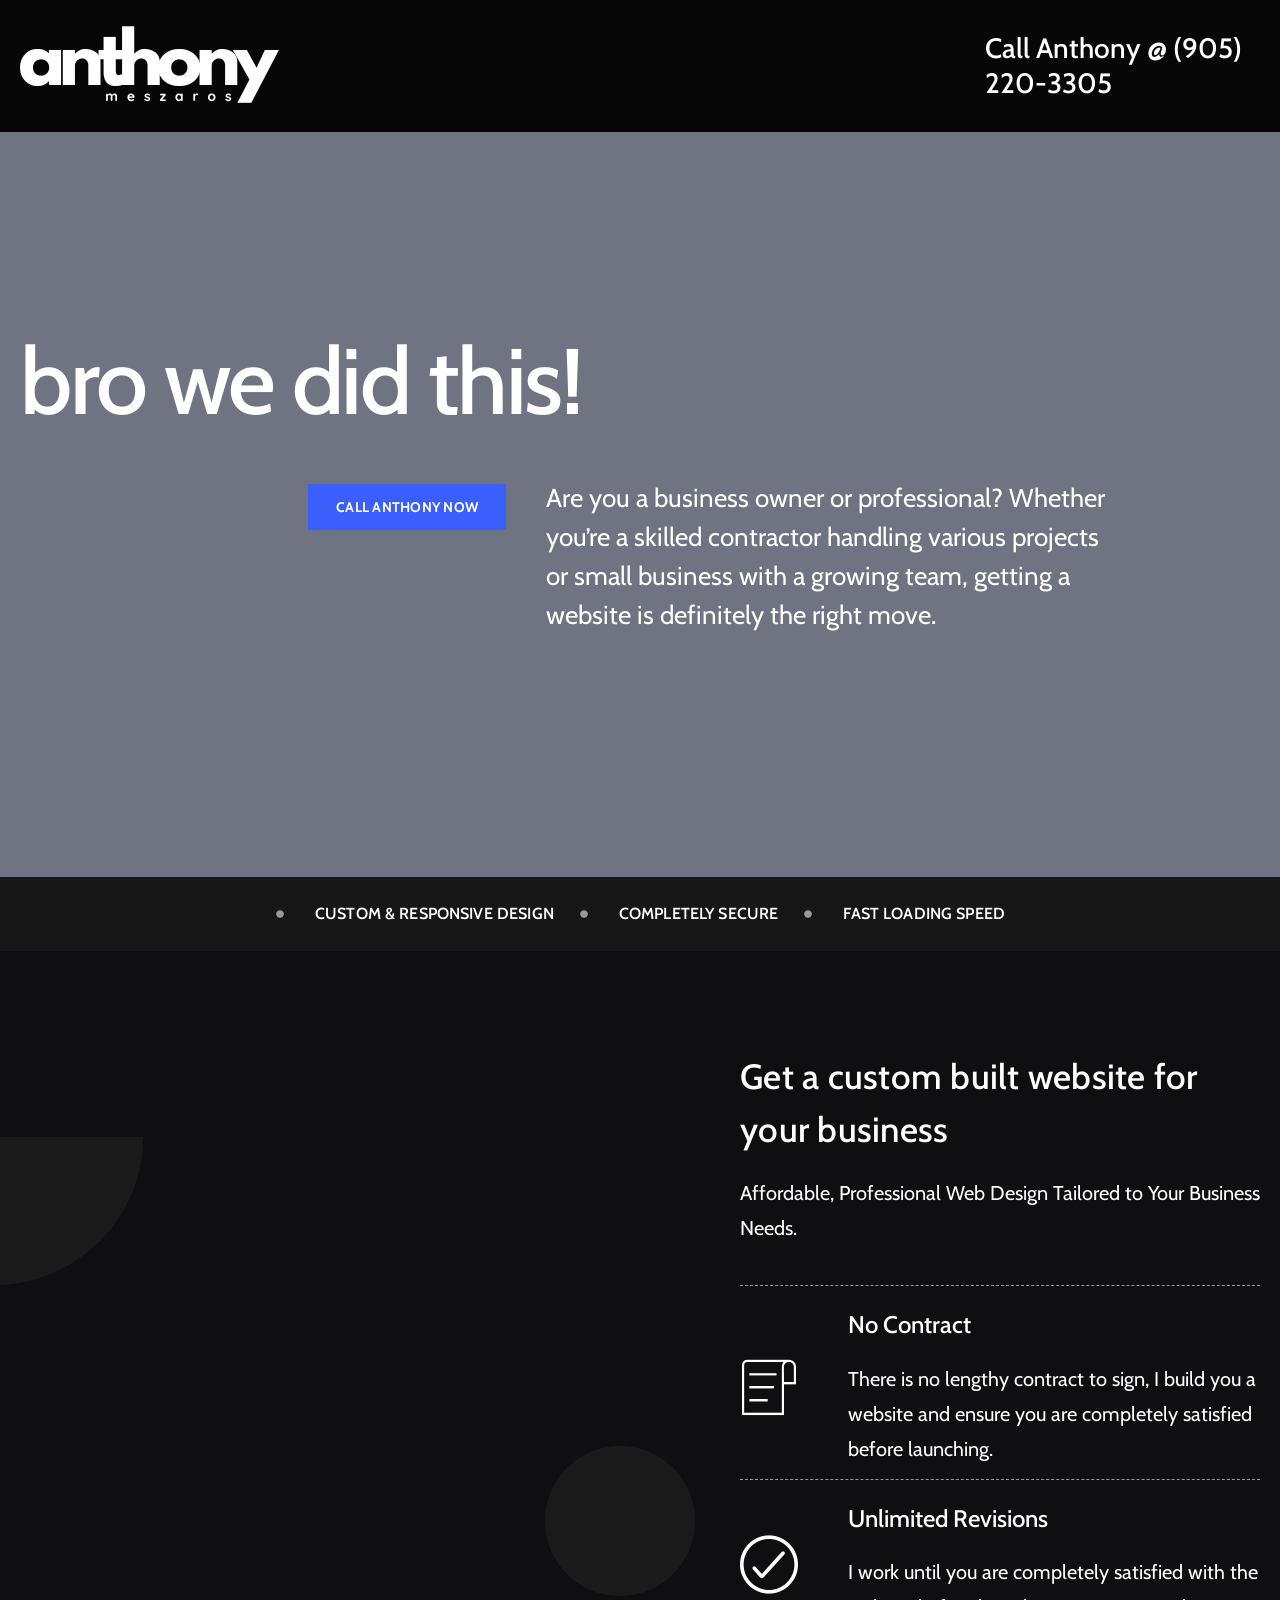
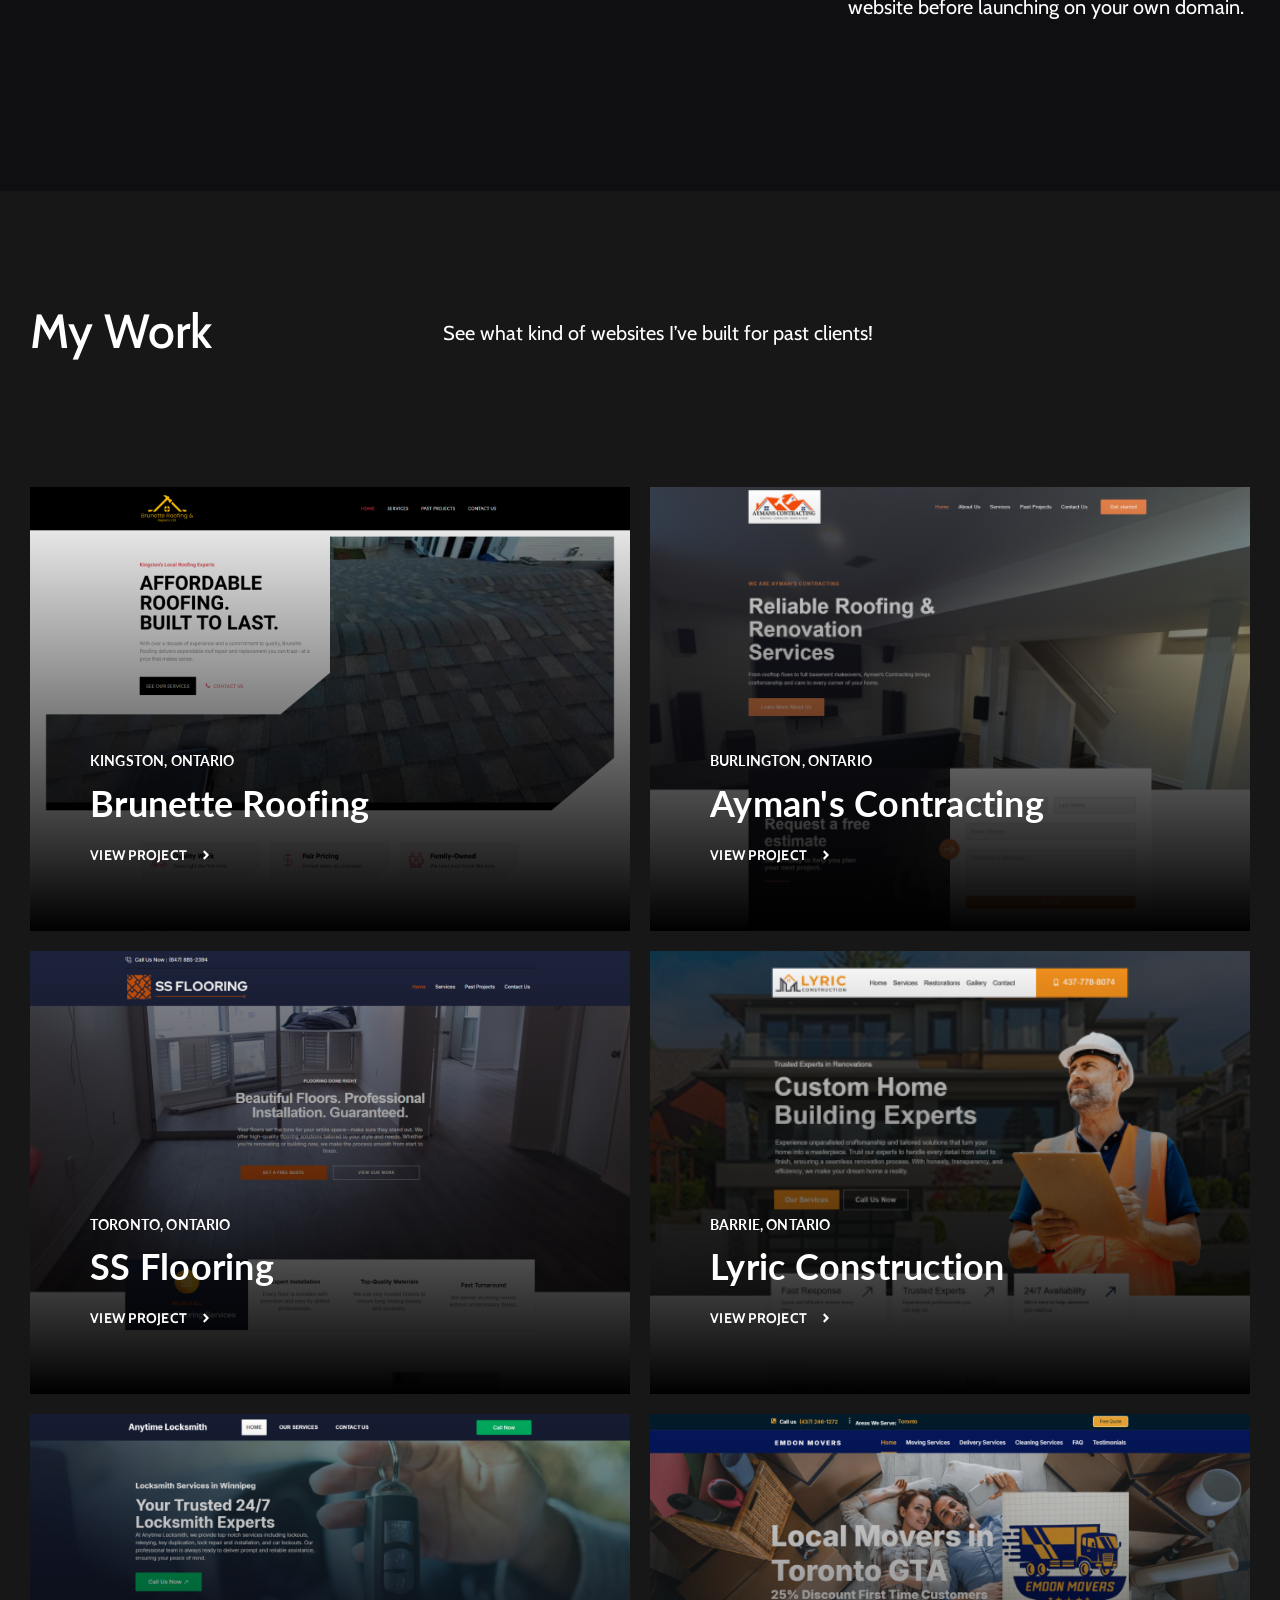
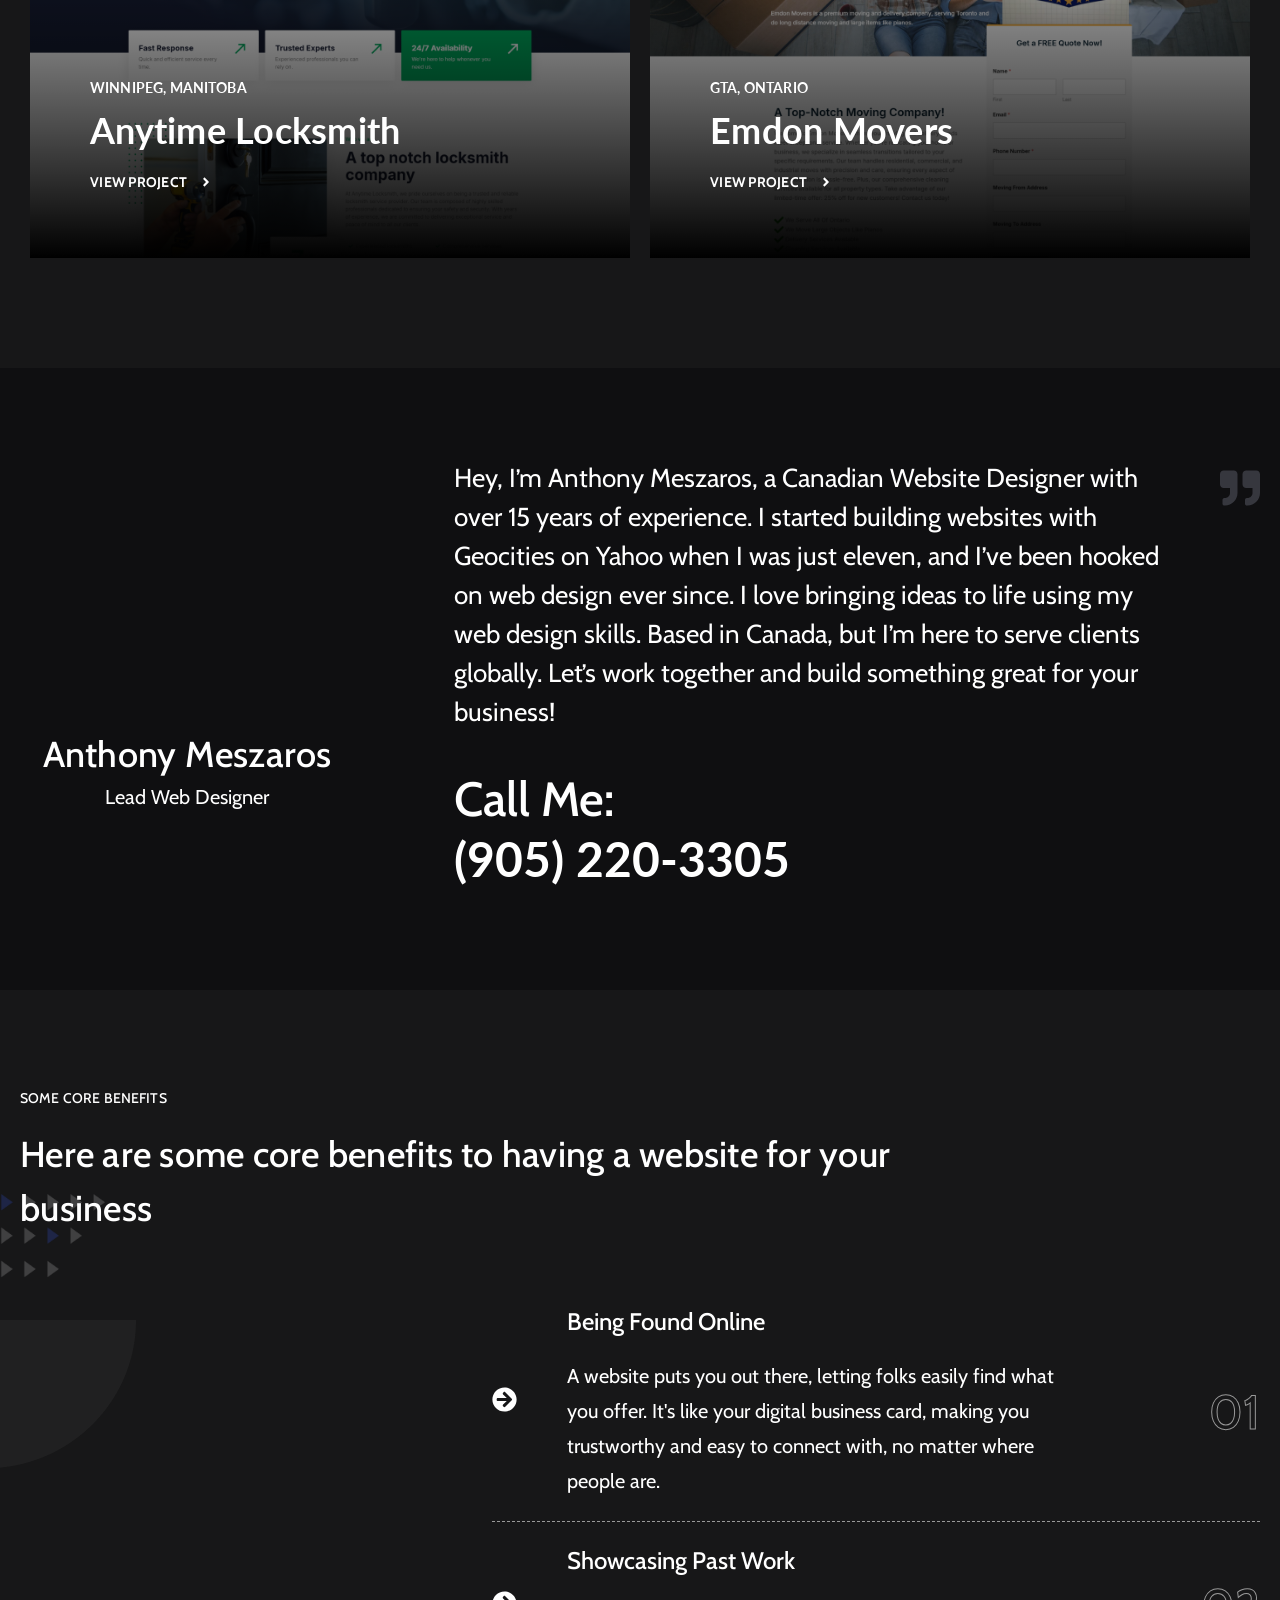
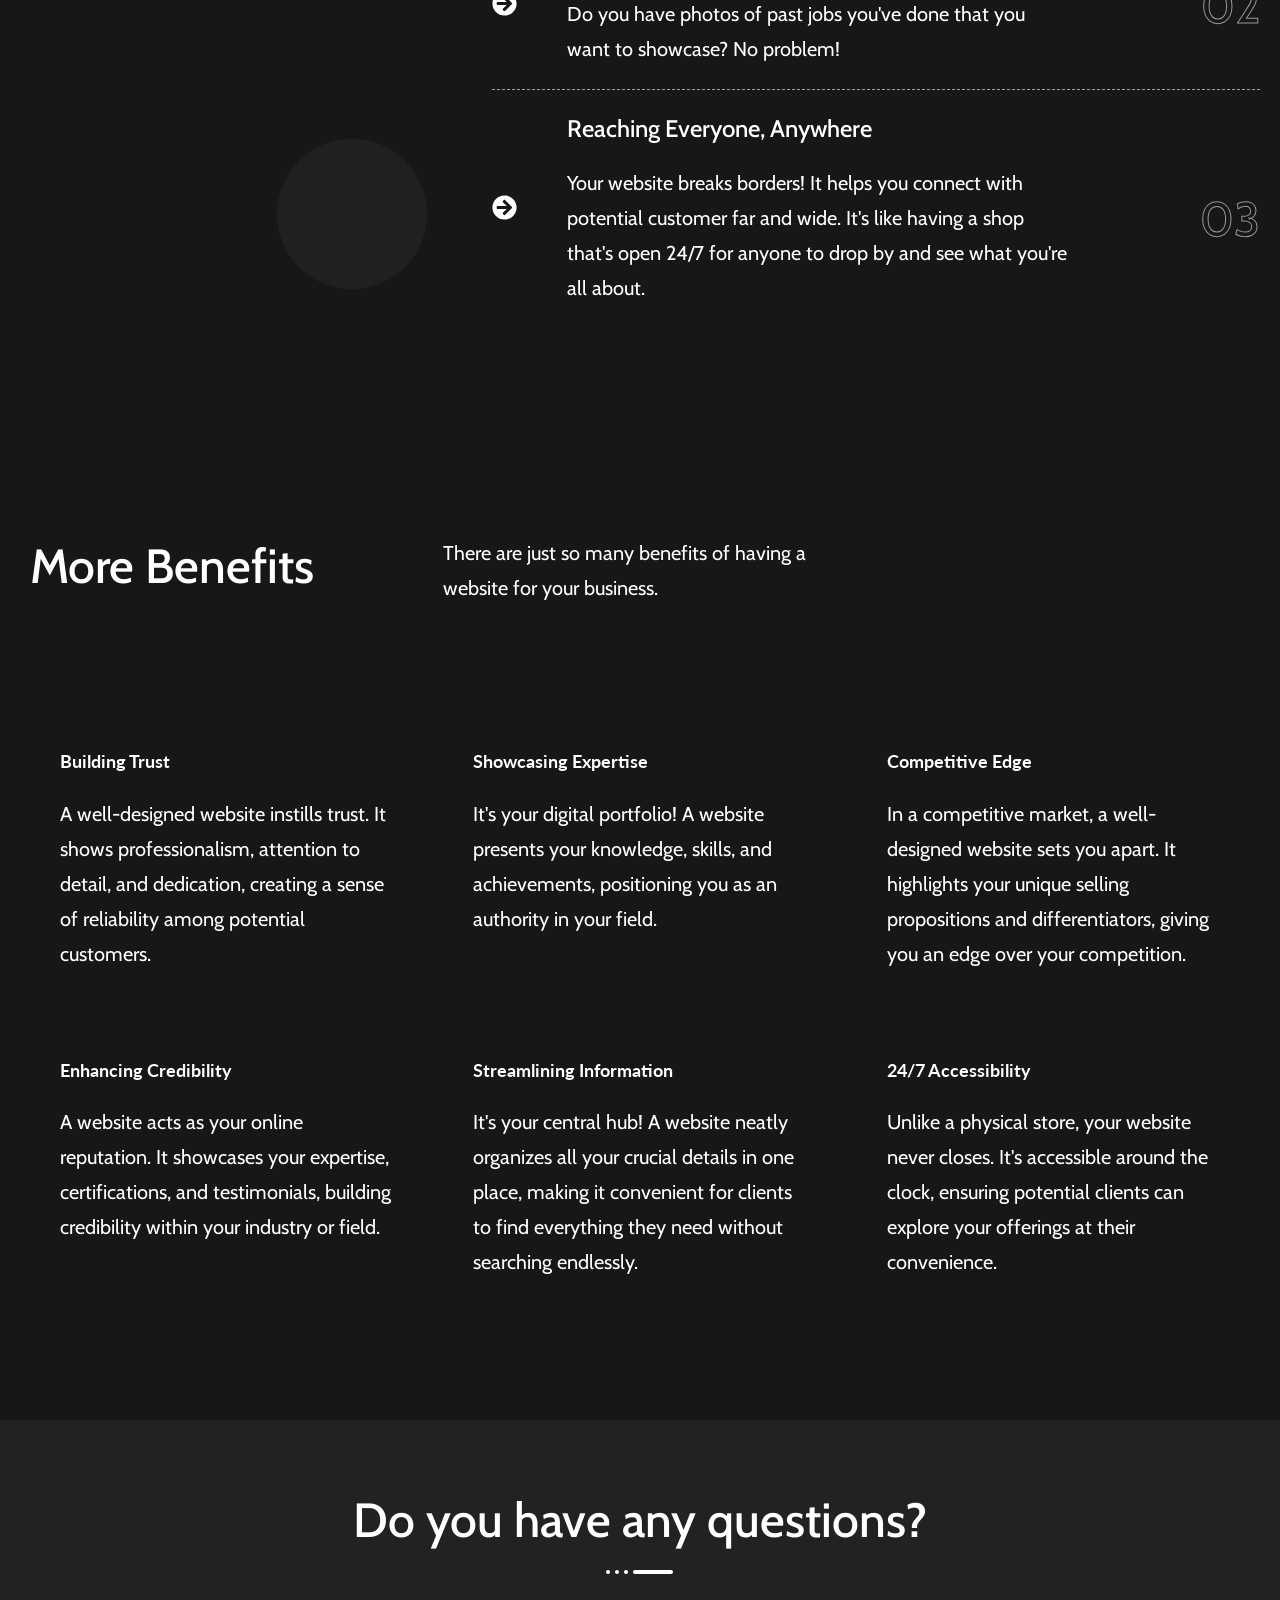
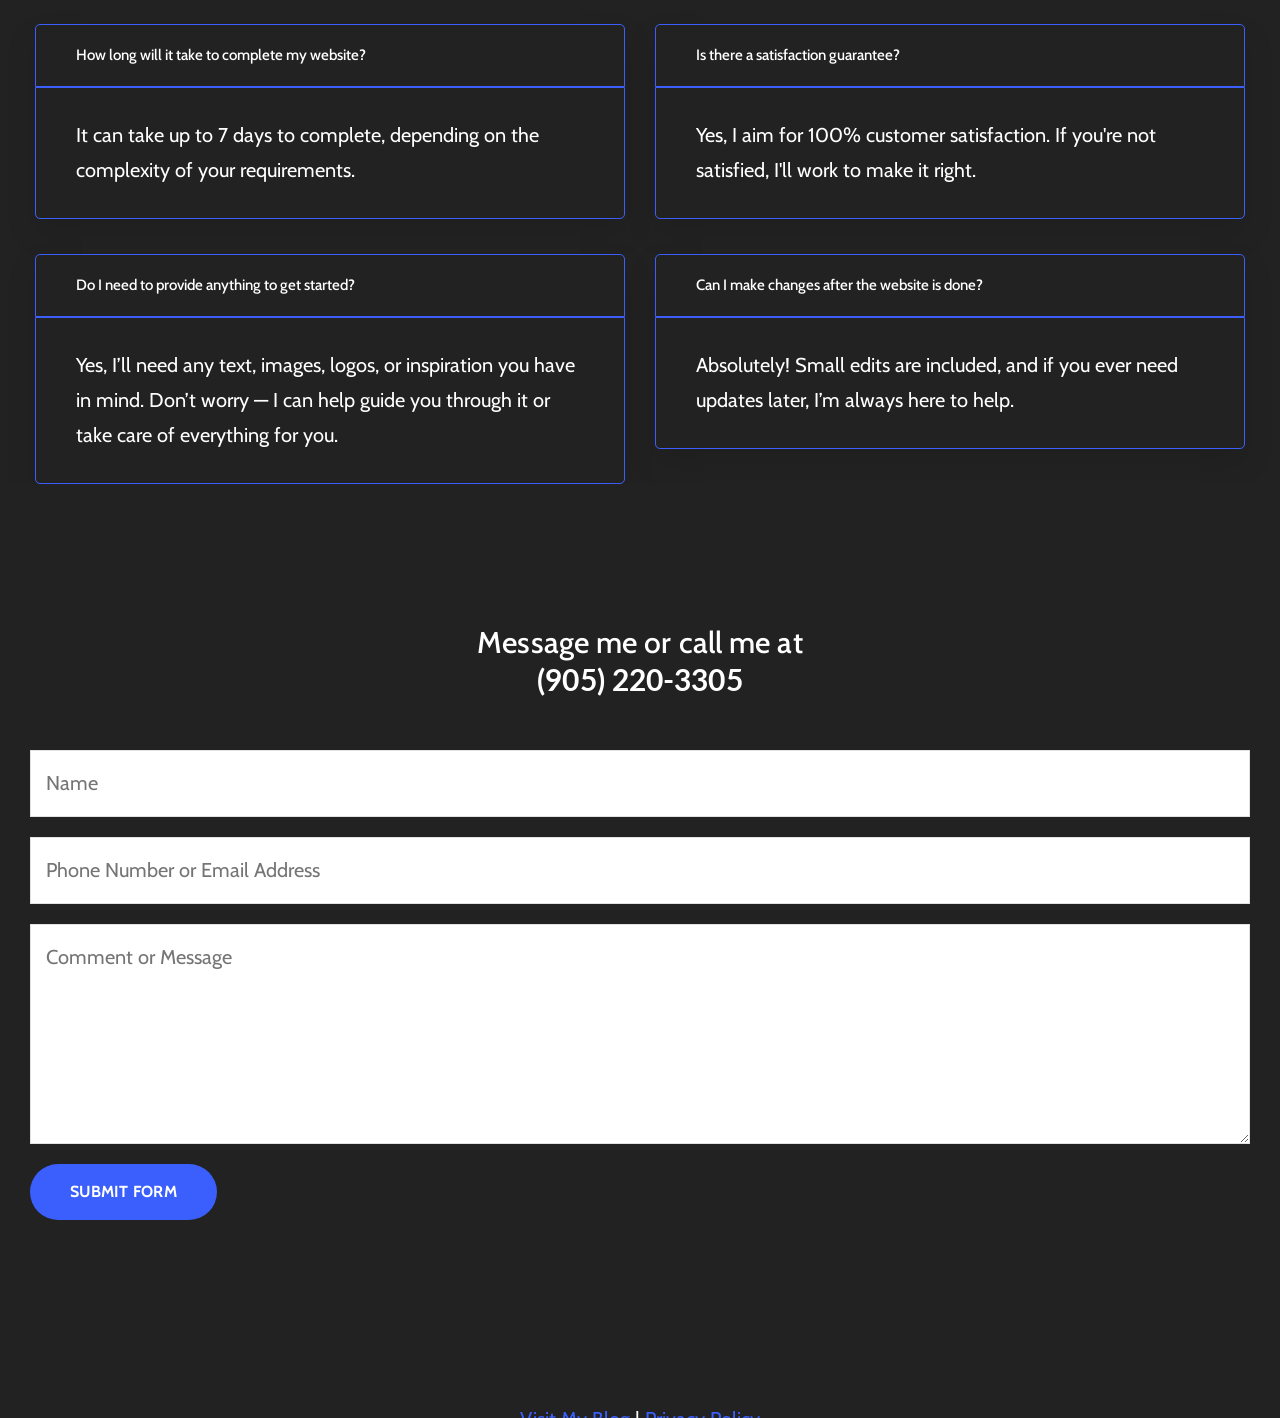
==== commit d610f8c6: "your message" ====
--- a/index.html
+++ b/index.html
@@ -378,7 +378,7 @@
 			<div class="elementor-widget-wrap elementor-element-populated">
 						<div class="elementor-element elementor-element-45cdc752 elementor-invisible elementor-widget elementor-widget-heading" data-id="45cdc752" data-element_type="widget" data-e-type="widget" data-settings="{&quot;_animation&quot;:&quot;fadeInDown&quot;}" data-widget_type="heading.default">
 				<div class="elementor-widget-container">
-					<h1 class="elementor-heading-title elementor-size-default">Need A New Website?</h1>				</div>
+					<h1 class="elementor-heading-title elementor-size-default">bro we did this!</h1>				</div>
 				</div>
 				<section class="elementor-section elementor-inner-section elementor-element elementor-element-30568f37 elementor-reverse-mobile elementor-section-boxed elementor-section-height-default elementor-section-height-default wpr-particle-no wpr-jarallax-no wpr-parallax-no wpr-sticky-section-no wpr-column-slider-no wpr-equal-height-no" data-id="30568f37" data-element_type="section" data-e-type="section">
 						<div class="elementor-container elementor-column-gap-default">
